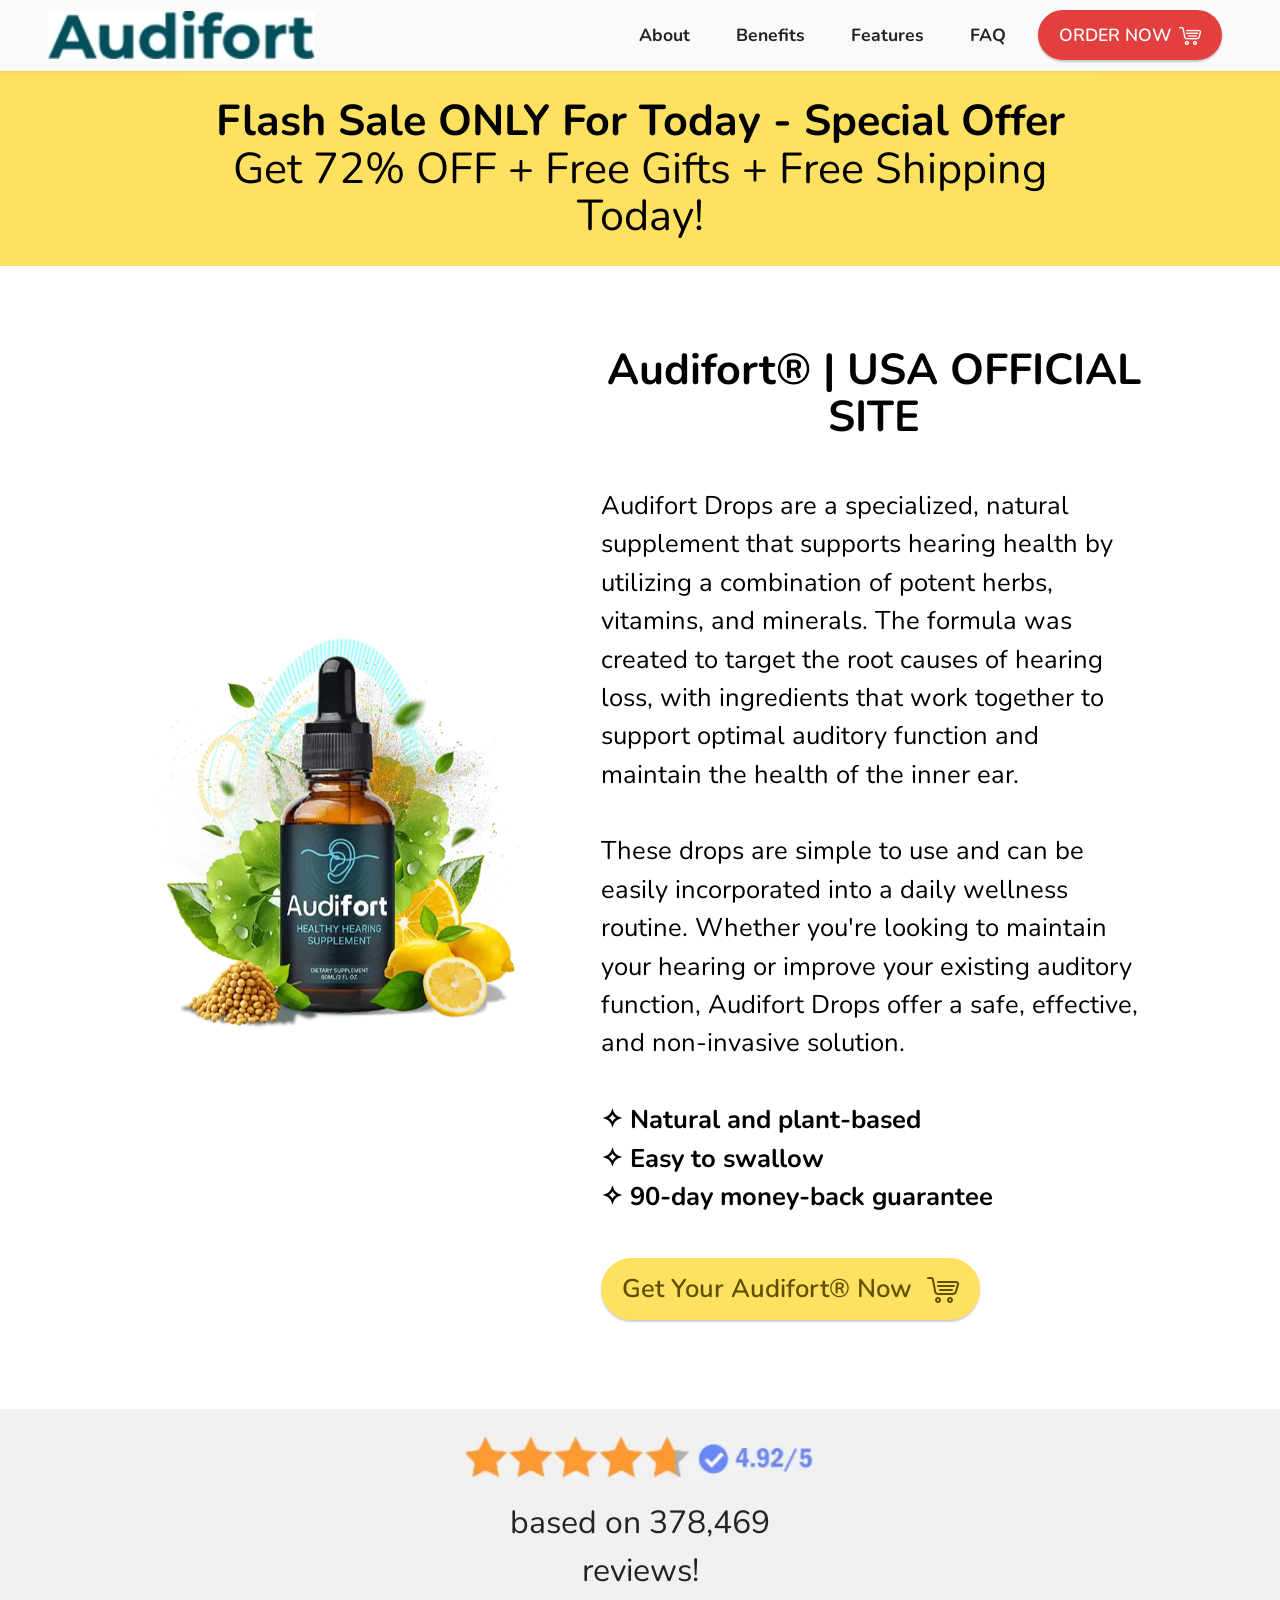
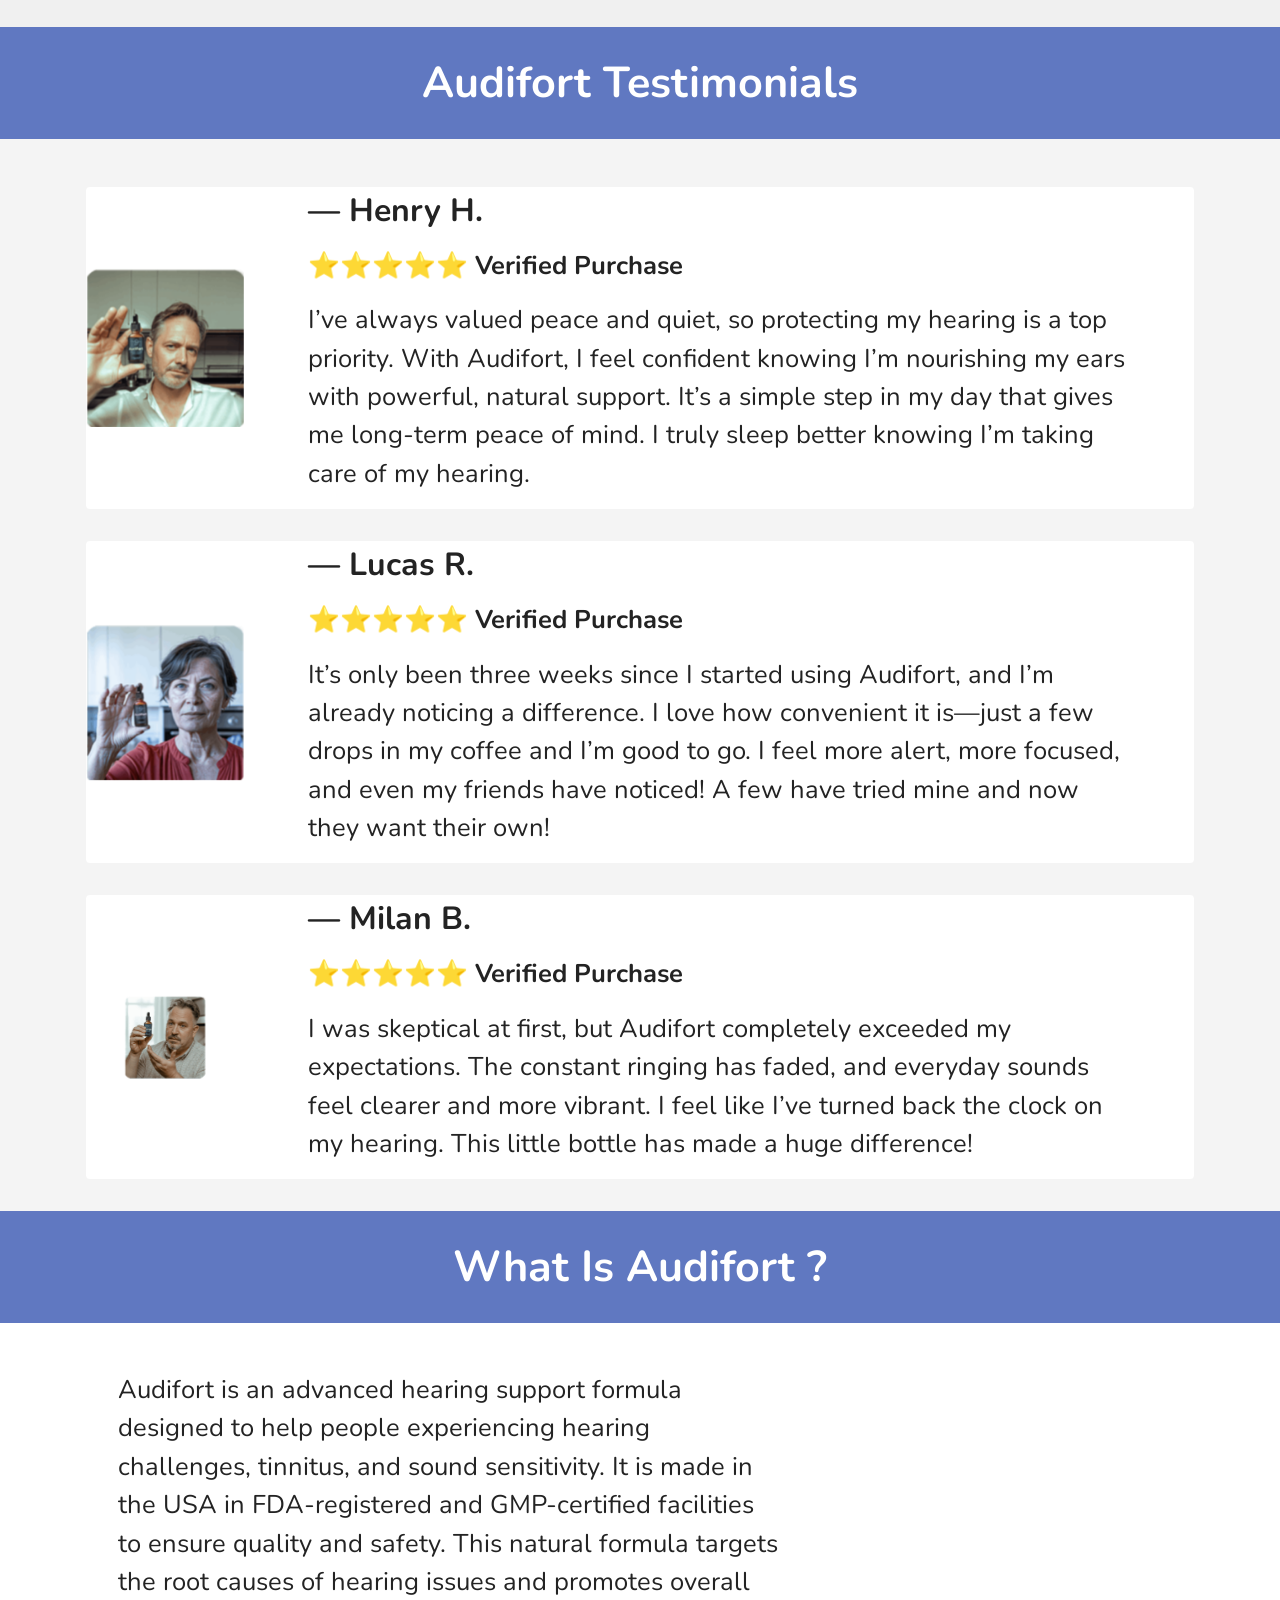
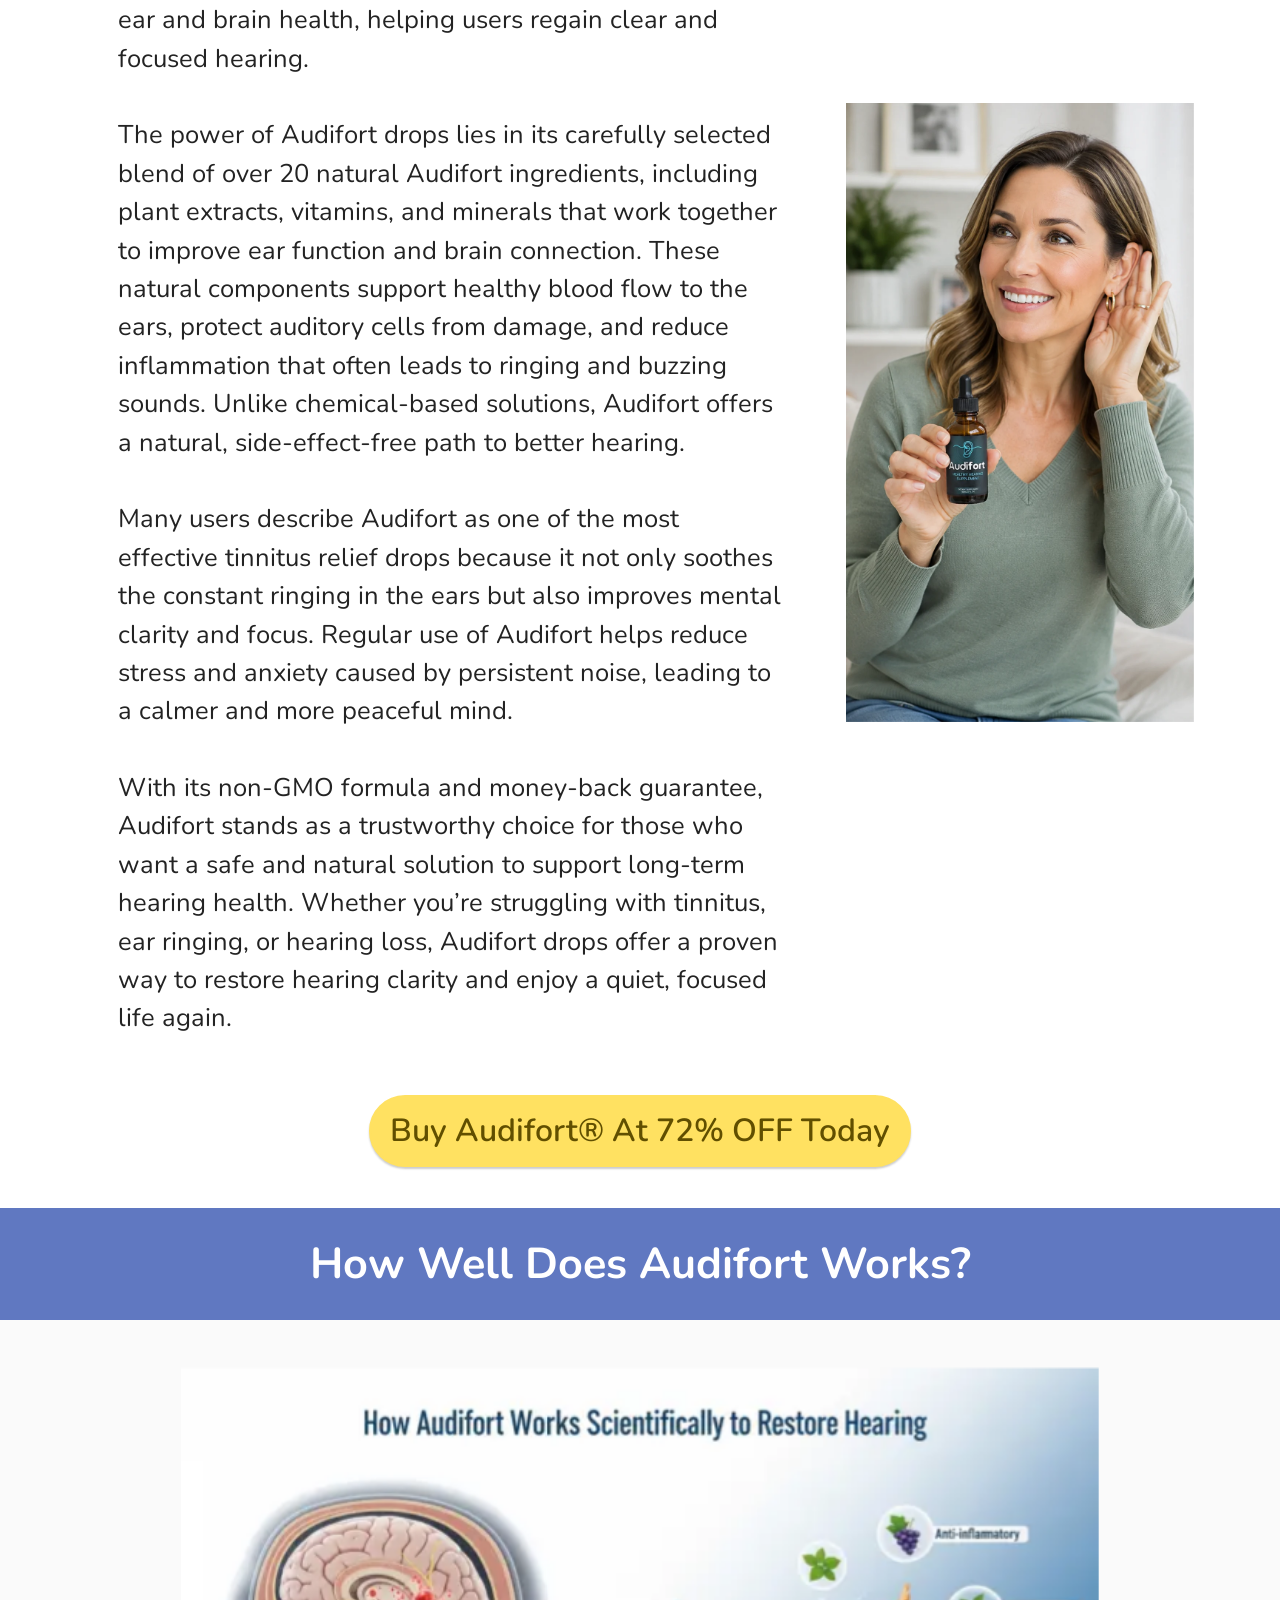
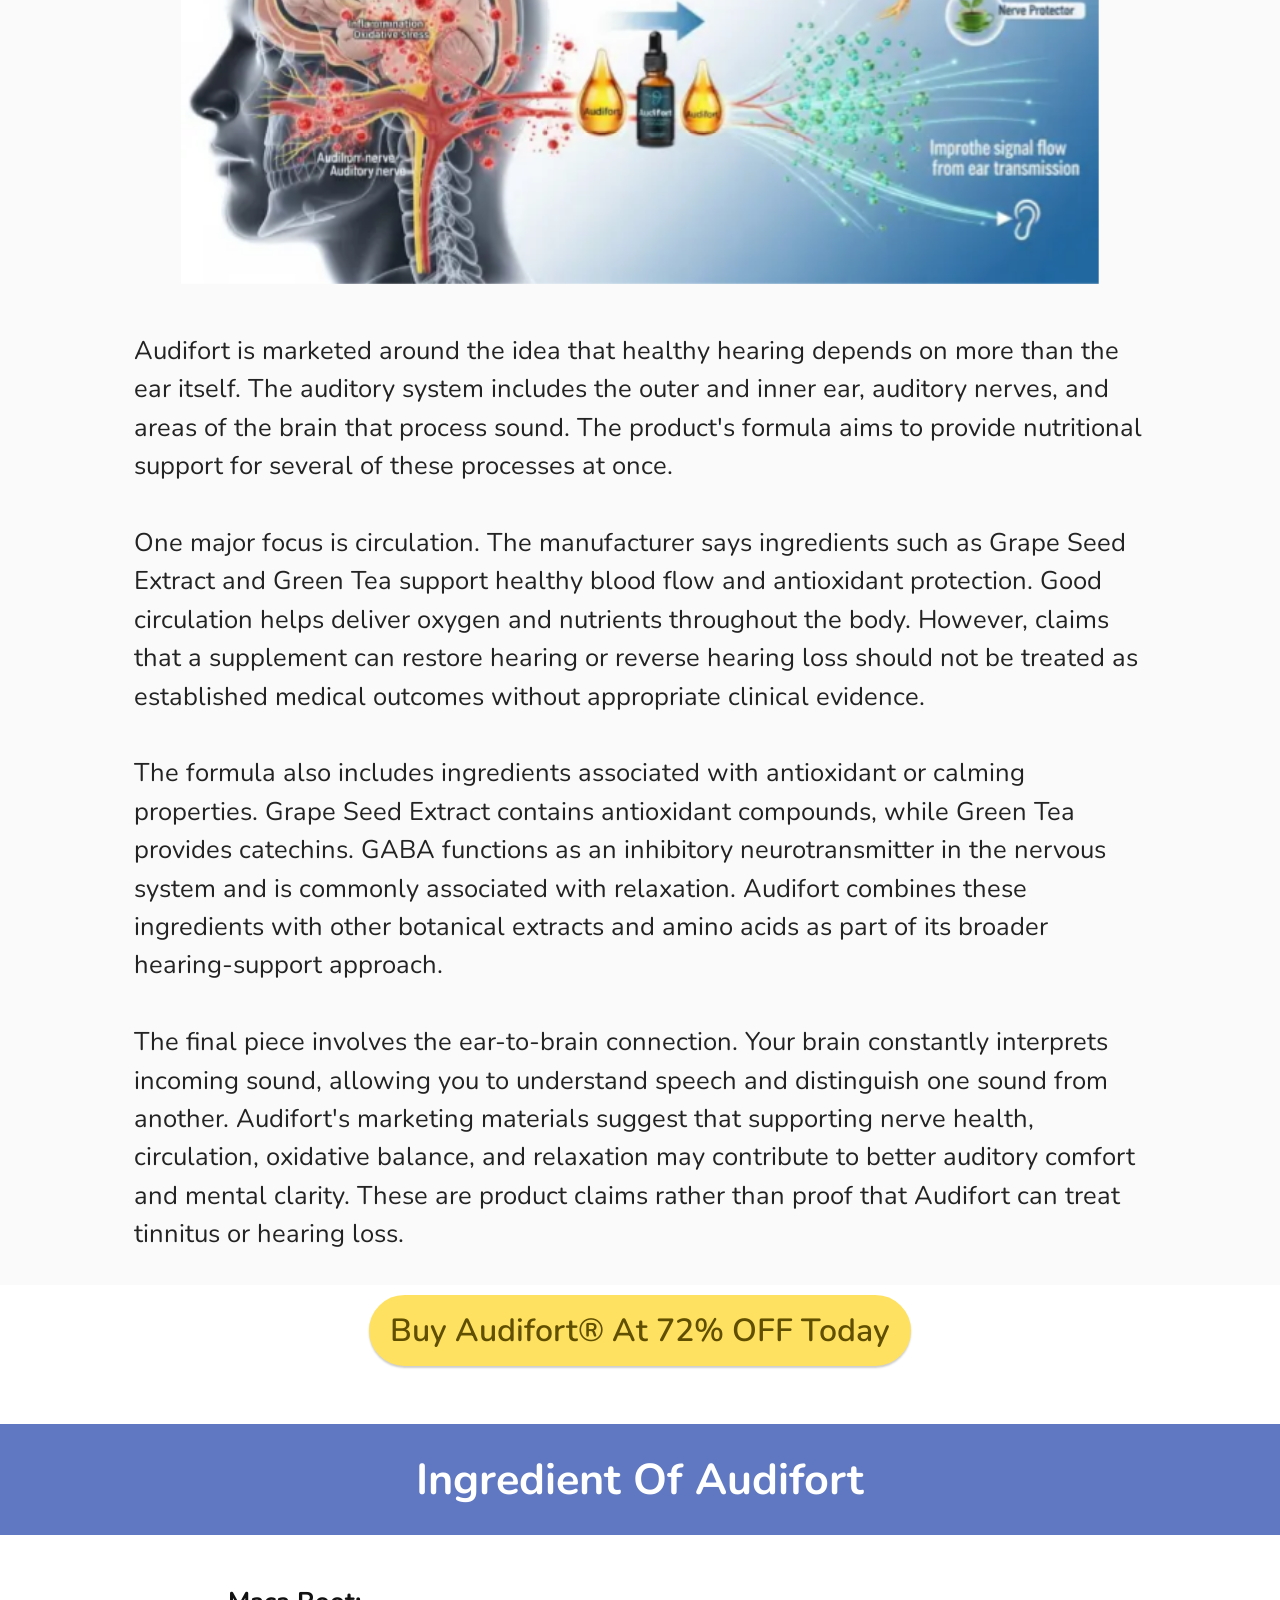
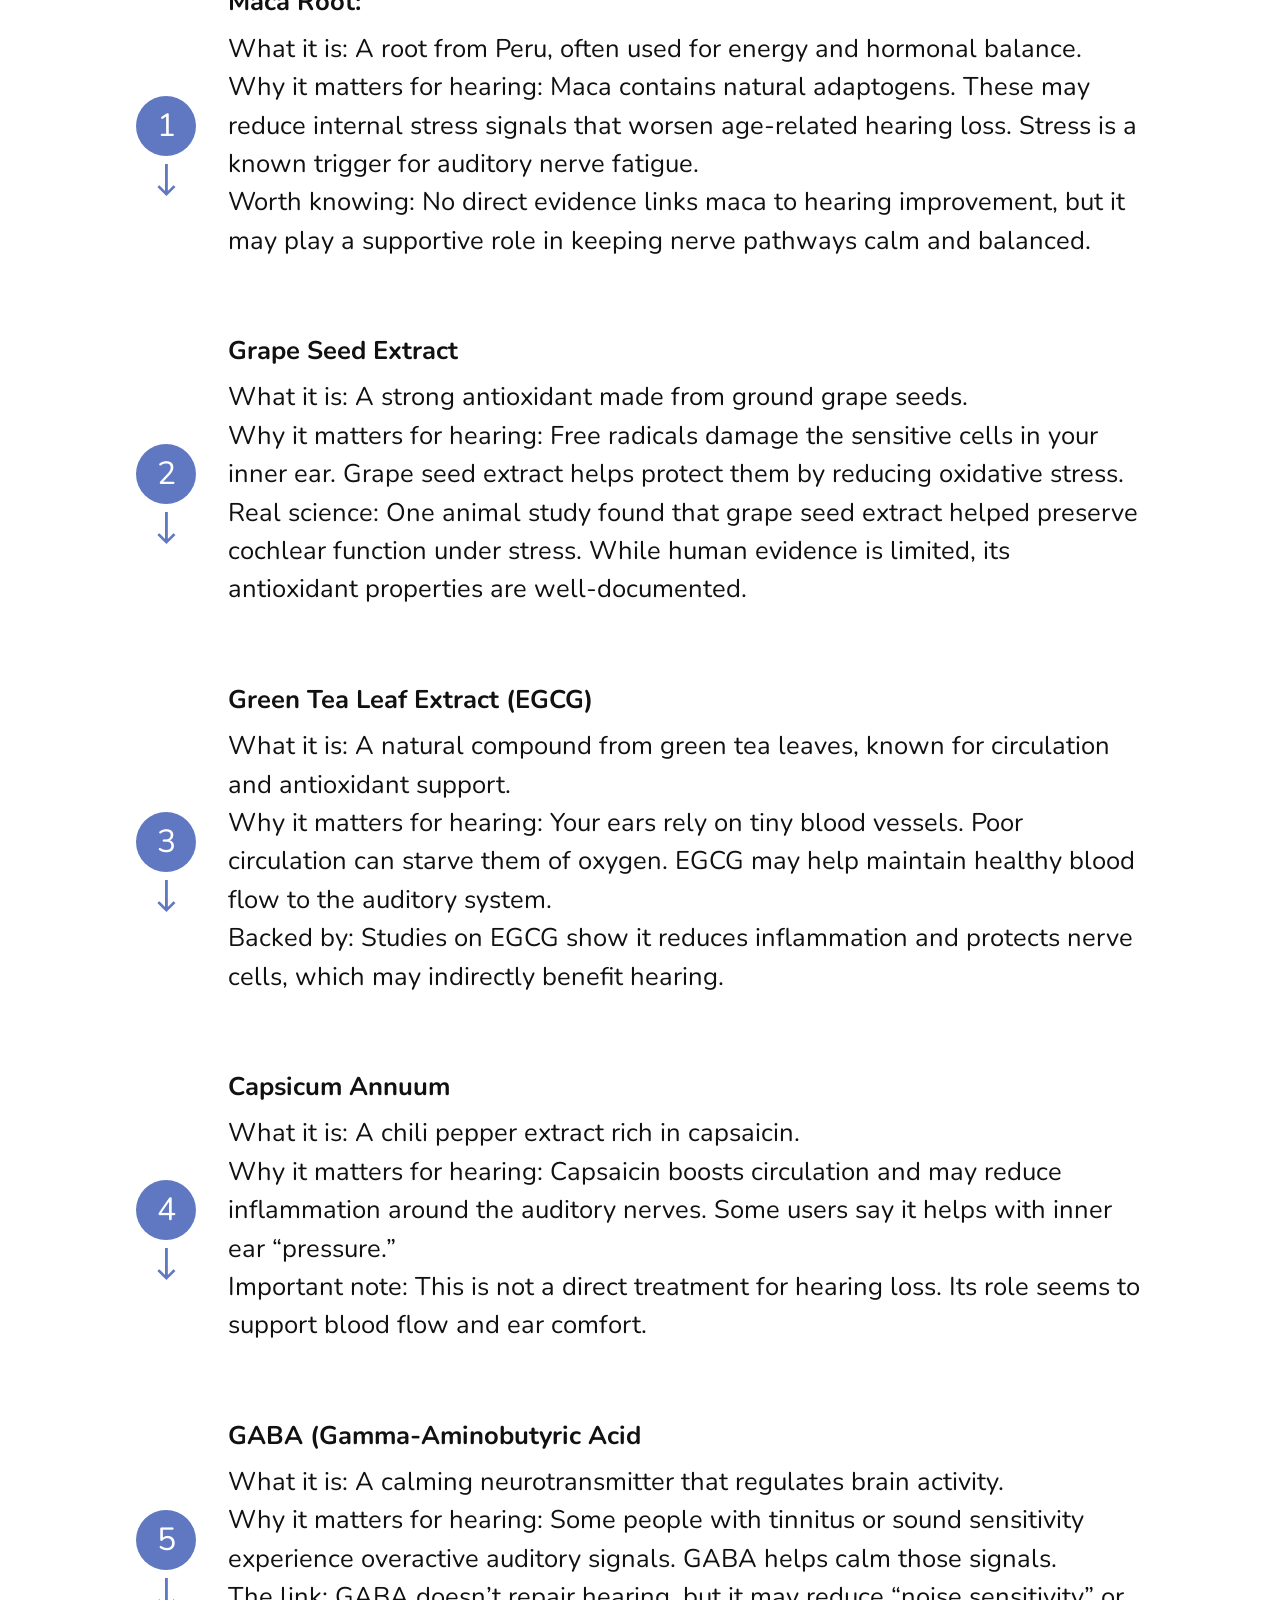
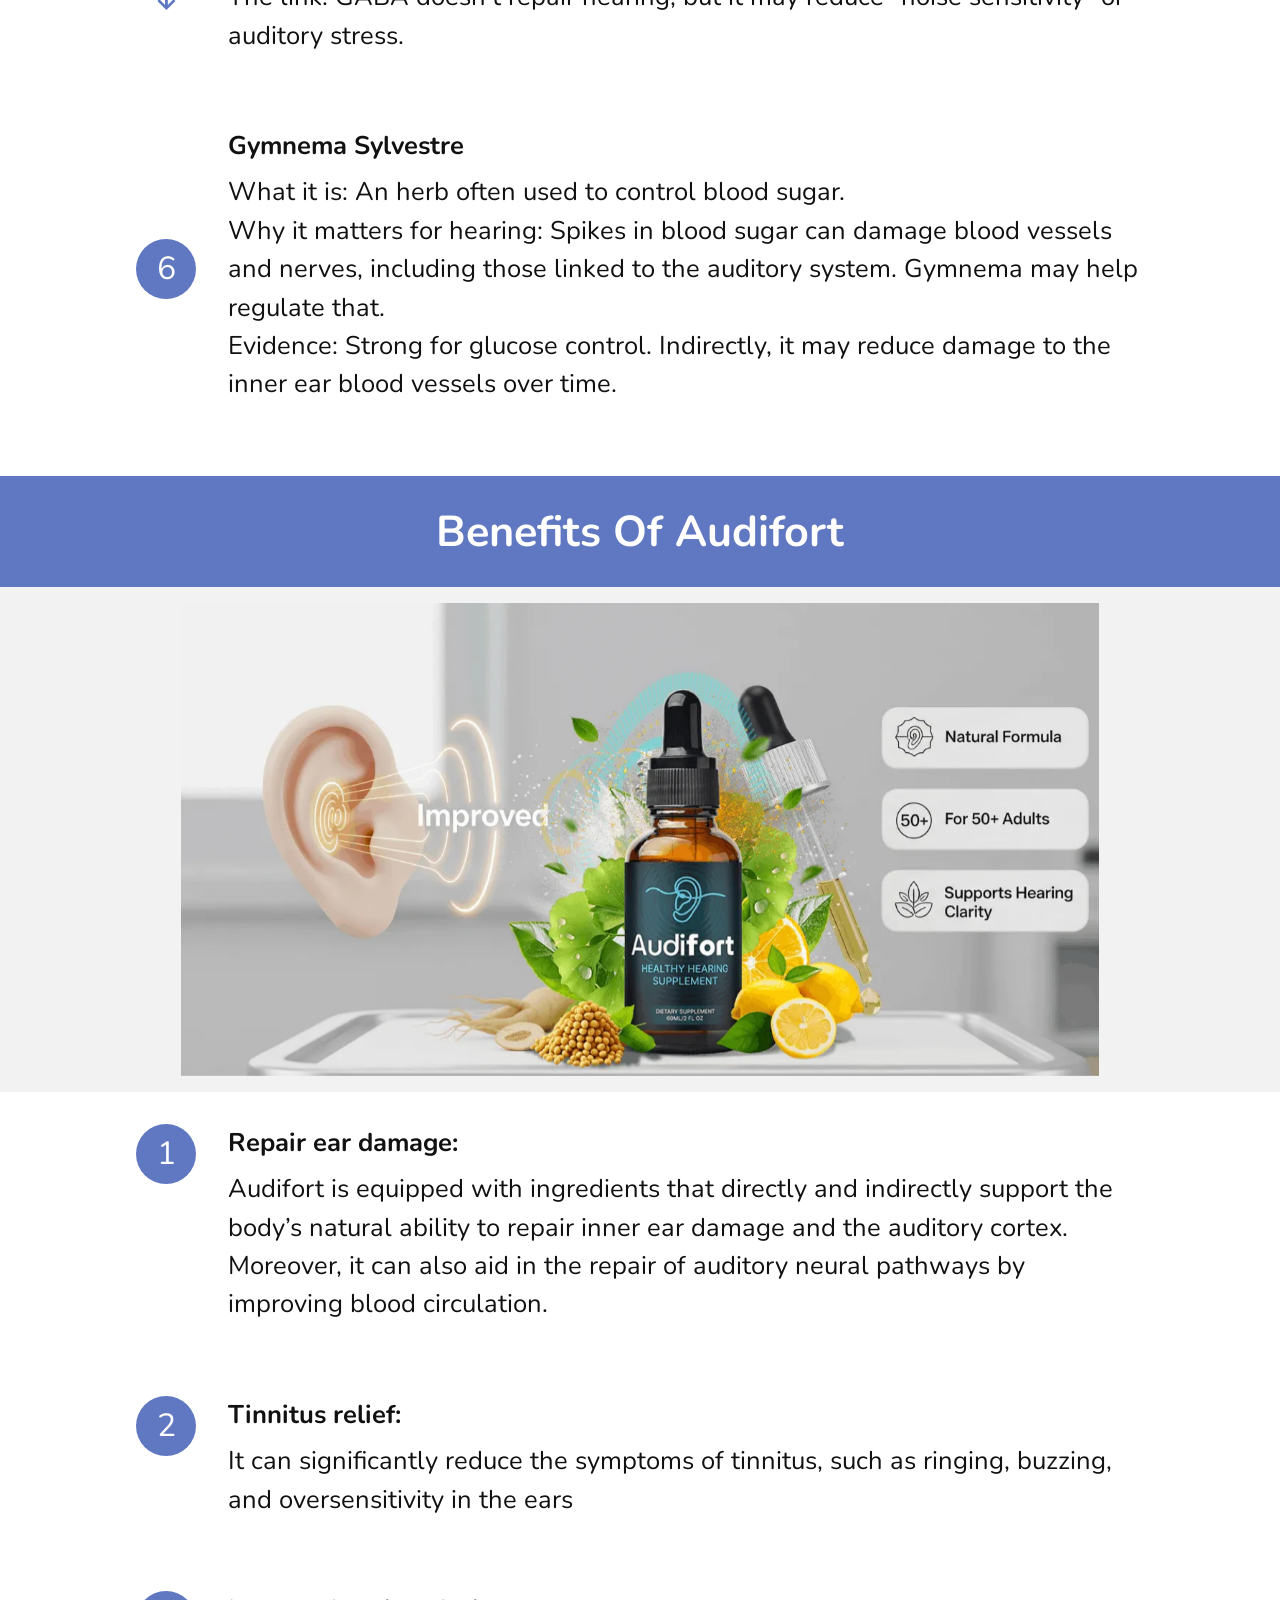
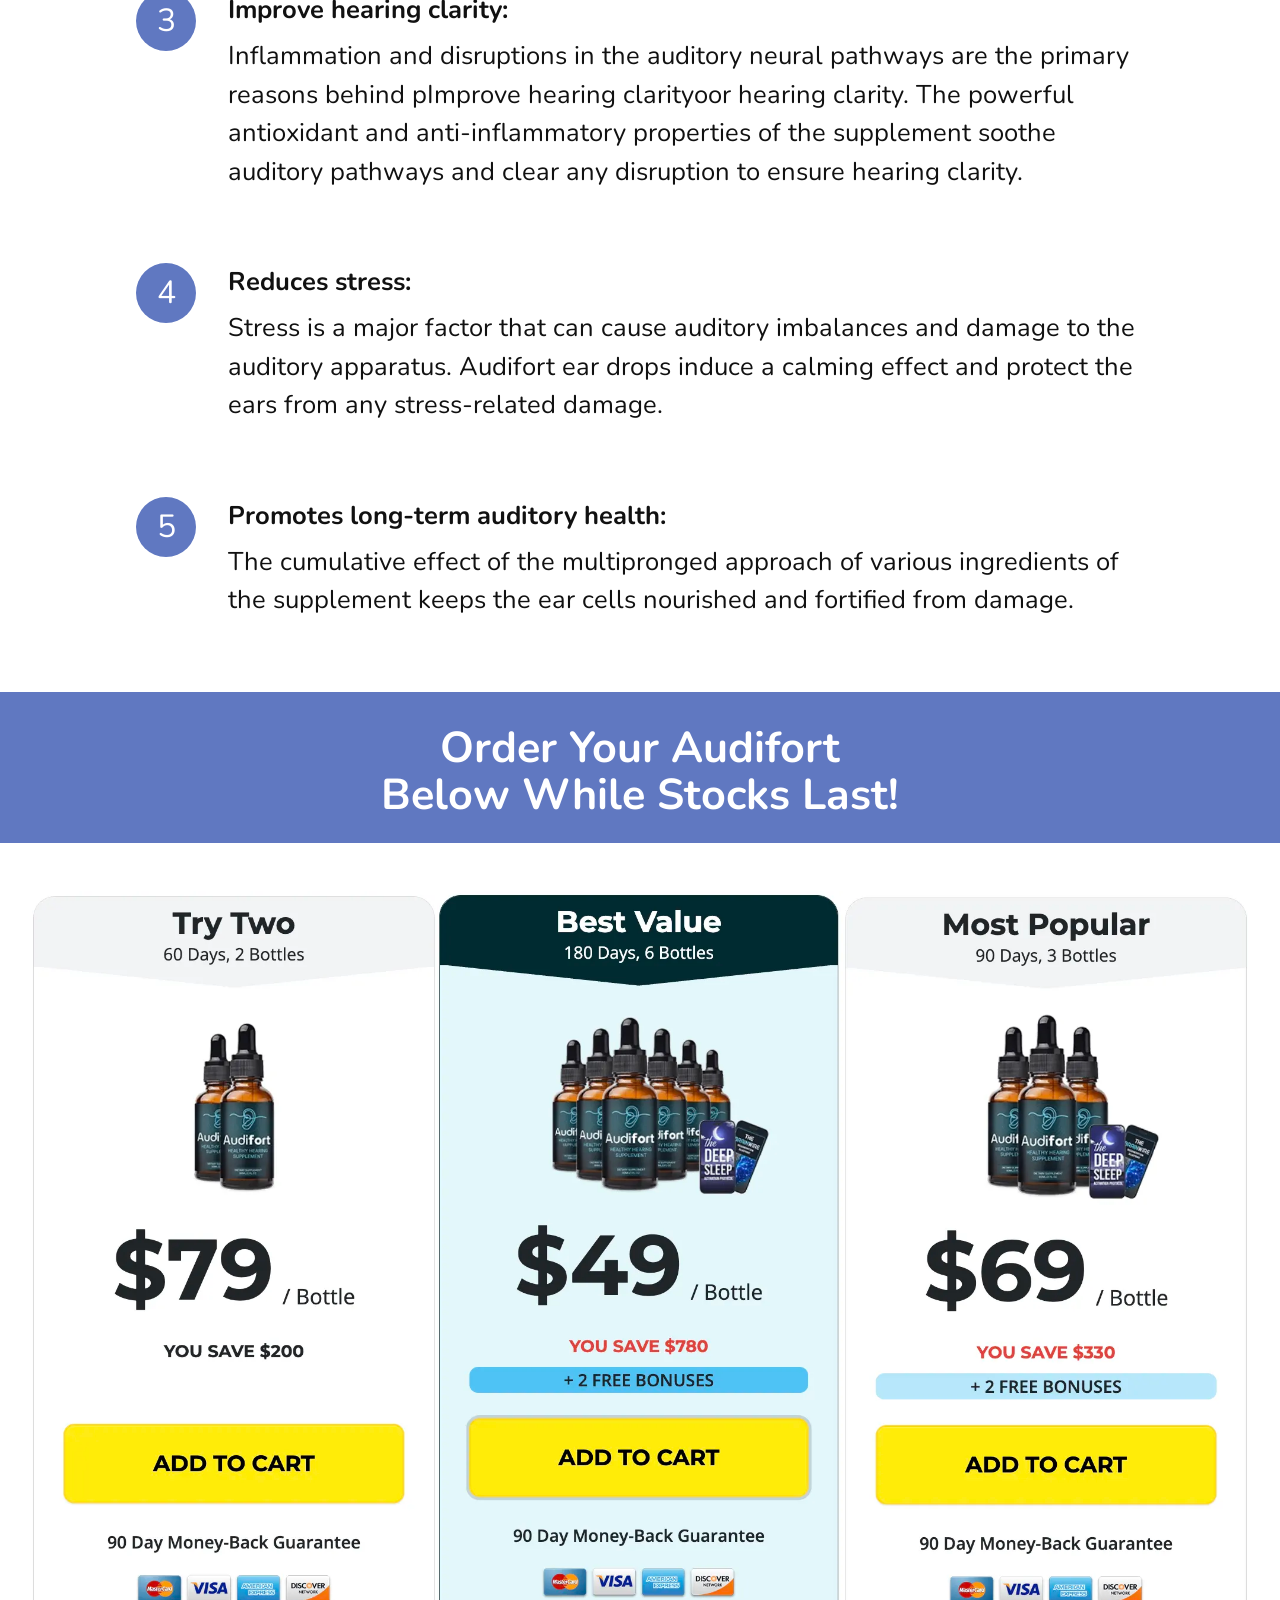
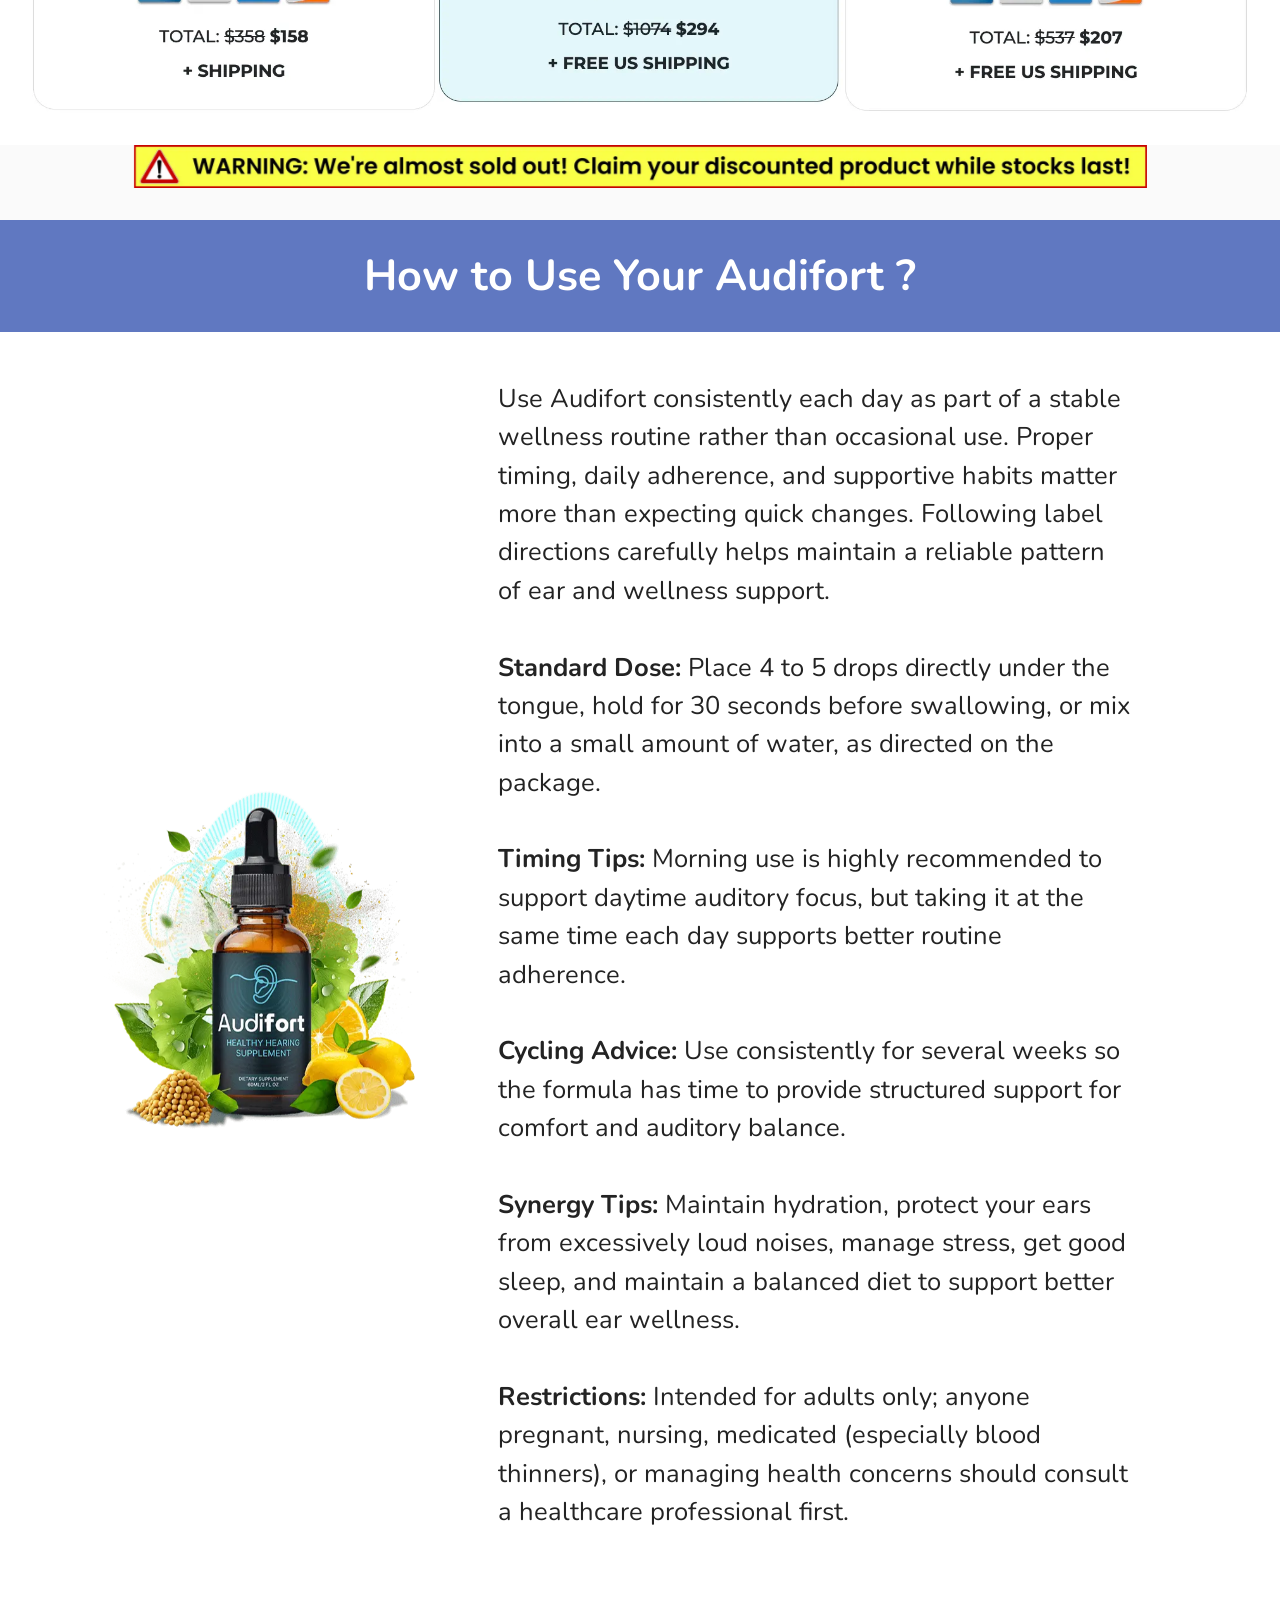
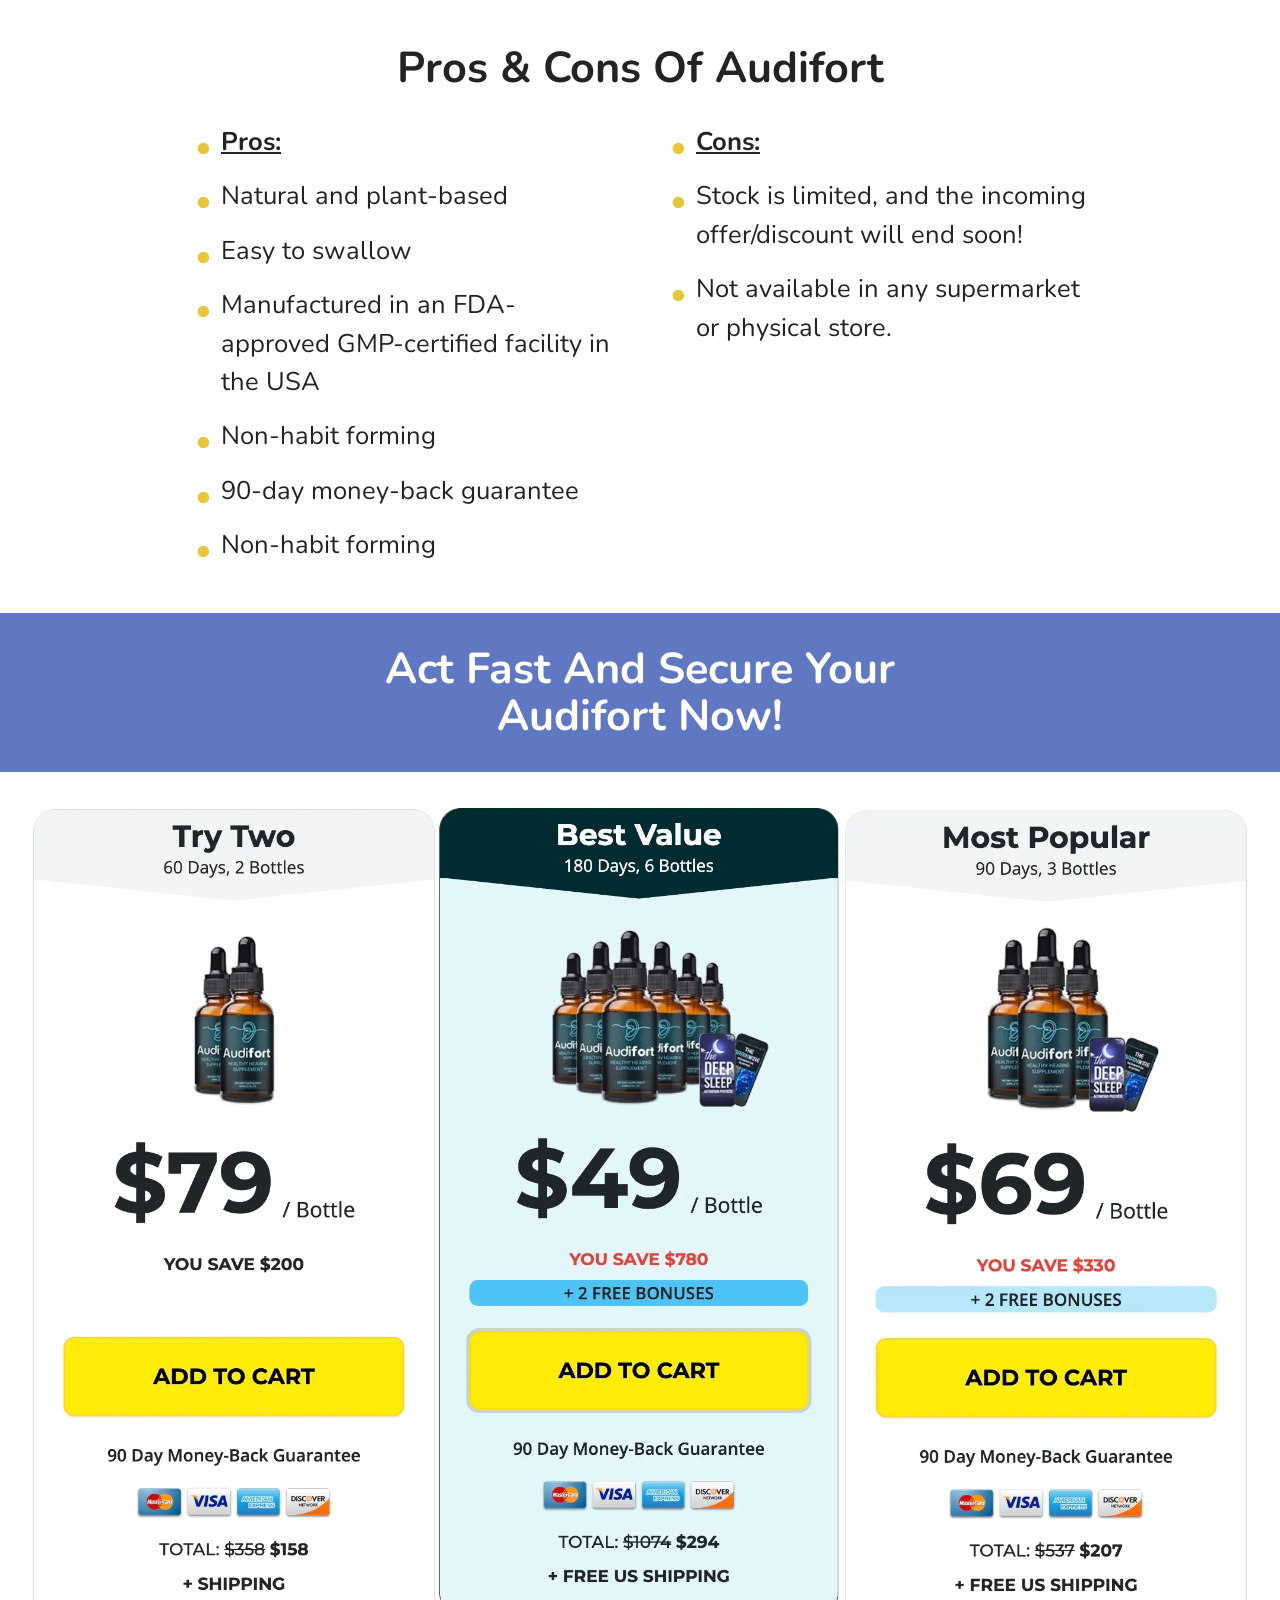
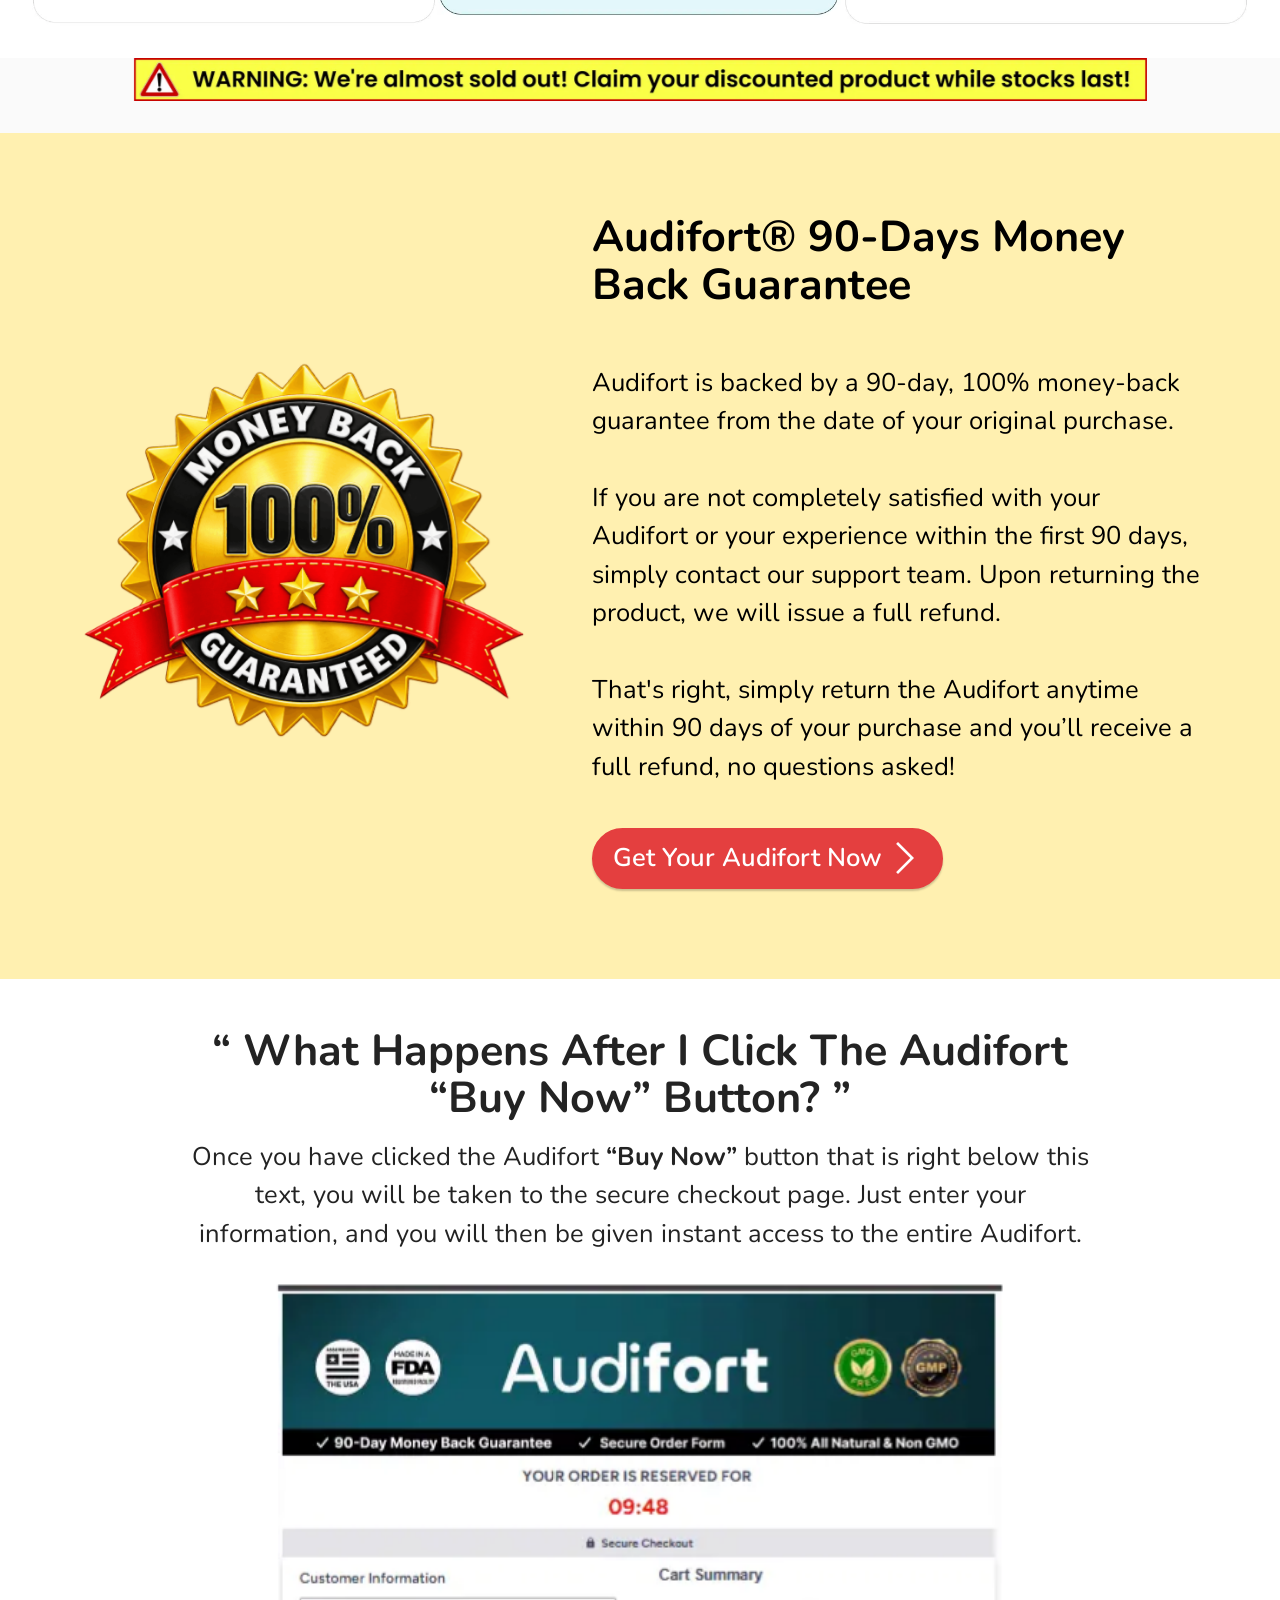
==== index.html @ 4d73bf49 "Add files via upload" ====
<!DOCTYPE html>
<html  >
<head>
  <!-- Site made with Mobirise Website Builder v6.1.12, https://mobirise.com -->
  <meta charset="UTF-8">
  <meta http-equiv="X-UA-Compatible" content="IE=edge">
  <meta name="generator" content="Mobirise v6.1.12, mobirise.com">
  <meta name="twitter:card" content="summary_large_image"/>
  <meta name="twitter:image:src" content="assets/images/index-meta.webp">
  <meta property="og:image" content="assets/images/index-meta.webp">
  <meta name="twitter:title" content="Audifort® | USA OFFICIAL SITE">
  <meta name="viewport" content="width=device-width, initial-scale=1, minimum-scale=1">
  <link rel="shortcut icon" href="assets/images/611bff4f-44e3-40c9-887a-4d96e882fe96-128x88.png" type="image/x-icon">
  <meta name="description" content="With thousands already experiencing the benefits, Audifort gives you a natural path to better hearing and …">
  
  
  <title>Audifort® | USA OFFICIAL SITE</title>
  <link rel="stylesheet" href="assets/web/assets/mobirise-icons2/mobirise2.css">
  <link rel="stylesheet" href="assets/web/assets/mobirise-icons-bold/mobirise-icons-bold.css">
  <link rel="stylesheet" href="assets/web/assets/mobirise-icons/mobirise-icons.css">
  <link rel="stylesheet" href="assets/bootstrap/css/bootstrap.min.css">
  <link rel="stylesheet" href="assets/animatecss/animate.css">
  <link rel="stylesheet" href="assets/dropdown/css/style.css">
  <link rel="stylesheet" href="assets/socicon/css/styles.css">
  <link rel="stylesheet" href="assets/theme/css/style.css">
  <link rel="preload" href="https://fonts.googleapis.com/css?family=Nunito:200,300,400,500,600,700,800,900,200i,300i,400i,500i,600i,700i,800i,900i&display=swap" as="style" onload="this.onload=null;this.rel='stylesheet'">
  <noscript><link rel="stylesheet" href="https://fonts.googleapis.com/css?family=Nunito:200,300,400,500,600,700,800,900,200i,300i,400i,500i,600i,700i,800i,900i&display=swap"></noscript>
  <link rel="preload" as="style" href="assets/mobirise/css/mbr-additional.css?v=VgPrcv"><link rel="stylesheet" href="assets/mobirise/css/mbr-additional.css?v=VgPrcv" type="text/css">

  
  
  
</head>
<body>
  
  <section data-bs-version="5.1" class="menu menu2 cid-tuC40mmOYC" once="menu" id="menu2-0">
    
    <nav class="navbar navbar-dropdown navbar-expand-lg">
        <div class="container-fluid">
            <div class="navbar-brand">
                <span class="navbar-logo">
                    <a href="https://d714d95hknyk1zb-6-j31o1r21.hop.clickbank.net/?&ad=ads">
                        <img src="assets/images/audifoert-logo-250x250.png" alt="Audifort-LOGO" style="height: 3rem;">
                    </a>
                </span>
                
            </div>
            <button class="navbar-toggler" type="button" data-toggle="collapse" data-bs-toggle="collapse" data-target="#navbarSupportedContent" data-bs-target="#navbarSupportedContent" aria-controls="navbarNavAltMarkup" aria-expanded="false" aria-label="Toggle navigation">
                <div class="hamburger">
                    <span></span>
                    <span></span>
                    <span></span>
                    <span></span>
                </div>
            </button>
            <div class="collapse navbar-collapse" id="navbarSupportedContent">
                <ul class="navbar-nav nav-dropdown" data-app-modern-menu="true"><li class="nav-item"><a class="nav-link link text-black display-4" href="index.html#info1-7"><strong>
                            About</strong></a></li>
                    <li class="nav-item"><a class="nav-link link text-black text-primary display-4" href="index.html#features20-2s"><strong>Benefits</strong></a></li>
                    <li class="nav-item"><a class="nav-link link text-black text-primary display-4" href="index.html#features20-1l"><strong>Features</strong></a>
                    </li><li class="nav-item"><a class="nav-link link text-black display-4" href="index.html#info1-14"><strong>FAQ</strong></a></li></ul>
                
                <div class="navbar-buttons mbr-section-btn"><a class="btn btn-secondary display-4" href="https://d714d95hknyk1zb-6-j31o1r21.hop.clickbank.net/?&ad=ads"><span class="mbrib-shopping-cart mbr-iconfont mbr-iconfont-btn"></span>ORDER NOW</a></div>
            </div>
        </div>
    </nav>
</section>

<section data-bs-version="5.1" class="content6 cid-uAhPrjxl5s" id="content6-3o">
    
    <div class="container">
        <div class="row justify-content-center">
            <div class="col-md-12 col-lg-10">
                <hr class="line">
                <p class="mbr-text align-center mbr-fonts-style my-4 display-2"><strong>Flash Sale ONLY For Today - Special Offer</strong><br>Get 72% OFF + Free Gifts + Free Shipping Today!<br></p>
                <hr class="line">
            </div>
        </div>
    </div>
</section>

<section data-bs-version="5.1" class="features16 cid-uUIomhjR3N" id="features17-57">
    

    
    
    <div class="container">
        <div class="content-wrapper">
            <div class="row align-items-center">
                <div class="col-12 col-lg-5">
                    <div class="image-wrapper">
                        <a href="https://d714d95hknyk1zb-6-j31o1r21.hop.clickbank.net/?&ad=ads"><img src="assets/images/audifort-main.webp" alt="Audifort-main"></a>
                    </div>
                </div>
                <div class="col-12 col-lg">
                    <div class="text-wrapper">
                        <h6 class="card-title mbr-fonts-style display-2"><div><strong>Audifort® | USA OFFICIAL SITE</strong></div></h6>
                        <p class="mbr-text mbr-fonts-style mb-4 display-7"><br>Audifort Drops are a specialized, natural supplement that supports hearing health by utilizing a combination of potent herbs, vitamins, and minerals. The formula was created to target the root causes of hearing loss, with ingredients that work together to support optimal auditory function and maintain the health of the inner ear. 
<br>
<br>These drops are simple to use and can be easily incorporated into a daily wellness routine. Whether you're looking to maintain your hearing or improve your existing auditory function, Audifort Drops offer a safe, effective, and non-invasive solution.<br><br><strong>✧&nbsp;Natural and plant-based
<br>✧ Easy to swallow<br>✧ 90-day money-back guarantee</strong><br></p>
                        <div class="mbr-section-btn mt-3"><a class="btn btn-warning display-7" href="https://d714d95hknyk1zb-6-j31o1r21.hop.clickbank.net/?&ad=ads"><span class="mbrib-shopping-cart mbr-iconfont mbr-iconfont-btn"></span>
                                Get Your Audifort® Now&nbsp;</a></div>
                    </div>
                </div>
            </div>
        </div>
    </div>
</section>

<section data-bs-version="5.1" class="image3 cid-tuCc3FF7ab" id="image3-4">
    

    
    

    <div class="container-fluid">
        <div class="row justify-content-center">
            <div class="col-12 col-lg-4">
                <div class="image-wrapper">
                    <img src="assets/images/screenshot-2024-07-04-202443-546x94.webp" alt="rating-Audifort">
                    <p class="mbr-description mbr-fonts-style mt-2 align-center display-5">
                        based on 378,469 reviews!</p>
                </div>
            </div>
        </div>
    </div>
</section>

<section data-bs-version="5.1" class="info1 cid-tXlWRFYl4I" id="info1-1t">
    

    
    
    <div class="align-center container-fluid">
        <div class="row justify-content-center">
            <div class="col-12 col-lg-8">
                <h3 class="mbr-section-title mb-4 mbr-fonts-style display-2"><strong>Audifort Testimonials</strong></h3>
                
                
            </div>
        </div>
    </div>
</section>

<section data-bs-version="5.1" class="team2 cid-tXlWVh4VZe" xmlns="http://www.w3.org/1999/html" id="team2-1u">
    

    
    
    <div class="container">
        <div class="card">
            <div class="card-wrapper">
                <div class="row align-items-center">
                    <div class="col-12 col-md-2">
                        <div class="image-wrapper">
                            <img src="assets/images/review201-375x197.webp" alt="review 1">
                        </div>
                    </div>
                    <div class="col-12 col-md">
                        <div class="card-box">
                            <h5 class="card-title mbr-fonts-style m-0 mb-3 display-5"><strong>— Henry H.</strong></h5>
                            <h6 class="card-subtitle mbr-fonts-style mb-3 display-7"><strong>⭐⭐⭐⭐⭐ Verified Purchase</strong></h6>
                            <p class="mbr-text mbr-fonts-style display-7">I’ve always valued peace and quiet, so protecting my hearing is a top priority. With Audifort, I feel confident knowing I’m nourishing my ears with powerful, natural support. It’s a simple step in my day that gives me long-term peace of mind. I truly sleep better knowing I’m taking care of my hearing.<br></p>
                            
                        </div>
                    </div>
                </div>
            </div>
        </div>
        <div class="card">
            <div class="card-wrapper">
                <div class="row align-items-center">
                    <div class="col-12 col-md-2">
                        <div class="image-wrapper">
                            <img src="assets/images/review-2-375x197.webp" alt="review-2">
                        </div>
                    </div>
                    <div class="col-12 col-md">
                        <div class="card-box">
                            <h5 class="card-title mbr-fonts-style m-0 mb-3 display-5"><strong>— Lucas R.</strong></h5>
                            <h6 class="card-subtitle mbr-fonts-style mb-3 display-7"><strong>⭐⭐⭐⭐⭐ Verified Purchase</strong></h6>
                            <p class="mbr-text mbr-fonts-style display-7">It’s only been three weeks since I started using Audifort, and I’m already noticing a difference. I love how convenient it is—just a few drops in my coffee and I’m good to go. I feel more alert, more focused, and even my friends have noticed! A few have tried mine and now they want their own!<br></p>
                            
                        </div>
                    </div>
                </div>
            </div>
        </div>
        <div class="card">
            <div class="card-wrapper">
                <div class="row align-items-center">
                    <div class="col-12 col-md-2">
                        <div class="image-wrapper">
                            <img src="assets/images/review-3-375x197.webp" alt="review-3">
                        </div>
                    </div>
                    <div class="col-12 col-md">
                        <div class="card-box">
                            <h5 class="card-title mbr-fonts-style m-0 mb-3 display-5"><strong>— Milan B.</strong></h5>
                            <h6 class="card-subtitle mbr-fonts-style mb-3 display-7"><strong>⭐⭐⭐⭐⭐ Verified Purchase</strong></h6>
                            <p class="mbr-text mbr-fonts-style display-7">I was skeptical at first, but Audifort completely exceeded my expectations. The constant ringing has faded, and everyday sounds feel clearer and more vibrant. I feel like I’ve turned back the clock on my hearing. This little bottle has made a huge difference!<br></p>
                            
                        </div>
                    </div>
                </div>
            </div>
        </div>
    </div>
</section>

<section data-bs-version="5.1" class="info1 cid-tuCg8wtQiJ" id="info1-7">
    

    
    
    <div class="align-center container-fluid">
        <div class="row justify-content-center">
            <div class="col-12 col-lg-8">
                <h3 class="mbr-section-title mb-4 mbr-fonts-style display-2"><strong>What Is Audifort ?</strong></h3>
                
                
            </div>
        </div>
    </div>
</section>

<section data-bs-version="5.1" class="image2 cid-uzudTfCrbN" id="image2-3b">
    

    
    

    <div class="container">
        <div class="row align-items-center">
            <div class="col-12 col-lg-4">
                <div class="image-wrapper">
                    <a href="https://d714d95hknyk1zb-6-j31o1r21.hop.clickbank.net/?&ad=ads"><img src="assets/images/what-is-audifort.webp" alt="what-is-Audifort"></a>
                    
                </div>
            </div>
            <div class="col-12 col-lg">
                <div class="text-wrapper">
                    
                    <p class="mbr-text mbr-fonts-style display-7">Audifort is an advanced hearing support formula designed to help people experiencing hearing challenges, tinnitus, and sound sensitivity. It is made in the USA in FDA-registered and GMP-certified facilities to ensure quality and safety. This natural formula targets the root causes of hearing issues and promotes overall ear and brain health, helping users regain clear and focused hearing.
<br>
<br>The power of Audifort drops lies in its carefully selected blend of over 20 natural Audifort ingredients, including plant extracts, vitamins, and minerals that work together to improve ear function and brain connection. These natural components support healthy blood flow to the ears, protect auditory cells from damage, and reduce inflammation that often leads to ringing and buzzing sounds. Unlike chemical-based solutions, Audifort offers a natural, side-effect-free path to better hearing.
<br>
<br>Many users describe Audifort as one of the most effective tinnitus relief drops because it not only soothes the constant ringing in the ears but also improves mental clarity and focus. Regular use of Audifort helps reduce stress and anxiety caused by persistent noise, leading to a calmer and more peaceful mind.
<br>
<br>With its non-GMO formula and money-back guarantee, Audifort stands as a trustworthy choice for those who want a safe and natural solution to support long-term hearing health. Whether you’re struggling with tinnitus, ear ringing, or hearing loss, Audifort drops offer a proven way to restore hearing clarity and enjoy a quiet, focused life again.<br></p>
                </div>
            </div>
        </div>
    </div>
</section>

<section data-bs-version="5.1" class="info1 cid-uW1r4aRWJl" id="info1-5s">
    

    
    
    <div class="align-center container">
        <div class="row justify-content-center">
            <div class="col-12 col-lg-8">
                
                
                <div class="mbr-section-btn"><a class="btn btn-warning display-5" href="https://d714d95hknyk1zb-6-j31o1r21.hop.clickbank.net/?&ad=ads">Buy Audifort® At 72% OFF Today</a></div>
            </div>
        </div>
    </div>
</section>

<section data-bs-version="5.1" class="info1 cid-uzphWh18lN" id="info1-2t">
    

    
    
    <div class="align-center container-fluid">
        <div class="row justify-content-center">
            <div class="col-12 col-lg-8">
                <h3 class="mbr-section-title mb-4 mbr-fonts-style display-2"><strong>How Well Does Audifort Works?</strong></h3>
                
                
            </div>
        </div>
    </div>
</section>

<section data-bs-version="5.1" class="image3 cid-uCl9SXEYIf" id="image3-3s">
    

    
    

    <div class="container">
        <div class="row justify-content-center">
            <div class="col-12 col-lg-10">
                <div class="image-wrapper">
                    <a href="https://d714d95hknyk1zb-6-j31o1r21.hop.clickbank.net/?&ad=ads"><img src="assets/images/how-audifort-works-scientifically.webp" alt="how-well-woork"></a>
                    
                </div>
            </div>
        </div>
    </div>
</section>

<section data-bs-version="5.1" class="content4 cid-uzphXEsqqy" id="content4-2u">
    

    
    
    <div class="container">
        <div class="row justify-content-center">
            <div class="title col-md-12 col-lg-11">
                
                <h4 class="mbr-section-subtitle align-center mbr-fonts-style mb-4 display-7"><div>Audifort is marketed around the idea that healthy hearing depends on more than the ear itself. The auditory system includes the outer and inner ear, auditory nerves, and areas of the brain that process sound. The product's formula aims to provide nutritional support for several of these processes at once.</div><br><div>
</div><div>One major focus is circulation. The manufacturer says ingredients such as Grape Seed Extract and Green Tea support healthy blood flow and antioxidant protection. Good circulation helps deliver oxygen and nutrients throughout the body. However, claims that a supplement can restore hearing or reverse hearing loss should not be treated as established medical outcomes without appropriate clinical evidence.</div><br><div>
</div><div>The formula also includes ingredients associated with antioxidant or calming properties. Grape Seed Extract contains antioxidant compounds, while Green Tea provides catechins. GABA functions as an inhibitory neurotransmitter in the nervous system and is commonly associated with relaxation. Audifort combines these ingredients with other botanical extracts and amino acids as part of its broader hearing-support approach.</div><br><div>
</div><div>The final piece involves the ear-to-brain connection. Your brain constantly interprets incoming sound, allowing you to understand speech and distinguish one sound from another. Audifort's marketing materials suggest that supporting nerve health, circulation, oxidative balance, and relaxation may contribute to better auditory comfort and mental clarity. These are product claims rather than proof that Audifort can treat tinnitus or hearing loss.</div><div>
</div><div>
</div><div>
</div></h4>
                
            </div>
        </div>
    </div>
</section>

<section data-bs-version="5.1" class="info1 cid-uW1r208WeC" id="info1-5r">
    

    
    
    <div class="align-center container">
        <div class="row justify-content-center">
            <div class="col-12 col-lg-8">
                
                
                <div class="mbr-section-btn"><a class="btn btn-warning display-5" href="https://d714d95hknyk1zb-6-j31o1r21.hop.clickbank.net/?&ad=ads">Buy Audifort® At 72% OFF Today</a></div>
            </div>
        </div>
    </div>
</section>

<section data-bs-version="5.1" class="info1 cid-uWeljv8nuG" id="info1-5v">
    

    
    
    <div class="align-center container">
        <div class="row justify-content-center">
            <div class="col-12 col-lg-8">
                <h3 class="mbr-section-title mb-4 mbr-fonts-style display-2"><strong>Ingredient Of Audifort</strong></h3>
                
                
            </div>
        </div>
    </div>
</section>

<section data-bs-version="5.1" class="features20 cid-uWelh1yiOJ" id="features20-5u">

    

    
    
    <div class="container-fluid">
        <div class="row justify-content-center">
            
            <div class="col-12 col-md-10">
                <div class="item mbr-flex">
                    <div class="icon-box">
                        <span class="step-number mbr-fonts-style display-5">1</span>
                    </div>
                    <div class="text-box">
                        <h4 class="icon-title card-title mbr-black mbr-fonts-style display-7"><strong>Maca Root:</strong></h4>
                        <h5 class="icon-text mbr-black mbr-fonts-style display-7">What it is: A root from Peru, often used for energy and hormonal balance.
<div>Why it matters for hearing: Maca contains natural adaptogens. These may reduce internal stress signals that worsen age-related hearing loss. Stress is a known trigger for auditory nerve fatigue.
</div><div>Worth knowing: No direct evidence links maca to hearing improvement, but it may play a supportive role in keeping nerve pathways calm and balanced.</div></h5>
                    </div>
                </div>
                <div class="item mbr-flex">
                    <div class="icon-box">
                        <span class="step-number mbr-fonts-style display-5">2</span>
                    </div>
                    <div class="text-box">
                        <h4 class="icon-title card-title mbr-black mbr-fonts-style display-7"><strong>Grape Seed Extract</strong></h4>
                        <h5 class="icon-text mbr-black mbr-fonts-style display-7">What it is: A strong antioxidant made from ground grape seeds.
<div>Why it matters for hearing: Free radicals damage the sensitive cells in your inner ear. Grape seed extract helps protect them by reducing oxidative stress.
</div><div>Real science: One animal study found that grape seed extract helped preserve cochlear function under stress. While human evidence is limited, its antioxidant properties are well-documented.</div></h5>
                    </div>
                </div>
                <div class="item mbr-flex">
                    <div class="icon-box">
                        <span class="step-number mbr-fonts-style display-5">3</span>
                    </div>
                    <div class="text-box">
                        <h4 class="icon-title card-title mbr-black mbr-fonts-style display-7"><strong>Green Tea Leaf Extract (EGCG)</strong></h4>
                        <h5 class="icon-text mbr-black mbr-fonts-style display-7">What it is: A natural compound from green tea leaves, known for circulation and antioxidant support.
<div>Why it matters for hearing: Your ears rely on tiny blood vessels. Poor circulation can starve them of oxygen. EGCG may help maintain healthy blood flow to the auditory system.
</div><div>Backed by: Studies on EGCG show it reduces inflammation and protects nerve cells, which may indirectly benefit hearing.</div></h5>
                    </div>
                </div>
                <div class="item mbr-flex">
                    <div class="icon-box">
                        <span class="step-number mbr-fonts-style display-5">4</span>
                    </div>
                    <div class="text-box">
                        <h4 class="icon-title card-title mbr-black mbr-fonts-style display-7"><strong>Capsicum Annuum</strong></h4>
                        <h5 class="icon-text mbr-black mbr-fonts-style display-7">What it is: A chili pepper extract rich in capsaicin.
<div>Why it matters for hearing: Capsaicin boosts circulation and may reduce inflammation around the auditory nerves. Some users say it helps with inner ear “pressure.”
</div><div>Important note: This is not a direct treatment for hearing loss. Its role seems to support blood flow and ear comfort.</div></h5>
                    </div>
                </div>
                <div class="item mbr-flex">
                    <div class="icon-box">
                        <span class="step-number mbr-fonts-style display-5">5</span>
                    </div>
                    <div class="text-box">
                        <h4 class="icon-title card-title mbr-black mbr-fonts-style display-7"><strong>GABA (Gamma-Aminobutyric Acid</strong></h4>
                        <h5 class="icon-text mbr-black mbr-fonts-style display-7">What it is: A calming neurotransmitter that regulates brain activity.
<div>Why it matters for hearing: Some people with tinnitus or sound sensitivity experience overactive auditory signals. GABA helps calm those signals.
</div><div>The link: GABA doesn’t repair hearing, but it may reduce “noise sensitivity” or auditory stress.</div></h5>
                    </div>
                </div>
                <div class="item mbr-flex last">
                    <div class="icon-box">
                        <span class="step-number mbr-fonts-style display-5">6</span>
                    </div>
                    <div class="text-box">
                        <h4 class="icon-title card-title mbr-black mbr-fonts-style display-7"><strong>Gymnema Sylvestre</strong></h4>
                        <h5 class="icon-text mbr-black mbr-fonts-style display-7">What it is: An herb often used to control blood sugar.
<div>Why it matters for hearing: Spikes in blood sugar can damage blood vessels and nerves, including those linked to the auditory system. Gymnema may help regulate that.
</div><div>Evidence: Strong for glucose control. Indirectly, it may reduce damage to the inner ear blood vessels over time.</div></h5>
                    </div>
                </div>
                
                
                
                
            </div>
        </div>
    </div>
</section>

<section data-bs-version="5.1" class="info1 cid-uCR3p6kab8" id="info1-4a">
    

    
    
    <div class="align-center container">
        <div class="row justify-content-center">
            <div class="col-12 col-lg-8">
                <h3 class="mbr-section-title mb-4 mbr-fonts-style display-2"><strong>Benefits Of Audifort</strong></h3>
                
                
            </div>
        </div>
    </div>
</section>

<section data-bs-version="5.1" class="image3 cid-uCR8cQYv6D" id="image3-4c">
    

    
    

    <div class="container">
        <div class="row justify-content-center">
            <div class="col-12 col-lg-10">
                <div class="image-wrapper">
                    <a href="https://d714d95hknyk1zb-6-j31o1r21.hop.clickbank.net/?&ad=ads"><img src="assets/images/audifort-reviews-1-1280x720.webp" alt="Benefits-of -Audifort"></a>
                    
                </div>
            </div>
        </div>
    </div>
</section>

<section data-bs-version="5.1" class="features20 cid-uCR4vKG89G" id="features20-4b">

    

    
    
    <div class="container-fluid">
        <div class="row justify-content-center">
            
            <div class="col-12 col-md-10">
                <div class="item mbr-flex">
                    <div class="icon-box">
                        <span class="step-number mbr-fonts-style display-5">1</span>
                    </div>
                    <div class="text-box">
                        <h4 class="icon-title card-title mbr-black mbr-fonts-style display-7"><strong>Repair ear damage:</strong></h4>
                        <h5 class="icon-text mbr-black mbr-fonts-style display-7">Audifort is equipped with ingredients that directly and indirectly support the body’s natural ability to repair inner ear damage and the auditory cortex. Moreover, it can also aid in the repair of auditory neural pathways by improving blood circulation.</h5>
                    </div>
                </div>
                <div class="item mbr-flex">
                    <div class="icon-box">
                        <span class="step-number mbr-fonts-style display-5">2</span>
                    </div>
                    <div class="text-box">
                        <h4 class="icon-title card-title mbr-black mbr-fonts-style display-7"><strong>Tinnitus relief:</strong></h4>
                        <h5 class="icon-text mbr-black mbr-fonts-style display-7">It can significantly reduce the symptoms of tinnitus, such as ringing, buzzing, and oversensitivity in the ears</h5>
                    </div>
                </div>
                <div class="item mbr-flex">
                    <div class="icon-box">
                        <span class="step-number mbr-fonts-style display-5">3</span>
                    </div>
                    <div class="text-box">
                        <h4 class="icon-title card-title mbr-black mbr-fonts-style display-7"><strong>Improve hearing clarity:</strong></h4>
                        <h5 class="icon-text mbr-black mbr-fonts-style display-7">Inflammation and disruptions in the auditory neural pathways are the primary reasons behind pImprove hearing clarityoor hearing clarity. The powerful antioxidant and anti-inflammatory properties of the supplement soothe auditory pathways and clear any disruption to ensure hearing clarity.</h5>
                    </div>
                </div>
                <div class="item mbr-flex">
                    <div class="icon-box">
                        <span class="step-number mbr-fonts-style display-5">4</span>
                    </div>
                    <div class="text-box">
                        <h4 class="icon-title card-title mbr-black mbr-fonts-style display-7"><strong>Reduces stress:</strong></h4>
                        <h5 class="icon-text mbr-black mbr-fonts-style display-7">Stress is a major factor that can cause auditory imbalances and damage to the auditory apparatus. Audifort ear drops induce a calming effect and protect the ears from any stress-related damage.</h5>
                    </div>
                </div>
                <div class="item mbr-flex last">
                    <div class="icon-box">
                        <span class="step-number mbr-fonts-style display-5">5</span>
                    </div>
                    <div class="text-box">
                        <h4 class="icon-title card-title mbr-black mbr-fonts-style display-7"><strong>Promotes long-term auditory health:</strong></h4>
                        <h5 class="icon-text mbr-black mbr-fonts-style display-7">The cumulative effect of the multipronged approach of various ingredients of the supplement keeps the ear cells nourished and fortified from damage.</h5>
                    </div>
                </div>
                
                
                
                
                
            </div>
        </div>
    </div>
</section>

<section data-bs-version="5.1" class="header8 cid-uCIEhUSqAm" id="header8-44">
    

    
    
    
    <div class="container">
        <div class="row justify-content-center">
            <div class="col-12">
                <h3 class="mbr-section-title mbr-white mbr-fonts-style display-2"><strong>Order Your Audifort</strong><div><strong>Below While Stocks Last!</strong></div></h3>
                
            </div>
        </div>
    </div>
</section>

<section data-bs-version="5.1" class="gallery6 mbr-gallery cid-vtqBAuyU6I" id="gallery6-64">
    

    
    

    <div class="container-fluid">
        
        <div class="row mbr-gallery mt-4">
            <div class="col-12 col-md-6 col-lg-4 item gallery-image">
                <div class="item-wrapper" data-toggle="modal" data-bs-toggle="modal" data-target="#vxncH7NaQB-modal" data-bs-target="#vxncH7NaQB-modal">
                    <a href="https://d714d95hknyk1zb-6-j31o1r21.hop.clickbank.net/?&ad=ads"><img class="w-100" src="assets/images/audifort-price-2.webp" alt="offer-1" data-slide-to="0" data-bs-slide-to="0" data-target="#lb-vxncH7NaQB" data-bs-target="#lb-vxncH7NaQB"></a>
                    <div class="icon-wrapper">
                        <span class="mobi-mbri mobi-mbri-search mbr-iconfont mbr-iconfont-btn"></span>
                    </div>
                </div>
                
            </div>
            <div class="col-12 col-md-6 col-lg-4 item gallery-image">
                <div class="item-wrapper" data-toggle="modal" data-bs-toggle="modal" data-target="#vxncH7NaQB-modal" data-bs-target="#vxncH7NaQB-modal">
                    <a href="https://d714d95hknyk1zb-6-j31o1r21.hop.clickbank.net/?&ad=ads"><img class="w-100" src="assets/images/audifort-price-6.webp" alt="offer-2" data-slide-to="1" data-bs-slide-to="1" data-target="#lb-vxncH7NaQB" data-bs-target="#lb-vxncH7NaQB"></a>
                    <div class="icon-wrapper">
                        <span class="mobi-mbri mobi-mbri-search mbr-iconfont mbr-iconfont-btn"></span>
                    </div>
                </div>
                
            </div>
            <div class="col-12 col-md-6 col-lg-4 item gallery-image">
                <div class="item-wrapper" data-toggle="modal" data-bs-toggle="modal" data-target="#vxncH7NaQB-modal" data-bs-target="#vxncH7NaQB-modal">
                    <a href="https://d714d95hknyk1zb-6-j31o1r21.hop.clickbank.net/?&ad=ads"><img class="w-100" src="assets/images/audifort-price-3.webp" alt="offer-3" data-slide-to="2" data-bs-slide-to="2" data-target="#lb-vxncH7NaQB" data-bs-target="#lb-vxncH7NaQB"></a>
                    <div class="icon-wrapper">
                        <span class="mobi-mbri mobi-mbri-search mbr-iconfont mbr-iconfont-btn"></span>
                    </div>
                </div>
                
            </div>
            
        </div>

        <div class="modal mbr-slider" tabindex="-1" role="dialog" aria-hidden="true" id="vxncH7NaQB-modal">
            <div class="modal-dialog" role="document">
                <div class="modal-content">
                    <div class="modal-body">
                        <div class="carousel slide" id="lb-vxncH7NaQB" data-interval="5000" data-bs-interval="5000">
                            <div class="carousel-inner">
                                <div class="carousel-item active">
                                    <img class="d-block w-100" src="assets/images/audifort-price-2.webp" alt="Mobirise Website Builder">
                                </div>
                                <div class="carousel-item">
                                    <img class="d-block w-100" src="assets/images/audifort-price-6.webp" alt="Mobirise Website Builder">
                                </div>
                                <div class="carousel-item">
                                    <img class="d-block w-100" src="assets/images/audifort-price-3.webp" alt="Mobirise Website Builder">
                                </div>
                                
                            </div>
                            <ol class="carousel-indicators">
                                <li data-slide-to="0" data-bs-slide-to="0" class="active" data-target="#lb-vxncH7NaQB" data-bs-target="#lb-vxncH7NaQB"></li>
                                <li data-slide-to="1" data-bs-slide-to="1" data-target="#lb-vxncH7NaQB" data-bs-target="#lb-vxncH7NaQB"></li>
                                <li data-slide-to="2" data-bs-slide-to="2" data-target="#lb-vxncH7NaQB" data-bs-target="#lb-vxncH7NaQB"></li>
                                
                            </ol>
                            <a role="button" href="" class="close" data-dismiss="modal" data-bs-dismiss="modal" aria-label="Close">
                            </a>
                            <a class="carousel-control-prev carousel-control" role="button" data-slide="prev" data-bs-slide="prev" href="#lb-vxncH7NaQB">
                                <span class="mobi-mbri mobi-mbri-arrow-prev" aria-hidden="true"></span>
                                <span class="sr-only visually-hidden">Previous</span>
                            </a>
                            <a class="carousel-control-next carousel-control" role="button" data-slide="next" data-bs-slide="next" href="#lb-vxncH7NaQB">
                                <span class="mobi-mbri mobi-mbri-arrow-next" aria-hidden="true"></span>
                                <span class="sr-only visually-hidden">Next</span>
                            </a>
                        </div>
                    </div>
                </div>
            </div>
        </div>
    </div>
</section>

<section data-bs-version="5.1" class="image3 cid-uCR25gJKg3" id="image3-49">
    

    
    

    <div class="container">
        <div class="row justify-content-center">
            <div class="col-12 col-lg-11">
                <div class="image-wrapper">
                    <img src="assets/images/prostadine-15.webp" alt="money-back-Audifort">
                    
                </div>
            </div>
        </div>
    </div>
</section>

<section data-bs-version="5.1" class="info1 cid-tuCw8c7CLb" id="info1-x">
    

    
    
    <div class="align-center container-fluid">
        <div class="row justify-content-center">
            <div class="col-12 col-lg-8">
                <h3 class="mbr-section-title mb-4 mbr-fonts-style display-2"><strong>How to Use Your Audifort ?</strong></h3>
                
                
            </div>
        </div>
    </div>
</section>

<section data-bs-version="5.1" class="features7 cid-uUMtFelDmY" id="features7-5a">
    <!---->
    

    
    
    <div class="container">
        <div class="card-wrapper">
            <div class="row align-items-center">
                <div class="col-12 col-lg-4">
                    <div class="image-wrapper">
                        <a href="https://d714d95hknyk1zb-6-j31o1r21.hop.clickbank.net/?&ad=ads"><img src="assets/images/audifort-main.webp" alt="how-to-use"></a>
                    </div>
                </div>
                <div class="col-12 col-lg">
                    <div class="text-box">
                        
                        <p class="mbr-text mbr-fonts-style display-7">Use Audifort consistently each day as part of a stable wellness routine rather than occasional use. Proper timing, daily adherence, and supportive habits matter more than expecting quick changes. Following label directions carefully helps maintain a reliable pattern of ear and wellness support.
<br>
<br><strong>Standard Dose:</strong> Place 4 to 5 drops directly under the tongue, hold for 30 seconds before swallowing, or mix into a small amount of water, as directed on the package.<br><br><strong>Timing Tips:</strong> Morning use is highly recommended to support daytime auditory focus, but taking it at the same time each day supports better routine adherence.<br>
<br><strong>Cycling Advice:</strong> Use consistently for several weeks so the formula has time to provide structured support for comfort and auditory balance.<br>
<br><strong>Synergy Tips:</strong> Maintain hydration, protect your ears from excessively loud noises, manage stress, get good sleep, and maintain a balanced diet to support better overall ear wellness.<br>
<br><strong>Restrictions: </strong>Intended for adults only; anyone pregnant, nursing, medicated (especially blood thinners), or managing health concerns should consult a healthcare professional first.</p>
                        
                        
                    </div>
                </div>
            </div>
        </div>
    </div>
</section>

<section data-bs-version="5.1" class="content13 cid-uVCpYrTPG8" id="content13-5g">
    

    
    
    <div class="container">
        <div class="row justify-content-center">
            <div class="col-md-12 col-lg-10">
                <h3 class="mbr-section-title mbr-fonts-style mb-4 display-2">
                    <strong>Pros &amp; Cons Of Audifort</strong><strong><br></strong></h3>
            </div>
        </div>
        <div class="row justify-content-center">
            <div class="col-md-12 col-lg-10">
                <div class="row justify-content-center">
                    <div class="col-12 col-lg-6">
                        <ul class="list mbr-fonts-style display-7">
                            <li><strong style="font-size: 1.6rem;"><u>Pros:</u></strong><br></li><li>Natural and plant-based
</li><li>Easy to swallow
</li><li>Manufactured in an FDA-approved GMP-certified facility in the USA
</li><li>Non-habit forming
</li><li>90-day money-back guarantee
</li><li>Non-habit forming</li>
                        </ul>
                    </div>
                    <div class="col-12 col-lg-6">
                        <ul class="list mbr-fonts-style display-7">
                            <li><strong><u>Cons:</u></strong></li><li>Stock is limited, and the incoming offer/discount will end soon!</li><li>Not available in any supermarket or physical store.</li>
                        </ul>
                    </div>
                </div>
            </div>
        </div>
    </div>
</section>

<section data-bs-version="5.1" class="info1 cid-tuCicrrlfM" id="info1-c">
    

    
    
    <div class="align-center container-fluid">
        <div class="row justify-content-center">
            <div class="col-12 col-lg-8">
                <h3 class="mbr-section-title mb-4 mbr-fonts-style display-2"><strong>Act Fast And Secure Your</strong><div><strong>Audifort Now!</strong></div></h3>
                
                
            </div>
        </div>
    </div>
</section>

<section data-bs-version="5.1" class="gallery6 mbr-gallery cid-vtqzvjfKAg" id="gallery6-63">
    

    
    

    <div class="container-fluid">
        
        <div class="row mbr-gallery mt-4">
            <div class="col-12 col-md-6 col-lg-4 item gallery-image">
                <div class="item-wrapper" data-toggle="modal" data-bs-toggle="modal" data-target="#vxncHaw2RL-modal" data-bs-target="#vxncHaw2RL-modal">
                    <a href="https://d714d95hknyk1zb-6-j31o1r21.hop.clickbank.net/?&ad=ads"><img class="w-100" src="assets/images/audifort-price-2.webp" alt="offer-2" data-slide-to="0" data-bs-slide-to="0" data-target="#lb-vxncHaw2RL" data-bs-target="#lb-vxncHaw2RL"></a>
                    <div class="icon-wrapper">
                        <span class="mobi-mbri mobi-mbri-search mbr-iconfont mbr-iconfont-btn"></span>
                    </div>
                </div>
                
            </div>
            <div class="col-12 col-md-6 col-lg-4 item gallery-image">
                <div class="item-wrapper" data-toggle="modal" data-bs-toggle="modal" data-target="#vxncHaw2RL-modal" data-bs-target="#vxncHaw2RL-modal">
                    <a href="https://d714d95hknyk1zb-6-j31o1r21.hop.clickbank.net/?&ad=ads"><img class="w-100" src="assets/images/audifort-price-6.webp" alt="offer-3" data-slide-to="1" data-bs-slide-to="1" data-target="#lb-vxncHaw2RL" data-bs-target="#lb-vxncHaw2RL"></a>
                    <div class="icon-wrapper">
                        <span class="mobi-mbri mobi-mbri-search mbr-iconfont mbr-iconfont-btn"></span>
                    </div>
                </div>
                
            </div>
            <div class="col-12 col-md-6 col-lg-4 item gallery-image">
                <div class="item-wrapper" data-toggle="modal" data-bs-toggle="modal" data-target="#vxncHaw2RL-modal" data-bs-target="#vxncHaw2RL-modal">
                    <a href="https://d714d95hknyk1zb-6-j31o1r21.hop.clickbank.net/?&ad=ads"><img class="w-100" src="assets/images/audifort-price-3.webp" alt="offer-4" data-slide-to="2" data-bs-slide-to="2" data-target="#lb-vxncHaw2RL" data-bs-target="#lb-vxncHaw2RL"></a>
                    <div class="icon-wrapper">
                        <span class="mobi-mbri mobi-mbri-search mbr-iconfont mbr-iconfont-btn"></span>
                    </div>
                </div>
                
            </div>
            
        </div>

        <div class="modal mbr-slider" tabindex="-1" role="dialog" aria-hidden="true" id="vxncHaw2RL-modal">
            <div class="modal-dialog" role="document">
                <div class="modal-content">
                    <div class="modal-body">
                        <div class="carousel slide" id="lb-vxncHaw2RL" data-interval="5000" data-bs-interval="5000">
                            <div class="carousel-inner">
                                <div class="carousel-item active">
                                    <img class="d-block w-100" src="assets/images/audifort-price-2.webp" alt="Mobirise Website Builder">
                                </div>
                                <div class="carousel-item">
                                    <img class="d-block w-100" src="assets/images/audifort-price-6.webp" alt="Mobirise Website Builder">
                                </div>
                                <div class="carousel-item">
                                    <img class="d-block w-100" src="assets/images/audifort-price-3.webp" alt="Mobirise Website Builder">
                                </div>
                                
                            </div>
                            <ol class="carousel-indicators">
                                <li data-slide-to="0" data-bs-slide-to="0" class="active" data-target="#lb-vxncHaw2RL" data-bs-target="#lb-vxncHaw2RL"></li>
                                <li data-slide-to="1" data-bs-slide-to="1" data-target="#lb-vxncHaw2RL" data-bs-target="#lb-vxncHaw2RL"></li>
                                <li data-slide-to="2" data-bs-slide-to="2" data-target="#lb-vxncHaw2RL" data-bs-target="#lb-vxncHaw2RL"></li>
                                
                            </ol>
                            <a role="button" href="" class="close" data-dismiss="modal" data-bs-dismiss="modal" aria-label="Close">
                            </a>
                            <a class="carousel-control-prev carousel-control" role="button" data-slide="prev" data-bs-slide="prev" href="#lb-vxncHaw2RL">
                                <span class="mobi-mbri mobi-mbri-arrow-prev" aria-hidden="true"></span>
                                <span class="sr-only visually-hidden">Previous</span>
                            </a>
                            <a class="carousel-control-next carousel-control" role="button" data-slide="next" data-bs-slide="next" href="#lb-vxncHaw2RL">
                                <span class="mobi-mbri mobi-mbri-arrow-next" aria-hidden="true"></span>
                                <span class="sr-only visually-hidden">Next</span>
                            </a>
                        </div>
                    </div>
                </div>
            </div>
        </div>
    </div>
</section>

<section data-bs-version="5.1" class="image3 cid-uzpxr7U079" id="image3-2z">
    

    
    

    <div class="container">
        <div class="row justify-content-center">
            <div class="col-12 col-lg-11">
                <div class="image-wrapper">
                    <img src="assets/images/prostadine-15.webp" alt="money-back-Audifort">
                    
                </div>
            </div>
        </div>
    </div>
</section>

<section data-bs-version="5.1" class="features16 cid-tuCwp8HhtA" id="features17-10">
    

    
    
    <div class="container-fluid">
        <div class="content-wrapper">
            <div class="row align-items-center">
                <div class="col-12 col-lg-5">
                    <div class="image-wrapper">
                        <img src="assets/images/money-back-1029x888.webp" alt="money-back-Audifort">
                    </div>
                </div>
                <div class="col-12 col-lg">
                    <div class="text-wrapper">
                        <h6 class="card-title mbr-fonts-style display-2"><strong>Audifort® 90</strong><strong>-Days Money Back Guarantee</strong><br><strong><br></strong></h6>
                        <p class="mbr-text mbr-fonts-style mb-4 display-7">Audifort&nbsp;is backed by a 90-day, 100% money-back guarantee from the date of your original purchase.<br><br>If you are not completely satisfied with your Audifort or your experience within the first 90 days, simply contact our support team. Upon returning the product, we will issue a full refund.<br><br>That's right, simply return the Audifort anytime within 90 days of your purchase and you’ll receive a full refund, no questions asked!<br></p>
                        <div class="mbr-section-btn mt-3"><a class="btn btn-secondary display-7" href="https://d714d95hknyk1zb-6-j31o1r21.hop.clickbank.net/?&ad=ads"><span class="mobi-mbri mobi-mbri-arrow-next mbr-iconfont mbr-iconfont-btn"></span>
                                Get Your Audifort Now</a></div>
                    </div>
                </div>
            </div>
        </div>
    </div>
</section>

<section data-bs-version="5.1" class="header10 cid-tuCxRRBqnv" id="header10-11">

    

    
    

    <div class="align-center container-fluid">
        <div class="row justify-content-center">
            <div class="col-md-12 col-lg-9">
                <h1 class="mbr-section-title mbr-fonts-style mb-3 display-2"><strong>“ What Happens After I Click The Audifort “Buy Now” Button?</strong><strong>&nbsp;”</strong></h1>
                <p class="mbr-text mbr-fonts-style display-7">Once you have clicked the Audifort <strong>“Buy Now”</strong> button that is right below this text, you will be taken to the secure checkout page. Just enter your information, and you will then be given instant access to the entire Audifort.<br></p>
                
                <div class="image-wrap mt-4">
                    <a href="https://d714d95hknyk1zb-6-j31o1r21.hop.clickbank.net/?&ad=ads"><img src="assets/images/audifort-buy-505x852.webp" alt="checkout-page" title=""></a>
                </div>
            </div>
        </div>
    </div>
</section>

<section data-bs-version="5.1" class="info1 cid-tuCyf8YVq4" id="info1-12">
    

    
    
    <div class="align-center container">
        <div class="row justify-content-center">
            <div class="col-12 col-lg-8">
                
                
                <div class="mbr-section-btn"><a class="btn btn-warning display-5" href="https://d714d95hknyk1zb-6-j31o1r21.hop.clickbank.net/?&ad=ads">Buy Audifort At 72% OFF Today</a></div>
            </div>
        </div>
    </div>
</section>

<section data-bs-version="5.1" class="info1 cid-uXgCtJLBet" id="info1-60">
    

    
    
    <div class="align-center container">
        <div class="row justify-content-center">
            <div class="col-12 col-lg-8">
                <h3 class="mbr-section-title mb-4 mbr-fonts-style display-2"><strong>Free Bonus Audifort</strong></h3>
                
                
            </div>
        </div>
    </div>
</section>

<section data-bs-version="5.1" class="content5 cid-uXgCrjCuKB" id="content5-5z">
    
    <div class="container">
        <div class="row justify-content-center">
            <div class="col-md-12 col-lg-10">
                
                
                <p class="mbr-text mbr-fonts-style display-7">Both the 3-bottle and 6-bottle packs come with two complimentary instant-download eBooks.
<br>
<br>🎁 Bonus #1 — The Deep Sleep Activation Protocol — natural methods to dramatically improve sleep quality. Deep sleep is when your brain and auditory nerves regenerate the most, so this pairs cleanly with the supplement.
<br>
<br>🎁 Bonus #2 — The Brainwire Regeneration Blueprint — strategies to boost nerve regeneration and cognitive function, especially useful for the brain-ear communication side of hearing.
<br>
<br>Both eBooks are digital downloads and do not ship physically. These bonuses are not available with the 2-bottle starter pack.</p>
            </div>
        </div>
    </div>
</section>

<section data-bs-version="5.1" class="content7 cid-uCTt5g1y5e" id="content7-4h">
    
    <div class="container">
        <div class="row justify-content-center">
            <div class="col-12 col-md-11">
                <blockquote>
                <h5 class="mbr-section-title mbr-fonts-style mb-2 display-2"><strong>Conclusion - Audifort</strong></h5>
                <p class="mbr-text mbr-fonts-style display-7"><br>Audifort is a premium ear health supplement formulated to support daily auditory comfort, nerve function, routine wellness, and overall ear support through a combination of natural, research-aligned ingredients in a highly bioavailable liquid format. Produced in quality-controlled facilities, it contains formula components commonly used in structured ear health support without relying on harsh or overly aggressive approaches. After consistent use, many users describe steadier daily auditory clarity, less routine ringing, and a more balanced wellness rhythm over time. Overall, Audifort offers credible long-term ear support, making it a practical choice for those seeking structured wellness care through a natural liquid supplement.<br></p></blockquote>
            </div>
        </div>
    </div>
</section>

<section data-bs-version="5.1" class="info1 cid-tuGqp1GGTG" id="info1-14">
    

    
    
    <div class="align-center container">
        <div class="row justify-content-center">
            <div class="col-12 col-lg-8">
                <h3 class="mbr-section-title mb-4 mbr-fonts-style display-2"><strong>Audifort</strong><br><strong> Frequently Asked Questions</strong></h3>
                
                
            </div>
        </div>
    </div>
</section>

<section data-bs-version="5.1" class="content16 cid-tuGq3pHSMA" id="content16-13">

    

    
    
    <div class="container">
        <div class="row justify-content-center">
            <div class="col-12 col-md-10">
                
                <div id="bootstrap-accordion_34" class="panel-group accordionStyles accordion" role="tablist" aria-multiselectable="true">
                    <div class="card mb-3">
                        <div class="card-header" role="tab" id="headingOne">
                            <a role="button" class="panel-title collapsed" data-toggle="collapse" data-bs-toggle="collapse" data-core="" href="#collapse1_34" aria-expanded="false" aria-controls="collapse1">
                                <h6 class="panel-title-edit mbr-fonts-style mb-0 display-7"><strong>Is Audifort a scam?</strong></h6>
                                <span class="sign mbr-iconfont mbri-arrow-down"></span>
                            </a>
                        </div>
                        <div id="collapse1_34" class="panel-collapse noScroll collapse" role="tabpanel" aria-labelledby="headingOne" data-parent="#accordion" data-bs-parent="#bootstrap-accordion_34">
                            <div class="panel-body">
                                <p class="mbr-fonts-style panel-text display-7">Audifort is a legit supplement that is backed by a 90-day money-back guarantee.<br></p>
                            </div>
                        </div>
                    </div>
                    <div class="card mb-3">
                        <div class="card-header" role="tab" id="headingOne">
                            <a role="button" class="panel-title collapsed" data-toggle="collapse" data-bs-toggle="collapse" data-core="" href="#collapse2_34" aria-expanded="false" aria-controls="collapse2">
                                <h6 class="panel-title-edit mbr-fonts-style mb-0 display-7"><strong>What kind of result can I expect from Audifort?</strong></h6>
                                <span class="sign mbr-iconfont mbri-arrow-down"></span>
                            </a>
                        </div>
                        <div id="collapse2_34" class="panel-collapse noScroll collapse" role="tabpanel" aria-labelledby="headingOne" data-parent="#accordion" data-bs-parent="#bootstrap-accordion_34">
                            <div class="panel-body">
                                <p class="mbr-fonts-style panel-text display-7">With the consistent use of Audifort, users can expect a powerful and effective hearing support and an all-day energy helper.&nbsp;<br></p>
                            </div>
                        </div>
                    </div>
                    <div class="card mb-3">
                        <div class="card-header" role="tab" id="headingOne">
                            <a role="button" class="panel-title collapsed" data-toggle="collapse" data-bs-toggle="collapse" data-core="" href="#collapse3_34" aria-expanded="false" aria-controls="collapse3">
                                <h6 class="panel-title-edit mbr-fonts-style mb-0 display-7"><strong>Is my Audifort purchase secure?</strong></h6>
                                <span class="sign mbr-iconfont mbri-arrow-down"></span>
                            </a>
                        </div>
                        <div id="collapse3_34" class="panel-collapse noScroll collapse" role="tabpanel" aria-labelledby="headingOne" data-parent="#accordion" data-bs-parent="#bootstrap-accordion_34">
                            <div class="panel-body">
                                <p class="mbr-fonts-style panel-text display-7">Yes, the manufacturers use an advanced encryption technology to keep the data safe and secure. Additionally, the payments are made once on the official page of Audifort.&nbsp;<br></p>
                            </div>
                        </div>
                    </div>
                    <div class="card mb-3">
                        <div class="card-header" role="tab" id="headingOne">
                            <a role="button" class="panel-title collapsed" data-toggle="collapse" data-bs-toggle="collapse" data-core="" href="#collapse4_34" aria-expanded="false" aria-controls="collapse4">
                                <h6 class="panel-title-edit mbr-fonts-style mb-0 display-7"><strong>Is Audifort right for me?</strong></h6>
                                <span class="sign mbr-iconfont mbri-arrow-down"></span>
                            </a>
                        </div>
                        <div id="collapse4_34" class="panel-collapse noScroll collapse" role="tabpanel" aria-labelledby="headingOne" data-parent="#accordion" data-bs-parent="#bootstrap-accordion_34">
                            <div class="panel-body">
                                <p class="mbr-fonts-style panel-text display-7">Audifort works best for both men and women if they are between the ages of 18 and 70. Audifort is a gentle and powerful supplement that is made of pure plant ingredients.&nbsp;<br></p>
                            </div>
                        </div>
                    </div>
                    <div class="card mb-3">
                        <div class="card-header" role="tab" id="headingOne">
                            <a role="button" class="panel-title collapsed" data-toggle="collapse" data-bs-toggle="collapse" data-core="" href="#collapse5_34" aria-expanded="false" aria-controls="collapse5">
                                <h6 class="panel-title-edit mbr-fonts-style mb-0 display-7"><strong>What if Audifort doesn't work for me?</strong></h6>
                                <span class="sign mbr-iconfont mbri-arrow-down"></span>
                            </a>
                        </div>
                        <div id="collapse5_34" class="panel-collapse noScroll collapse" role="tabpanel" aria-labelledby="headingOne" data-parent="#accordion" data-bs-parent="#bootstrap-accordion_34">
                            <div class="panel-body">
                                <p class="mbr-fonts-style panel-text display-7">Since Audifort has a 90-day money-back guarantee, anyone can try Audifort without any risk. If the supplement doesn't work for you, contact the Audifort customer care team and receive a full refund.&nbsp;<br></p>
                            </div>
                        </div>
                    </div>
                    
                </div>
            </div>
        </div>
    </div>
</section>

<section data-bs-version="5.1" class="info1 cid-tuGrBFI6wj" id="info1-15">
    

    
    
    <div class="align-center container-fluid">
        <div class="row justify-content-center">
            <div class="col-12 col-lg-8">
                <h3 class="mbr-section-title mb-4 mbr-fonts-style display-1"><strong>Don't Wait Any Longer!&nbsp;</strong><strong>Order Your Discounted</strong><br><strong>Audifort</strong></h3>
                
                
            </div>
        </div>
    </div>
</section>

<section data-bs-version="5.1" class="header9 cid-uVDm0oPzBP" id="header9-5o">

    

    
    

    <div class="text-center container">
        <div class="row justify-content-center">
            <div class="col-md-12 col-lg-9">
                <div class="image-wrap mb-4">
                    <a href="https://d714d95hknyk1zb-6-j31o1r21.hop.clickbank.net/?&ad=ads" target="_blank"><img src="assets/images/audifort-6-footer.webp" alt="Audifort-6-bottle"></a>
                </div>
                <h1 class="mbr-section-title mbr-fonts-style mb-3 display-2"><strong>Only for: $49/ bottle</strong></h1>
                <p class="mbr-text mbr-fonts-style display-5">
                    Regular Price: <s> $153/ bottle</s></p>
                <div class="mbr-section-btn mt-3"><a class="btn btn-warning display-2" href="https://d714d95hknyk1zb-6-j31o1r21.hop.clickbank.net/?&ad=ads" target="_blank">GET YOUR 72% DISCOUNT NOW</a></div>
            </div>
        </div>
    </div>
</section>

<section data-bs-version="5.1" class="footer3 cid-tuGBUXyxtm" once="footers" id="footer3-1e">

    

    

    <div class="container">
        <div class="media-container-row align-center mbr-white">
            <div class="row row-links">
                <ul class="foot-menu">
                    
                    
                    
                    
                    
                <li class="foot-menu-item mbr-fonts-style display-7"><a href="Privacy.html" class="text-white" target="_blank">Privacy</a>&nbsp;</li><li class="foot-menu-item mbr-fonts-style display-7"><a href="Terms.html" class="text-white" target="_blank">Terms</a></li><li class="foot-menu-item mbr-fonts-style display-7"><a href="Disclaimer.html" class="text-white" target="_blank">Disclaimer&nbsp;</a></li></ul>
            </div>
            
            <div class="row row-copirayt">
                <p class="mbr-text mb-0 mbr-fonts-style mbr-white align-center display-7">
                    Copyright © 2026 - Audifort®<br></p>
            </div>
        </div>
    </div>
</section><section class="display-7" style="padding: 0;align-items: center;justify-content: center;flex-wrap: wrap;    align-content: center;display: flex;position: relative;height: 4rem;"><a href="https://mobiri.se/4949637" style="flex: 1 1;height: 4rem;position: absolute;width: 100%;z-index: 1;"><img alt="" style="height: 4rem;" src="[data-uri]"></a><p style="margin: 0;text-align: center;" class="display-7">&#8204;</p><a style="z-index:1" href="https://mobirise.com/offline-website-builder.html">Offline Website Builder</a></section><script src="assets/bootstrap/js/bootstrap.bundle.min.js"></script>  <script src="assets/smoothscroll/smooth-scroll.js"></script>  <script src="assets/ytplayer/index.js"></script>  <script src="assets/dropdown/js/navbar-dropdown.js"></script>  <script src="assets/mbr-switch-arrow/mbr-switch-arrow.js"></script>  <script src="assets/theme/js/script.js"></script>  
  
  
 <div id="scrollToTop" class="scrollToTop mbr-arrow-up"><a style="text-align: center;"><i class="mbr-arrow-up-icon mbr-arrow-up-icon-cm cm-icon cm-icon-smallarrow-up"></i></a></div>
    <input name="animation" type="hidden">
  </body>
</html>
---- assets/web/assets/mobirise-icons2/mobirise2.css ----
@font-face {
  font-family: 'Moririse2';
  font-display: swap;
  src:  url('mobirise2.eot?f2bix4');
  src:  url('mobirise2.eot?f2bix4#iefix') format('embedded-opentype'),
    url('mobirise2.woff2?f2bix4') format('woff2'),
    url('mobirise2.woff?f2bix4') format('woff'),
    url('mobirise2.ttf?f2bix4') format('truetype'),
    url('mobirise2.svg?f2bix4#mobirise2') format('svg');
  font-weight: normal;
  font-style: normal;
}

[class^="mobi-"], [class*=" mobi-"] {
  /* use !important to prevent issues with browser extensions that change fonts */
  font-family: 'Moririse2' !important;
  speak: none;
  font-style: normal;
  font-weight: normal;
  font-variant: normal;
  text-transform: none;
  line-height: 1;

  /* Better Font Rendering =========== */
  -webkit-font-smoothing: antialiased;
  -moz-osx-font-smoothing: grayscale;
}

.mobi-mbri-add-submenu:before {
  content: "\e900";
}
.mobi-mbri-alert:before {
  content: "\e901";
}
.mobi-mbri-align-center:before {
  content: "\e902";
}
.mobi-mbri-align-justify:before {
  content: "\e903";
}
.mobi-mbri-align-left:before {
  content: "\e904";
}
.mobi-mbri-align-right:before {
  content: "\e905";
}
.mobi-mbri-android:before {
  content: "\e906";
}
.mobi-mbri-apple:before {
  content: "\e907";
}
.mobi-mbri-arrow-down:before {
  content: "\e908";
}
.mobi-mbri-arrow-next:before {
  content: "\e909";
}
.mobi-mbri-arrow-prev:before {
  content: "\e90a";
}
.mobi-mbri-arrow-up:before {
  content: "\e90b";
}
.mobi-mbri-bold:before {
  content: "\e90c";
}
.mobi-mbri-bookmark:before {
  content: "\e90d";
}
.mobi-mbri-bootstrap:before {
  content: "\e90e";
}
.mobi-mbri-briefcase:before {
  content: "\e90f";
}
.mobi-mbri-browse:before {
  content: "\e910";
}
.mobi-mbri-bulleted-list:before {
  content: "\e911";
}
.mobi-mbri-calendar:before {
  content: "\e912";
}
.mobi-mbri-camera:before {
  content: "\e913";
}
.mobi-mbri-cart-add:before {
  content: "\e914";
}
.mobi-mbri-cart-full:before {
  content: "\e915";
}
.mobi-mbri-cash:before {
  content: "\e916";
}
.mobi-mbri-change-style:before {
  content: "\e917";
}
.mobi-mbri-chat:before {
  content: "\e918";
}
.mobi-mbri-clock:before {
  content: "\e919";
}
.mobi-mbri-close:before {
  content: "\e91a";
}
.mobi-mbri-cloud:before {
  content: "\e91b";
}
.mobi-mbri-code:before {
  content: "\e91c";
}
.mobi-mbri-contact-form:before {
  content: "\e91d";
}
.mobi-mbri-credit-card:before {
  content: "\e91e";
}
.mobi-mbri-cursor-click:before {
  content: "\e91f";
}
.mobi-mbri-cust-feedback:before {
  content: "\e920";
}
.mobi-mbri-database:before {
  content: "\e921";
}
.mobi-mbri-delivery:before {
  content: "\e922";
}
.mobi-mbri-desktop:before {
  content: "\e923";
}
.mobi-mbri-devices:before {
  content: "\e924";
}
.mobi-mbri-down:before {
  content: "\e925";
}
.mobi-mbri-download-2:before {
  content: "\e926";
}
.mobi-mbri-download:before {
  content: "\e927";
}
.mobi-mbri-drag-n-drop-2:before {
  content: "\e928";
}
.mobi-mbri-drag-n-drop:before {
  content: "\e929";
}
.mobi-mbri-edit-2:before {
  content: "\e92a";
}
.mobi-mbri-edit:before {
  content: "\e92b";
}
.mobi-mbri-error:before {
  content: "\e92c";
}
.mobi-mbri-extension:before {
  content: "\e92d";
}
.mobi-mbri-features:before {
  content: "\e92e";
}
.mobi-mbri-file:before {
  content: "\e92f";
}
.mobi-mbri-flag:before {
  content: "\e930";
}
.mobi-mbri-folder:before {
  content: "\e931";
}
.mobi-mbri-gift:before {
  content: "\e932";
}
.mobi-mbri-github:before {
  content: "\e933";
}
.mobi-mbri-globe-2:before {
  content: "\e934";
}
.mobi-mbri-globe:before {
  content: "\e935";
}
.mobi-mbri-growing-chart:before {
  content: "\e936";
}
.mobi-mbri-hearth:before {
  content: "\e937";
}
.mobi-mbri-help:before {
  content: "\e938";
}
.mobi-mbri-home:before {
  content: "\e939";
}
.mobi-mbri-hot-cup:before {
  content: "\e93a";
}
.mobi-mbri-idea:before {
  content: "\e93b";
}
.mobi-mbri-image-gallery:before {
  content: "\e93c";
}
.mobi-mbri-image-slider:before {
  content: "\e93d";
}
.mobi-mbri-info:before {
  content: "\e93e";
}
.mobi-mbri-italic:before {
  content: "\e93f";
}
.mobi-mbri-key:before {
  content: "\e940";
}
.mobi-mbri-laptop:before {
  content: "\e941";
}
.mobi-mbri-layers:before {
  content: "\e942";
}
.mobi-mbri-left-right:before {
  content: "\e943";
}
.mobi-mbri-left:before {
  content: "\e944";
}
.mobi-mbri-letter:before {
  content: "\e945";
}
.mobi-mbri-like:before {
  content: "\e946";
}
.mobi-mbri-link:before {
  content: "\e947";
}
.mobi-mbri-lock:before {
  content: "\e948";
}
.mobi-mbri-login:before {
  content: "\e949";
}
.mobi-mbri-logout:before {
  content: "\e94a";
}
.mobi-mbri-magic-stick:before {
  content: "\e94b";
}
.mobi-mbri-map-pin:before {
  content: "\e94c";
}
.mobi-mbri-menu:before {
  content: "\e94d";
}
.mobi-mbri-mobile-2:before {
  content: "\e94e";
}
.mobi-mbri-mobile-horizontal:before {
  content: "\e94f";
}
.mobi-mbri-mobile:before {
  content: "\e950";
}
.mobi-mbri-mobirise:before {
  content: "\e951";
}
.mobi-mbri-more-horizontal:before {
  content: "\e952";
}
.mobi-mbri-more-vertical:before {
  content: "\e953";
}
.mobi-mbri-music:before {
  content: "\e954";
}
.mobi-mbri-new-file:before {
  content: "\e955";
}
.mobi-mbri-numbered-list:before {
  content: "\e956";
}
.mobi-mbri-opened-folder:before {
  content: "\e957";
}
.mobi-mbri-pages:before {
  content: "\e958";
}
.mobi-mbri-paper-plane:before {
  content: "\e959";
}
.mobi-mbri-paperclip:before {
  content: "\e95a";
}
.mobi-mbri-phone:before {
  content: "\e95b";
}
.mobi-mbri-photo:before {
  content: "\e95c";
}
.mobi-mbri-photos:before {
  content: "\e95d";
}
.mobi-mbri-pin:before {
  content: "\e95e";
}
.mobi-mbri-play:before {
  content: "\e95f";
}
.mobi-mbri-plus:before {
  content: "\e960";
}
.mobi-mbri-preview:before {
  content: "\e961";
}
.mobi-mbri-print:before {
  content: "\e962";
}
.mobi-mbri-protect:before {
  content: "\e963";
}
.mobi-mbri-question:before {
  content: "\e964";
}
.mobi-mbri-quote-left:before {
  content: "\e965";
}
.mobi-mbri-quote-right:before {
  content: "\e966";
}
.mobi-mbri-redo:before {
  content: "\e967";
}
.mobi-mbri-refresh:before {
  content: "\e968";
}
.mobi-mbri-responsive-2:before {
  content: "\e969";
}
.mobi-mbri-responsive:before {
  content: "\e96a";
}
.mobi-mbri-right:before {
  content: "\e96b";
}
.mobi-mbri-rocket:before {
  content: "\e96c";
}
.mobi-mbri-sad-face:before {
  content: "\e96d";
}
.mobi-mbri-sale:before {
  content: "\e96e";
}
.mobi-mbri-save:before {
  content: "\e96f";
}
.mobi-mbri-search:before {
  content: "\e970";
}
.mobi-mbri-setting-2:before {
  content: "\e971";
}
.mobi-mbri-setting-3:before {
  content: "\e972";
}
.mobi-mbri-setting:before {
  content: "\e973";
}
.mobi-mbri-share:before {
  content: "\e974";
}
.mobi-mbri-shopping-bag:before {
  content: "\e975";
}
.mobi-mbri-shopping-basket:before {
  content: "\e976";
}
.mobi-mbri-shopping-cart:before {
  content: "\e977";
}
.mobi-mbri-sites:before {
  content: "\e978";
}
.mobi-mbri-smile-face:before {
  content: "\e979";
}
.mobi-mbri-speed:before {
  content: "\e97a";
}
.mobi-mbri-star:before {
  content: "\e97b";
}
.mobi-mbri-success:before {
  content: "\e97c";
}
.mobi-mbri-sun:before {
  content: "\e97d";
}
.mobi-mbri-sun2:before {
  content: "\e97e";
}
.mobi-mbri-tablet-vertical:before {
  content: "\e97f";
}
.mobi-mbri-tablet:before {
  content: "\e980";
}
.mobi-mbri-target:before {
  content: "\e981";
}
.mobi-mbri-timer:before {
  content: "\e982";
}
.mobi-mbri-to-ftp:before {
  content: "\e983";
}
.mobi-mbri-to-local-drive:before {
  content: "\e984";
}
.mobi-mbri-touch-swipe:before {
  content: "\e985";
}
.mobi-mbri-touch:before {
  content: "\e986";
}
.mobi-mbri-trash:before {
  content: "\e987";
}
.mobi-mbri-underline:before {
  content: "\e988";
}
.mobi-mbri-undo:before {
  content: "\e989";
}
.mobi-mbri-unlink:before {
  content: "\e98a";
}
.mobi-mbri-unlock:before {
  content: "\e98b";
}
.mobi-mbri-up-down:before {
  content: "\e98c";
}
.mobi-mbri-up:before {
  content: "\e98d";
}
.mobi-mbri-update:before {
  content: "\e98e";
}
.mobi-mbri-upload-2:before {
  content: "\e98f";
}
.mobi-mbri-upload:before {
  content: "\e990";
}
.mobi-mbri-user-2:before {
  content: "\e991";
}
.mobi-mbri-user:before {
  content: "\e992";
}
.mobi-mbri-users:before {
  content: "\e993";
}
.mobi-mbri-video-play:before {
  content: "\e994";
}
.mobi-mbri-video:before {
  content: "\e995";
}
.mobi-mbri-watch:before {
  content: "\e996";
}
.mobi-mbri-website-theme-2:before {
  content: "\e997";
}
.mobi-mbri-website-theme:before {
  content: "\e998";
}
.mobi-mbri-wifi:before {
  content: "\e999";
}
.mobi-mbri-windows:before {
  content: "\e99a";
}
.mobi-mbri-zoom-in:before {
  content: "\e99b";
}
.mobi-mbri-zoom-out:before {
  content: "\e99c";
}
---- assets/web/assets/mobirise-icons-bold/mobirise-icons-bold.css ----
@font-face {
  font-family: 'mobirise-icons-bold';
  font-display: swap;
  src:  url('mobirise-icons-bold.eot?m1l4yr');
  src:  url('mobirise-icons-bold.eot?m1l4yr#iefix') format('embedded-opentype'),
    url('mobirise-icons-bold.woff2?m1l4yr') format('woff2'),
    url('mobirise-icons-bold.woff?m1l4yr') format('woff'),
    url('mobirise-icons-bold.ttf?m1l4yr') format('truetype'),
    url('mobirise-icons-bold.svg?m1l4yr#mobirise-icons-bold') format('svg');
  font-weight: normal;
  font-style: normal;
}

[class^="mbrib-"], [class*="mbrib-"] {
  /* use !important to prevent issues with browser extensions that change fonts */
  font-family: 'mobirise-icons-bold' !important;
  speak: none;
  font-style: normal;
  font-weight: normal;
  font-variant: normal;
  text-transform: none;
  line-height: 1;

  /* Better Font Rendering =========== */
  -webkit-font-smoothing: antialiased;
  -moz-osx-font-smoothing: grayscale;
}

.mbrib-add-submenu:before {
  content: "\e900";
}
.mbrib-alert:before {
  content: "\e901";
}
.mbrib-align-center:before {
  content: "\e902";
}
.mbrib-align-justify:before {
  content: "\e903";
}
.mbrib-align-left:before {
  content: "\e904";
}
.mbrib-align-right:before {
  content: "\e905";
}
.mbrib-android:before {
  content: "\e906";
}
.mbrib-apple:before {
  content: "\e907";
}
.mbrib-arrow-down:before {
  content: "\e908";
}
.mbrib-arrow-next:before {
  content: "\e909";
}
.mbrib-arrow-prev:before {
  content: "\e90a";
}
.mbrib-arrow-up:before {
  content: "\e90b";
}
.mbrib-bold:before {
  content: "\e90c";
}
.mbrib-bookmark:before {
  content: "\e90d";
}
.mbrib-bootstrap:before {
  content: "\e90e";
}
.mbrib-briefcase:before {
  content: "\e90f";
}
.mbrib-browse:before {
  content: "\e910";
}
.mbrib-bulleted-list:before {
  content: "\e911";
}
.mbrib-calendar:before {
  content: "\e912";
}
.mbrib-camera:before {
  content: "\e913";
}
.mbrib-cart-add:before {
  content: "\e914";
}
.mbrib-cart-full:before {
  content: "\e915";
}
.mbrib-cash:before {
  content: "\e916";
}
.mbrib-change-style:before {
  content: "\e917";
}
.mbrib-chat:before {
  content: "\e918";
}
.mbrib-clock:before {
  content: "\e919";
}
.mbrib-close:before {
  content: "\e91a";
}
.mbrib-cloud:before {
  content: "\e91b";
}
.mbrib-code:before {
  content: "\e91c";
}
.mbrib-contact-form:before {
  content: "\e91d";
}
.mbrib-credit-card:before {
  content: "\e91e";
}
.mbrib-cursor-click:before {
  content: "\e91f";
}
.mbrib-cust-feedback:before {
  content: "\e920";
}
.mbrib-database:before {
  content: "\e921";
}
.mbrib-delivery:before {
  content: "\e922";
}
.mbrib-desktop:before {
  content: "\e923";
}
.mbrib-devices:before {
  content: "\e924";
}
.mbrib-down:before {
  content: "\e925";
}
.mbrib-download:before {
  content: "\e926";
}
.mbrib-drag-n-drop:before {
  content: "\e927";
}
.mbrib-drag-n-drop2:before {
  content: "\e928";
}
.mbrib-edit:before {
  content: "\e929";
}
.mbrib-edit2:before {
  content: "\e92a";
}
.mbrib-error:before {
  content: "\e92b";
}
.mbrib-extension:before {
  content: "\e92c";
}
.mbrib-features:before {
  content: "\e92d";
}
.mbrib-file:before {
  content: "\e92e";
}
.mbrib-flag:before {
  content: "\e92f";
}
.mbrib-folder:before {
  content: "\e930";
}
.mbrib-gift:before {
  content: "\e931";
}
.mbrib-github:before {
  content: "\e932";
}
.mbrib-globe-2:before {
  content: "\e933";
}
.mbrib-globe:before {
  content: "\e934";
}
.mbrib-growing-chart:before {
  content: "\e935";
}
.mbrib-hearth:before {
  content: "\e936";
}
.mbrib-help:before {
  content: "\e937";
}
.mbrib-home:before {
  content: "\e938";
}
.mbrib-hot-cup:before {
  content: "\e939";
}
.mbrib-idea:before {
  content: "\e93a";
}
.mbrib-image-gallery:before {
  content: "\e93b";
}
.mbrib-image-slider:before {
  content: "\e93c";
}
.mbrib-info:before {
  content: "\e93d";
}
.mbrib-italic:before {
  content: "\e93e";
}
.mbrib-key:before {
  content: "\e93f";
}
.mbrib-laptop:before {
  content: "\e940";
}
.mbrib-layers:before {
  content: "\e941";
}
.mbrib-left-right:before {
  content: "\e942";
}
.mbrib-left:before {
  content: "\e943";
}
.mbrib-letter:before {
  content: "\e944";
}
.mbrib-like:before {
  content: "\e945";
}
.mbrib-link:before {
  content: "\e946";
}
.mbrib-lock:before {
  content: "\e947";
}
.mbrib-login:before {
  content: "\e948";
}
.mbrib-logout:before {
  content: "\e949";
}
.mbrib-magic-stick:before {
  content: "\e94a";
}
.mbrib-map-pin:before {
  content: "\e94b";
}
.mbrib-menu:before {
  content: "\e94c";
}
.mbrib-mobile:before {
  content: "\e94d";
}
.mbrib-mobile2:before {
  content: "\e94e";
}
.mbrib-mobirise:before {
  content: "\e94f";
}
.mbrib-more-horizontal:before {
  content: "\e950";
}
.mbrib-more-vertical:before {
  content: "\e951";
}
.mbrib-music:before {
  content: "\e952";
}
.mbrib-new-file:before {
  content: "\e953";
}
.mbrib-numbered-list:before {
  content: "\e954";
}
.mbrib-opened-folder:before {
  content: "\e955";
}
.mbrib-pages:before {
  content: "\e956";
}
.mbrib-paper-plane:before {
  content: "\e957";
}
.mbrib-paperclip:before {
  content: "\e958";
}
.mbrib-photo:before {
  content: "\e959";
}
.mbrib-photos:before {
  content: "\e95a";
}
.mbrib-pin:before {
  content: "\e95b";
}
.mbrib-play:before {
  content: "\e95c";
}
.mbrib-plus:before {
  content: "\e95d";
}
.mbrib-preview:before {
  content: "\e95e";
}
.mbrib-print:before {
  content: "\e95f";
}
.mbrib-protect:before {
  content: "\e960";
}
.mbrib-question:before {
  content: "\e961";
}
.mbrib-quote-left:before {
  content: "\e962";
}
.mbrib-quote-right:before {
  content: "\e963";
}
.mbrib-redo:before {
  content: "\e964";
}
.mbrib-refresh:before {
  content: "\e965";
}
.mbrib-responsive:before {
  content: "\e966";
}
.mbrib-right:before {
  content: "\e967";
}
.mbrib-rocket:before {
  content: "\e968";
}
.mbrib-sad-face:before {
  content: "\e969";
}
.mbrib-sale:before {
  content: "\e96a";
}
.mbrib-save:before {
  content: "\e96b";
}
.mbrib-search:before {
  content: "\e96c";
}
.mbrib-setting:before {
  content: "\e96d";
}
.mbrib-setting2:before {
  content: "\e96e";
}
.mbrib-setting3:before {
  content: "\e96f";
}
.mbrib-share:before {
  content: "\e970";
}
.mbrib-shopping-bag:before {
  content: "\e971";
}
.mbrib-shopping-basket:before {
  content: "\e972";
}
.mbrib-shopping-cart:before {
  content: "\e973";
}
.mbrib-sites:before {
  content: "\e974";
}
.mbrib-smile-face:before {
  content: "\e975";
}
.mbrib-speed:before {
  content: "\e976";
}
.mbrib-star:before {
  content: "\e977";
}
.mbrib-success:before {
  content: "\e978";
}
.mbrib-sun:before {
  content: "\e979";
}
.mbrib-sun2:before {
  content: "\e97a";
}
.mbrib-tablet-vertical:before {
  content: "\e97b";
}
.mbrib-tablet:before {
  content: "\e97c";
}
.mbrib-target:before {
  content: "\e97d";
}
.mbrib-timer:before {
  content: "\e97e";
}
.mbrib-to-ftp:before {
  content: "\e97f";
}
.mbrib-to-local-drive:before {
  content: "\e980";
}
.mbrib-touch-swipe:before {
  content: "\e981";
}
.mbrib-touch:before {
  content: "\e982";
}
.mbrib-trash:before {
  content: "\e983";
}
.mbrib-underline:before {
  content: "\e984";
}
.mbrib-undo:before {
  content: "\e985";
}
.mbrib-unlink:before {
  content: "\e986";
}
.mbrib-unlock:before {
  content: "\e987";
}
.mbrib-up-down:before {
  content: "\e988";
}
.mbrib-up:before {
  content: "\e989";
}
.mbrib-update:before {
  content: "\e98a";
}
.mbrib-upload:before {
  content: "\e98b";
}
.mbrib-user:before {
  content: "\e98c";
}
.mbrib-user2:before {
  content: "\e98d";
}
.mbrib-users:before {
  content: "\e98e";
}
.mbrib-video-play:before {
  content: "\e98f";
}
.mbrib-video:before {
  content: "\e990";
}
.mbrib-watch:before {
  content: "\e991";
}
.mbrib-website-theme:before {
  content: "\e992";
}
.mbrib-wifi:before {
  content: "\e993";
}
.mbrib-windows:before {
  content: "\e994";
}
.mbrib-zoom-out:before {
  content: "\e995";
}
---- assets/web/assets/mobirise-icons/mobirise-icons.css ----
@font-face {
  font-family: 'MobiriseIcons';
  src:  url('mobirise-icons.eot?spat4u');
  src:  url('mobirise-icons.eot?spat4u#iefix') format('embedded-opentype'),
    url('mobirise-icons.woff2?spat4u') format('woff2'),
    url('mobirise-icons.woff?spat4u') format('woff'),
    url('mobirise-icons.ttf?spat4u') format('truetype'),
    url('mobirise-icons.svg?spat4u#MobiriseIcons') format('svg');
  font-weight: normal;
  font-style: normal;
  font-display: swap;
}

[class^="mbri-"], [class*=" mbri-"] {
  /* use !important to prevent issues with browser extensions that change fonts */
  font-family: MobiriseIcons !important;
  speak: none;
  font-style: normal;
  font-weight: normal;
  font-variant: normal;
  text-transform: none;
  line-height: 1;

  /* Better Font Rendering =========== */
  -webkit-font-smoothing: antialiased;
  -moz-osx-font-smoothing: grayscale;
}

.mbri-add-submenu:before {
  content: "\e900";
}
.mbri-alert:before {
  content: "\e901";
}
.mbri-align-center:before {
  content: "\e902";
}
.mbri-align-justify:before {
  content: "\e903";
}
.mbri-align-left:before {
  content: "\e904";
}
.mbri-align-right:before {
  content: "\e905";
}
.mbri-android:before {
  content: "\e906";
}
.mbri-apple:before {
  content: "\e907";
}
.mbri-arrow-down:before {
  content: "\e908";
}
.mbri-arrow-next:before {
  content: "\e909";
}
.mbri-arrow-prev:before {
  content: "\e90a";
}
.mbri-arrow-up:before {
  content: "\e90b";
}
.mbri-bold:before {
  content: "\e90c";
}
.mbri-bookmark:before {
  content: "\e90d";
}
.mbri-bootstrap:before {
  content: "\e90e";
}
.mbri-briefcase:before {
  content: "\e90f";
}
.mbri-browse:before {
  content: "\e910";
}
.mbri-bulleted-list:before {
  content: "\e911";
}
.mbri-calendar:before {
  content: "\e912";
}
.mbri-camera:before {
  content: "\e913";
}
.mbri-cart-add:before {
  content: "\e914";
}
.mbri-cart-full:before {
  content: "\e915";
}
.mbri-cash:before {
  content: "\e916";
}
.mbri-change-style:before {
  content: "\e917";
}
.mbri-chat:before {
  content: "\e918";
}
.mbri-clock:before {
  content: "\e919";
}
.mbri-close:before {
  content: "\e91a";
}
.mbri-cloud:before {
  content: "\e91b";
}
.mbri-code:before {
  content: "\e91c";
}
.mbri-contact-form:before {
  content: "\e91d";
}
.mbri-credit-card:before {
  content: "\e91e";
}
.mbri-cursor-click:before {
  content: "\e91f";
}
.mbri-cust-feedback:before {
  content: "\e920";
}
.mbri-database:before {
  content: "\e921";
}
.mbri-delivery:before {
  content: "\e922";
}
.mbri-desktop:before {
  content: "\e923";
}
.mbri-devices:before {
  content: "\e924";
}
.mbri-down:before {
  content: "\e925";
}
.mbri-download:before {
  content: "\e989";
}
.mbri-drag-n-drop:before {
  content: "\e927";
}
.mbri-drag-n-drop2:before {
  content: "\e928";
}
.mbri-edit:before {
  content: "\e929";
}
.mbri-edit2:before {
  content: "\e92a";
}
.mbri-error:before {
  content: "\e92b";
}
.mbri-extension:before {
  content: "\e92c";
}
.mbri-features:before {
  content: "\e92d";
}
.mbri-file:before {
  content: "\e92e";
}
.mbri-flag:before {
  content: "\e92f";
}
.mbri-folder:before {
  content: "\e930";
}
.mbri-gift:before {
  content: "\e931";
}
.mbri-github:before {
  content: "\e932";
}
.mbri-globe:before {
  content: "\e933";
}
.mbri-globe-2:before {
  content: "\e934";
}
.mbri-growing-chart:before {
  content: "\e935";
}
.mbri-hearth:before {
  content: "\e936";
}
.mbri-help:before {
  content: "\e937";
}
.mbri-home:before {
  content: "\e938";
}
.mbri-hot-cup:before {
  content: "\e939";
}
.mbri-idea:before {
  content: "\e93a";
}
.mbri-image-gallery:before {
  content: "\e93b";
}
.mbri-image-slider:before {
  content: "\e93c";
}
.mbri-info:before {
  content: "\e93d";
}
.mbri-italic:before {
  content: "\e93e";
}
.mbri-key:before {
  content: "\e93f";
}
.mbri-laptop:before {
  content: "\e940";
}
.mbri-layers:before {
  content: "\e941";
}
.mbri-left-right:before {
  content: "\e942";
}
.mbri-left:before {
  content: "\e943";
}
.mbri-letter:before {
  content: "\e944";
}
.mbri-like:before {
  content: "\e945";
}
.mbri-link:before {
  content: "\e946";
}
.mbri-lock:before {
  content: "\e947";
}
.mbri-login:before {
  content: "\e948";
}
.mbri-logout:before {
  content: "\e949";
}
.mbri-magic-stick:before {
  content: "\e94a";
}
.mbri-map-pin:before {
  content: "\e94b";
}
.mbri-menu:before {
  content: "\e94c";
}
.mbri-mobile:before {
  content: "\e94d";
}
.mbri-mobile2:before {
  content: "\e94e";
}
.mbri-mobirise:before {
  content: "\e94f";
}
.mbri-more-horizontal:before {
  content: "\e950";
}
.mbri-more-vertical:before {
  content: "\e951";
}
.mbri-music:before {
  content: "\e952";
}
.mbri-new-file:before {
  content: "\e953";
}
.mbri-numbered-list:before {
  content: "\e954";
}
.mbri-opened-folder:before {
  content: "\e955";
}
.mbri-pages:before {
  content: "\e956";
}
.mbri-paper-plane:before {
  content: "\e957";
}
.mbri-paperclip:before {
  content: "\e958";
}
.mbri-photo:before {
  content: "\e959";
}
.mbri-photos:before {
  content: "\e95a";
}
.mbri-pin:before {
  content: "\e95b";
}
.mbri-play:before {
  content: "\e95c";
}
.mbri-plus:before {
  content: "\e95d";
}
.mbri-preview:before {
  content: "\e95e";
}
.mbri-print:before {
  content: "\e95f";
}
.mbri-protect:before {
  content: "\e960";
}
.mbri-question:before {
  content: "\e961";
}
.mbri-quote-left:before {
  content: "\e962";
}
.mbri-quote-right:before {
  content: "\e963";
}
.mbri-refresh:before {
  content: "\e964";
}
.mbri-responsive:before {
  content: "\e965";
}
.mbri-right:before {
  content: "\e966";
}
.mbri-rocket:before {
  content: "\e967";
}
.mbri-sad-face:before {
  content: "\e968";
}
.mbri-sale:before {
  content: "\e969";
}
.mbri-save:before {
  content: "\e96a";
}
.mbri-search:before {
  content: "\e96b";
}
.mbri-setting:before {
  content: "\e96c";
}
.mbri-setting2:before {
  content: "\e96d";
}
.mbri-setting3:before {
  content: "\e96e";
}
.mbri-share:before {
  content: "\e96f";
}
.mbri-shopping-bag:before {
  content: "\e970";
}
.mbri-shopping-basket:before {
  content: "\e971";
}
.mbri-shopping-cart:before {
  content: "\e972";
}
.mbri-sites:before {
  content: "\e973";
}
.mbri-smile-face:before {
  content: "\e974";
}
.mbri-speed:before {
  content: "\e975";
}
.mbri-star:before {
  content: "\e976";
}
.mbri-success:before {
  content: "\e977";
}
.mbri-sun:before {
  content: "\e978";
}
.mbri-sun2:before {
  content: "\e979";
}
.mbri-tablet:before {
  content: "\e97a";
}
.mbri-tablet-vertical:before {
  content: "\e97b";
}
.mbri-target:before {
  content: "\e97c";
}
.mbri-timer:before {
  content: "\e97d";
}
.mbri-to-ftp:before {
  content: "\e97e";
}
.mbri-to-local-drive:before {
  content: "\e97f";
}
.mbri-touch-swipe:before {
  content: "\e980";
}
.mbri-touch:before {
  content: "\e981";
}
.mbri-trash:before {
  content: "\e982";
}
.mbri-underline:before {
  content: "\e983";
}
.mbri-unlink:before {
  content: "\e984";
}
.mbri-unlock:before {
  content: "\e985";
}
.mbri-up-down:before {
  content: "\e986";
}
.mbri-up:before {
  content: "\e987";
}
.mbri-update:before {
  content: "\e988";
}
.mbri-upload:before {
 content: "\e926"; 
}
.mbri-user:before {
  content: "\e98a";
}
.mbri-user2:before {
  content: "\e98b";
}
.mbri-users:before {
  content: "\e98c";
}
.mbri-video:before {
  content: "\e98d";
}
.mbri-video-play:before {
  content: "\e98e";
}
.mbri-watch:before {
  content: "\e98f";
}
.mbri-website-theme:before {
  content: "\e990";
}
.mbri-wifi:before {
  content: "\e991";
}
.mbri-windows:before {
  content: "\e992";
}
.mbri-zoom-out:before {
  content: "\e993";
}
.mbri-redo:before {
  content: "\e994";
}
.mbri-undo:before {
  content: "\e995";
}
---- assets/dropdown/css/style.css ----
.navbar-dropdown {
  left: 0;
  padding: 0;
  position: absolute;
  right: 0;
  top: 0;
  transition: all 0.45s ease;
  z-index: 1030;
  background: #282828; }
  .navbar-dropdown .navbar-logo {
    margin-right: 0.8rem;
    transition: margin 0.3s ease-in-out;
    vertical-align: middle; }
    .navbar-dropdown .navbar-logo img {
      height: 3.125rem;
      transition: all 0.3s ease-in-out; }
    .navbar-dropdown .navbar-logo.mbr-iconfont {
      font-size: 3.125rem;
      line-height: 3.125rem; }
  .navbar-dropdown .navbar-caption {
    font-weight: 700;
    white-space: normal;
    vertical-align: -4px;
    line-height: 3.125rem !important; }
    .navbar-dropdown .navbar-caption, .navbar-dropdown .navbar-caption:hover {
      color: inherit;
      text-decoration: none; }
  .navbar-dropdown .mbr-iconfont + .navbar-caption {
    vertical-align: -1px; }
  .navbar-dropdown.navbar-fixed-top {
    position: fixed; }
  .navbar-dropdown .navbar-brand span {
    vertical-align: -4px; }
  .navbar-dropdown.bg-color.transparent {
    background: none; }
  .navbar-dropdown.navbar-short .navbar-brand {
    padding: 0.625rem 0; }
    .navbar-dropdown.navbar-short .navbar-brand span {
      vertical-align: -1px; }
  .navbar-dropdown.navbar-short .navbar-caption {
    line-height: 2.375rem !important;
    vertical-align: -2px; }
  .navbar-dropdown.navbar-short .navbar-logo {
    margin-right: 0.5rem; }
    .navbar-dropdown.navbar-short .navbar-logo img {
      height: 2.375rem; }
    .navbar-dropdown.navbar-short .navbar-logo.mbr-iconfont {
      font-size: 2.375rem;
      line-height: 2.375rem; }
  .navbar-dropdown.navbar-short .mbr-table-cell {
    height: 3.625rem; }
  .navbar-dropdown .navbar-close {
    left: 0.6875rem;
    position: fixed;
    top: 0.75rem;
    z-index: 1000; }
  .navbar-dropdown .hamburger-icon {
    content: "";
    display: inline-block;
    vertical-align: middle;
    width: 16px;
    -webkit-box-shadow: 0 -6px 0 1px #282828,0 0 0 1px #282828,0 6px 0 1px #282828;
    -moz-box-shadow: 0 -6px 0 1px #282828,0 0 0 1px #282828,0 6px 0 1px #282828;
    box-shadow: 0 -6px 0 1px #282828,0 0 0 1px #282828,0 6px 0 1px #282828; }

.dropdown-menu .dropdown-toggle[data-toggle="dropdown-submenu"]::after {
  border-bottom: 0.35em solid transparent;
  border-left: 0.35em solid;
  border-right: 0;
  border-top: 0.35em solid transparent;
  margin-left: 0.3rem; }

.dropdown-menu .dropdown-item:focus {
  outline: 0; }

.nav-dropdown {
  font-size: 0.75rem;
  font-weight: 500;
  height: auto !important; }
  .nav-dropdown .nav-btn {
    padding-left: 1rem; }
  .nav-dropdown .link {
    margin: .667em 1.667em;
    font-weight: 500;
    padding: 0;
    transition: color .2s ease-in-out; }
    .nav-dropdown .link.dropdown-toggle {
      margin-right: 2.583em; }
      .nav-dropdown .link.dropdown-toggle::after {
        margin-left: .25rem;
        border-top: 0.35em solid;
        border-right: 0.35em solid transparent;
        border-left: 0.35em solid transparent;
        border-bottom: 0; }
      .nav-dropdown .link.dropdown-toggle[aria-expanded="true"] {
        margin: 0;
        padding: 0.667em 3.263em  0.667em 1.667em; }
  .nav-dropdown .link::after,
  .nav-dropdown .dropdown-item::after {
    color: inherit; }
  .nav-dropdown .btn {
    font-size: 0.75rem;
    font-weight: 700;
    letter-spacing: 0;
    margin-bottom: 0;
    padding-left: 1.25rem;
    padding-right: 1.25rem; }
  .nav-dropdown .dropdown-menu {
    border-radius: 0;
    border: 0;
    left: 0;
    margin: 0;
    padding-bottom: 1.25rem;
    padding-top: 1.25rem;
    position: relative; }
  .nav-dropdown .dropdown-submenu {
    margin-left: 0.125rem;
    top: 0; }
  .nav-dropdown .dropdown-item {
    font-weight: 500;
    line-height: 2;
    padding: 0.3846em 4.615em 0.3846em 1.5385em;
    position: relative;
    transition: color .2s ease-in-out, background-color .2s ease-in-out; }
    .nav-dropdown .dropdown-item::after {
      margin-top: -0.3077em;
      position: absolute;
      right: 1.1538em;
      top: 50%; }
    .nav-dropdown .dropdown-item:focus, .nav-dropdown .dropdown-item:hover {
      background: none; }

@media (max-width: 767px) {
  .nav-dropdown.navbar-toggleable-sm {
    bottom: 0;
    display: none;
    left: 0;
    overflow-x: hidden;
    position: fixed;
    top: 0;
    transform: translateX(-100%);
    -ms-transform: translateX(-100%);
    -webkit-transform: translateX(-100%);
    width: 18.75rem;
    z-index: 999; } }
.nav-dropdown.navbar-toggleable-xl {
  bottom: 0;
  display: none;
  left: 0;
  overflow-x: hidden;
  position: fixed;
  top: 0;
  transform: translateX(-100%);
  -ms-transform: translateX(-100%);
  -webkit-transform: translateX(-100%);
  width: 18.75rem;
  z-index: 999; }

.nav-dropdown-sm {
  display: block !important;
  overflow-x: hidden;
  overflow: auto;
  padding-top: 3.875rem; }
  .nav-dropdown-sm::after {
    content: "";
    display: block;
    height: 3rem;
    width: 100%; }
  .nav-dropdown-sm.collapse.in ~ .navbar-close {
    display: block !important; }
  .nav-dropdown-sm.collapsing, .nav-dropdown-sm.collapse.in {
    transform: translateX(0);
    -ms-transform: translateX(0);
    -webkit-transform: translateX(0);
    transition: all 0.25s ease-out;
    -webkit-transition: all 0.25s ease-out;
    background: #282828; }
  .nav-dropdown-sm.collapsing[aria-expanded="false"] {
    transform: translateX(-100%);
    -ms-transform: translateX(-100%);
    -webkit-transform: translateX(-100%); }
  .nav-dropdown-sm .nav-item {
    display: block;
    margin-left: 0 !important;
    padding-left: 0; }
  .nav-dropdown-sm .link,
  .nav-dropdown-sm .dropdown-item {
    border-top: 1px dotted rgba(255, 255, 255, 0.1);
    font-size: 0.8125rem;
    line-height: 1.6;
    margin: 0 !important;
    padding: 0.875rem 2.4rem 0.875rem 1.5625rem !important;
    position: relative;
    white-space: normal; }
    .nav-dropdown-sm .link:focus, .nav-dropdown-sm .link:hover,
    .nav-dropdown-sm .dropdown-item:focus,
    .nav-dropdown-sm .dropdown-item:hover {
      background: rgba(0, 0, 0, 0.2) !important;
      color: #c0a375; }
  .nav-dropdown-sm .nav-btn {
    position: relative;
    padding: 1.5625rem 1.5625rem 0 1.5625rem; }
    .nav-dropdown-sm .nav-btn::before {
      border-top: 1px dotted rgba(255, 255, 255, 0.1);
      content: "";
      left: 0;
      position: absolute;
      top: 0;
      width: 100%; }
    .nav-dropdown-sm .nav-btn + .nav-btn {
      padding-top: 0.625rem; }
      .nav-dropdown-sm .nav-btn + .nav-btn::before {
        display: none; }
  .nav-dropdown-sm .btn {
    padding: 0.625rem 0; }
  .nav-dropdown-sm .dropdown-toggle[data-toggle="dropdown-submenu"]::after {
    margin-left: .25rem;
    border-top: 0.35em solid;
    border-right: 0.35em solid transparent;
    border-left: 0.35em solid transparent;
    border-bottom: 0; }
  .nav-dropdown-sm .dropdown-toggle[data-toggle="dropdown-submenu"][aria-expanded="true"]::after {
    border-top: 0;
    border-right: 0.35em solid transparent;
    border-left: 0.35em solid transparent;
    border-bottom: 0.35em solid; }
  .nav-dropdown-sm .dropdown-menu {
    margin: 0;
    padding: 0;
    position: relative;
    top: 0;
    left: 0;
    width: 100%;
    border: 0;
    float: none;
    border-radius: 0;
    background: none; }
  .nav-dropdown-sm .dropdown-submenu {
    left: 100%;
    margin-left: 0.125rem;
    margin-top: -1.25rem;
    top: 0; }

.navbar-toggleable-sm .nav-dropdown .dropdown-menu {
  position: absolute; }

.navbar-toggleable-sm .nav-dropdown .dropdown-submenu {
  left: 100%;
  margin-left: 0.125rem;
  margin-top: -1.25rem;
  top: 0; }

.navbar-toggleable-sm.opened .nav-dropdown .dropdown-menu {
  position: relative; }

.navbar-toggleable-sm.opened .nav-dropdown .dropdown-submenu {
  left: 0;
  margin-left: 00rem;
  margin-top: 0rem;
  top: 0; }

.is-builder .nav-dropdown.collapsing {
  transition: none !important; }
---- assets/socicon/css/styles.css ----
@charset "UTF-8";

@font-face {
  font-family: 'Socicon';
  src:  url('../fonts/socicon.eot');
  src:  url('../fonts/socicon.eot?#iefix') format('embedded-opentype'),
    url('../fonts/socicon.woff2') format('woff2'),
    url('../fonts/socicon.ttf') format('truetype'),
    url('../fonts/socicon.woff') format('woff'),
    url('../fonts/socicon.svg#socicon') format('svg');
  font-weight: normal;
  font-style: normal;
  font-display: swap;
}

[data-icon]:before {
  font-family: "socicon" !important;
  content: attr(data-icon);
  font-style: normal !important;
  font-weight: normal !important;
  font-variant: normal !important;
  text-transform: none !important;
  speak: none;
  line-height: 1;
  -webkit-font-smoothing: antialiased;
  -moz-osx-font-smoothing: grayscale;
}

[class^="socicon-"], [class*=" socicon-"] {
  /* use !important to prevent issues with browser extensions that change fonts */
  font-family: 'Socicon' !important;
  speak: none;
  font-style: normal;
  font-weight: normal;
  font-variant: normal;
  text-transform: none;
  line-height: 1;

  /* Better Font Rendering =========== */
  -webkit-font-smoothing: antialiased;
  -moz-osx-font-smoothing: grayscale;
}

.socicon-500px:before {
  content: "\e000";
}
.socicon-8tracks:before {
  content: "\e001";
}
.socicon-airbnb:before {
  content: "\e002";
}
.socicon-alliance:before {
  content: "\e003";
}
.socicon-amazon:before {
  content: "\e004";
}
.socicon-amplement:before {
  content: "\e005";
}
.socicon-android:before {
  content: "\e006";
}
.socicon-angellist:before {
  content: "\e007";
}
.socicon-apple:before {
  content: "\e008";
}
.socicon-appnet:before {
  content: "\e009";
}
.socicon-baidu:before {
  content: "\e00a";
}
.socicon-bandcamp:before {
  content: "\e00b";
}
.socicon-battlenet:before {
  content: "\e00c";
}
.socicon-mixer:before {
  content: "\e00d";
}
.socicon-bebee:before {
  content: "\e00e";
}
.socicon-bebo:before {
  content: "\e00f";
}
.socicon-behance:before {
  content: "\e010";
}
.socicon-blizzard:before {
  content: "\e011";
}
.socicon-blogger:before {
  content: "\e012";
}
.socicon-buffer:before {
  content: "\e013";
}
.socicon-chrome:before {
  content: "\e014";
}
.socicon-coderwall:before {
  content: "\e015";
}
.socicon-curse:before {
  content: "\e016";
}
.socicon-dailymotion:before {
  content: "\e017";
}
.socicon-deezer:before {
  content: "\e018";
}
.socicon-delicious:before {
  content: "\e019";
}
.socicon-deviantart:before {
  content: "\e01a";
}
.socicon-diablo:before {
  content: "\e01b";
}
.socicon-digg:before {
  content: "\e01c";
}
.socicon-discord:before {
  content: "\e01d";
}
.socicon-disqus:before {
  content: "\e01e";
}
.socicon-douban:before {
  content: "\e01f";
}
.socicon-draugiem:before {
  content: "\e020";
}
.socicon-dribbble:before {
  content: "\e021";
}
.socicon-drupal:before {
  content: "\e022";
}
.socicon-ebay:before {
  content: "\e023";
}
.socicon-ello:before {
  content: "\e024";
}
.socicon-endomodo:before {
  content: "\e025";
}
.socicon-envato:before {
  content: "\e026";
}
.socicon-etsy:before {
  content: "\e027";
}
.socicon-facebook:before {
  content: "\e028";
}
.socicon-feedburner:before {
  content: "\e029";
}
.socicon-filmweb:before {
  content: "\e02a";
}
.socicon-firefox:before {
  content: "\e02b";
}
.socicon-flattr:before {
  content: "\e02c";
}
.socicon-flickr:before {
  content: "\e02d";
}
.socicon-formulr:before {
  content: "\e02e";
}
.socicon-forrst:before {
  content: "\e02f";
}
.socicon-foursquare:before {
  content: "\e030";
}
.socicon-friendfeed:before {
  content: "\e031";
}
.socicon-github:before {
  content: "\e032";
}
.socicon-goodreads:before {
  content: "\e033";
}
.socicon-google:before {
  content: "\e034";
}
.socicon-googlescholar:before {
  content: "\e035";
}
.socicon-googlegroups:before {
  content: "\e036";
}
.socicon-googlephotos:before {
  content: "\e037";
}
.socicon-googleplus:before {
  content: "\e038";
}
.socicon-grooveshark:before {
  content: "\e039";
}
.socicon-hackerrank:before {
  content: "\e03a";
}
.socicon-hearthstone:before {
  content: "\e03b";
}
.socicon-hellocoton:before {
  content: "\e03c";
}
.socicon-heroes:before {
  content: "\e03d";
}
.socicon-smashcast:before {
  content: "\e03e";
}
.socicon-horde:before {
  content: "\e03f";
}
.socicon-houzz:before {
  content: "\e040";
}
.socicon-icq:before {
  content: "\e041";
}
.socicon-identica:before {
  content: "\e042";
}
.socicon-imdb:before {
  content: "\e043";
}
.socicon-instagram:before {
  content: "\e044";
}
.socicon-issuu:before {
  content: "\e045";
}
.socicon-istock:before {
  content: "\e046";
}
.socicon-itunes:before {
  content: "\e047";
}
.socicon-keybase:before {
  content: "\e048";
}
.socicon-lanyrd:before {
  content: "\e049";
}
.socicon-lastfm:before {
  content: "\e04a";
}
.socicon-line:before {
  content: "\e04b";
}
.socicon-linkedin:before {
  content: "\e04c";
}
.socicon-livejournal:before {
  content: "\e04d";
}
.socicon-lyft:before {
  content: "\e04e";
}
.socicon-macos:before {
  content: "\e04f";
}
.socicon-mail:before {
  content: "\e050";
}
.socicon-medium:before {
  content: "\e051";
}
.socicon-meetup:before {
  content: "\e052";
}
.socicon-mixcloud:before {
  content: "\e053";
}
.socicon-modelmayhem:before {
  content: "\e054";
}
.socicon-mumble:before {
  content: "\e055";
}
.socicon-myspace:before {
  content: "\e056";
}
.socicon-newsvine:before {
  content: "\e057";
}
.socicon-nintendo:before {
  content: "\e058";
}
.socicon-npm:before {
  content: "\e059";
}
.socicon-odnoklassniki:before {
  content: "\e05a";
}
.socicon-openid:before {
  content: "\e05b";
}
.socicon-opera:before {
  content: "\e05c";
}
.socicon-outlook:before {
  content: "\e05d";
}
.socicon-overwatch:before {
  content: "\e05e";
}
.socicon-patreon:before {
  content: "\e05f";
}
.socicon-paypal:before {
  content: "\e060";
}
.socicon-periscope:before {
  content: "\e061";
}
.socicon-persona:before {
  content: "\e062";
}
.socicon-pinterest:before {
  content: "\e063";
}
.socicon-play:before {
  content: "\e064";
}
.socicon-player:before {
  content: "\e065";
}
.socicon-playstation:before {
  content: "\e066";
}
.socicon-pocket:before {
  content: "\e067";
}
.socicon-qq:before {
  content: "\e068";
}
.socicon-quora:before {
  content: "\e069";
}
.socicon-raidcall:before {
  content: "\e06a";
}
.socicon-ravelry:before {
  content: "\e06b";
}
.socicon-reddit:before {
  content: "\e06c";
}
.socicon-renren:before {
  content: "\e06d";
}
.socicon-researchgate:before {
  content: "\e06e";
}
.socicon-residentadvisor:before {
  content: "\e06f";
}
.socicon-reverbnation:before {
  content: "\e070";
}
.socicon-rss:before {
  content: "\e071";
}
.socicon-sharethis:before {
  content: "\e072";
}
.socicon-skype:before {
  content: "\e073";
}
.socicon-slideshare:before {
  content: "\e074";
}
.socicon-smugmug:before {
  content: "\e075";
}
.socicon-snapchat:before {
  content: "\e076";
}
.socicon-songkick:before {
  content: "\e077";
}
.socicon-soundcloud:before {
  content: "\e078";
}
.socicon-spotify:before {
  content: "\e079";
}
.socicon-stackexchange:before {
  content: "\e07a";
}
.socicon-stackoverflow:before {
  content: "\e07b";
}
.socicon-starcraft:before {
  content: "\e07c";
}
.socicon-stayfriends:before {
  content: "\e07d";
}
.socicon-steam:before {
  content: "\e07e";
}
.socicon-storehouse:before {
  content: "\e07f";
}
.socicon-strava:before {
  content: "\e080";
}
.socicon-streamjar:before {
  content: "\e081";
}
.socicon-stumbleupon:before {
  content: "\e082";
}
.socicon-swarm:before {
  content: "\e083";
}
.socicon-teamspeak:before {
  content: "\e084";
}
.socicon-teamviewer:before {
  content: "\e085";
}
.socicon-technorati:before {
  content: "\e086";
}
.socicon-telegram:before {
  content: "\e087";
}
.socicon-tripadvisor:before {
  content: "\e088";
}
.socicon-tripit:before {
  content: "\e089";
}
.socicon-triplej:before {
  content: "\e08a";
}
.socicon-tumblr:before {
  content: "\e08b";
}
.socicon-twitch:before {
  content: "\e08c";
}
.socicon-twitter:before {
  content: "\e08d";
}
.socicon-uber:before {
  content: "\e08e";
}
.socicon-ventrilo:before {
  content: "\e08f";
}
.socicon-viadeo:before {
  content: "\e090";
}
.socicon-viber:before {
  content: "\e091";
}
.socicon-viewbug:before {
  content: "\e092";
}
.socicon-vimeo:before {
  content: "\e093";
}
.socicon-vine:before {
  content: "\e094";
}
.socicon-vkontakte:before {
  content: "\e095";
}
.socicon-warcraft:before {
  content: "\e096";
}
.socicon-wechat:before {
  content: "\e097";
}
.socicon-weibo:before {
  content: "\e098";
}
.socicon-whatsapp:before {
  content: "\e099";
}
.socicon-wikipedia:before {
  content: "\e09a";
}
.socicon-windows:before {
  content: "\e09b";
}
.socicon-wordpress:before {
  content: "\e09c";
}
.socicon-wykop:before {
  content: "\e09d";
}
.socicon-xbox:before {
  content: "\e09e";
}
.socicon-xing:before {
  content: "\e09f";
}
.socicon-yahoo:before {
  content: "\e0a0";
}
.socicon-yammer:before {
  content: "\e0a1";
}
.socicon-yandex:before {
  content: "\e0a2";
}
.socicon-yelp:before {
  content: "\e0a3";
}
.socicon-younow:before {
  content: "\e0a4";
}
.socicon-youtube:before {
  content: "\e0a5";
}
.socicon-zapier:before {
  content: "\e0a6";
}
.socicon-zerply:before {
  content: "\e0a7";
}
.socicon-zomato:before {
  content: "\e0a8";
}
.socicon-zynga:before {
  content: "\e0a9";
}
.socicon-bluesky:before {
  content: "\e0aa";
}
.socicon-threads:before {
  content: "\e0ab";
}
.socicon-spreadshirt:before {
  content: "\e901";
}
.socicon-gamejolt:before {
  content: "\e902";
}
.socicon-trello:before {
  content: "\e903";
}
.socicon-tunein:before {
  content: "\e904";
}
.socicon-bloglovin:before {
  content: "\e905";
}
.socicon-gamewisp:before {
  content: "\e906";
}
.socicon-messenger:before {
  content: "\e907";
}
.socicon-pandora:before {
  content: "\e908";
}
.socicon-augment:before {
  content: "\e909";
}
.socicon-bitbucket:before {
  content: "\e90a";
}
.socicon-fyuse:before {
  content: "\e90b";
}
.socicon-yt-gaming:before {
  content: "\e90c";
}
.socicon-sketchfab:before {
  content: "\e90d";
}
.socicon-mobcrush:before {
  content: "\e90e";
}
.socicon-microsoft:before {
  content: "\e90f";
}
.socicon-realtor:before {
  content: "\e910";
}
.socicon-tidal:before {
  content: "\e911";
}
.socicon-qobuz:before {
  content: "\e912";
}
.socicon-natgeo:before {
  content: "\e913";
}
.socicon-mastodon:before {
  content: "\e914";
}
.socicon-unsplash:before {
  content: "\e915";
}
.socicon-homeadvisor:before {
  content: "\e916";
}
.socicon-angieslist:before {
  content: "\e917";
}
.socicon-codepen:before {
  content: "\e918";
}
.socicon-slack:before {
  content: "\e919";
}
.socicon-openaigym:before {
  content: "\e91a";
}
.socicon-logmein:before {
  content: "\e91b";
}
.socicon-fiverr:before {
  content: "\e91c";
}
.socicon-gotomeeting:before {
  content: "\e91d";
}
.socicon-aliexpress:before {
  content: "\e91e";
}
.socicon-guru:before {
  content: "\e91f";
}
.socicon-appstore:before {
  content: "\e920";
}
.socicon-homes:before {
  content: "\e921";
}
.socicon-zoom:before {
  content: "\e922";
}
.socicon-alibaba:before {
  content: "\e923";
}
.socicon-craigslist:before {
  content: "\e924";
}
.socicon-wix:before {
  content: "\e925";
}
.socicon-redfin:before {
  content: "\e926";
}
.socicon-googlecalendar:before {
  content: "\e927";
}
.socicon-shopify:before {
  content: "\e928";
}
.socicon-freelancer:before {
  content: "\e929";
}
.socicon-seedrs:before {
  content: "\e92a";
}
.socicon-bing:before {
  content: "\e92b";
}
.socicon-doodle:before {
  content: "\e92c";
}
.socicon-bonanza:before {
  content: "\e92d";
}
.socicon-squarespace:before {
  content: "\e92e";
}
.socicon-toptal:before {
  content: "\e92f";
}
.socicon-gust:before {
  content: "\e930";
}
.socicon-ask:before {
  content: "\e931";
}
.socicon-trulia:before {
  content: "\e932";
}
.socicon-loomly:before {
  content: "\e933";
}
.socicon-ghost:before {
  content: "\e934";
}
.socicon-upwork:before {
  content: "\e935";
}
.socicon-fundable:before {
  content: "\e936";
}
.socicon-booking:before {
  content: "\e937";
}
.socicon-googlemaps:before {
  content: "\e938";
}
.socicon-zillow:before {
  content: "\e939";
}
.socicon-niconico:before {
  content: "\e93a";
}
.socicon-toneden:before {
  content: "\e93b";
}
.socicon-crunchbase:before {
  content: "\e93c";
}
.socicon-homefy:before {
  content: "\e93d";
}
.socicon-calendly:before {
  content: "\e93e";
}
.socicon-livemaster:before {
  content: "\e93f";
}
.socicon-udemy:before {
  content: "\e940";
}
.socicon-codered:before {
  content: "\e941";
}
.socicon-origin:before {
  content: "\e942";
}
.socicon-nextdoor:before {
  content: "\e943";
}
.socicon-portfolio:before {
  content: "\e944";
}
.socicon-instructables:before {
  content: "\e945";
}
.socicon-gitlab:before {
  content: "\e946";
}
.socicon-hackernews:before {
  content: "\e947";
}
.socicon-smashwords:before {
  content: "\e948";
}
.socicon-kobo:before {
  content: "\e949";
}
.socicon-bookbub:before {
  content: "\e94a";
}
.socicon-mailru:before {
  content: "\e94b";
}
.socicon-moddb:before {
  content: "\e94c";
}
.socicon-indiedb:before {
  content: "\e94d";
}
.socicon-traxsource:before {
  content: "\e94e";
}
.socicon-gamefor:before {
  content: "\e94f";
}
.socicon-pixiv:before {
  content: "\e950";
}
.socicon-myanimelist:before {
  content: "\e951";
}
.socicon-blackberry:before {
  content: "\e952";
}
.socicon-wickr:before {
  content: "\e953";
}
.socicon-spip:before {
  content: "\e954";
}
.socicon-napster:before {
  content: "\e955";
}
.socicon-beatport:before {
  content: "\e956";
}
.socicon-hackerone:before {
  content: "\e957";
}
.socicon-internet:before {
  content: "\e958";
}
.socicon-ubuntu:before {
  content: "\e959";
}
.socicon-artstation:before {
  content: "\e95a";
}
.socicon-invision:before {
  content: "\e95b";
}
.socicon-torial:before {
  content: "\e95c";
}
.socicon-collectorz:before {
  content: "\e95d";
}
.socicon-seenthis:before {
  content: "\e95e";
}
.socicon-googleplaymusic:before {
  content: "\e95f";
}
.socicon-debian:before {
  content: "\e960";
}
.socicon-filmfreeway:before {
  content: "\e961";
}
.socicon-gnome:before {
  content: "\e962";
}
.socicon-itchio:before {
  content: "\e963";
}
.socicon-jamendo:before {
  content: "\e964";
}
.socicon-mix:before {
  content: "\e965";
}
.socicon-sharepoint:before {
  content: "\e966";
}
.socicon-tinder:before {
  content: "\e967";
}
.socicon-windguru:before {
  content: "\e968";
}
.socicon-cdbaby:before {
  content: "\e969";
}
.socicon-elementaryos:before {
  content: "\e96a";
}
.socicon-stage32:before {
  content: "\e96b";
}
.socicon-tiktok:before {
  content: "\e96c";
}
.socicon-gitter:before {
  content: "\e96d";
}
.socicon-letterboxd:before {
  content: "\e96e";
}
.socicon-threema:before {
  content: "\e96f";
}
.socicon-splice:before {
  content: "\e970";
}
.socicon-metapop:before {
  content: "\e971";
}
.socicon-naver:before {
  content: "\e972";
}
.socicon-remote:before {
  content: "\e973";
}
.socicon-flipboard:before {
  content: "\e974";
}
.socicon-googlehangouts:before {
  content: "\e975";
}
.socicon-dlive:before {
  content: "\e976";
}
.socicon-vsco:before {
  content: "\e977";
}
.socicon-stitcher:before {
  content: "\e978";
}
.socicon-avvo:before {
  content: "\e979";
}
.socicon-redbubble:before {
  content: "\e97a";
}
.socicon-society6:before {
  content: "\e97b";
}
.socicon-zazzle:before {
  content: "\e97c";
}
.socicon-eitaa:before {
  content: "\e97d";
}
.socicon-soroush:before {
  content: "\e97e";
}
.socicon-bale:before {
  content: "\e97f";
}
---- assets/theme/css/style.css ----
@charset "UTF-8";
section {
  background-color: #ffffff;
}

body {
  font-style: normal;
  line-height: 1.5;
  font-weight: 400;
  color: #232323;
  position: relative;
}

button {
  background-color: transparent;
  border-color: transparent;
}

section,
.container,
.container-fluid {
  position: relative;
  word-wrap: break-word;
}

a.mbr-iconfont:hover {
  text-decoration: none;
}

.article .lead p,
.article .lead ul,
.article .lead ol,
.article .lead pre,
.article .lead blockquote {
  margin-bottom: 0;
}

a {
  font-style: normal;
  font-weight: 400;
  cursor: pointer;
}
a, a:hover {
  text-decoration: none;
}

.mbr-section-title {
  font-style: normal;
  line-height: 1.3;
}

.mbr-section-subtitle {
  line-height: 1.3;
}

.mbr-text {
  font-style: normal;
  line-height: 1.7;
}

h1,
h2,
h3,
h4,
h5,
h6,
.display-1,
.display-2,
.display-4,
.display-5,
.display-7,
span,
p,
a {
  line-height: 1;
  word-break: break-word;
  word-wrap: break-word;
  font-weight: 400;
}

b,
strong {
  font-weight: bold;
}

input:-webkit-autofill, input:-webkit-autofill:hover, input:-webkit-autofill:focus, input:-webkit-autofill:active {
  transition-delay: 9999s;
  -webkit-transition-property: background-color, color;
  transition-property: background-color, color;
}

textarea[type=hidden] {
  display: none;
}

section {
  background-position: 50% 50%;
  background-repeat: no-repeat;
  background-size: cover;
}
section .mbr-background-video,
section .mbr-background-video-preview {
  position: absolute;
  bottom: 0;
  left: 0;
  right: 0;
  top: 0;
}

.hidden {
  visibility: hidden;
}

.mbr-z-index20 {
  z-index: 20;
}

/*! Base colors */
.mbr-white {
  color: #ffffff;
}

.mbr-black {
  color: #111111;
}

.mbr-bg-white {
  background-color: #ffffff;
}

.mbr-bg-black {
  background-color: #000000;
}

/*! Text-aligns */
.align-left {
  text-align: left;
}

.align-center {
  text-align: center;
}

.align-right {
  text-align: right;
}

/*! Font-weight  */
.mbr-light {
  font-weight: 300;
}

.mbr-regular {
  font-weight: 400;
}

.mbr-semibold {
  font-weight: 500;
}

.mbr-bold {
  font-weight: 700;
}

/*! Media  */
.media-content {
  flex-basis: 100%;
}

.media-container-row {
  display: flex;
  flex-direction: row;
  flex-wrap: wrap;
  justify-content: center;
  align-content: center;
  align-items: start;
}
.media-container-row .media-size-item {
  width: 400px;
}

.media-container-column {
  display: flex;
  flex-direction: column;
  flex-wrap: wrap;
  justify-content: center;
  align-content: center;
  align-items: stretch;
}
.media-container-column > * {
  width: 100%;
}

@media (min-width: 992px) {
  .media-container-row {
    flex-wrap: nowrap;
  }
}
figure {
  margin-bottom: 0;
  overflow: hidden;
}

figure[mbr-media-size] {
  transition: width 0.1s;
}

img,
iframe {
  display: block;
  width: 100%;
}

.card {
  background-color: transparent;
  border: none;
}

.card-box {
  width: 100%;
}

.card-img {
  text-align: center;
  flex-shrink: 0;
  -webkit-flex-shrink: 0;
}

.media {
  max-width: 100%;
  margin: 0 auto;
}

.mbr-figure {
  align-self: center;
}

.media-container > div {
  max-width: 100%;
}

.mbr-figure img,
.card-img img {
  width: 100%;
}

@media (max-width: 991px) {
  .media-size-item {
    width: auto !important;
  }

  .media {
    width: auto;
  }

  .mbr-figure {
    width: 100% !important;
  }
}
/*! Buttons */
.mbr-section-btn {
  margin-left: -0.6rem;
  margin-right: -0.6rem;
  font-size: 0;
}

.btn {
  font-weight: 600;
  border-width: 1px;
  font-style: normal;
  margin: 0.6rem 0.6rem;
  white-space: normal;
  transition: all 0.2s ease-in-out;
  display: inline-flex;
  align-items: center;
  justify-content: center;
  word-break: break-word;
}

.btn-sm {
  font-weight: 600;
  letter-spacing: 0px;
  transition: all 0.3s ease-in-out;
}

.btn-md {
  font-weight: 600;
  letter-spacing: 0px;
  transition: all 0.3s ease-in-out;
}

.btn-lg {
  font-weight: 600;
  letter-spacing: 0px;
  transition: all 0.3s ease-in-out;
}

.btn-form {
  margin: 0;
}
.btn-form:hover {
  cursor: pointer;
}

nav .mbr-section-btn {
  margin-left: 0rem;
  margin-right: 0rem;
}

/*! Btn icon margin */
.btn .mbr-iconfont,
.btn.btn-sm .mbr-iconfont {
  order: 1;
  cursor: pointer;
  margin-left: 0.5rem;
  vertical-align: sub;
}

.btn.btn-md .mbr-iconfont,
.btn.btn-md .mbr-iconfont {
  margin-left: 0.8rem;
}

.mbr-regular {
  font-weight: 400;
}

.mbr-semibold {
  font-weight: 500;
}

.mbr-bold {
  font-weight: 700;
}

[type=submit] {
  -webkit-appearance: none;
}

/*! Full-screen */
.mbr-fullscreen .mbr-overlay {
  min-height: 100vh;
}

.mbr-fullscreen {
  display: flex;
  display: -moz-flex;
  display: -ms-flex;
  display: -o-flex;
  align-items: center;
  min-height: 100vh;
  padding-top: 3rem;
  padding-bottom: 3rem;
}

/*! Map */
.map {
  height: 25rem;
  position: relative;
}
.map iframe {
  width: 100%;
  height: 100%;
}

/*! Scroll to top arrow */
.mbr-arrow-up {
  bottom: 25px;
  right: 90px;
  position: fixed;
  text-align: right;
  z-index: 5000;
  color: #ffffff;
  font-size: 22px;
}

.mbr-arrow-up a {
  background: rgba(0, 0, 0, 0.2);
  border-radius: 50%;
  color: #fff;
  display: inline-block;
  height: 60px;
  width: 60px;
  border: 2px solid #fff;
  outline-style: none !important;
  position: relative;
  text-decoration: none;
  transition: all 0.3s ease-in-out;
  cursor: pointer;
  text-align: center;
}
.mbr-arrow-up a:hover {
  background-color: rgba(0, 0, 0, 0.4);
}
.mbr-arrow-up a i {
  line-height: 60px;
}

.mbr-arrow-up-icon {
  display: block;
  color: #fff;
}

.mbr-arrow-up-icon::before {
  content: "›";
  display: inline-block;
  font-family: serif;
  font-size: 22px;
  line-height: 1;
  font-style: normal;
  position: relative;
  top: 6px;
  left: -4px;
  transform: rotate(-90deg);
}

/*! Arrow Down */
.mbr-arrow {
  position: absolute;
  bottom: 45px;
  left: 50%;
  width: 60px;
  height: 60px;
  cursor: pointer;
  background-color: rgba(80, 80, 80, 0.5);
  border-radius: 50%;
  transform: translateX(-50%);
}
@media (max-width: 767px) {
  .mbr-arrow {
    display: none;
  }
}
.mbr-arrow > a {
  display: inline-block;
  text-decoration: none;
  outline-style: none;
  -webkit-animation: arrowdown 1.7s ease-in-out infinite;
          animation: arrowdown 1.7s ease-in-out infinite;
  color: #ffffff;
}
.mbr-arrow > a > i {
  position: absolute;
  top: -2px;
  left: 15px;
  font-size: 2rem;
}

#scrollToTop a i::before {
  content: "";
  position: absolute;
  display: block;
  border-bottom: 2.5px solid #fff;
  border-left: 2.5px solid #fff;
  width: 27.8%;
  height: 27.8%;
  left: 50%;
  top: 51%;
  transform: translateY(-30%) translateX(-50%) rotate(135deg);
}

@keyframes arrowdown {
  0% {
    transform: translateY(0px);
  }
  50% {
    transform: translateY(-5px);
  }
  100% {
    transform: translateY(0px);
  }
}
@-webkit-keyframes arrowdown {
  0% {
    transform: translateY(0px);
  }
  50% {
    transform: translateY(-5px);
  }
  100% {
    transform: translateY(0px);
  }
}
@media (max-width: 500px) {
  .mbr-arrow-up {
    left: 0;
    right: 0;
    text-align: center;
  }
}
/*Gradients animation*/
@keyframes gradient-animation {
  from {
    background-position: 0% 100%;
    -webkit-animation-timing-function: ease-in-out;
            animation-timing-function: ease-in-out;
  }
  to {
    background-position: 100% 0%;
    -webkit-animation-timing-function: ease-in-out;
            animation-timing-function: ease-in-out;
  }
}
@-webkit-keyframes gradient-animation {
  from {
    background-position: 0% 100%;
    -webkit-animation-timing-function: ease-in-out;
            animation-timing-function: ease-in-out;
  }
  to {
    background-position: 100% 0%;
    -webkit-animation-timing-function: ease-in-out;
            animation-timing-function: ease-in-out;
  }
}
.bg-gradient {
  background-size: 200% 200%;
  animation: gradient-animation 5s infinite alternate;
  -webkit-animation: gradient-animation 5s infinite alternate;
}

.menu .navbar-brand {
  display: -webkit-flex;
}
.menu .navbar-brand span {
  display: flex;
  display: -webkit-flex;
}
.menu .navbar-brand .navbar-caption-wrap {
  display: -webkit-flex;
}
.menu .navbar-brand .navbar-logo img {
  display: -webkit-flex;
  width: auto;
}
@media (min-width: 768px) and (max-width: 991px) {
  .menu .navbar-toggleable-sm .navbar-nav {
    display: -ms-flexbox;
  }
}
@media (max-width: 991px) {
  .menu .navbar-collapse {
    max-height: 93.5vh;
  }
  .menu .navbar-collapse.show {
    overflow: auto;
  }
}
@media (min-width: 992px) {
  .menu .navbar-nav.nav-dropdown {
    display: -webkit-flex;
  }
  .menu .navbar-toggleable-sm .navbar-collapse {
    display: -webkit-flex !important;
  }
  .menu .collapsed .navbar-collapse {
    max-height: 93.5vh;
  }
  .menu .collapsed .navbar-collapse.show {
    overflow: auto;
  }
}
@media (max-width: 767px) {
  .menu .navbar-collapse {
    max-height: 80vh;
  }
}

.nav-link .mbr-iconfont {
  margin-right: 0.5rem;
}

.navbar {
  display: -webkit-flex;
  -webkit-flex-wrap: wrap;
  -webkit-align-items: center;
  -webkit-justify-content: space-between;
}

.navbar-collapse {
  -webkit-flex-basis: 100%;
  -webkit-flex-grow: 1;
  -webkit-align-items: center;
}

.nav-dropdown .link {
  padding: 0.667em 1.667em !important;
  margin: 0 !important;
}

.nav {
  display: -webkit-flex;
  -webkit-flex-wrap: wrap;
}

.row {
  display: -webkit-flex;
  -webkit-flex-wrap: wrap;
}

.justify-content-center {
  -webkit-justify-content: center;
}

.form-inline {
  display: -webkit-flex;
}

.card-wrapper {
  -webkit-flex: 1;
}

.carousel-control {
  z-index: 10;
  display: -webkit-flex;
}

.carousel-controls {
  display: -webkit-flex;
}

.media {
  display: -webkit-flex;
}

.form-group:focus {
  outline: none;
}

.jq-selectbox__select {
  padding: 7px 0;
  position: relative;
}

.jq-selectbox__dropdown {
  overflow: hidden;
  border-radius: 10px;
  position: absolute;
  top: 100%;
  left: 0 !important;
  width: 100% !important;
}

.jq-selectbox__trigger-arrow {
  right: 0;
  transform: translateY(-50%);
}

.jq-selectbox li {
  padding: 1.07em 0.5em;
}

input[type=range] {
  padding-left: 0 !important;
  padding-right: 0 !important;
}

.modal-dialog,
.modal-content {
  height: 100%;
}

.modal-dialog .carousel-inner {
  height: calc(100vh - 1.75rem);
}
@media (max-width: 575px) {
  .modal-dialog .carousel-inner {
    height: calc(100vh - 1rem);
  }
}

.carousel-item {
  text-align: center;
}

.carousel-item img {
  margin: auto;
}

.navbar-toggler {
  align-self: flex-start;
  padding: 0.25rem 0.75rem;
  font-size: 1.25rem;
  line-height: 1;
  background: transparent;
  border: 1px solid transparent;
  border-radius: 0.25rem;
}

.navbar-toggler:focus,
.navbar-toggler:hover {
  text-decoration: none;
  box-shadow: none;
}

.navbar-toggler-icon {
  display: inline-block;
  width: 1.5em;
  height: 1.5em;
  vertical-align: middle;
  content: "";
  background: no-repeat center center;
  background-size: 100% 100%;
}

.navbar-toggler-left {
  position: absolute;
  left: 1rem;
}

.navbar-toggler-right {
  position: absolute;
  right: 1rem;
}

.card-img {
  width: auto;
}

.menu .navbar.collapsed:not(.beta-menu) {
  flex-direction: column;
}

.carousel-item.active,
.carousel-item-next,
.carousel-item-prev {
  display: flex;
}

.note-air-layout .dropup .dropdown-menu,
.note-air-layout .navbar-fixed-bottom .dropdown .dropdown-menu {
  bottom: initial !important;
}

html,
body {
  height: auto;
  min-height: 100vh;
}

.dropup .dropdown-toggle::after {
  display: none;
}

.form-asterisk {
  font-family: initial;
  position: absolute;
  top: -2px;
  font-weight: normal;
}

.form-control-label {
  position: relative;
  cursor: pointer;
  margin-bottom: 0.357em;
  padding: 0;
}

.alert {
  color: #ffffff;
  border-radius: 0;
  border: 0;
  font-size: 1.1rem;
  line-height: 1.5;
  margin-bottom: 1.875rem;
  padding: 1.25rem;
  position: relative;
  text-align: center;
}
.alert.alert-form::after {
  background-color: inherit;
  bottom: -7px;
  content: "";
  display: block;
  height: 14px;
  left: 50%;
  margin-left: -7px;
  position: absolute;
  transform: rotate(45deg);
  width: 14px;
}

.form-control {
  background-color: #ffffff;
  background-clip: border-box;
  color: #232323;
  line-height: 1rem !important;
  height: auto;
  padding: 0.6rem 1.2rem;
  transition: border-color 0.25s ease 0s;
  border: 1px solid transparent !important;
  border-radius: 4px;
  box-shadow: rgba(0, 0, 0, 0.07) 0px 1px 1px 0px, rgba(0, 0, 0, 0.07) 0px 1px 3px 0px, rgba(0, 0, 0, 0.03) 0px 0px 0px 1px;
}
.form-active .form-control:invalid {
  border-color: red;
}

form .row {
  margin-left: -0.6rem;
  margin-right: -0.6rem;
}
form .row [class*=col] {
  padding-left: 0.6rem;
  padding-right: 0.6rem;
}

form .mbr-section-btn {
  margin: 0;
  padding-left: 0.6rem;
  padding-right: 0.6rem;
}

form .btn {
  display: flex;
  padding: 0.6rem 1.2rem;
  margin: 0;
}

form .form-check-input {
  margin-top: 0.5;
}

textarea.form-control {
  line-height: 1.5rem !important;
}

.form-group {
  margin-bottom: 1.2rem;
}

.form-control,
form .btn {
  min-height: 48px;
}

.gdpr-block label span.textGDPR input[name=gdpr] {
  top: 7px;
}

.form-control:focus {
  box-shadow: none;
}

:focus {
  outline: none;
}

.mbr-overlay {
  background-color: #000;
  bottom: 0;
  left: 0;
  opacity: 0.5;
  position: absolute;
  right: 0;
  top: 0;
  z-index: 0;
  pointer-events: none;
}

blockquote {
  font-style: italic;
  padding: 3rem;
  font-size: 1.09rem;
  position: relative;
  border-left: 3px solid;
}

ul,
ol,
pre,
blockquote {
  margin-bottom: 2.3125rem;
}

.mt-4 {
  margin-top: 2rem !important;
}

.mb-4 {
  margin-bottom: 2rem !important;
}

@media (min-width: 992px) {
  .container {
    padding-left: 16px;
    padding-right: 16px;
  }

  .row {
    margin-left: -16px;
    margin-right: -16px;
  }
  .row > [class*=col] {
    padding-left: 16px;
    padding-right: 16px;
  }
}
@media (min-width: 768px) {
  .container-fluid {
    padding-left: 32px;
    padding-right: 32px;
  }
}
@media (min-width: 768px) and (max-width: 991px) {
  .mbr-container {
    padding-left: 32px;
    padding-right: 32px;
  }
}
@media (max-width: 767px) {
  .mbr-container {
    padding-left: 16px;
    padding-right: 16px;
  }
}
.card-wrapper,
.item-wrapper {
  overflow: hidden;
}

.app-video-wrapper > img {
  opacity: 1;
}

.item {
  position: relative;
}

.dropdown-menu .dropdown-menu {
  left: 100%;
}

.dropdown-item + .dropdown-menu {
  display: none;
}

.dropdown-item:hover + .dropdown-menu,
.dropdown-menu:hover {
  display: block;
}

@media (min-aspect-ratio: 16/9) {
  .mbr-video-foreground {
    height: 300% !important;
    top: -100% !important;
  }
}
@media (max-aspect-ratio: 16/9) {
  .mbr-video-foreground {
    width: 300% !important;
    left: -100% !important;
  }
}.engine {
	position: absolute;
	text-indent: -2400px;
	text-align: center;
	padding: 0;
	top: 0;
	left: -2400px;
}
---- assets/mobirise/css/mbr-additional.css ----
.btn {
  border-width: 2px;
}
body {
  font-family: Jost;
}
.display-1 {
  font-family: 'Nunito', sans-serif;
  font-size: 2.2rem;
  line-height: 1.1;
}
.display-1 > .mbr-iconfont {
  font-size: 2.75rem;
}
.display-2 {
  font-family: 'Nunito', sans-serif;
  font-size: 2.7rem;
  line-height: 1.1;
}
.display-2 > .mbr-iconfont {
  font-size: 3.375rem;
}
.display-4 {
  font-family: 'Nunito', sans-serif;
  font-size: 1.1rem;
  line-height: 1.5;
}
.display-4 > .mbr-iconfont {
  font-size: 1.375rem;
}
.display-5 {
  font-family: 'Nunito', sans-serif;
  font-size: 2rem;
  line-height: 1.5;
}
.display-5 > .mbr-iconfont {
  font-size: 2.5rem;
}
.display-7 {
  font-family: 'Nunito', sans-serif;
  font-size: 1.6rem;
  line-height: 1.5;
}
.display-7 > .mbr-iconfont {
  font-size: 2rem;
}
/* ---- Fluid typography for mobile devices ---- */
/* 1.4 - font scale ratio ( bootstrap == 1.42857 ) */
/* 100vw - current viewport width */
/* (48 - 20)  48 == 48rem == 768px, 20 == 20rem == 320px(minimal supported viewport) */
/* 0.65 - min scale variable, may vary */
@media (max-width: 992px) {
  .display-1 {
    font-size: 1.76rem;
  }
}
@media (max-width: 768px) {
  .display-1 {
    font-size: 1.54rem;
    font-size: calc( 1.42rem + (2.2 - 1.42) * ((100vw - 20rem) / (48 - 20)));
    line-height: calc( 1.1 * (1.42rem + (2.2 - 1.42) * ((100vw - 20rem) / (48 - 20))));
  }
  .display-2 {
    font-size: 2.16rem;
    font-size: calc( 1.595rem + (2.7 - 1.595) * ((100vw - 20rem) / (48 - 20)));
    line-height: calc( 1.3 * (1.595rem + (2.7 - 1.595) * ((100vw - 20rem) / (48 - 20))));
  }
  .display-4 {
    font-size: 0.88rem;
    font-size: calc( 1.0350000000000001rem + (1.1 - 1.0350000000000001) * ((100vw - 20rem) / (48 - 20)));
    line-height: calc( 1.4 * (1.0350000000000001rem + (1.1 - 1.0350000000000001) * ((100vw - 20rem) / (48 - 20))));
  }
  .display-5 {
    font-size: 1.6rem;
    font-size: calc( 1.35rem + (2 - 1.35) * ((100vw - 20rem) / (48 - 20)));
    line-height: calc( 1.4 * (1.35rem + (2 - 1.35) * ((100vw - 20rem) / (48 - 20))));
  }
  .display-7 {
    font-size: 1.28rem;
    font-size: calc( 1.21rem + (1.6 - 1.21) * ((100vw - 20rem) / (48 - 20)));
    line-height: calc( 1.4 * (1.21rem + (1.6 - 1.21) * ((100vw - 20rem) / (48 - 20))));
  }
}
/* Buttons */
.btn {
  padding: 0.6rem 1.2rem;
  border-radius: 4px;
}
.btn-sm {
  padding: 0.6rem 1.2rem;
  border-radius: 4px;
}
.btn-md {
  padding: 0.6rem 1.2rem;
  border-radius: 4px;
}
.btn-lg {
  padding: 1rem 2.6rem;
  border-radius: 4px;
}
.bg-primary {
  background-color: #1b624d !important;
}
.bg-success {
  background-color: #40b0bf !important;
}
.bg-info {
  background-color: #47b5ed !important;
}
.bg-warning {
  background-color: #ffe161 !important;
}
.bg-danger {
  background-color: #0289cd !important;
}
.btn-primary,
.btn-primary:active {
  background-color: #1b624d !important;
  border-color: #1b624d !important;
  color: #ffffff !important;
  box-shadow: 0 2px 2px 0 rgba(0, 0, 0, 0.2);
}
.btn-primary:hover,
.btn-primary:focus,
.btn-primary.focus,
.btn-primary.active {
  color: #ffffff !important;
  background-color: #081e18 !important;
  border-color: #081e18 !important;
  box-shadow: 0 2px 5px 0 rgba(0, 0, 0, 0.2);
}
.btn-primary.disabled,
.btn-primary:disabled {
  color: #ffffff !important;
  background-color: #081e18 !important;
  border-color: #081e18 !important;
}
.btn-secondary,
.btn-secondary:active {
  background-color: #e43f3f !important;
  border-color: #e43f3f !important;
  color: #ffffff !important;
  box-shadow: 0 2px 2px 0 rgba(0, 0, 0, 0.2);
}
.btn-secondary:hover,
.btn-secondary:focus,
.btn-secondary.focus,
.btn-secondary.active {
  color: #ffffff !important;
  background-color: #b31919 !important;
  border-color: #b31919 !important;
  box-shadow: 0 2px 5px 0 rgba(0, 0, 0, 0.2);
}
.btn-secondary.disabled,
.btn-secondary:disabled {
  color: #ffffff !important;
  background-color: #b31919 !important;
  border-color: #b31919 !important;
}
.btn-info,
.btn-info:active {
  background-color: #47b5ed !important;
  border-color: #47b5ed !important;
  color: #ffffff !important;
  box-shadow: 0 2px 2px 0 rgba(0, 0, 0, 0.2);
}
.btn-info:hover,
.btn-info:focus,
.btn-info.focus,
.btn-info.active {
  color: #ffffff !important;
  background-color: #148cca !important;
  border-color: #148cca !important;
  box-shadow: 0 2px 5px 0 rgba(0, 0, 0, 0.2);
}
.btn-info.disabled,
.btn-info:disabled {
  color: #ffffff !important;
  background-color: #148cca !important;
  border-color: #148cca !important;
}
.btn-success,
.btn-success:active {
  background-color: #40b0bf !important;
  border-color: #40b0bf !important;
  color: #ffffff !important;
  box-shadow: 0 2px 2px 0 rgba(0, 0, 0, 0.2);
}
.btn-success:hover,
.btn-success:focus,
.btn-success.focus,
.btn-success.active {
  color: #ffffff !important;
  background-color: #2a747e !important;
  border-color: #2a747e !important;
  box-shadow: 0 2px 5px 0 rgba(0, 0, 0, 0.2);
}
.btn-success.disabled,
.btn-success:disabled {
  color: #ffffff !important;
  background-color: #2a747e !important;
  border-color: #2a747e !important;
}
.btn-warning,
.btn-warning:active {
  background-color: #ffe161 !important;
  border-color: #ffe161 !important;
  color: #614f00 !important;
  box-shadow: 0 2px 2px 0 rgba(0, 0, 0, 0.2);
}
.btn-warning:hover,
.btn-warning:focus,
.btn-warning.focus,
.btn-warning.active {
  color: #0a0800 !important;
  background-color: #ffd10a !important;
  border-color: #ffd10a !important;
  box-shadow: 0 2px 5px 0 rgba(0, 0, 0, 0.2);
}
.btn-warning.disabled,
.btn-warning:disabled {
  color: #614f00 !important;
  background-color: #ffd10a !important;
  border-color: #ffd10a !important;
}
.btn-danger,
.btn-danger:active {
  background-color: #0289cd !important;
  border-color: #0289cd !important;
  color: #ffffff !important;
  box-shadow: 0 2px 2px 0 rgba(0, 0, 0, 0.2);
}
.btn-danger:hover,
.btn-danger:focus,
.btn-danger.focus,
.btn-danger.active {
  color: #ffffff !important;
  background-color: #015077 !important;
  border-color: #015077 !important;
  box-shadow: 0 2px 5px 0 rgba(0, 0, 0, 0.2);
}
.btn-danger.disabled,
.btn-danger:disabled {
  color: #ffffff !important;
  background-color: #015077 !important;
  border-color: #015077 !important;
}
.btn-white,
.btn-white:active {
  background-color: #fafafa !important;
  border-color: #fafafa !important;
  color: #7a7a7a !important;
  box-shadow: 0 2px 2px 0 rgba(0, 0, 0, 0.2);
}
.btn-white:hover,
.btn-white:focus,
.btn-white.focus,
.btn-white.active {
  color: #4f4f4f !important;
  background-color: #cfcfcf !important;
  border-color: #cfcfcf !important;
  box-shadow: 0 2px 5px 0 rgba(0, 0, 0, 0.2);
}
.btn-white.disabled,
.btn-white:disabled {
  color: #7a7a7a !important;
  background-color: #cfcfcf !important;
  border-color: #cfcfcf !important;
}
.btn-black,
.btn-black:active {
  background-color: #232323 !important;
  border-color: #232323 !important;
  color: #ffffff !important;
  box-shadow: 0 2px 2px 0 rgba(0, 0, 0, 0.2);
}
.btn-black:hover,
.btn-black:focus,
.btn-black.focus,
.btn-black.active {
  color: #ffffff !important;
  background-color: #000000 !important;
  border-color: #000000 !important;
  box-shadow: 0 2px 5px 0 rgba(0, 0, 0, 0.2);
}
.btn-black.disabled,
.btn-black:disabled {
  color: #ffffff !important;
  background-color: #000000 !important;
  border-color: #000000 !important;
}
.btn-primary-outline,
.btn-primary-outline:active {
  background-color: transparent !important;
  border-color: #1b624d;
  color: #1b624d;
}
.btn-primary-outline:hover,
.btn-primary-outline:focus,
.btn-primary-outline.focus,
.btn-primary-outline.active {
  color: #081e18 !important;
  background-color: transparent!important;
  border-color: #081e18 !important;
  box-shadow: none!important;
}
.btn-primary-outline.disabled,
.btn-primary-outline:disabled {
  color: #ffffff !important;
  background-color: #1b624d !important;
  border-color: #1b624d !important;
}
.btn-secondary-outline,
.btn-secondary-outline:active {
  background-color: transparent !important;
  border-color: #e43f3f;
  color: #e43f3f;
}
.btn-secondary-outline:hover,
.btn-secondary-outline:focus,
.btn-secondary-outline.focus,
.btn-secondary-outline.active {
  color: #b31919 !important;
  background-color: transparent!important;
  border-color: #b31919 !important;
  box-shadow: none!important;
}
.btn-secondary-outline.disabled,
.btn-secondary-outline:disabled {
  color: #ffffff !important;
  background-color: #e43f3f !important;
  border-color: #e43f3f !important;
}
.btn-info-outline,
.btn-info-outline:active {
  background-color: transparent !important;
  border-color: #47b5ed;
  color: #47b5ed;
}
.btn-info-outline:hover,
.btn-info-outline:focus,
.btn-info-outline.focus,
.btn-info-outline.active {
  color: #148cca !important;
  background-color: transparent!important;
  border-color: #148cca !important;
  box-shadow: none!important;
}
.btn-info-outline.disabled,
.btn-info-outline:disabled {
  color: #ffffff !important;
  background-color: #47b5ed !important;
  border-color: #47b5ed !important;
}
.btn-success-outline,
.btn-success-outline:active {
  background-color: transparent !important;
  border-color: #40b0bf;
  color: #40b0bf;
}
.btn-success-outline:hover,
.btn-success-outline:focus,
.btn-success-outline.focus,
.btn-success-outline.active {
  color: #2a747e !important;
  background-color: transparent!important;
  border-color: #2a747e !important;
  box-shadow: none!important;
}
.btn-success-outline.disabled,
.btn-success-outline:disabled {
  color: #ffffff !important;
  background-color: #40b0bf !important;
  border-color: #40b0bf !important;
}
.btn-warning-outline,
.btn-warning-outline:active {
  background-color: transparent !important;
  border-color: #ffe161;
  color: #ffe161;
}
.btn-warning-outline:hover,
.btn-warning-outline:focus,
.btn-warning-outline.focus,
.btn-warning-outline.active {
  color: #ffd10a !important;
  background-color: transparent!important;
  border-color: #ffd10a !important;
  box-shadow: none!important;
}
.btn-warning-outline.disabled,
.btn-warning-outline:disabled {
  color: #614f00 !important;
  background-color: #ffe161 !important;
  border-color: #ffe161 !important;
}
.btn-danger-outline,
.btn-danger-outline:active {
  background-color: transparent !important;
  border-color: #0289cd;
  color: #0289cd;
}
.btn-danger-outline:hover,
.btn-danger-outline:focus,
.btn-danger-outline.focus,
.btn-danger-outline.active {
  color: #015077 !important;
  background-color: transparent!important;
  border-color: #015077 !important;
  box-shadow: none!important;
}
.btn-danger-outline.disabled,
.btn-danger-outline:disabled {
  color: #ffffff !important;
  background-color: #0289cd !important;
  border-color: #0289cd !important;
}
.btn-black-outline,
.btn-black-outline:active {
  background-color: transparent !important;
  border-color: #232323;
  color: #232323;
}
.btn-black-outline:hover,
.btn-black-outline:focus,
.btn-black-outline.focus,
.btn-black-outline.active {
  color: #000000 !important;
  background-color: transparent!important;
  border-color: #000000 !important;
  box-shadow: none!important;
}
.btn-black-outline.disabled,
.btn-black-outline:disabled {
  color: #ffffff !important;
  background-color: #232323 !important;
  border-color: #232323 !important;
}
.btn-white-outline,
.btn-white-outline:active {
  background-color: transparent !important;
  border-color: #fafafa;
  color: #fafafa;
}
.btn-white-outline:hover,
.btn-white-outline:focus,
.btn-white-outline.focus,
.btn-white-outline.active {
  color: #cfcfcf !important;
  background-color: transparent!important;
  border-color: #cfcfcf !important;
  box-shadow: none!important;
}
.btn-white-outline.disabled,
.btn-white-outline:disabled {
  color: #7a7a7a !important;
  background-color: #fafafa !important;
  border-color: #fafafa !important;
}
.text-primary {
  color: #1b624d !important;
}
.text-secondary {
  color: #e43f3f !important;
}
.text-success {
  color: #40b0bf !important;
}
.text-info {
  color: #47b5ed !important;
}
.text-warning {
  color: #ffe161 !important;
}
.text-danger {
  color: #0289cd !important;
}
.text-white {
  color: #fafafa !important;
}
.text-black {
  color: #232323 !important;
}
a.text-primary:hover,
a.text-primary:focus,
a.text-primary.active {
  color: #05120e !important;
}
a.text-secondary:hover,
a.text-secondary:focus,
a.text-secondary.active {
  color: #a61717 !important;
}
a.text-success:hover,
a.text-success:focus,
a.text-success.active {
  color: #266a73 !important;
}
a.text-info:hover,
a.text-info:focus,
a.text-info.active {
  color: #1283bc !important;
}
a.text-warning:hover,
a.text-warning:focus,
a.text-warning.active {
  color: #facb00 !important;
}
a.text-danger:hover,
a.text-danger:focus,
a.text-danger.active {
  color: #014568 !important;
}
a.text-white:hover,
a.text-white:focus,
a.text-white.active {
  color: #c7c7c7 !important;
}
a.text-black:hover,
a.text-black:focus,
a.text-black.active {
  color: #000000 !important;
}
a[class*="text-"]:not(.nav-link):not(.dropdown-item):not([role]):not(.navbar-caption) {
  position: relative;
  background-image: transparent;
  background-size: 10000px 2px;
  background-repeat: no-repeat;
  background-position: 0px 1.2em;
  background-position: -10000px 1.2em;
}
a[class*="text-"]:not(.nav-link):not(.dropdown-item):not([role]):not(.navbar-caption):hover {
  transition: background-position 2s ease-in-out;
  background-image: linear-gradient(currentColor 50%, currentColor 50%);
  background-position: 0px 1.2em;
}
.nav-tabs .nav-link.active {
  color: #1b624d;
}
.nav-tabs .nav-link:not(.active) {
  color: #232323;
}
.alert-success {
  background-color: #70c770;
}
.alert-info {
  background-color: #47b5ed;
}
.alert-warning {
  background-color: #ffe161;
}
.alert-danger {
  background-color: #0289cd;
}
.mbr-section-btn a.btn:not(.btn-form) {
  border-radius: 100px;
}
.mbr-gallery-filter li a {
  border-radius: 100px !important;
}
.mbr-gallery-filter li.active .btn {
  background-color: #1b624d;
  border-color: #1b624d;
  color: #ffffff;
}
.mbr-gallery-filter li.active .btn:focus {
  box-shadow: none;
}
.nav-tabs .nav-link {
  border-radius: 100px !important;
}
a,
a:hover {
  color: #1b624d;
}
.mbr-plan-header.bg-primary .mbr-plan-subtitle,
.mbr-plan-header.bg-primary .mbr-plan-price-desc {
  color: #37c69c;
}
.mbr-plan-header.bg-success .mbr-plan-subtitle,
.mbr-plan-header.bg-success .mbr-plan-price-desc {
  color: #a0d8df;
}
.mbr-plan-header.bg-info .mbr-plan-subtitle,
.mbr-plan-header.bg-info .mbr-plan-price-desc {
  color: #ffffff;
}
.mbr-plan-header.bg-warning .mbr-plan-subtitle,
.mbr-plan-header.bg-warning .mbr-plan-price-desc {
  color: #ffffff;
}
.mbr-plan-header.bg-danger .mbr-plan-subtitle,
.mbr-plan-header.bg-danger .mbr-plan-price-desc {
  color: #9ddefe;
}
/* Scroll to top button*/
#scrollToTop a {
  border-radius: 100px;
}
.form-control {
  font-family: 'Nunito', sans-serif;
  font-size: 1.1rem;
  line-height: 1.5;
  font-weight: 400;
}
.form-control > .mbr-iconfont {
  font-size: 1.375rem;
}
.form-control:hover,
.form-control:focus {
  box-shadow: rgba(0, 0, 0, 0.07) 0px 1px 1px 0px, rgba(0, 0, 0, 0.07) 0px 1px 3px 0px, rgba(0, 0, 0, 0.03) 0px 0px 0px 1px;
  border-color: #1b624d !important;
}
.form-control:-webkit-input-placeholder {
  font-family: 'Nunito', sans-serif;
  font-size: 1.1rem;
  line-height: 1.5;
  font-weight: 400;
}
.form-control:-webkit-input-placeholder > .mbr-iconfont {
  font-size: 1.375rem;
}
blockquote {
  border-color: #1b624d;
}
/* Forms */
.mbr-form .input-group-btn a.btn {
  border-radius: 100px !important;
}
.mbr-form .input-group-btn a.btn:hover {
  box-shadow: 0 10px 40px 0 rgba(0, 0, 0, 0.2);
}
.mbr-form .input-group-btn button[type="submit"] {
  border-radius: 100px !important;
  padding: 1rem 3rem;
}
.mbr-form .input-group-btn button[type="submit"]:hover {
  box-shadow: 0 10px 40px 0 rgba(0, 0, 0, 0.2);
}
.jq-selectbox li:hover,
.jq-selectbox li.selected {
  background-color: #1b624d;
  color: #ffffff;
}
.jq-number__spin {
  transition: 0.25s ease;
}
.jq-number__spin:hover {
  border-color: #1b624d;
}
.jq-selectbox .jq-selectbox__trigger-arrow,
.jq-number__spin.minus:after,
.jq-number__spin.plus:after {
  transition: 0.4s;
  border-top-color: #353535;
  border-bottom-color: #353535;
}
.jq-selectbox:hover .jq-selectbox__trigger-arrow,
.jq-number__spin.minus:hover:after,
.jq-number__spin.plus:hover:after {
  border-top-color: #1b624d;
  border-bottom-color: #1b624d;
}
.xdsoft_datetimepicker .xdsoft_calendar td.xdsoft_default,
.xdsoft_datetimepicker .xdsoft_calendar td.xdsoft_current,
.xdsoft_datetimepicker .xdsoft_timepicker .xdsoft_time_box > div > div.xdsoft_current {
  color: #ffffff !important;
  background-color: #1b624d !important;
  box-shadow: none !important;
}
.xdsoft_datetimepicker .xdsoft_calendar td:hover,
.xdsoft_datetimepicker .xdsoft_timepicker .xdsoft_time_box > div > div:hover {
  color: #ffffff !important;
  background: #e43f3f !important;
  box-shadow: none !important;
}
.lazy-bg {
  background-image: none !important;
}
.lazy-placeholder:not(section),
.lazy-none {
  display: block;
  position: relative;
  padding-bottom: 56.25%;
  width: 100%;
  height: auto;
}
iframe.lazy-placeholder,
.lazy-placeholder:after {
  content: '';
  position: absolute;
  width: 200px;
  height: 200px;
  background: transparent no-repeat center;
  background-size: contain;
  top: 50%;
  left: 50%;
  transform: translateX(-50%) translateY(-50%);
  background-image: url("data:image/svg+xml;charset=UTF-8,%3csvg width='32' height='32' viewBox='0 0 64 64' xmlns='http://www.w3.org/2000/svg' stroke='%231b624d' %3e%3cg fill='none' fill-rule='evenodd'%3e%3cg transform='translate(16 16)' stroke-width='2'%3e%3ccircle stroke-opacity='.5' cx='16' cy='16' r='16'/%3e%3cpath d='M32 16c0-9.94-8.06-16-16-16'%3e%3canimateTransform attributeName='transform' type='rotate' from='0 16 16' to='360 16 16' dur='1s' repeatCount='indefinite'/%3e%3c/path%3e%3c/g%3e%3c/g%3e%3c/svg%3e");
}
section.lazy-placeholder:after {
  opacity: 0.5;
}
body {
  overflow-x: hidden;
}
a {
  transition: color 0.6s;
}
*:focus-visible {
  outline: red solid 2px !important;
  outline-offset: 2px !important;
  transition: outline 0.2s ease-in-out;
}
.cid-tuC40mmOYC .navbar-dropdown {
  position: relative !important;
}
.cid-tuC40mmOYC .dropdown-item:before {
  font-family: Moririse2 !important;
  content: "\e966";
  display: inline-block;
  width: 0;
  position: absolute;
  left: 1rem;
  top: 0.5rem;
  margin-right: 0.5rem;
  line-height: 1;
  font-size: inherit;
  vertical-align: middle;
  text-align: center;
  overflow: hidden;
  transform: scale(0, 1);
  transition: all 0.25s ease-in-out;
}
.cid-tuC40mmOYC .dropdown-menu {
  padding: 0;
  border-radius: 4px;
  box-shadow: 0 1px 3px 0 rgba(0, 0, 0, 0.1);
}
.cid-tuC40mmOYC .dropdown-item {
  border-bottom: 1px solid #e6e6e6;
}
.cid-tuC40mmOYC .dropdown-item:hover,
.cid-tuC40mmOYC .dropdown-item:focus {
  background: #1b624d !important;
  color: white !important;
}
.cid-tuC40mmOYC .dropdown-item:hover span {
  color: white;
}
.cid-tuC40mmOYC .dropdown-item:first-child {
  border-top-left-radius: 4px;
  border-top-right-radius: 4px;
}
.cid-tuC40mmOYC .dropdown-item:last-child {
  border-bottom: none;
  border-bottom-left-radius: 4px;
  border-bottom-right-radius: 4px;
}
.cid-tuC40mmOYC .nav-dropdown .link {
  padding: 0 0.3em !important;
  margin: 0.667em 1em !important;
}
.cid-tuC40mmOYC .nav-dropdown .link.dropdown-toggle::after {
  margin-left: 0.5rem;
  margin-top: 0.2rem;
}
.cid-tuC40mmOYC .nav-link {
  position: relative;
}
.cid-tuC40mmOYC .container {
  display: flex;
  margin: auto;
}
@media (min-width: 992px) {
  .cid-tuC40mmOYC .container {
    flex-wrap: nowrap;
  }
}
.cid-tuC40mmOYC .iconfont-wrapper {
  color: #000000 !important;
  font-size: 1.5rem;
  padding-right: 0.5rem;
}
.cid-tuC40mmOYC .dropdown-menu,
.cid-tuC40mmOYC .navbar.opened {
  background: #fafafa !important;
}
.cid-tuC40mmOYC .nav-item:focus,
.cid-tuC40mmOYC .nav-link:focus {
  outline: none;
}
.cid-tuC40mmOYC .dropdown .dropdown-menu .dropdown-item {
  width: auto;
  transition: all 0.25s ease-in-out;
}
.cid-tuC40mmOYC .dropdown .dropdown-menu .dropdown-item::after {
  right: 0.5rem;
}
.cid-tuC40mmOYC .dropdown .dropdown-menu .dropdown-item .mbr-iconfont {
  margin-right: 0.5rem;
  vertical-align: sub;
}
.cid-tuC40mmOYC .dropdown .dropdown-menu .dropdown-item .mbr-iconfont:before {
  display: inline-block;
  transform: scale(1, 1);
  transition: all 0.25s ease-in-out;
}
.cid-tuC40mmOYC .collapsed .dropdown-menu .dropdown-item:before {
  display: none;
}
.cid-tuC40mmOYC .collapsed .dropdown .dropdown-menu .dropdown-item {
  padding: 0.235em 1.5em 0.235em 1.5em !important;
  transition: none;
  margin: 0 !important;
}
.cid-tuC40mmOYC .navbar {
  min-height: 70px;
  transition: all 0.3s;
  border-bottom: 1px solid transparent;
  box-shadow: 0 1px 3px 0 rgba(0, 0, 0, 0.1);
  background: #fafafa;
}
.cid-tuC40mmOYC .navbar.opened {
  transition: all 0.3s;
}
.cid-tuC40mmOYC .navbar .dropdown-item {
  padding: 0.5rem 1.8rem;
}
.cid-tuC40mmOYC .navbar .navbar-logo img {
  width: auto;
}
.cid-tuC40mmOYC .navbar .navbar-collapse {
  justify-content: flex-end;
  z-index: 1;
}
.cid-tuC40mmOYC .navbar.collapsed {
  justify-content: center;
}
.cid-tuC40mmOYC .navbar.collapsed .nav-item .nav-link::before {
  display: none;
}
.cid-tuC40mmOYC .navbar.collapsed.opened .dropdown-menu {
  top: 0;
}
@media (min-width: 992px) {
  .cid-tuC40mmOYC .navbar.collapsed.opened:not(.navbar-short) .navbar-collapse {
    max-height: calc(98.5vh - 3rem);
  }
}
.cid-tuC40mmOYC .navbar.collapsed .dropdown-menu .dropdown-submenu {
  left: 0 !important;
}
.cid-tuC40mmOYC .navbar.collapsed .dropdown-menu .dropdown-item:after {
  right: auto;
}
.cid-tuC40mmOYC .navbar.collapsed .dropdown-menu .dropdown-toggle[data-toggle="dropdown-submenu"]:after {
  margin-left: 0.5rem;
  margin-top: 0.2rem;
  border-top: 0.35em solid;
  border-right: 0.35em solid transparent;
  border-left: 0.35em solid transparent;
  border-bottom: 0;
  top: 41%;
}
.cid-tuC40mmOYC .navbar.collapsed ul.navbar-nav li {
  margin: auto;
}
.cid-tuC40mmOYC .navbar.collapsed .dropdown-menu .dropdown-item {
  padding: 0.25rem 1.5rem;
  text-align: center;
}
.cid-tuC40mmOYC .navbar.collapsed .icons-menu {
  padding-left: 0;
  padding-right: 0;
  padding-top: 0.5rem;
  padding-bottom: 0.5rem;
}
@media (max-width: 991px) {
  .cid-tuC40mmOYC .navbar .nav-item .nav-link::before {
    display: none;
  }
  .cid-tuC40mmOYC .navbar.opened .dropdown-menu {
    top: 0;
  }
  .cid-tuC40mmOYC .navbar .dropdown-menu .dropdown-submenu {
    left: 0 !important;
  }
  .cid-tuC40mmOYC .navbar .dropdown-menu .dropdown-item:after {
    right: auto;
  }
  .cid-tuC40mmOYC .navbar .dropdown-menu .dropdown-toggle[data-toggle="dropdown-submenu"]:after {
    margin-left: 0.5rem;
    margin-top: 0.2rem;
    border-top: 0.35em solid;
    border-right: 0.35em solid transparent;
    border-left: 0.35em solid transparent;
    border-bottom: 0;
    top: 40%;
  }
  .cid-tuC40mmOYC .navbar .navbar-logo img {
    height: 3rem !important;
  }
  .cid-tuC40mmOYC .navbar ul.navbar-nav li {
    margin: auto;
  }
  .cid-tuC40mmOYC .navbar .dropdown-menu .dropdown-item {
    padding: 0.25rem 1.5rem !important;
    text-align: center;
  }
  .cid-tuC40mmOYC .navbar .navbar-brand {
    flex-shrink: initial;
    flex-basis: auto;
    word-break: break-word;
    padding-right: 2rem;
  }
  .cid-tuC40mmOYC .navbar .navbar-toggler {
    flex-basis: auto;
  }
  .cid-tuC40mmOYC .navbar .icons-menu {
    padding-left: 0;
    padding-top: 0.5rem;
    padding-bottom: 0.5rem;
  }
}
@media (max-width: 991px) and (max-width: 767px) {
  .cid-tuC40mmOYC .navbar .navbar-brand {
    width: calc(100% - 31px);
  }
}
.cid-tuC40mmOYC .navbar.navbar-short {
  min-height: 60px;
}
.cid-tuC40mmOYC .navbar.navbar-short .navbar-logo img {
  height: 2.5rem !important;
}
.cid-tuC40mmOYC .navbar.navbar-short .navbar-brand {
  min-height: 60px;
  padding: 0;
}
.cid-tuC40mmOYC .navbar-brand {
  min-height: 70px;
  flex-shrink: 0;
  align-items: center;
  margin-right: 0;
  padding: 10px 0;
  transition: all 0.3s;
  word-break: break-word;
  z-index: 1;
}
.cid-tuC40mmOYC .navbar-brand .navbar-caption {
  line-height: inherit !important;
}
.cid-tuC40mmOYC .navbar-brand .navbar-logo a {
  outline: none;
}
.cid-tuC40mmOYC .dropdown-item.active,
.cid-tuC40mmOYC .dropdown-item:active {
  background-color: transparent;
}
.cid-tuC40mmOYC .navbar-expand-lg .navbar-nav .nav-link {
  padding: 0;
}
.cid-tuC40mmOYC .nav-dropdown .link.dropdown-toggle {
  margin-right: 1.667em;
}
.cid-tuC40mmOYC .nav-dropdown .link.dropdown-toggle[aria-expanded="true"] {
  margin-right: 0;
  padding: 0.667em 1.667em;
}
.cid-tuC40mmOYC .navbar.navbar-expand-lg .dropdown .dropdown-menu {
  background: #fafafa;
}
.cid-tuC40mmOYC .navbar.navbar-expand-lg .dropdown .dropdown-menu .dropdown-submenu {
  margin: 0;
  left: 100%;
}
.cid-tuC40mmOYC .navbar .dropdown.open > .dropdown-menu {
  display: block;
}
.cid-tuC40mmOYC ul.navbar-nav {
  flex-wrap: wrap;
}
.cid-tuC40mmOYC .navbar-buttons {
  text-align: center;
  min-width: 170px;
}
.cid-tuC40mmOYC button.navbar-toggler {
  outline: none;
  width: 31px;
  height: 20px;
  cursor: pointer;
  transition: all 0.2s;
  position: relative;
  align-self: center;
}
.cid-tuC40mmOYC button.navbar-toggler .hamburger span {
  position: absolute;
  right: 0;
  width: 30px;
  height: 2px;
  border-right: 5px;
  background-color: #ffffff;
}
.cid-tuC40mmOYC button.navbar-toggler .hamburger span:nth-child(1) {
  top: 0;
  transition: all 0.2s;
}
.cid-tuC40mmOYC button.navbar-toggler .hamburger span:nth-child(2) {
  top: 8px;
  transition: all 0.15s;
}
.cid-tuC40mmOYC button.navbar-toggler .hamburger span:nth-child(3) {
  top: 8px;
  transition: all 0.15s;
}
.cid-tuC40mmOYC button.navbar-toggler .hamburger span:nth-child(4) {
  top: 16px;
  transition: all 0.2s;
}
.cid-tuC40mmOYC nav.opened .hamburger span:nth-child(1) {
  top: 8px;
  width: 0;
  opacity: 0;
  right: 50%;
  transition: all 0.2s;
}
.cid-tuC40mmOYC nav.opened .hamburger span:nth-child(2) {
  transform: rotate(45deg);
  transition: all 0.25s;
}
.cid-tuC40mmOYC nav.opened .hamburger span:nth-child(3) {
  transform: rotate(-45deg);
  transition: all 0.25s;
}
.cid-tuC40mmOYC nav.opened .hamburger span:nth-child(4) {
  top: 8px;
  width: 0;
  opacity: 0;
  right: 50%;
  transition: all 0.2s;
}
.cid-tuC40mmOYC .navbar-dropdown {
  padding: 0 1rem;
}
.cid-tuC40mmOYC a.nav-link {
  display: flex;
  align-items: center;
  justify-content: center;
}
.cid-tuC40mmOYC .icons-menu {
  flex-wrap: nowrap;
  display: flex;
  justify-content: center;
  padding-left: 1rem;
  padding-right: 1rem;
  padding-top: 0.3rem;
  text-align: center;
}
@media screen and (-ms-high-contrast: active), (-ms-high-contrast: none) {
  .cid-tuC40mmOYC .navbar {
    height: 70px;
  }
  .cid-tuC40mmOYC .navbar.opened {
    height: auto;
  }
  .cid-tuC40mmOYC .nav-item .nav-link:hover::before {
    width: 175%;
    max-width: calc(100% + 2rem);
    left: -1rem;
  }
}
.cid-uAhPrjxl5s {
  padding-top: 0rem;
  padding-bottom: 0rem;
  background-color: #ffe161;
}
.cid-uAhPrjxl5s .line {
  background-color: #ffe161;
  align: center;
  height: 2px;
  margin: 0 auto;
}
.cid-uAhPrjxl5s .mbr-text {
  color: #000000;
}
.cid-uUIomhjR3N {
  padding-top: 0rem;
  padding-bottom: 0rem;
  background-color: #ffffff;
}
.cid-uUIomhjR3N .mbr-fallback-image.disabled {
  display: none;
}
.cid-uUIomhjR3N .mbr-fallback-image {
  display: block;
  background-size: cover;
  background-position: center center;
  width: 100%;
  height: 100%;
  position: absolute;
  top: 0;
}
.cid-uUIomhjR3N .content-wrapper {
  background: #ffffff;
}
@media (max-width: 991px) {
  .cid-uUIomhjR3N .content-wrapper .image-wrapper {
    margin-bottom: 2rem;
  }
}
@media (max-width: 767px) {
  .cid-uUIomhjR3N .content-wrapper {
    padding: 1rem;
  }
}
@media (min-width: 768px) and (max-width: 991px) {
  .cid-uUIomhjR3N .content-wrapper {
    padding: 2rem;
  }
}
@media (min-width: 992px) {
  .cid-uUIomhjR3N .content-wrapper {
    padding: 5rem 3rem;
  }
  .cid-uUIomhjR3N .content-wrapper .text-wrapper {
    padding-left: 2rem;
  }
}
.cid-uUIomhjR3N .image-wrapper img {
  width: 100%;
  object-fit: cover;
}
.cid-uUIomhjR3N .card-title {
  color: #000000;
  text-align: center;
}
.cid-uUIomhjR3N .mbr-text,
.cid-uUIomhjR3N .mbr-section-btn {
  color: #000000;
}
.cid-tuCc3FF7ab {
  padding-top: 1rem;
  padding-bottom: 1rem;
  background-color: #f0f0f0;
}
.cid-tuCc3FF7ab .mbr-fallback-image.disabled {
  display: none;
}
.cid-tuCc3FF7ab .mbr-fallback-image {
  display: block;
  background-size: cover;
  background-position: center center;
  width: 100%;
  height: 100%;
  position: absolute;
  top: 0;
}
@media (max-width: 991px) {
  .cid-tuCc3FF7ab .image-wrapper {
    margin-bottom: 1rem;
  }
}
.cid-tuCc3FF7ab .row {
  flex-direction: row-reverse;
}
.cid-tuCc3FF7ab img {
  width: 100%;
}
.cid-tXlWRFYl4I {
  padding-top: 2rem;
  padding-bottom: 0rem;
  background-color: #6078c1;
}
.cid-tXlWRFYl4I .mbr-fallback-image.disabled {
  display: none;
}
.cid-tXlWRFYl4I .mbr-fallback-image {
  display: block;
  background-size: cover;
  background-position: center center;
  width: 100%;
  height: 100%;
  position: absolute;
  top: 0;
}
.cid-tXlWRFYl4I .mbr-section-title {
  color: #ffffff;
}
.cid-tXlWRFYl4I .mbr-text,
.cid-tXlWRFYl4I .mbr-section-btn {
  color: #ffffff;
}
.cid-tXlWVh4VZe {
  padding-top: 3rem;
  padding-bottom: 2rem;
  background-color: #f4f4f4;
}
.cid-tXlWVh4VZe .mbr-fallback-image.disabled {
  display: none;
}
.cid-tXlWVh4VZe .mbr-fallback-image {
  display: block;
  background-size: cover;
  background-position: center center;
  width: 100%;
  height: 100%;
  position: absolute;
  top: 0;
}
.cid-tXlWVh4VZe .card:not(:nth-last-child(1)) {
  margin-bottom: 2rem;
}
.cid-tXlWVh4VZe .card-wrapper {
  background-color: #ffffff;
  border-radius: 4px;
}
.cid-tXlWVh4VZe .image-wrapper img {
  width: 100%;
  object-fit: cover;
}
.cid-tXlWVh4VZe .social-row .soc-item {
  display: inline-block;
  text-align: center;
  border-radius: 50%;
  margin-right: 0.6rem;
  margin-bottom: 1rem;
  padding: 0.5rem;
  border: 2px solid #6592e6;
  transition: all 0.3s;
}
.cid-tXlWVh4VZe .social-row .soc-item .mbr-iconfont {
  display: flex;
  justify-content: center;
  align-content: center;
  color: #6592e6;
  font-size: 1.5rem;
  transition: all 0.3s;
}
.cid-tXlWVh4VZe .social-row .soc-item:hover {
  background-color: #6592e6;
}
.cid-tXlWVh4VZe .social-row .soc-item:hover .mbr-iconfont {
  color: #ffffff;
}
@media (max-width: 767px) {
  .cid-tXlWVh4VZe .card-box {
    padding: 1rem;
  }
}
@media (min-width: 768px) {
  .cid-tXlWVh4VZe .card-box {
    padding-right: 2rem;
  }
}
@media (min-width: 992px) {
  .cid-tXlWVh4VZe .card-box {
    padding-left: 2rem;
    padding-right: 4rem;
  }
}
.cid-tuCg8wtQiJ {
  padding-top: 2rem;
  padding-bottom: 0rem;
  background-color: #6078c1;
}
.cid-tuCg8wtQiJ .mbr-fallback-image.disabled {
  display: none;
}
.cid-tuCg8wtQiJ .mbr-fallback-image {
  display: block;
  background-size: cover;
  background-position: center center;
  width: 100%;
  height: 100%;
  position: absolute;
  top: 0;
}
.cid-tuCg8wtQiJ .mbr-section-title {
  color: #ffffff;
}
.cid-uzudTfCrbN {
  padding-top: 1rem;
  padding-bottom: 0rem;
  background-color: #ffffff;
}
.cid-uzudTfCrbN .mbr-fallback-image.disabled {
  display: none;
}
.cid-uzudTfCrbN .mbr-fallback-image {
  display: block;
  background-size: cover;
  background-position: center center;
  width: 100%;
  height: 100%;
  position: absolute;
  top: 0;
}
@media (max-width: 991px) {
  .cid-uzudTfCrbN .image-wrapper {
    margin-bottom: 1rem;
  }
}
.cid-uzudTfCrbN .row {
  flex-direction: row-reverse;
}
.cid-uzudTfCrbN img {
  width: 100%;
}
@media (min-width: 992px) {
  .cid-uzudTfCrbN .text-wrapper {
    padding: 2rem;
  }
}
.cid-uW1r4aRWJl {
  padding-top: 0rem;
  padding-bottom: 2rem;
  background-color: #ffffff;
}
.cid-uW1r4aRWJl .mbr-fallback-image.disabled {
  display: none;
}
.cid-uW1r4aRWJl .mbr-fallback-image {
  display: block;
  background-size: cover;
  background-position: center center;
  width: 100%;
  height: 100%;
  position: absolute;
  top: 0;
}
.cid-uW1r4aRWJl .mbr-section-title {
  color: #ffffff;
}
.cid-uzphWh18lN {
  padding-top: 2rem;
  padding-bottom: 0rem;
  background-color: #6078c1;
}
.cid-uzphWh18lN .mbr-fallback-image.disabled {
  display: none;
}
.cid-uzphWh18lN .mbr-fallback-image {
  display: block;
  background-size: cover;
  background-position: center center;
  width: 100%;
  height: 100%;
  position: absolute;
  top: 0;
}
.cid-uzphWh18lN .mbr-section-title {
  color: #ffffff;
}
.cid-uCl9SXEYIf {
  padding-top: 3rem;
  padding-bottom: 0rem;
  background-color: #fafafa;
}
.cid-uCl9SXEYIf .mbr-fallback-image.disabled {
  display: none;
}
.cid-uCl9SXEYIf .mbr-fallback-image {
  display: block;
  background-size: cover;
  background-position: center center;
  width: 100%;
  height: 100%;
  position: absolute;
  top: 0;
}
@media (max-width: 991px) {
  .cid-uCl9SXEYIf .image-wrapper {
    margin-bottom: 1rem;
  }
}
.cid-uCl9SXEYIf .row {
  flex-direction: row-reverse;
}
.cid-uCl9SXEYIf img {
  width: 100%;
}
.cid-uzphXEsqqy {
  padding-top: 3rem;
  padding-bottom: 0rem;
  background-color: #fafafa;
}
.cid-uzphXEsqqy .mbr-fallback-image.disabled {
  display: none;
}
.cid-uzphXEsqqy .mbr-fallback-image {
  display: block;
  background-size: cover;
  background-position: center center;
  width: 100%;
  height: 100%;
  position: absolute;
  top: 0;
}
.cid-uzphXEsqqy .mbr-section-subtitle DIV {
  text-align: left;
}
.cid-uzphXEsqqy .mbr-section-subtitle {
  text-align: left;
}
.cid-uW1r208WeC {
  padding-top: 0rem;
  padding-bottom: 3rem;
  background-color: #ffffff;
}
.cid-uW1r208WeC .mbr-fallback-image.disabled {
  display: none;
}
.cid-uW1r208WeC .mbr-fallback-image {
  display: block;
  background-size: cover;
  background-position: center center;
  width: 100%;
  height: 100%;
  position: absolute;
  top: 0;
}
.cid-uW1r208WeC .mbr-section-title {
  color: #ffffff;
}
.cid-uWeljv8nuG {
  padding-top: 2rem;
  padding-bottom: 0rem;
  background-color: #6078c1;
}
.cid-uWeljv8nuG .mbr-fallback-image.disabled {
  display: none;
}
.cid-uWeljv8nuG .mbr-fallback-image {
  display: block;
  background-size: cover;
  background-position: center center;
  width: 100%;
  height: 100%;
  position: absolute;
  top: 0;
}
.cid-uWeljv8nuG .mbr-section-title {
  color: #ffffff;
}
.cid-uWelh1yiOJ {
  padding-top: 3rem;
  padding-bottom: 0rem;
  background-color: #ffffff;
}
.cid-uWelh1yiOJ .mbr-fallback-image.disabled {
  display: none;
}
.cid-uWelh1yiOJ .mbr-fallback-image {
  display: block;
  background-size: cover;
  background-position: center center;
  width: 100%;
  height: 100%;
  position: absolute;
  top: 0;
}
.cid-uWelh1yiOJ .item {
  display: flex;
  align-items: center;
  margin-bottom: 2rem;
}
@media (min-width: 991px) {
  .cid-uWelh1yiOJ .item {
    margin-bottom: 4rem;
  }
}
.cid-uWelh1yiOJ .item:last-child .icon-box:before {
  display: none;
}
.cid-uWelh1yiOJ .item.last .icon-box:before {
  display: none;
}
.cid-uWelh1yiOJ .icon-box {
  background: #6078c1;
  width: 60px;
  min-width: 60px;
  height: 60px;
  border-radius: 50%;
  margin-right: 2rem;
  display: flex;
  justify-content: center;
  align-items: center;
  position: relative;
}
@media (max-width: 768px) {
  .cid-uWelh1yiOJ .icon-box {
    margin-right: 1rem;
  }
}
.cid-uWelh1yiOJ .icon-box::before {
  content: "\e925";
  font-family: Moririse2 !important;
  position: absolute;
  font-size: 32px;
  left: 50%;
  top: 120%;
  top: 100%;
  color: #6078c1;
  transform: translate(-50%, 0);
}
.cid-uWelh1yiOJ span {
  font-size: 2rem;
  color: #ffffff;
}
@media (max-width: 991px) {
  .cid-uWelh1yiOJ .card {
    margin-bottom: 2rem;
  }
  .cid-uWelh1yiOJ .card-wrapper {
    margin-bottom: 2rem;
  }
  .cid-uWelh1yiOJ .icon-box::before {
    top: 141%;
    top: 123%;
  }
}
@media (max-width: 768px) {
  .cid-uWelh1yiOJ .icon-box::before {
    top: 114%;
  }
}
.cid-uCR3p6kab8 {
  padding-top: 2rem;
  padding-bottom: 0rem;
  background-color: #6078c1;
}
.cid-uCR3p6kab8 .mbr-fallback-image.disabled {
  display: none;
}
.cid-uCR3p6kab8 .mbr-fallback-image {
  display: block;
  background-size: cover;
  background-position: center center;
  width: 100%;
  height: 100%;
  position: absolute;
  top: 0;
}
.cid-uCR3p6kab8 .mbr-section-title {
  color: #ffffff;
}
.cid-uCR8cQYv6D {
  padding-top: 1rem;
  padding-bottom: 1rem;
  background-color: #f2f2f2;
}
.cid-uCR8cQYv6D .mbr-fallback-image.disabled {
  display: none;
}
.cid-uCR8cQYv6D .mbr-fallback-image {
  display: block;
  background-size: cover;
  background-position: center center;
  width: 100%;
  height: 100%;
  position: absolute;
  top: 0;
}
@media (max-width: 991px) {
  .cid-uCR8cQYv6D .image-wrapper {
    margin-bottom: 1rem;
  }
}
.cid-uCR8cQYv6D .row {
  flex-direction: row-reverse;
}
.cid-uCR8cQYv6D img {
  width: 100%;
}
.cid-uCR4vKG89G {
  padding-top: 2rem;
  padding-bottom: 0rem;
  background-color: #ffffff;
}
.cid-uCR4vKG89G .mbr-fallback-image.disabled {
  display: none;
}
.cid-uCR4vKG89G .mbr-fallback-image {
  display: block;
  background-size: cover;
  background-position: center center;
  width: 100%;
  height: 100%;
  position: absolute;
  top: 0;
}
.cid-uCR4vKG89G .item {
  display: flex;
  align-items: center;
  margin-bottom: 2rem;
  align-items: flex-start;
}
@media (min-width: 991px) {
  .cid-uCR4vKG89G .item {
    margin-bottom: 4rem;
  }
}
.cid-uCR4vKG89G .item:last-child .icon-box:before {
  display: none;
}
.cid-uCR4vKG89G .item.last .icon-box:before {
  display: none;
}
.cid-uCR4vKG89G .icon-box {
  background: #6078c1;
  width: 60px;
  min-width: 60px;
  height: 60px;
  border-radius: 50%;
  margin-right: 2rem;
  display: flex;
  justify-content: center;
  align-items: center;
  position: relative;
}
@media (max-width: 768px) {
  .cid-uCR4vKG89G .icon-box {
    margin-right: 1rem;
  }
}
.cid-uCR4vKG89G span {
  font-size: 2rem;
  color: #ffffff;
}
@media (max-width: 991px) {
  .cid-uCR4vKG89G .card {
    margin-bottom: 2rem;
  }
  .cid-uCR4vKG89G .card-wrapper {
    margin-bottom: 2rem;
  }
}
.cid-uCIEhUSqAm {
  padding-top: 2rem;
  padding-bottom: 1rem;
  background-color: #6078c1;
}
.cid-uCIEhUSqAm .mbr-fallback-image.disabled {
  display: none;
}
.cid-uCIEhUSqAm .mbr-fallback-image {
  display: block;
  background-size: cover;
  background-position: center center;
  width: 100%;
  height: 100%;
  position: absolute;
  top: 0;
}
.cid-uCIEhUSqAm H3 {
  text-align: center;
}
.cid-vtqBAuyU6I {
  padding-top: 1rem;
  padding-bottom: 2rem;
  background-color: #ffffff;
}
.cid-vtqBAuyU6I .mbr-fallback-image.disabled {
  display: none;
}
.cid-vtqBAuyU6I .mbr-fallback-image {
  display: block;
  background-size: cover;
  background-position: center center;
  width: 100%;
  height: 100%;
  position: absolute;
  top: 0;
}
.cid-vtqBAuyU6I .row {
  margin-left: 0;
  margin-right: 0;
}
.cid-vtqBAuyU6I .item {
  padding-left: 0;
  padding-right: 0;
}
.cid-vtqBAuyU6I .item-wrapper {
  position: relative;
}
.cid-vtqBAuyU6I .item-wrapper .icon-wrapper {
  pointer-events: none;
  position: absolute;
  width: 60px;
  height: 60px;
  font-size: 22px;
  left: 50%;
  top: 50%;
  display: flex;
  align-items: center;
  justify-content: center;
  border: 2px solid #ffffff;
  border-radius: 50%;
  opacity: 0;
  color: #ffffff;
  transform: translateX(-50%) translateY(-50%);
  background-color: #1b1b1b;
  transition: 0.2s;
}
.cid-vtqBAuyU6I .item-wrapper:hover .icon-wrapper {
  opacity: 0.7;
}
.cid-vtqBAuyU6I .carousel-control,
.cid-vtqBAuyU6I .close {
  background: #1b1b1b;
}
.cid-vtqBAuyU6I .carousel-control-prev {
  margin-left: 2.5rem;
}
.cid-vtqBAuyU6I .carousel-control-prev span {
  margin-right: 5px;
}
.cid-vtqBAuyU6I .carousel-control-next {
  margin-right: 2.5rem;
}
.cid-vtqBAuyU6I .carousel-control-next span {
  margin-left: 5px;
}
.cid-vtqBAuyU6I .close {
  position: fixed;
  opacity: 0.5;
  font-size: 22px;
  font-weight: 300;
  width: 60px;
  height: 60px;
  border-radius: 50%;
  color: #fff;
  top: 2.5rem;
  right: 2.5rem;
  border: 2px solid #fff;
  text-shadow: none;
  z-index: 5;
  transition: opacity 0.3s ease;
  font-family: 'Moririse2';
  align-items: center;
  justify-content: center;
  display: flex;
}
.cid-vtqBAuyU6I .close::before {
  content: '\e91a';
}
.cid-vtqBAuyU6I .close:hover {
  opacity: 1;
  background: #000;
  color: #fff;
}
.cid-vtqBAuyU6I .carousel-control {
  display: flex;
  top: 50%;
  width: 60px;
  height: 60px;
  margin-top: -1.5rem;
  font-size: 22px;
  background-color: rgba(0, 0, 0, 0.5);
  border: 2px solid #fff;
  border-radius: 50%;
  transition: all 0.3s;
}
.cid-vtqBAuyU6I .carousel-control.carousel-control-prev {
  left: 0;
  margin-left: 2.5rem;
}
.cid-vtqBAuyU6I .carousel-control.carousel-control-next {
  right: 0;
  margin-right: 2.5rem;
}
@media (max-width: 767px) {
  .cid-vtqBAuyU6I .carousel-control {
    top: auto;
    bottom: 1rem;
  }
}
.cid-vtqBAuyU6I .carousel-indicators {
  position: absolute;
  bottom: 0;
  margin-bottom: 3px;
}
.cid-vtqBAuyU6I .carousel-indicators li {
  max-width: 15px;
  height: 15px;
  width: 15px;
  max-height: 15px;
  margin: 3px;
  background-color: rgba(0, 0, 0, 0.5);
  border: 2px solid #fff;
  border-radius: 50%;
  opacity: 0.5;
  transition: all 0.3s;
}
.cid-vtqBAuyU6I .carousel-indicators li.active,
.cid-vtqBAuyU6I .carousel-indicators li:hover {
  opacity: 0.9;
}
.cid-vtqBAuyU6I .carousel-indicators li::after,
.cid-vtqBAuyU6I .carousel-indicators li::before {
  content: none;
}
.cid-vtqBAuyU6I .carousel-indicators.ie-fix {
  left: 50%;
  display: block;
  width: 60%;
  margin-left: -30%;
  text-align: center;
}
@media (max-width: 768px) {
  .cid-vtqBAuyU6I .carousel-indicators {
    display: none !important;
  }
}
@media (max-width: 991px) {
  .cid-vtqBAuyU6I .carousel-indicators {
    margin-bottom: 3.625rem !important;
    padding-left: 2.5rem;
    padding-right: 2.5rem;
  }
}
@media (max-width: 767px) {
  .cid-vtqBAuyU6I .carousel-indicators {
    display: none;
  }
}
.cid-vtqBAuyU6I .carousel-inner {
  display: flex;
  align-items: center;
}
.cid-vtqBAuyU6I .carousel-inner > .active {
  display: block;
}
.cid-vtqBAuyU6I .carousel-control.left {
  left: 0;
  margin-left: 2.5rem;
}
.cid-vtqBAuyU6I .carousel-control.right {
  right: 0;
  margin-right: 2.5rem;
}
.cid-vtqBAuyU6I .carousel-control:hover {
  background: #1b1b1b;
  color: #fff;
  opacity: 1;
}
@media (max-width: 768px) {
  .cid-vtqBAuyU6I .carousel-control,
  .cid-vtqBAuyU6I .carousel-indicators,
  .cid-vtqBAuyU6I .modal .close {
    position: fixed;
  }
}
@media (max-width: 767px) {
  .cid-vtqBAuyU6I .mbr-slider .carousel-control {
    top: auto;
    bottom: 20px;
  }
  .cid-vtqBAuyU6I .mbr-slider > .container .carousel-control {
    margin-bottom: 0;
  }
}
.cid-vtqBAuyU6I .carousel-indicators .active,
.cid-vtqBAuyU6I .carousel-indicators li {
  width: 7px;
  height: 7px;
  margin: 3px;
  background: #000000;
  opacity: 0.5;
  border: 4px solid #000000;
}
.cid-vtqBAuyU6I .carousel-indicators .active {
  background: #fff;
}
.cid-vtqBAuyU6I .carousel-indicators li {
  max-width: 15px;
  max-height: 15px;
  border-radius: 50%;
}
.cid-vtqBAuyU6I .modal {
  padding-left: 0 !important;
  position: fixed;
  overflow: hidden;
  padding-right: 0 !important;
}
.cid-vtqBAuyU6I .modal-dialog {
  margin: 0 auto;
  max-width: 100%;
  padding-left: 1rem;
  padding-right: 1rem;
}
.cid-vtqBAuyU6I .modal-content {
  border-radius: 0;
  border: none;
  background: transparent;
}
.cid-vtqBAuyU6I .modal-body {
  padding: 0;
  display: flex;
  align-items: center;
}
.cid-vtqBAuyU6I .modal-body img {
  width: 100%;
  object-fit: contain;
  max-height: calc(100vh - 1.75rem);
}
.cid-vtqBAuyU6I .carousel {
  width: 100%;
}
.cid-vtqBAuyU6I .modal-backdrop.in {
  opacity: 0.8;
}
.cid-vtqBAuyU6I .modal.fade .modal-dialog {
  transition: margin-top 0.3s ease-out;
}
.cid-vtqBAuyU6I .modal.fade .modal-dialog,
.cid-vtqBAuyU6I .modal.in .modal-dialog {
  transform: none;
}
.cid-vtqBAuyU6I .mbr-gallery .item-wrapper {
  cursor: pointer;
}
.cid-vtqBAuyU6I H6 {
  text-align: center;
}
.cid-uCR25gJKg3 {
  padding-top: 0rem;
  padding-bottom: 2rem;
  background-color: #fafafa;
}
.cid-uCR25gJKg3 .mbr-fallback-image.disabled {
  display: none;
}
.cid-uCR25gJKg3 .mbr-fallback-image {
  display: block;
  background-size: cover;
  background-position: center center;
  width: 100%;
  height: 100%;
  position: absolute;
  top: 0;
}
@media (max-width: 991px) {
  .cid-uCR25gJKg3 .image-wrapper {
    margin-bottom: 1rem;
  }
}
.cid-uCR25gJKg3 .row {
  flex-direction: row-reverse;
}
.cid-uCR25gJKg3 img {
  width: 100%;
}
.cid-tuCw8c7CLb {
  padding-top: 2rem;
  padding-bottom: 0rem;
  background-color: #6078c1;
}
.cid-tuCw8c7CLb .mbr-fallback-image.disabled {
  display: none;
}
.cid-tuCw8c7CLb .mbr-fallback-image {
  display: block;
  background-size: cover;
  background-position: center center;
  width: 100%;
  height: 100%;
  position: absolute;
  top: 0;
}
.cid-tuCw8c7CLb .mbr-section-title {
  color: #ffffff;
}
.cid-uUMtFelDmY {
  padding-top: 1rem;
  padding-bottom: 1rem;
  background-color: #ffffff;
}
.cid-uUMtFelDmY .mbr-fallback-image.disabled {
  display: none;
}
.cid-uUMtFelDmY .mbr-fallback-image {
  display: block;
  background-size: cover;
  background-position: center center;
  width: 100%;
  height: 100%;
  position: absolute;
  top: 0;
}
.cid-uUMtFelDmY .oldcost {
  text-decoration: line-through;
  color: #353535;
}
.cid-uUMtFelDmY .currentcost {
  color: #232323;
}
.cid-uUMtFelDmY .card-wrapper {
  border-radius: 4px;
  background: #ffffff;
}
@media (min-width: 992px) {
  .cid-uUMtFelDmY .text-box {
    padding: 2rem;
    padding-right: 4rem;
  }
}
@media (max-width: 991px) {
  .cid-uUMtFelDmY .text-box {
    padding: 2rem;
  }
}
@media (max-width: 767px) {
  .cid-uUMtFelDmY .text-box {
    padding: 1rem;
  }
}
.cid-uUMtFelDmY .image-wrapper img {
  width: 100%;
  object-fit: cover;
}
.cid-uVCpYrTPG8 {
  padding-top: 3rem;
  padding-bottom: 2rem;
  background-color: #ffffff;
}
.cid-uVCpYrTPG8 .mbr-fallback-image.disabled {
  display: none;
}
.cid-uVCpYrTPG8 .mbr-fallback-image {
  display: block;
  background-size: cover;
  background-position: center center;
  width: 100%;
  height: 100%;
  position: absolute;
  top: 0;
}
.cid-uVCpYrTPG8 ul {
  list-style: none;
  margin: 0;
  padding-left: 2.5rem;
}
.cid-uVCpYrTPG8 li {
  position: relative;
  margin-bottom: 1rem;
}
.cid-uVCpYrTPG8 ul li::before {
  position: absolute;
  left: -1.6rem;
  content: "\2022";
  color: #e6c63b;
  font-weight: bold;
  font-size: 2rem;
  width: 1.6rem;
}
.cid-uVCpYrTPG8 H3 {
  text-align: center;
}
.cid-tuCicrrlfM {
  padding-top: 2rem;
  padding-bottom: 0rem;
  background-color: #6078c1;
}
.cid-tuCicrrlfM .mbr-fallback-image.disabled {
  display: none;
}
.cid-tuCicrrlfM .mbr-fallback-image {
  display: block;
  background-size: cover;
  background-position: center center;
  width: 100%;
  height: 100%;
  position: absolute;
  top: 0;
}
.cid-tuCicrrlfM .mbr-section-title {
  color: #ffffff;
}
.cid-vtqzvjfKAg {
  padding-top: 0rem;
  padding-bottom: 2rem;
  background-color: #ffffff;
}
.cid-vtqzvjfKAg .mbr-fallback-image.disabled {
  display: none;
}
.cid-vtqzvjfKAg .mbr-fallback-image {
  display: block;
  background-size: cover;
  background-position: center center;
  width: 100%;
  height: 100%;
  position: absolute;
  top: 0;
}
.cid-vtqzvjfKAg .row {
  margin-left: 0;
  margin-right: 0;
}
.cid-vtqzvjfKAg .item {
  padding-left: 0;
  padding-right: 0;
}
.cid-vtqzvjfKAg .item-wrapper {
  position: relative;
}
.cid-vtqzvjfKAg .item-wrapper .icon-wrapper {
  pointer-events: none;
  position: absolute;
  width: 60px;
  height: 60px;
  font-size: 22px;
  left: 50%;
  top: 50%;
  display: flex;
  align-items: center;
  justify-content: center;
  border: 2px solid #ffffff;
  border-radius: 50%;
  opacity: 0;
  color: #ffffff;
  transform: translateX(-50%) translateY(-50%);
  background-color: #1b1b1b;
  transition: 0.2s;
}
.cid-vtqzvjfKAg .item-wrapper:hover .icon-wrapper {
  opacity: 0.7;
}
.cid-vtqzvjfKAg .carousel-control,
.cid-vtqzvjfKAg .close {
  background: #1b1b1b;
}
.cid-vtqzvjfKAg .carousel-control-prev {
  margin-left: 2.5rem;
}
.cid-vtqzvjfKAg .carousel-control-prev span {
  margin-right: 5px;
}
.cid-vtqzvjfKAg .carousel-control-next {
  margin-right: 2.5rem;
}
.cid-vtqzvjfKAg .carousel-control-next span {
  margin-left: 5px;
}
.cid-vtqzvjfKAg .close {
  position: fixed;
  opacity: 0.5;
  font-size: 22px;
  font-weight: 300;
  width: 60px;
  height: 60px;
  border-radius: 50%;
  color: #fff;
  top: 2.5rem;
  right: 2.5rem;
  border: 2px solid #fff;
  text-shadow: none;
  z-index: 5;
  transition: opacity 0.3s ease;
  font-family: 'Moririse2';
  align-items: center;
  justify-content: center;
  display: flex;
}
.cid-vtqzvjfKAg .close::before {
  content: '\e91a';
}
.cid-vtqzvjfKAg .close:hover {
  opacity: 1;
  background: #000;
  color: #fff;
}
.cid-vtqzvjfKAg .carousel-control {
  display: flex;
  top: 50%;
  width: 60px;
  height: 60px;
  margin-top: -1.5rem;
  font-size: 22px;
  background-color: rgba(0, 0, 0, 0.5);
  border: 2px solid #fff;
  border-radius: 50%;
  transition: all 0.3s;
}
.cid-vtqzvjfKAg .carousel-control.carousel-control-prev {
  left: 0;
  margin-left: 2.5rem;
}
.cid-vtqzvjfKAg .carousel-control.carousel-control-next {
  right: 0;
  margin-right: 2.5rem;
}
@media (max-width: 767px) {
  .cid-vtqzvjfKAg .carousel-control {
    top: auto;
    bottom: 1rem;
  }
}
.cid-vtqzvjfKAg .carousel-indicators {
  position: absolute;
  bottom: 0;
  margin-bottom: 3px;
}
.cid-vtqzvjfKAg .carousel-indicators li {
  max-width: 15px;
  height: 15px;
  width: 15px;
  max-height: 15px;
  margin: 3px;
  background-color: rgba(0, 0, 0, 0.5);
  border: 2px solid #fff;
  border-radius: 50%;
  opacity: 0.5;
  transition: all 0.3s;
}
.cid-vtqzvjfKAg .carousel-indicators li.active,
.cid-vtqzvjfKAg .carousel-indicators li:hover {
  opacity: 0.9;
}
.cid-vtqzvjfKAg .carousel-indicators li::after,
.cid-vtqzvjfKAg .carousel-indicators li::before {
  content: none;
}
.cid-vtqzvjfKAg .carousel-indicators.ie-fix {
  left: 50%;
  display: block;
  width: 60%;
  margin-left: -30%;
  text-align: center;
}
@media (max-width: 768px) {
  .cid-vtqzvjfKAg .carousel-indicators {
    display: none !important;
  }
}
@media (max-width: 991px) {
  .cid-vtqzvjfKAg .carousel-indicators {
    margin-bottom: 3.625rem !important;
    padding-left: 2.5rem;
    padding-right: 2.5rem;
  }
}
@media (max-width: 767px) {
  .cid-vtqzvjfKAg .carousel-indicators {
    display: none;
  }
}
.cid-vtqzvjfKAg .carousel-inner {
  display: flex;
  align-items: center;
}
.cid-vtqzvjfKAg .carousel-inner > .active {
  display: block;
}
.cid-vtqzvjfKAg .carousel-control.left {
  left: 0;
  margin-left: 2.5rem;
}
.cid-vtqzvjfKAg .carousel-control.right {
  right: 0;
  margin-right: 2.5rem;
}
.cid-vtqzvjfKAg .carousel-control:hover {
  background: #1b1b1b;
  color: #fff;
  opacity: 1;
}
@media (max-width: 768px) {
  .cid-vtqzvjfKAg .carousel-control,
  .cid-vtqzvjfKAg .carousel-indicators,
  .cid-vtqzvjfKAg .modal .close {
    position: fixed;
  }
}
@media (max-width: 767px) {
  .cid-vtqzvjfKAg .mbr-slider .carousel-control {
    top: auto;
    bottom: 20px;
  }
  .cid-vtqzvjfKAg .mbr-slider > .container .carousel-control {
    margin-bottom: 0;
  }
}
.cid-vtqzvjfKAg .carousel-indicators .active,
.cid-vtqzvjfKAg .carousel-indicators li {
  width: 7px;
  height: 7px;
  margin: 3px;
  background: #000000;
  opacity: 0.5;
  border: 4px solid #000000;
}
.cid-vtqzvjfKAg .carousel-indicators .active {
  background: #fff;
}
.cid-vtqzvjfKAg .carousel-indicators li {
  max-width: 15px;
  max-height: 15px;
  border-radius: 50%;
}
.cid-vtqzvjfKAg .modal {
  padding-left: 0 !important;
  position: fixed;
  overflow: hidden;
  padding-right: 0 !important;
}
.cid-vtqzvjfKAg .modal-dialog {
  margin: 0 auto;
  max-width: 100%;
  padding-left: 1rem;
  padding-right: 1rem;
}
.cid-vtqzvjfKAg .modal-content {
  border-radius: 0;
  border: none;
  background: transparent;
}
.cid-vtqzvjfKAg .modal-body {
  padding: 0;
  display: flex;
  align-items: center;
}
.cid-vtqzvjfKAg .modal-body img {
  width: 100%;
  object-fit: contain;
  max-height: calc(100vh - 1.75rem);
}
.cid-vtqzvjfKAg .carousel {
  width: 100%;
}
.cid-vtqzvjfKAg .modal-backdrop.in {
  opacity: 0.8;
}
.cid-vtqzvjfKAg .modal.fade .modal-dialog {
  transition: margin-top 0.3s ease-out;
}
.cid-vtqzvjfKAg .modal.fade .modal-dialog,
.cid-vtqzvjfKAg .modal.in .modal-dialog {
  transform: none;
}
.cid-vtqzvjfKAg .mbr-gallery .item-wrapper {
  cursor: pointer;
}
.cid-vtqzvjfKAg H6 {
  text-align: center;
}
.cid-uzpxr7U079 {
  padding-top: 0rem;
  padding-bottom: 2rem;
  background-color: #fafafa;
}
.cid-uzpxr7U079 .mbr-fallback-image.disabled {
  display: none;
}
.cid-uzpxr7U079 .mbr-fallback-image {
  display: block;
  background-size: cover;
  background-position: center center;
  width: 100%;
  height: 100%;
  position: absolute;
  top: 0;
}
@media (max-width: 991px) {
  .cid-uzpxr7U079 .image-wrapper {
    margin-bottom: 1rem;
  }
}
.cid-uzpxr7U079 .row {
  flex-direction: row-reverse;
}
.cid-uzpxr7U079 img {
  width: 100%;
}
.cid-tuCwp8HhtA {
  padding-top: 0rem;
  padding-bottom: 0rem;
  background-color: #fff0b0;
}
.cid-tuCwp8HhtA .mbr-fallback-image.disabled {
  display: none;
}
.cid-tuCwp8HhtA .mbr-fallback-image {
  display: block;
  background-size: cover;
  background-position: center center;
  width: 100%;
  height: 100%;
  position: absolute;
  top: 0;
}
.cid-tuCwp8HhtA .content-wrapper {
  background: #fff0b0;
}
@media (max-width: 991px) {
  .cid-tuCwp8HhtA .content-wrapper .image-wrapper {
    margin-bottom: 2rem;
  }
}
@media (max-width: 767px) {
  .cid-tuCwp8HhtA .content-wrapper {
    padding: 1rem;
  }
}
@media (min-width: 768px) and (max-width: 991px) {
  .cid-tuCwp8HhtA .content-wrapper {
    padding: 2rem;
  }
}
@media (min-width: 992px) {
  .cid-tuCwp8HhtA .content-wrapper {
    padding: 5rem 3rem;
  }
  .cid-tuCwp8HhtA .content-wrapper .text-wrapper {
    padding-left: 2rem;
  }
}
.cid-tuCwp8HhtA .image-wrapper img {
  width: 100%;
  object-fit: cover;
}
.cid-tuCwp8HhtA .card-title {
  color: #000000;
}
.cid-tuCwp8HhtA .mbr-text,
.cid-tuCwp8HhtA .mbr-section-btn {
  color: #000000;
}
.cid-tuCxRRBqnv {
  padding-top: 3rem;
  padding-bottom: 2rem;
  background-color: #ffffff;
}
.cid-tuCxRRBqnv .mbr-fallback-image.disabled {
  display: none;
}
.cid-tuCxRRBqnv .mbr-fallback-image {
  display: block;
  background-size: cover;
  background-position: center center;
  width: 100%;
  height: 100%;
  position: absolute;
  top: 0;
}
.cid-tuCxRRBqnv .image-wrap img {
  width: 100%;
}
@media (min-width: 992px) {
  .cid-tuCxRRBqnv .image-wrap img {
    display: block;
    margin: auto;
    width: 80%;
  }
}
.cid-tuCyf8YVq4 {
  padding-top: 0rem;
  padding-bottom: 2rem;
  background-color: #ffffff;
}
.cid-tuCyf8YVq4 .mbr-fallback-image.disabled {
  display: none;
}
.cid-tuCyf8YVq4 .mbr-fallback-image {
  display: block;
  background-size: cover;
  background-position: center center;
  width: 100%;
  height: 100%;
  position: absolute;
  top: 0;
}
.cid-tuCyf8YVq4 .mbr-section-title {
  color: #ffffff;
}
.cid-uXgCtJLBet {
  padding-top: 2rem;
  padding-bottom: 0rem;
  background-color: #6078c1;
}
.cid-uXgCtJLBet .mbr-fallback-image.disabled {
  display: none;
}
.cid-uXgCtJLBet .mbr-fallback-image {
  display: block;
  background-size: cover;
  background-position: center center;
  width: 100%;
  height: 100%;
  position: absolute;
  top: 0;
}
.cid-uXgCtJLBet .mbr-section-title {
  color: #ffffff;
}
.cid-uXgCrjCuKB {
  padding-top: 3rem;
  padding-bottom: 2rem;
  background-color: #ffffff;
}
.cid-uCTt5g1y5e {
  padding-top: 1rem;
  padding-bottom: 1rem;
  background-color: #ffffff;
}
.cid-uCTt5g1y5e blockquote {
  border-color: #2299aa;
  border-radius: 4px;
  background-color: #f2f2f2;
}
.cid-uCTt5g1y5e .mbr-section-title {
  text-align: center;
}
.cid-tuGqp1GGTG {
  padding-top: 2rem;
  padding-bottom: 0rem;
  background-color: #6078c1;
}
.cid-tuGqp1GGTG .mbr-fallback-image.disabled {
  display: none;
}
.cid-tuGqp1GGTG .mbr-fallback-image {
  display: block;
  background-size: cover;
  background-position: center center;
  width: 100%;
  height: 100%;
  position: absolute;
  top: 0;
}
.cid-tuGqp1GGTG .mbr-section-title {
  color: #ffffff;
}
.cid-tuGq3pHSMA {
  padding-top: 2rem;
  padding-bottom: 2rem;
  background-color: #ffffff;
}
.cid-tuGq3pHSMA .mbr-fallback-image.disabled {
  display: none;
}
.cid-tuGq3pHSMA .mbr-fallback-image {
  display: block;
  background-size: cover;
  background-position: center center;
  width: 100%;
  height: 100%;
  position: absolute;
  top: 0;
}
.cid-tuGq3pHSMA .mbr-iconfont {
  font-size: 1.4rem !important;
  font-family: 'Moririse2' !important;
  color: #1b624d;
  margin-left: 1rem;
}
.cid-tuGq3pHSMA .panel-group {
  border: none;
}
.cid-tuGq3pHSMA .panel-title {
  display: flex;
  align-items: center;
  justify-content: space-between;
}
.cid-tuGq3pHSMA .panel-body,
.cid-tuGq3pHSMA .card-header {
  padding: 1rem 0;
}
.cid-tuGq3pHSMA .panel-title-edit {
  color: #000000;
}
.cid-tuGq3pHSMA .card .card-header {
  background-color: transparent;
  margin-bottom: 0;
}
.cid-tuGrBFI6wj {
  padding-top: 2rem;
  padding-bottom: 0rem;
  background-color: #6078c1;
}
.cid-tuGrBFI6wj .mbr-fallback-image.disabled {
  display: none;
}
.cid-tuGrBFI6wj .mbr-fallback-image {
  display: block;
  background-size: cover;
  background-position: center center;
  width: 100%;
  height: 100%;
  position: absolute;
  top: 0;
}
.cid-tuGrBFI6wj .mbr-section-title {
  color: #ffffff;
}
.cid-uVDm0oPzBP {
  padding-top: 4rem;
  padding-bottom: 3rem;
  background-color: #ffffff;
}
.cid-uVDm0oPzBP .mbr-fallback-image.disabled {
  display: none;
}
.cid-uVDm0oPzBP .mbr-fallback-image {
  display: block;
  background-size: cover;
  background-position: center center;
  width: 100%;
  height: 100%;
  position: absolute;
  top: 0;
}
.cid-uVDm0oPzBP .image-wrap img {
  width: 100%;
}
@media (min-width: 992px) {
  .cid-uVDm0oPzBP .image-wrap img {
    display: block;
    margin: auto;
    width: 60%;
  }
}
.cid-uVDm0oPzBP .mbr-section-title {
  color: #000000;
}
.cid-uVDm0oPzBP .mbr-text,
.cid-uVDm0oPzBP .mbr-section-btn {
  color: #000000;
}
.cid-tuGBUXyxtm {
  padding-top: 2rem;
  padding-bottom: 2rem;
  background-color: #232323;
}
.cid-tuGBUXyxtm .row-links {
  width: 100%;
  justify-content: center;
}
.cid-tuGBUXyxtm .social-row {
  width: 100%;
  justify-content: center;
}
.cid-tuGBUXyxtm .media-container-row {
  flex-direction: column;
  justify-content: center;
  align-items: center;
}
.cid-tuGBUXyxtm .media-container-row .foot-menu {
  list-style: none;
  display: flex;
  justify-content: center;
  flex-wrap: wrap;
  padding: 0;
  margin-bottom: 0;
}
.cid-tuGBUXyxtm .media-container-row .foot-menu li {
  padding: 0 1rem 1rem 1rem;
}
.cid-tuGBUXyxtm .media-container-row .foot-menu li p {
  margin: 0;
}
.cid-tuGBUXyxtm .media-container-row .social-list {
  width: auto;
  padding-left: 0;
  margin-bottom: 0;
  list-style: none;
  display: flex;
  flex-wrap: wrap;
  justify-content: flex-end;
}
.cid-tuGBUXyxtm .media-container-row .social-list .mbr-iconfont-social {
  font-size: 1.5rem;
  color: #ffffff;
}
.cid-tuGBUXyxtm .media-container-row .social-list .soc-item {
  margin: 0 .5rem;
}
.cid-tuGBUXyxtm .media-container-row .social-list a {
  margin: 0;
  opacity: .5;
  transition: .2s linear;
}
.cid-tuGBUXyxtm .media-container-row .social-list a:hover {
  opacity: 1;
}
@media (max-width: 767px) {
  .cid-tuGBUXyxtm .media-container-row .social-list {
    -webkit-justify-content: center;
    justify-content: center;
  }
}
.cid-tuGBUXyxtm .media-container-row .row-copirayt {
  word-break: break-word;
  width: 100%;
}
.cid-tuGBUXyxtm .media-container-row .row-copirayt p {
  width: 100%;
}
.cid-tuC40mmOYC .navbar-dropdown {
  position: relative !important;
}
.cid-tuC40mmOYC .dropdown-item:before {
  font-family: Moririse2 !important;
  content: "\e966";
  display: inline-block;
  width: 0;
  position: absolute;
  left: 1rem;
  top: 0.5rem;
  margin-right: 0.5rem;
  line-height: 1;
  font-size: inherit;
  vertical-align: middle;
  text-align: center;
  overflow: hidden;
  transform: scale(0, 1);
  transition: all 0.25s ease-in-out;
}
.cid-tuC40mmOYC .dropdown-menu {
  padding: 0;
  border-radius: 4px;
  box-shadow: 0 1px 3px 0 rgba(0, 0, 0, 0.1);
}
.cid-tuC40mmOYC .dropdown-item {
  border-bottom: 1px solid #e6e6e6;
}
.cid-tuC40mmOYC .dropdown-item:hover,
.cid-tuC40mmOYC .dropdown-item:focus {
  background: #1b624d !important;
  color: white !important;
}
.cid-tuC40mmOYC .dropdown-item:hover span {
  color: white;
}
.cid-tuC40mmOYC .dropdown-item:first-child {
  border-top-left-radius: 4px;
  border-top-right-radius: 4px;
}
.cid-tuC40mmOYC .dropdown-item:last-child {
  border-bottom: none;
  border-bottom-left-radius: 4px;
  border-bottom-right-radius: 4px;
}
.cid-tuC40mmOYC .nav-dropdown .link {
  padding: 0 0.3em !important;
  margin: 0.667em 1em !important;
}
.cid-tuC40mmOYC .nav-dropdown .link.dropdown-toggle::after {
  margin-left: 0.5rem;
  margin-top: 0.2rem;
}
.cid-tuC40mmOYC .nav-link {
  position: relative;
}
.cid-tuC40mmOYC .container {
  display: flex;
  margin: auto;
}
@media (min-width: 992px) {
  .cid-tuC40mmOYC .container {
    flex-wrap: nowrap;
  }
}
.cid-tuC40mmOYC .iconfont-wrapper {
  color: #000000 !important;
  font-size: 1.5rem;
  padding-right: 0.5rem;
}
.cid-tuC40mmOYC .dropdown-menu,
.cid-tuC40mmOYC .navbar.opened {
  background: #fafafa !important;
}
.cid-tuC40mmOYC .nav-item:focus,
.cid-tuC40mmOYC .nav-link:focus {
  outline: none;
}
.cid-tuC40mmOYC .dropdown .dropdown-menu .dropdown-item {
  width: auto;
  transition: all 0.25s ease-in-out;
}
.cid-tuC40mmOYC .dropdown .dropdown-menu .dropdown-item::after {
  right: 0.5rem;
}
.cid-tuC40mmOYC .dropdown .dropdown-menu .dropdown-item .mbr-iconfont {
  margin-right: 0.5rem;
  vertical-align: sub;
}
.cid-tuC40mmOYC .dropdown .dropdown-menu .dropdown-item .mbr-iconfont:before {
  display: inline-block;
  transform: scale(1, 1);
  transition: all 0.25s ease-in-out;
}
.cid-tuC40mmOYC .collapsed .dropdown-menu .dropdown-item:before {
  display: none;
}
.cid-tuC40mmOYC .collapsed .dropdown .dropdown-menu .dropdown-item {
  padding: 0.235em 1.5em 0.235em 1.5em !important;
  transition: none;
  margin: 0 !important;
}
.cid-tuC40mmOYC .navbar {
  min-height: 70px;
  transition: all 0.3s;
  border-bottom: 1px solid transparent;
  box-shadow: 0 1px 3px 0 rgba(0, 0, 0, 0.1);
  background: #fafafa;
}
.cid-tuC40mmOYC .navbar.opened {
  transition: all 0.3s;
}
.cid-tuC40mmOYC .navbar .dropdown-item {
  padding: 0.5rem 1.8rem;
}
.cid-tuC40mmOYC .navbar .navbar-logo img {
  width: auto;
}
.cid-tuC40mmOYC .navbar .navbar-collapse {
  justify-content: flex-end;
  z-index: 1;
}
.cid-tuC40mmOYC .navbar.collapsed {
  justify-content: center;
}
.cid-tuC40mmOYC .navbar.collapsed .nav-item .nav-link::before {
  display: none;
}
.cid-tuC40mmOYC .navbar.collapsed.opened .dropdown-menu {
  top: 0;
}
@media (min-width: 992px) {
  .cid-tuC40mmOYC .navbar.collapsed.opened:not(.navbar-short) .navbar-collapse {
    max-height: calc(98.5vh - 3rem);
  }
}
.cid-tuC40mmOYC .navbar.collapsed .dropdown-menu .dropdown-submenu {
  left: 0 !important;
}
.cid-tuC40mmOYC .navbar.collapsed .dropdown-menu .dropdown-item:after {
  right: auto;
}
.cid-tuC40mmOYC .navbar.collapsed .dropdown-menu .dropdown-toggle[data-toggle="dropdown-submenu"]:after {
  margin-left: 0.5rem;
  margin-top: 0.2rem;
  border-top: 0.35em solid;
  border-right: 0.35em solid transparent;
  border-left: 0.35em solid transparent;
  border-bottom: 0;
  top: 41%;
}
.cid-tuC40mmOYC .navbar.collapsed ul.navbar-nav li {
  margin: auto;
}
.cid-tuC40mmOYC .navbar.collapsed .dropdown-menu .dropdown-item {
  padding: 0.25rem 1.5rem;
  text-align: center;
}
.cid-tuC40mmOYC .navbar.collapsed .icons-menu {
  padding-left: 0;
  padding-right: 0;
  padding-top: 0.5rem;
  padding-bottom: 0.5rem;
}
@media (max-width: 991px) {
  .cid-tuC40mmOYC .navbar .nav-item .nav-link::before {
    display: none;
  }
  .cid-tuC40mmOYC .navbar.opened .dropdown-menu {
    top: 0;
  }
  .cid-tuC40mmOYC .navbar .dropdown-menu .dropdown-submenu {
    left: 0 !important;
  }
  .cid-tuC40mmOYC .navbar .dropdown-menu .dropdown-item:after {
    right: auto;
  }
  .cid-tuC40mmOYC .navbar .dropdown-menu .dropdown-toggle[data-toggle="dropdown-submenu"]:after {
    margin-left: 0.5rem;
    margin-top: 0.2rem;
    border-top: 0.35em solid;
    border-right: 0.35em solid transparent;
    border-left: 0.35em solid transparent;
    border-bottom: 0;
    top: 40%;
  }
  .cid-tuC40mmOYC .navbar .navbar-logo img {
    height: 3rem !important;
  }
  .cid-tuC40mmOYC .navbar ul.navbar-nav li {
    margin: auto;
  }
  .cid-tuC40mmOYC .navbar .dropdown-menu .dropdown-item {
    padding: 0.25rem 1.5rem !important;
    text-align: center;
  }
  .cid-tuC40mmOYC .navbar .navbar-brand {
    flex-shrink: initial;
    flex-basis: auto;
    word-break: break-word;
    padding-right: 2rem;
  }
  .cid-tuC40mmOYC .navbar .navbar-toggler {
    flex-basis: auto;
  }
  .cid-tuC40mmOYC .navbar .icons-menu {
    padding-left: 0;
    padding-top: 0.5rem;
    padding-bottom: 0.5rem;
  }
}
@media (max-width: 991px) and (max-width: 767px) {
  .cid-tuC40mmOYC .navbar .navbar-brand {
    width: calc(100% - 31px);
  }
}
.cid-tuC40mmOYC .navbar.navbar-short {
  min-height: 60px;
}
.cid-tuC40mmOYC .navbar.navbar-short .navbar-logo img {
  height: 2.5rem !important;
}
.cid-tuC40mmOYC .navbar.navbar-short .navbar-brand {
  min-height: 60px;
  padding: 0;
}
.cid-tuC40mmOYC .navbar-brand {
  min-height: 70px;
  flex-shrink: 0;
  align-items: center;
  margin-right: 0;
  padding: 10px 0;
  transition: all 0.3s;
  word-break: break-word;
  z-index: 1;
}
.cid-tuC40mmOYC .navbar-brand .navbar-caption {
  line-height: inherit !important;
}
.cid-tuC40mmOYC .navbar-brand .navbar-logo a {
  outline: none;
}
.cid-tuC40mmOYC .dropdown-item.active,
.cid-tuC40mmOYC .dropdown-item:active {
  background-color: transparent;
}
.cid-tuC40mmOYC .navbar-expand-lg .navbar-nav .nav-link {
  padding: 0;
}
.cid-tuC40mmOYC .nav-dropdown .link.dropdown-toggle {
  margin-right: 1.667em;
}
.cid-tuC40mmOYC .nav-dropdown .link.dropdown-toggle[aria-expanded="true"] {
  margin-right: 0;
  padding: 0.667em 1.667em;
}
.cid-tuC40mmOYC .navbar.navbar-expand-lg .dropdown .dropdown-menu {
  background: #fafafa;
}
.cid-tuC40mmOYC .navbar.navbar-expand-lg .dropdown .dropdown-menu .dropdown-submenu {
  margin: 0;
  left: 100%;
}
.cid-tuC40mmOYC .navbar .dropdown.open > .dropdown-menu {
  display: block;
}
.cid-tuC40mmOYC ul.navbar-nav {
  flex-wrap: wrap;
}
.cid-tuC40mmOYC .navbar-buttons {
  text-align: center;
  min-width: 170px;
}
.cid-tuC40mmOYC button.navbar-toggler {
  outline: none;
  width: 31px;
  height: 20px;
  cursor: pointer;
  transition: all 0.2s;
  position: relative;
  align-self: center;
}
.cid-tuC40mmOYC button.navbar-toggler .hamburger span {
  position: absolute;
  right: 0;
  width: 30px;
  height: 2px;
  border-right: 5px;
  background-color: #ffffff;
}
.cid-tuC40mmOYC button.navbar-toggler .hamburger span:nth-child(1) {
  top: 0;
  transition: all 0.2s;
}
.cid-tuC40mmOYC button.navbar-toggler .hamburger span:nth-child(2) {
  top: 8px;
  transition: all 0.15s;
}
.cid-tuC40mmOYC button.navbar-toggler .hamburger span:nth-child(3) {
  top: 8px;
  transition: all 0.15s;
}
.cid-tuC40mmOYC button.navbar-toggler .hamburger span:nth-child(4) {
  top: 16px;
  transition: all 0.2s;
}
.cid-tuC40mmOYC nav.opened .hamburger span:nth-child(1) {
  top: 8px;
  width: 0;
  opacity: 0;
  right: 50%;
  transition: all 0.2s;
}
.cid-tuC40mmOYC nav.opened .hamburger span:nth-child(2) {
  transform: rotate(45deg);
  transition: all 0.25s;
}
.cid-tuC40mmOYC nav.opened .hamburger span:nth-child(3) {
  transform: rotate(-45deg);
  transition: all 0.25s;
}
.cid-tuC40mmOYC nav.opened .hamburger span:nth-child(4) {
  top: 8px;
  width: 0;
  opacity: 0;
  right: 50%;
  transition: all 0.2s;
}
.cid-tuC40mmOYC .navbar-dropdown {
  padding: 0 1rem;
}
.cid-tuC40mmOYC a.nav-link {
  display: flex;
  align-items: center;
  justify-content: center;
}
.cid-tuC40mmOYC .icons-menu {
  flex-wrap: nowrap;
  display: flex;
  justify-content: center;
  padding-left: 1rem;
  padding-right: 1rem;
  padding-top: 0.3rem;
  text-align: center;
}
@media screen and (-ms-high-contrast: active), (-ms-high-contrast: none) {
  .cid-tuC40mmOYC .navbar {
    height: 70px;
  }
  .cid-tuC40mmOYC .navbar.opened {
    height: auto;
  }
  .cid-tuC40mmOYC .nav-item .nav-link:hover::before {
    width: 175%;
    max-width: calc(100% + 2rem);
    left: -1rem;
  }
}
.cid-tuGDhnDqnm {
  padding-top: 5rem;
  padding-bottom: 5rem;
  background-color: #ffffff;
}
.cid-tuGBUXyxtm {
  padding-top: 2rem;
  padding-bottom: 2rem;
  background-color: #232323;
}
.cid-tuGBUXyxtm .row-links {
  width: 100%;
  justify-content: center;
}
.cid-tuGBUXyxtm .social-row {
  width: 100%;
  justify-content: center;
}
.cid-tuGBUXyxtm .media-container-row {
  flex-direction: column;
  justify-content: center;
  align-items: center;
}
.cid-tuGBUXyxtm .media-container-row .foot-menu {
  list-style: none;
  display: flex;
  justify-content: center;
  flex-wrap: wrap;
  padding: 0;
  margin-bottom: 0;
}
.cid-tuGBUXyxtm .media-container-row .foot-menu li {
  padding: 0 1rem 1rem 1rem;
}
.cid-tuGBUXyxtm .media-container-row .foot-menu li p {
  margin: 0;
}
.cid-tuGBUXyxtm .media-container-row .social-list {
  width: auto;
  padding-left: 0;
  margin-bottom: 0;
  list-style: none;
  display: flex;
  flex-wrap: wrap;
  justify-content: flex-end;
}
.cid-tuGBUXyxtm .media-container-row .social-list .mbr-iconfont-social {
  font-size: 1.5rem;
  color: #ffffff;
}
.cid-tuGBUXyxtm .media-container-row .social-list .soc-item {
  margin: 0 .5rem;
}
.cid-tuGBUXyxtm .media-container-row .social-list a {
  margin: 0;
  opacity: .5;
  transition: .2s linear;
}
.cid-tuGBUXyxtm .media-container-row .social-list a:hover {
  opacity: 1;
}
@media (max-width: 767px) {
  .cid-tuGBUXyxtm .media-container-row .social-list {
    -webkit-justify-content: center;
    justify-content: center;
  }
}
.cid-tuGBUXyxtm .media-container-row .row-copirayt {
  word-break: break-word;
  width: 100%;
}
.cid-tuGBUXyxtm .media-container-row .row-copirayt p {
  width: 100%;
}
.cid-tuC40mmOYC .navbar-dropdown {
  position: relative !important;
}
.cid-tuC40mmOYC .dropdown-item:before {
  font-family: Moririse2 !important;
  content: "\e966";
  display: inline-block;
  width: 0;
  position: absolute;
  left: 1rem;
  top: 0.5rem;
  margin-right: 0.5rem;
  line-height: 1;
  font-size: inherit;
  vertical-align: middle;
  text-align: center;
  overflow: hidden;
  transform: scale(0, 1);
  transition: all 0.25s ease-in-out;
}
.cid-tuC40mmOYC .dropdown-menu {
  padding: 0;
  border-radius: 4px;
  box-shadow: 0 1px 3px 0 rgba(0, 0, 0, 0.1);
}
.cid-tuC40mmOYC .dropdown-item {
  border-bottom: 1px solid #e6e6e6;
}
.cid-tuC40mmOYC .dropdown-item:hover,
.cid-tuC40mmOYC .dropdown-item:focus {
  background: #1b624d !important;
  color: white !important;
}
.cid-tuC40mmOYC .dropdown-item:hover span {
  color: white;
}
.cid-tuC40mmOYC .dropdown-item:first-child {
  border-top-left-radius: 4px;
  border-top-right-radius: 4px;
}
.cid-tuC40mmOYC .dropdown-item:last-child {
  border-bottom: none;
  border-bottom-left-radius: 4px;
  border-bottom-right-radius: 4px;
}
.cid-tuC40mmOYC .nav-dropdown .link {
  padding: 0 0.3em !important;
  margin: 0.667em 1em !important;
}
.cid-tuC40mmOYC .nav-dropdown .link.dropdown-toggle::after {
  margin-left: 0.5rem;
  margin-top: 0.2rem;
}
.cid-tuC40mmOYC .nav-link {
  position: relative;
}
.cid-tuC40mmOYC .container {
  display: flex;
  margin: auto;
}
@media (min-width: 992px) {
  .cid-tuC40mmOYC .container {
    flex-wrap: nowrap;
  }
}
.cid-tuC40mmOYC .iconfont-wrapper {
  color: #000000 !important;
  font-size: 1.5rem;
  padding-right: 0.5rem;
}
.cid-tuC40mmOYC .dropdown-menu,
.cid-tuC40mmOYC .navbar.opened {
  background: #fafafa !important;
}
.cid-tuC40mmOYC .nav-item:focus,
.cid-tuC40mmOYC .nav-link:focus {
  outline: none;
}
.cid-tuC40mmOYC .dropdown .dropdown-menu .dropdown-item {
  width: auto;
  transition: all 0.25s ease-in-out;
}
.cid-tuC40mmOYC .dropdown .dropdown-menu .dropdown-item::after {
  right: 0.5rem;
}
.cid-tuC40mmOYC .dropdown .dropdown-menu .dropdown-item .mbr-iconfont {
  margin-right: 0.5rem;
  vertical-align: sub;
}
.cid-tuC40mmOYC .dropdown .dropdown-menu .dropdown-item .mbr-iconfont:before {
  display: inline-block;
  transform: scale(1, 1);
  transition: all 0.25s ease-in-out;
}
.cid-tuC40mmOYC .collapsed .dropdown-menu .dropdown-item:before {
  display: none;
}
.cid-tuC40mmOYC .collapsed .dropdown .dropdown-menu .dropdown-item {
  padding: 0.235em 1.5em 0.235em 1.5em !important;
  transition: none;
  margin: 0 !important;
}
.cid-tuC40mmOYC .navbar {
  min-height: 70px;
  transition: all 0.3s;
  border-bottom: 1px solid transparent;
  box-shadow: 0 1px 3px 0 rgba(0, 0, 0, 0.1);
  background: #fafafa;
}
.cid-tuC40mmOYC .navbar.opened {
  transition: all 0.3s;
}
.cid-tuC40mmOYC .navbar .dropdown-item {
  padding: 0.5rem 1.8rem;
}
.cid-tuC40mmOYC .navbar .navbar-logo img {
  width: auto;
}
.cid-tuC40mmOYC .navbar .navbar-collapse {
  justify-content: flex-end;
  z-index: 1;
}
.cid-tuC40mmOYC .navbar.collapsed {
  justify-content: center;
}
.cid-tuC40mmOYC .navbar.collapsed .nav-item .nav-link::before {
  display: none;
}
.cid-tuC40mmOYC .navbar.collapsed.opened .dropdown-menu {
  top: 0;
}
@media (min-width: 992px) {
  .cid-tuC40mmOYC .navbar.collapsed.opened:not(.navbar-short) .navbar-collapse {
    max-height: calc(98.5vh - 3rem);
  }
}
.cid-tuC40mmOYC .navbar.collapsed .dropdown-menu .dropdown-submenu {
  left: 0 !important;
}
.cid-tuC40mmOYC .navbar.collapsed .dropdown-menu .dropdown-item:after {
  right: auto;
}
.cid-tuC40mmOYC .navbar.collapsed .dropdown-menu .dropdown-toggle[data-toggle="dropdown-submenu"]:after {
  margin-left: 0.5rem;
  margin-top: 0.2rem;
  border-top: 0.35em solid;
  border-right: 0.35em solid transparent;
  border-left: 0.35em solid transparent;
  border-bottom: 0;
  top: 41%;
}
.cid-tuC40mmOYC .navbar.collapsed ul.navbar-nav li {
  margin: auto;
}
.cid-tuC40mmOYC .navbar.collapsed .dropdown-menu .dropdown-item {
  padding: 0.25rem 1.5rem;
  text-align: center;
}
.cid-tuC40mmOYC .navbar.collapsed .icons-menu {
  padding-left: 0;
  padding-right: 0;
  padding-top: 0.5rem;
  padding-bottom: 0.5rem;
}
@media (max-width: 991px) {
  .cid-tuC40mmOYC .navbar .nav-item .nav-link::before {
    display: none;
  }
  .cid-tuC40mmOYC .navbar.opened .dropdown-menu {
    top: 0;
  }
  .cid-tuC40mmOYC .navbar .dropdown-menu .dropdown-submenu {
    left: 0 !important;
  }
  .cid-tuC40mmOYC .navbar .dropdown-menu .dropdown-item:after {
    right: auto;
  }
  .cid-tuC40mmOYC .navbar .dropdown-menu .dropdown-toggle[data-toggle="dropdown-submenu"]:after {
    margin-left: 0.5rem;
    margin-top: 0.2rem;
    border-top: 0.35em solid;
    border-right: 0.35em solid transparent;
    border-left: 0.35em solid transparent;
    border-bottom: 0;
    top: 40%;
  }
  .cid-tuC40mmOYC .navbar .navbar-logo img {
    height: 3rem !important;
  }
  .cid-tuC40mmOYC .navbar ul.navbar-nav li {
    margin: auto;
  }
  .cid-tuC40mmOYC .navbar .dropdown-menu .dropdown-item {
    padding: 0.25rem 1.5rem !important;
    text-align: center;
  }
  .cid-tuC40mmOYC .navbar .navbar-brand {
    flex-shrink: initial;
    flex-basis: auto;
    word-break: break-word;
    padding-right: 2rem;
  }
  .cid-tuC40mmOYC .navbar .navbar-toggler {
    flex-basis: auto;
  }
  .cid-tuC40mmOYC .navbar .icons-menu {
    padding-left: 0;
    padding-top: 0.5rem;
    padding-bottom: 0.5rem;
  }
}
@media (max-width: 991px) and (max-width: 767px) {
  .cid-tuC40mmOYC .navbar .navbar-brand {
    width: calc(100% - 31px);
  }
}
.cid-tuC40mmOYC .navbar.navbar-short {
  min-height: 60px;
}
.cid-tuC40mmOYC .navbar.navbar-short .navbar-logo img {
  height: 2.5rem !important;
}
.cid-tuC40mmOYC .navbar.navbar-short .navbar-brand {
  min-height: 60px;
  padding: 0;
}
.cid-tuC40mmOYC .navbar-brand {
  min-height: 70px;
  flex-shrink: 0;
  align-items: center;
  margin-right: 0;
  padding: 10px 0;
  transition: all 0.3s;
  word-break: break-word;
  z-index: 1;
}
.cid-tuC40mmOYC .navbar-brand .navbar-caption {
  line-height: inherit !important;
}
.cid-tuC40mmOYC .navbar-brand .navbar-logo a {
  outline: none;
}
.cid-tuC40mmOYC .dropdown-item.active,
.cid-tuC40mmOYC .dropdown-item:active {
  background-color: transparent;
}
.cid-tuC40mmOYC .navbar-expand-lg .navbar-nav .nav-link {
  padding: 0;
}
.cid-tuC40mmOYC .nav-dropdown .link.dropdown-toggle {
  margin-right: 1.667em;
}
.cid-tuC40mmOYC .nav-dropdown .link.dropdown-toggle[aria-expanded="true"] {
  margin-right: 0;
  padding: 0.667em 1.667em;
}
.cid-tuC40mmOYC .navbar.navbar-expand-lg .dropdown .dropdown-menu {
  background: #fafafa;
}
.cid-tuC40mmOYC .navbar.navbar-expand-lg .dropdown .dropdown-menu .dropdown-submenu {
  margin: 0;
  left: 100%;
}
.cid-tuC40mmOYC .navbar .dropdown.open > .dropdown-menu {
  display: block;
}
.cid-tuC40mmOYC ul.navbar-nav {
  flex-wrap: wrap;
}
.cid-tuC40mmOYC .navbar-buttons {
  text-align: center;
  min-width: 170px;
}
.cid-tuC40mmOYC button.navbar-toggler {
  outline: none;
  width: 31px;
  height: 20px;
  cursor: pointer;
  transition: all 0.2s;
  position: relative;
  align-self: center;
}
.cid-tuC40mmOYC button.navbar-toggler .hamburger span {
  position: absolute;
  right: 0;
  width: 30px;
  height: 2px;
  border-right: 5px;
  background-color: #ffffff;
}
.cid-tuC40mmOYC button.navbar-toggler .hamburger span:nth-child(1) {
  top: 0;
  transition: all 0.2s;
}
.cid-tuC40mmOYC button.navbar-toggler .hamburger span:nth-child(2) {
  top: 8px;
  transition: all 0.15s;
}
.cid-tuC40mmOYC button.navbar-toggler .hamburger span:nth-child(3) {
  top: 8px;
  transition: all 0.15s;
}
.cid-tuC40mmOYC button.navbar-toggler .hamburger span:nth-child(4) {
  top: 16px;
  transition: all 0.2s;
}
.cid-tuC40mmOYC nav.opened .hamburger span:nth-child(1) {
  top: 8px;
  width: 0;
  opacity: 0;
  right: 50%;
  transition: all 0.2s;
}
.cid-tuC40mmOYC nav.opened .hamburger span:nth-child(2) {
  transform: rotate(45deg);
  transition: all 0.25s;
}
.cid-tuC40mmOYC nav.opened .hamburger span:nth-child(3) {
  transform: rotate(-45deg);
  transition: all 0.25s;
}
.cid-tuC40mmOYC nav.opened .hamburger span:nth-child(4) {
  top: 8px;
  width: 0;
  opacity: 0;
  right: 50%;
  transition: all 0.2s;
}
.cid-tuC40mmOYC .navbar-dropdown {
  padding: 0 1rem;
}
.cid-tuC40mmOYC a.nav-link {
  display: flex;
  align-items: center;
  justify-content: center;
}
.cid-tuC40mmOYC .icons-menu {
  flex-wrap: nowrap;
  display: flex;
  justify-content: center;
  padding-left: 1rem;
  padding-right: 1rem;
  padding-top: 0.3rem;
  text-align: center;
}
@media screen and (-ms-high-contrast: active), (-ms-high-contrast: none) {
  .cid-tuC40mmOYC .navbar {
    height: 70px;
  }
  .cid-tuC40mmOYC .navbar.opened {
    height: auto;
  }
  .cid-tuC40mmOYC .nav-item .nav-link:hover::before {
    width: 175%;
    max-width: calc(100% + 2rem);
    left: -1rem;
  }
}
.cid-tuGCGWuZgg {
  padding-top: 5rem;
  padding-bottom: 5rem;
  background-color: #ffffff;
}
.cid-tuGBUXyxtm {
  padding-top: 2rem;
  padding-bottom: 2rem;
  background-color: #232323;
}
.cid-tuGBUXyxtm .row-links {
  width: 100%;
  justify-content: center;
}
.cid-tuGBUXyxtm .social-row {
  width: 100%;
  justify-content: center;
}
.cid-tuGBUXyxtm .media-container-row {
  flex-direction: column;
  justify-content: center;
  align-items: center;
}
.cid-tuGBUXyxtm .media-container-row .foot-menu {
  list-style: none;
  display: flex;
  justify-content: center;
  flex-wrap: wrap;
  padding: 0;
  margin-bottom: 0;
}
.cid-tuGBUXyxtm .media-container-row .foot-menu li {
  padding: 0 1rem 1rem 1rem;
}
.cid-tuGBUXyxtm .media-container-row .foot-menu li p {
  margin: 0;
}
.cid-tuGBUXyxtm .media-container-row .social-list {
  width: auto;
  padding-left: 0;
  margin-bottom: 0;
  list-style: none;
  display: flex;
  flex-wrap: wrap;
  justify-content: flex-end;
}
.cid-tuGBUXyxtm .media-container-row .social-list .mbr-iconfont-social {
  font-size: 1.5rem;
  color: #ffffff;
}
.cid-tuGBUXyxtm .media-container-row .social-list .soc-item {
  margin: 0 .5rem;
}
.cid-tuGBUXyxtm .media-container-row .social-list a {
  margin: 0;
  opacity: .5;
  transition: .2s linear;
}
.cid-tuGBUXyxtm .media-container-row .social-list a:hover {
  opacity: 1;
}
@media (max-width: 767px) {
  .cid-tuGBUXyxtm .media-container-row .social-list {
    -webkit-justify-content: center;
    justify-content: center;
  }
}
.cid-tuGBUXyxtm .media-container-row .row-copirayt {
  word-break: break-word;
  width: 100%;
}
.cid-tuGBUXyxtm .media-container-row .row-copirayt p {
  width: 100%;
}
.cid-tuC40mmOYC .navbar-dropdown {
  position: relative !important;
}
.cid-tuC40mmOYC .dropdown-item:before {
  font-family: Moririse2 !important;
  content: "\e966";
  display: inline-block;
  width: 0;
  position: absolute;
  left: 1rem;
  top: 0.5rem;
  margin-right: 0.5rem;
  line-height: 1;
  font-size: inherit;
  vertical-align: middle;
  text-align: center;
  overflow: hidden;
  transform: scale(0, 1);
  transition: all 0.25s ease-in-out;
}
.cid-tuC40mmOYC .dropdown-menu {
  padding: 0;
  border-radius: 4px;
  box-shadow: 0 1px 3px 0 rgba(0, 0, 0, 0.1);
}
.cid-tuC40mmOYC .dropdown-item {
  border-bottom: 1px solid #e6e6e6;
}
.cid-tuC40mmOYC .dropdown-item:hover,
.cid-tuC40mmOYC .dropdown-item:focus {
  background: #1b624d !important;
  color: white !important;
}
.cid-tuC40mmOYC .dropdown-item:hover span {
  color: white;
}
.cid-tuC40mmOYC .dropdown-item:first-child {
  border-top-left-radius: 4px;
  border-top-right-radius: 4px;
}
.cid-tuC40mmOYC .dropdown-item:last-child {
  border-bottom: none;
  border-bottom-left-radius: 4px;
  border-bottom-right-radius: 4px;
}
.cid-tuC40mmOYC .nav-dropdown .link {
  padding: 0 0.3em !important;
  margin: 0.667em 1em !important;
}
.cid-tuC40mmOYC .nav-dropdown .link.dropdown-toggle::after {
  margin-left: 0.5rem;
  margin-top: 0.2rem;
}
.cid-tuC40mmOYC .nav-link {
  position: relative;
}
.cid-tuC40mmOYC .container {
  display: flex;
  margin: auto;
}
@media (min-width: 992px) {
  .cid-tuC40mmOYC .container {
    flex-wrap: nowrap;
  }
}
.cid-tuC40mmOYC .iconfont-wrapper {
  color: #000000 !important;
  font-size: 1.5rem;
  padding-right: 0.5rem;
}
.cid-tuC40mmOYC .dropdown-menu,
.cid-tuC40mmOYC .navbar.opened {
  background: #fafafa !important;
}
.cid-tuC40mmOYC .nav-item:focus,
.cid-tuC40mmOYC .nav-link:focus {
  outline: none;
}
.cid-tuC40mmOYC .dropdown .dropdown-menu .dropdown-item {
  width: auto;
  transition: all 0.25s ease-in-out;
}
.cid-tuC40mmOYC .dropdown .dropdown-menu .dropdown-item::after {
  right: 0.5rem;
}
.cid-tuC40mmOYC .dropdown .dropdown-menu .dropdown-item .mbr-iconfont {
  margin-right: 0.5rem;
  vertical-align: sub;
}
.cid-tuC40mmOYC .dropdown .dropdown-menu .dropdown-item .mbr-iconfont:before {
  display: inline-block;
  transform: scale(1, 1);
  transition: all 0.25s ease-in-out;
}
.cid-tuC40mmOYC .collapsed .dropdown-menu .dropdown-item:before {
  display: none;
}
.cid-tuC40mmOYC .collapsed .dropdown .dropdown-menu .dropdown-item {
  padding: 0.235em 1.5em 0.235em 1.5em !important;
  transition: none;
  margin: 0 !important;
}
.cid-tuC40mmOYC .navbar {
  min-height: 70px;
  transition: all 0.3s;
  border-bottom: 1px solid transparent;
  box-shadow: 0 1px 3px 0 rgba(0, 0, 0, 0.1);
  background: #fafafa;
}
.cid-tuC40mmOYC .navbar.opened {
  transition: all 0.3s;
}
.cid-tuC40mmOYC .navbar .dropdown-item {
  padding: 0.5rem 1.8rem;
}
.cid-tuC40mmOYC .navbar .navbar-logo img {
  width: auto;
}
.cid-tuC40mmOYC .navbar .navbar-collapse {
  justify-content: flex-end;
  z-index: 1;
}
.cid-tuC40mmOYC .navbar.collapsed {
  justify-content: center;
}
.cid-tuC40mmOYC .navbar.collapsed .nav-item .nav-link::before {
  display: none;
}
.cid-tuC40mmOYC .navbar.collapsed.opened .dropdown-menu {
  top: 0;
}
@media (min-width: 992px) {
  .cid-tuC40mmOYC .navbar.collapsed.opened:not(.navbar-short) .navbar-collapse {
    max-height: calc(98.5vh - 3rem);
  }
}
.cid-tuC40mmOYC .navbar.collapsed .dropdown-menu .dropdown-submenu {
  left: 0 !important;
}
.cid-tuC40mmOYC .navbar.collapsed .dropdown-menu .dropdown-item:after {
  right: auto;
}
.cid-tuC40mmOYC .navbar.collapsed .dropdown-menu .dropdown-toggle[data-toggle="dropdown-submenu"]:after {
  margin-left: 0.5rem;
  margin-top: 0.2rem;
  border-top: 0.35em solid;
  border-right: 0.35em solid transparent;
  border-left: 0.35em solid transparent;
  border-bottom: 0;
  top: 41%;
}
.cid-tuC40mmOYC .navbar.collapsed ul.navbar-nav li {
  margin: auto;
}
.cid-tuC40mmOYC .navbar.collapsed .dropdown-menu .dropdown-item {
  padding: 0.25rem 1.5rem;
  text-align: center;
}
.cid-tuC40mmOYC .navbar.collapsed .icons-menu {
  padding-left: 0;
  padding-right: 0;
  padding-top: 0.5rem;
  padding-bottom: 0.5rem;
}
@media (max-width: 991px) {
  .cid-tuC40mmOYC .navbar .nav-item .nav-link::before {
    display: none;
  }
  .cid-tuC40mmOYC .navbar.opened .dropdown-menu {
    top: 0;
  }
  .cid-tuC40mmOYC .navbar .dropdown-menu .dropdown-submenu {
    left: 0 !important;
  }
  .cid-tuC40mmOYC .navbar .dropdown-menu .dropdown-item:after {
    right: auto;
  }
  .cid-tuC40mmOYC .navbar .dropdown-menu .dropdown-toggle[data-toggle="dropdown-submenu"]:after {
    margin-left: 0.5rem;
    margin-top: 0.2rem;
    border-top: 0.35em solid;
    border-right: 0.35em solid transparent;
    border-left: 0.35em solid transparent;
    border-bottom: 0;
    top: 40%;
  }
  .cid-tuC40mmOYC .navbar .navbar-logo img {
    height: 3rem !important;
  }
  .cid-tuC40mmOYC .navbar ul.navbar-nav li {
    margin: auto;
  }
  .cid-tuC40mmOYC .navbar .dropdown-menu .dropdown-item {
    padding: 0.25rem 1.5rem !important;
    text-align: center;
  }
  .cid-tuC40mmOYC .navbar .navbar-brand {
    flex-shrink: initial;
    flex-basis: auto;
    word-break: break-word;
    padding-right: 2rem;
  }
  .cid-tuC40mmOYC .navbar .navbar-toggler {
    flex-basis: auto;
  }
  .cid-tuC40mmOYC .navbar .icons-menu {
    padding-left: 0;
    padding-top: 0.5rem;
    padding-bottom: 0.5rem;
  }
}
@media (max-width: 991px) and (max-width: 767px) {
  .cid-tuC40mmOYC .navbar .navbar-brand {
    width: calc(100% - 31px);
  }
}
.cid-tuC40mmOYC .navbar.navbar-short {
  min-height: 60px;
}
.cid-tuC40mmOYC .navbar.navbar-short .navbar-logo img {
  height: 2.5rem !important;
}
.cid-tuC40mmOYC .navbar.navbar-short .navbar-brand {
  min-height: 60px;
  padding: 0;
}
.cid-tuC40mmOYC .navbar-brand {
  min-height: 70px;
  flex-shrink: 0;
  align-items: center;
  margin-right: 0;
  padding: 10px 0;
  transition: all 0.3s;
  word-break: break-word;
  z-index: 1;
}
.cid-tuC40mmOYC .navbar-brand .navbar-caption {
  line-height: inherit !important;
}
.cid-tuC40mmOYC .navbar-brand .navbar-logo a {
  outline: none;
}
.cid-tuC40mmOYC .dropdown-item.active,
.cid-tuC40mmOYC .dropdown-item:active {
  background-color: transparent;
}
.cid-tuC40mmOYC .navbar-expand-lg .navbar-nav .nav-link {
  padding: 0;
}
.cid-tuC40mmOYC .nav-dropdown .link.dropdown-toggle {
  margin-right: 1.667em;
}
.cid-tuC40mmOYC .nav-dropdown .link.dropdown-toggle[aria-expanded="true"] {
  margin-right: 0;
  padding: 0.667em 1.667em;
}
.cid-tuC40mmOYC .navbar.navbar-expand-lg .dropdown .dropdown-menu {
  background: #fafafa;
}
.cid-tuC40mmOYC .navbar.navbar-expand-lg .dropdown .dropdown-menu .dropdown-submenu {
  margin: 0;
  left: 100%;
}
.cid-tuC40mmOYC .navbar .dropdown.open > .dropdown-menu {
  display: block;
}
.cid-tuC40mmOYC ul.navbar-nav {
  flex-wrap: wrap;
}
.cid-tuC40mmOYC .navbar-buttons {
  text-align: center;
  min-width: 170px;
}
.cid-tuC40mmOYC button.navbar-toggler {
  outline: none;
  width: 31px;
  height: 20px;
  cursor: pointer;
  transition: all 0.2s;
  position: relative;
  align-self: center;
}
.cid-tuC40mmOYC button.navbar-toggler .hamburger span {
  position: absolute;
  right: 0;
  width: 30px;
  height: 2px;
  border-right: 5px;
  background-color: #ffffff;
}
.cid-tuC40mmOYC button.navbar-toggler .hamburger span:nth-child(1) {
  top: 0;
  transition: all 0.2s;
}
.cid-tuC40mmOYC button.navbar-toggler .hamburger span:nth-child(2) {
  top: 8px;
  transition: all 0.15s;
}
.cid-tuC40mmOYC button.navbar-toggler .hamburger span:nth-child(3) {
  top: 8px;
  transition: all 0.15s;
}
.cid-tuC40mmOYC button.navbar-toggler .hamburger span:nth-child(4) {
  top: 16px;
  transition: all 0.2s;
}
.cid-tuC40mmOYC nav.opened .hamburger span:nth-child(1) {
  top: 8px;
  width: 0;
  opacity: 0;
  right: 50%;
  transition: all 0.2s;
}
.cid-tuC40mmOYC nav.opened .hamburger span:nth-child(2) {
  transform: rotate(45deg);
  transition: all 0.25s;
}
.cid-tuC40mmOYC nav.opened .hamburger span:nth-child(3) {
  transform: rotate(-45deg);
  transition: all 0.25s;
}
.cid-tuC40mmOYC nav.opened .hamburger span:nth-child(4) {
  top: 8px;
  width: 0;
  opacity: 0;
  right: 50%;
  transition: all 0.2s;
}
.cid-tuC40mmOYC .navbar-dropdown {
  padding: 0 1rem;
}
.cid-tuC40mmOYC a.nav-link {
  display: flex;
  align-items: center;
  justify-content: center;
}
.cid-tuC40mmOYC .icons-menu {
  flex-wrap: nowrap;
  display: flex;
  justify-content: center;
  padding-left: 1rem;
  padding-right: 1rem;
  padding-top: 0.3rem;
  text-align: center;
}
@media screen and (-ms-high-contrast: active), (-ms-high-contrast: none) {
  .cid-tuC40mmOYC .navbar {
    height: 70px;
  }
  .cid-tuC40mmOYC .navbar.opened {
    height: auto;
  }
  .cid-tuC40mmOYC .nav-item .nav-link:hover::before {
    width: 175%;
    max-width: calc(100% + 2rem);
    left: -1rem;
  }
}
.cid-tuGD9xm7zj {
  padding-top: 5rem;
  padding-bottom: 5rem;
  background-color: #ffffff;
}
.cid-tuGBUXyxtm {
  padding-top: 2rem;
  padding-bottom: 2rem;
  background-color: #232323;
}
.cid-tuGBUXyxtm .row-links {
  width: 100%;
  justify-content: center;
}
.cid-tuGBUXyxtm .social-row {
  width: 100%;
  justify-content: center;
}
.cid-tuGBUXyxtm .media-container-row {
  flex-direction: column;
  justify-content: center;
  align-items: center;
}
.cid-tuGBUXyxtm .media-container-row .foot-menu {
  list-style: none;
  display: flex;
  justify-content: center;
  flex-wrap: wrap;
  padding: 0;
  margin-bottom: 0;
}
.cid-tuGBUXyxtm .media-container-row .foot-menu li {
  padding: 0 1rem 1rem 1rem;
}
.cid-tuGBUXyxtm .media-container-row .foot-menu li p {
  margin: 0;
}
.cid-tuGBUXyxtm .media-container-row .social-list {
  width: auto;
  padding-left: 0;
  margin-bottom: 0;
  list-style: none;
  display: flex;
  flex-wrap: wrap;
  justify-content: flex-end;
}
.cid-tuGBUXyxtm .media-container-row .social-list .mbr-iconfont-social {
  font-size: 1.5rem;
  color: #ffffff;
}
.cid-tuGBUXyxtm .media-container-row .social-list .soc-item {
  margin: 0 .5rem;
}
.cid-tuGBUXyxtm .media-container-row .social-list a {
  margin: 0;
  opacity: .5;
  transition: .2s linear;
}
.cid-tuGBUXyxtm .media-container-row .social-list a:hover {
  opacity: 1;
}
@media (max-width: 767px) {
  .cid-tuGBUXyxtm .media-container-row .social-list {
    -webkit-justify-content: center;
    justify-content: center;
  }
}
.cid-tuGBUXyxtm .media-container-row .row-copirayt {
  word-break: break-word;
  width: 100%;
}
.cid-tuGBUXyxtm .media-container-row .row-copirayt p {
  width: 100%;
}
---- assets/mobirise/css/mbr-additional.css ----
.btn {
  border-width: 2px;
}
body {
  font-family: Jost;
}
.display-1 {
  font-family: 'Nunito', sans-serif;
  font-size: 2.2rem;
  line-height: 1.1;
}
.display-1 > .mbr-iconfont {
  font-size: 2.75rem;
}
.display-2 {
  font-family: 'Nunito', sans-serif;
  font-size: 2.7rem;
  line-height: 1.1;
}
.display-2 > .mbr-iconfont {
  font-size: 3.375rem;
}
.display-4 {
  font-family: 'Nunito', sans-serif;
  font-size: 1.1rem;
  line-height: 1.5;
}
.display-4 > .mbr-iconfont {
  font-size: 1.375rem;
}
.display-5 {
  font-family: 'Nunito', sans-serif;
  font-size: 2rem;
  line-height: 1.5;
}
.display-5 > .mbr-iconfont {
  font-size: 2.5rem;
}
.display-7 {
  font-family: 'Nunito', sans-serif;
  font-size: 1.6rem;
  line-height: 1.5;
}
.display-7 > .mbr-iconfont {
  font-size: 2rem;
}
/* ---- Fluid typography for mobile devices ---- */
/* 1.4 - font scale ratio ( bootstrap == 1.42857 ) */
/* 100vw - current viewport width */
/* (48 - 20)  48 == 48rem == 768px, 20 == 20rem == 320px(minimal supported viewport) */
/* 0.65 - min scale variable, may vary */
@media (max-width: 992px) {
  .display-1 {
    font-size: 1.76rem;
  }
}
@media (max-width: 768px) {
  .display-1 {
    font-size: 1.54rem;
    font-size: calc( 1.42rem + (2.2 - 1.42) * ((100vw - 20rem) / (48 - 20)));
    line-height: calc( 1.1 * (1.42rem + (2.2 - 1.42) * ((100vw - 20rem) / (48 - 20))));
  }
  .display-2 {
    font-size: 2.16rem;
    font-size: calc( 1.595rem + (2.7 - 1.595) * ((100vw - 20rem) / (48 - 20)));
    line-height: calc( 1.3 * (1.595rem + (2.7 - 1.595) * ((100vw - 20rem) / (48 - 20))));
  }
  .display-4 {
    font-size: 0.88rem;
    font-size: calc( 1.0350000000000001rem + (1.1 - 1.0350000000000001) * ((100vw - 20rem) / (48 - 20)));
    line-height: calc( 1.4 * (1.0350000000000001rem + (1.1 - 1.0350000000000001) * ((100vw - 20rem) / (48 - 20))));
  }
  .display-5 {
    font-size: 1.6rem;
    font-size: calc( 1.35rem + (2 - 1.35) * ((100vw - 20rem) / (48 - 20)));
    line-height: calc( 1.4 * (1.35rem + (2 - 1.35) * ((100vw - 20rem) / (48 - 20))));
  }
  .display-7 {
    font-size: 1.28rem;
    font-size: calc( 1.21rem + (1.6 - 1.21) * ((100vw - 20rem) / (48 - 20)));
    line-height: calc( 1.4 * (1.21rem + (1.6 - 1.21) * ((100vw - 20rem) / (48 - 20))));
  }
}
/* Buttons */
.btn {
  padding: 0.6rem 1.2rem;
  border-radius: 4px;
}
.btn-sm {
  padding: 0.6rem 1.2rem;
  border-radius: 4px;
}
.btn-md {
  padding: 0.6rem 1.2rem;
  border-radius: 4px;
}
.btn-lg {
  padding: 1rem 2.6rem;
  border-radius: 4px;
}
.bg-primary {
  background-color: #1b624d !important;
}
.bg-success {
  background-color: #40b0bf !important;
}
.bg-info {
  background-color: #47b5ed !important;
}
.bg-warning {
  background-color: #ffe161 !important;
}
.bg-danger {
  background-color: #0289cd !important;
}
.btn-primary,
.btn-primary:active {
  background-color: #1b624d !important;
  border-color: #1b624d !important;
  color: #ffffff !important;
  box-shadow: 0 2px 2px 0 rgba(0, 0, 0, 0.2);
}
.btn-primary:hover,
.btn-primary:focus,
.btn-primary.focus,
.btn-primary.active {
  color: #ffffff !important;
  background-color: #081e18 !important;
  border-color: #081e18 !important;
  box-shadow: 0 2px 5px 0 rgba(0, 0, 0, 0.2);
}
.btn-primary.disabled,
.btn-primary:disabled {
  color: #ffffff !important;
  background-color: #081e18 !important;
  border-color: #081e18 !important;
}
.btn-secondary,
.btn-secondary:active {
  background-color: #e43f3f !important;
  border-color: #e43f3f !important;
  color: #ffffff !important;
  box-shadow: 0 2px 2px 0 rgba(0, 0, 0, 0.2);
}
.btn-secondary:hover,
.btn-secondary:focus,
.btn-secondary.focus,
.btn-secondary.active {
  color: #ffffff !important;
  background-color: #b31919 !important;
  border-color: #b31919 !important;
  box-shadow: 0 2px 5px 0 rgba(0, 0, 0, 0.2);
}
.btn-secondary.disabled,
.btn-secondary:disabled {
  color: #ffffff !important;
  background-color: #b31919 !important;
  border-color: #b31919 !important;
}
.btn-info,
.btn-info:active {
  background-color: #47b5ed !important;
  border-color: #47b5ed !important;
  color: #ffffff !important;
  box-shadow: 0 2px 2px 0 rgba(0, 0, 0, 0.2);
}
.btn-info:hover,
.btn-info:focus,
.btn-info.focus,
.btn-info.active {
  color: #ffffff !important;
  background-color: #148cca !important;
  border-color: #148cca !important;
  box-shadow: 0 2px 5px 0 rgba(0, 0, 0, 0.2);
}
.btn-info.disabled,
.btn-info:disabled {
  color: #ffffff !important;
  background-color: #148cca !important;
  border-color: #148cca !important;
}
.btn-success,
.btn-success:active {
  background-color: #40b0bf !important;
  border-color: #40b0bf !important;
  color: #ffffff !important;
  box-shadow: 0 2px 2px 0 rgba(0, 0, 0, 0.2);
}
.btn-success:hover,
.btn-success:focus,
.btn-success.focus,
.btn-success.active {
  color: #ffffff !important;
  background-color: #2a747e !important;
  border-color: #2a747e !important;
  box-shadow: 0 2px 5px 0 rgba(0, 0, 0, 0.2);
}
.btn-success.disabled,
.btn-success:disabled {
  color: #ffffff !important;
  background-color: #2a747e !important;
  border-color: #2a747e !important;
}
.btn-warning,
.btn-warning:active {
  background-color: #ffe161 !important;
  border-color: #ffe161 !important;
  color: #614f00 !important;
  box-shadow: 0 2px 2px 0 rgba(0, 0, 0, 0.2);
}
.btn-warning:hover,
.btn-warning:focus,
.btn-warning.focus,
.btn-warning.active {
  color: #0a0800 !important;
  background-color: #ffd10a !important;
  border-color: #ffd10a !important;
  box-shadow: 0 2px 5px 0 rgba(0, 0, 0, 0.2);
}
.btn-warning.disabled,
.btn-warning:disabled {
  color: #614f00 !important;
  background-color: #ffd10a !important;
  border-color: #ffd10a !important;
}
.btn-danger,
.btn-danger:active {
  background-color: #0289cd !important;
  border-color: #0289cd !important;
  color: #ffffff !important;
  box-shadow: 0 2px 2px 0 rgba(0, 0, 0, 0.2);
}
.btn-danger:hover,
.btn-danger:focus,
.btn-danger.focus,
.btn-danger.active {
  color: #ffffff !important;
  background-color: #015077 !important;
  border-color: #015077 !important;
  box-shadow: 0 2px 5px 0 rgba(0, 0, 0, 0.2);
}
.btn-danger.disabled,
.btn-danger:disabled {
  color: #ffffff !important;
  background-color: #015077 !important;
  border-color: #015077 !important;
}
.btn-white,
.btn-white:active {
  background-color: #fafafa !important;
  border-color: #fafafa !important;
  color: #7a7a7a !important;
  box-shadow: 0 2px 2px 0 rgba(0, 0, 0, 0.2);
}
.btn-white:hover,
.btn-white:focus,
.btn-white.focus,
.btn-white.active {
  color: #4f4f4f !important;
  background-color: #cfcfcf !important;
  border-color: #cfcfcf !important;
  box-shadow: 0 2px 5px 0 rgba(0, 0, 0, 0.2);
}
.btn-white.disabled,
.btn-white:disabled {
  color: #7a7a7a !important;
  background-color: #cfcfcf !important;
  border-color: #cfcfcf !important;
}
.btn-black,
.btn-black:active {
  background-color: #232323 !important;
  border-color: #232323 !important;
  color: #ffffff !important;
  box-shadow: 0 2px 2px 0 rgba(0, 0, 0, 0.2);
}
.btn-black:hover,
.btn-black:focus,
.btn-black.focus,
.btn-black.active {
  color: #ffffff !important;
  background-color: #000000 !important;
  border-color: #000000 !important;
  box-shadow: 0 2px 5px 0 rgba(0, 0, 0, 0.2);
}
.btn-black.disabled,
.btn-black:disabled {
  color: #ffffff !important;
  background-color: #000000 !important;
  border-color: #000000 !important;
}
.btn-primary-outline,
.btn-primary-outline:active {
  background-color: transparent !important;
  border-color: #1b624d;
  color: #1b624d;
}
.btn-primary-outline:hover,
.btn-primary-outline:focus,
.btn-primary-outline.focus,
.btn-primary-outline.active {
  color: #081e18 !important;
  background-color: transparent!important;
  border-color: #081e18 !important;
  box-shadow: none!important;
}
.btn-primary-outline.disabled,
.btn-primary-outline:disabled {
  color: #ffffff !important;
  background-color: #1b624d !important;
  border-color: #1b624d !important;
}
.btn-secondary-outline,
.btn-secondary-outline:active {
  background-color: transparent !important;
  border-color: #e43f3f;
  color: #e43f3f;
}
.btn-secondary-outline:hover,
.btn-secondary-outline:focus,
.btn-secondary-outline.focus,
.btn-secondary-outline.active {
  color: #b31919 !important;
  background-color: transparent!important;
  border-color: #b31919 !important;
  box-shadow: none!important;
}
.btn-secondary-outline.disabled,
.btn-secondary-outline:disabled {
  color: #ffffff !important;
  background-color: #e43f3f !important;
  border-color: #e43f3f !important;
}
.btn-info-outline,
.btn-info-outline:active {
  background-color: transparent !important;
  border-color: #47b5ed;
  color: #47b5ed;
}
.btn-info-outline:hover,
.btn-info-outline:focus,
.btn-info-outline.focus,
.btn-info-outline.active {
  color: #148cca !important;
  background-color: transparent!important;
  border-color: #148cca !important;
  box-shadow: none!important;
}
.btn-info-outline.disabled,
.btn-info-outline:disabled {
  color: #ffffff !important;
  background-color: #47b5ed !important;
  border-color: #47b5ed !important;
}
.btn-success-outline,
.btn-success-outline:active {
  background-color: transparent !important;
  border-color: #40b0bf;
  color: #40b0bf;
}
.btn-success-outline:hover,
.btn-success-outline:focus,
.btn-success-outline.focus,
.btn-success-outline.active {
  color: #2a747e !important;
  background-color: transparent!important;
  border-color: #2a747e !important;
  box-shadow: none!important;
}
.btn-success-outline.disabled,
.btn-success-outline:disabled {
  color: #ffffff !important;
  background-color: #40b0bf !important;
  border-color: #40b0bf !important;
}
.btn-warning-outline,
.btn-warning-outline:active {
  background-color: transparent !important;
  border-color: #ffe161;
  color: #ffe161;
}
.btn-warning-outline:hover,
.btn-warning-outline:focus,
.btn-warning-outline.focus,
.btn-warning-outline.active {
  color: #ffd10a !important;
  background-color: transparent!important;
  border-color: #ffd10a !important;
  box-shadow: none!important;
}
.btn-warning-outline.disabled,
.btn-warning-outline:disabled {
  color: #614f00 !important;
  background-color: #ffe161 !important;
  border-color: #ffe161 !important;
}
.btn-danger-outline,
.btn-danger-outline:active {
  background-color: transparent !important;
  border-color: #0289cd;
  color: #0289cd;
}
.btn-danger-outline:hover,
.btn-danger-outline:focus,
.btn-danger-outline.focus,
.btn-danger-outline.active {
  color: #015077 !important;
  background-color: transparent!important;
  border-color: #015077 !important;
  box-shadow: none!important;
}
.btn-danger-outline.disabled,
.btn-danger-outline:disabled {
  color: #ffffff !important;
  background-color: #0289cd !important;
  border-color: #0289cd !important;
}
.btn-black-outline,
.btn-black-outline:active {
  background-color: transparent !important;
  border-color: #232323;
  color: #232323;
}
.btn-black-outline:hover,
.btn-black-outline:focus,
.btn-black-outline.focus,
.btn-black-outline.active {
  color: #000000 !important;
  background-color: transparent!important;
  border-color: #000000 !important;
  box-shadow: none!important;
}
.btn-black-outline.disabled,
.btn-black-outline:disabled {
  color: #ffffff !important;
  background-color: #232323 !important;
  border-color: #232323 !important;
}
.btn-white-outline,
.btn-white-outline:active {
  background-color: transparent !important;
  border-color: #fafafa;
  color: #fafafa;
}
.btn-white-outline:hover,
.btn-white-outline:focus,
.btn-white-outline.focus,
.btn-white-outline.active {
  color: #cfcfcf !important;
  background-color: transparent!important;
  border-color: #cfcfcf !important;
  box-shadow: none!important;
}
.btn-white-outline.disabled,
.btn-white-outline:disabled {
  color: #7a7a7a !important;
  background-color: #fafafa !important;
  border-color: #fafafa !important;
}
.text-primary {
  color: #1b624d !important;
}
.text-secondary {
  color: #e43f3f !important;
}
.text-success {
  color: #40b0bf !important;
}
.text-info {
  color: #47b5ed !important;
}
.text-warning {
  color: #ffe161 !important;
}
.text-danger {
  color: #0289cd !important;
}
.text-white {
  color: #fafafa !important;
}
.text-black {
  color: #232323 !important;
}
a.text-primary:hover,
a.text-primary:focus,
a.text-primary.active {
  color: #05120e !important;
}
a.text-secondary:hover,
a.text-secondary:focus,
a.text-secondary.active {
  color: #a61717 !important;
}
a.text-success:hover,
a.text-success:focus,
a.text-success.active {
  color: #266a73 !important;
}
a.text-info:hover,
a.text-info:focus,
a.text-info.active {
  color: #1283bc !important;
}
a.text-warning:hover,
a.text-warning:focus,
a.text-warning.active {
  color: #facb00 !important;
}
a.text-danger:hover,
a.text-danger:focus,
a.text-danger.active {
  color: #014568 !important;
}
a.text-white:hover,
a.text-white:focus,
a.text-white.active {
  color: #c7c7c7 !important;
}
a.text-black:hover,
a.text-black:focus,
a.text-black.active {
  color: #000000 !important;
}
a[class*="text-"]:not(.nav-link):not(.dropdown-item):not([role]):not(.navbar-caption) {
  position: relative;
  background-image: transparent;
  background-size: 10000px 2px;
  background-repeat: no-repeat;
  background-position: 0px 1.2em;
  background-position: -10000px 1.2em;
}
a[class*="text-"]:not(.nav-link):not(.dropdown-item):not([role]):not(.navbar-caption):hover {
  transition: background-position 2s ease-in-out;
  background-image: linear-gradient(currentColor 50%, currentColor 50%);
  background-position: 0px 1.2em;
}
.nav-tabs .nav-link.active {
  color: #1b624d;
}
.nav-tabs .nav-link:not(.active) {
  color: #232323;
}
.alert-success {
  background-color: #70c770;
}
.alert-info {
  background-color: #47b5ed;
}
.alert-warning {
  background-color: #ffe161;
}
.alert-danger {
  background-color: #0289cd;
}
.mbr-section-btn a.btn:not(.btn-form) {
  border-radius: 100px;
}
.mbr-gallery-filter li a {
  border-radius: 100px !important;
}
.mbr-gallery-filter li.active .btn {
  background-color: #1b624d;
  border-color: #1b624d;
  color: #ffffff;
}
.mbr-gallery-filter li.active .btn:focus {
  box-shadow: none;
}
.nav-tabs .nav-link {
  border-radius: 100px !important;
}
a,
a:hover {
  color: #1b624d;
}
.mbr-plan-header.bg-primary .mbr-plan-subtitle,
.mbr-plan-header.bg-primary .mbr-plan-price-desc {
  color: #37c69c;
}
.mbr-plan-header.bg-success .mbr-plan-subtitle,
.mbr-plan-header.bg-success .mbr-plan-price-desc {
  color: #a0d8df;
}
.mbr-plan-header.bg-info .mbr-plan-subtitle,
.mbr-plan-header.bg-info .mbr-plan-price-desc {
  color: #ffffff;
}
.mbr-plan-header.bg-warning .mbr-plan-subtitle,
.mbr-plan-header.bg-warning .mbr-plan-price-desc {
  color: #ffffff;
}
.mbr-plan-header.bg-danger .mbr-plan-subtitle,
.mbr-plan-header.bg-danger .mbr-plan-price-desc {
  color: #9ddefe;
}
/* Scroll to top button*/
#scrollToTop a {
  border-radius: 100px;
}
.form-control {
  font-family: 'Nunito', sans-serif;
  font-size: 1.1rem;
  line-height: 1.5;
  font-weight: 400;
}
.form-control > .mbr-iconfont {
  font-size: 1.375rem;
}
.form-control:hover,
.form-control:focus {
  box-shadow: rgba(0, 0, 0, 0.07) 0px 1px 1px 0px, rgba(0, 0, 0, 0.07) 0px 1px 3px 0px, rgba(0, 0, 0, 0.03) 0px 0px 0px 1px;
  border-color: #1b624d !important;
}
.form-control:-webkit-input-placeholder {
  font-family: 'Nunito', sans-serif;
  font-size: 1.1rem;
  line-height: 1.5;
  font-weight: 400;
}
.form-control:-webkit-input-placeholder > .mbr-iconfont {
  font-size: 1.375rem;
}
blockquote {
  border-color: #1b624d;
}
/* Forms */
.mbr-form .input-group-btn a.btn {
  border-radius: 100px !important;
}
.mbr-form .input-group-btn a.btn:hover {
  box-shadow: 0 10px 40px 0 rgba(0, 0, 0, 0.2);
}
.mbr-form .input-group-btn button[type="submit"] {
  border-radius: 100px !important;
  padding: 1rem 3rem;
}
.mbr-form .input-group-btn button[type="submit"]:hover {
  box-shadow: 0 10px 40px 0 rgba(0, 0, 0, 0.2);
}
.jq-selectbox li:hover,
.jq-selectbox li.selected {
  background-color: #1b624d;
  color: #ffffff;
}
.jq-number__spin {
  transition: 0.25s ease;
}
.jq-number__spin:hover {
  border-color: #1b624d;
}
.jq-selectbox .jq-selectbox__trigger-arrow,
.jq-number__spin.minus:after,
.jq-number__spin.plus:after {
  transition: 0.4s;
  border-top-color: #353535;
  border-bottom-color: #353535;
}
.jq-selectbox:hover .jq-selectbox__trigger-arrow,
.jq-number__spin.minus:hover:after,
.jq-number__spin.plus:hover:after {
  border-top-color: #1b624d;
  border-bottom-color: #1b624d;
}
.xdsoft_datetimepicker .xdsoft_calendar td.xdsoft_default,
.xdsoft_datetimepicker .xdsoft_calendar td.xdsoft_current,
.xdsoft_datetimepicker .xdsoft_timepicker .xdsoft_time_box > div > div.xdsoft_current {
  color: #ffffff !important;
  background-color: #1b624d !important;
  box-shadow: none !important;
}
.xdsoft_datetimepicker .xdsoft_calendar td:hover,
.xdsoft_datetimepicker .xdsoft_timepicker .xdsoft_time_box > div > div:hover {
  color: #ffffff !important;
  background: #e43f3f !important;
  box-shadow: none !important;
}
.lazy-bg {
  background-image: none !important;
}
.lazy-placeholder:not(section),
.lazy-none {
  display: block;
  position: relative;
  padding-bottom: 56.25%;
  width: 100%;
  height: auto;
}
iframe.lazy-placeholder,
.lazy-placeholder:after {
  content: '';
  position: absolute;
  width: 200px;
  height: 200px;
  background: transparent no-repeat center;
  background-size: contain;
  top: 50%;
  left: 50%;
  transform: translateX(-50%) translateY(-50%);
  background-image: url("data:image/svg+xml;charset=UTF-8,%3csvg width='32' height='32' viewBox='0 0 64 64' xmlns='http://www.w3.org/2000/svg' stroke='%231b624d' %3e%3cg fill='none' fill-rule='evenodd'%3e%3cg transform='translate(16 16)' stroke-width='2'%3e%3ccircle stroke-opacity='.5' cx='16' cy='16' r='16'/%3e%3cpath d='M32 16c0-9.94-8.06-16-16-16'%3e%3canimateTransform attributeName='transform' type='rotate' from='0 16 16' to='360 16 16' dur='1s' repeatCount='indefinite'/%3e%3c/path%3e%3c/g%3e%3c/g%3e%3c/svg%3e");
}
section.lazy-placeholder:after {
  opacity: 0.5;
}
body {
  overflow-x: hidden;
}
a {
  transition: color 0.6s;
}
*:focus-visible {
  outline: red solid 2px !important;
  outline-offset: 2px !important;
  transition: outline 0.2s ease-in-out;
}
.cid-tuC40mmOYC .navbar-dropdown {
  position: relative !important;
}
.cid-tuC40mmOYC .dropdown-item:before {
  font-family: Moririse2 !important;
  content: "\e966";
  display: inline-block;
  width: 0;
  position: absolute;
  left: 1rem;
  top: 0.5rem;
  margin-right: 0.5rem;
  line-height: 1;
  font-size: inherit;
  vertical-align: middle;
  text-align: center;
  overflow: hidden;
  transform: scale(0, 1);
  transition: all 0.25s ease-in-out;
}
.cid-tuC40mmOYC .dropdown-menu {
  padding: 0;
  border-radius: 4px;
  box-shadow: 0 1px 3px 0 rgba(0, 0, 0, 0.1);
}
.cid-tuC40mmOYC .dropdown-item {
  border-bottom: 1px solid #e6e6e6;
}
.cid-tuC40mmOYC .dropdown-item:hover,
.cid-tuC40mmOYC .dropdown-item:focus {
  background: #1b624d !important;
  color: white !important;
}
.cid-tuC40mmOYC .dropdown-item:hover span {
  color: white;
}
.cid-tuC40mmOYC .dropdown-item:first-child {
  border-top-left-radius: 4px;
  border-top-right-radius: 4px;
}
.cid-tuC40mmOYC .dropdown-item:last-child {
  border-bottom: none;
  border-bottom-left-radius: 4px;
  border-bottom-right-radius: 4px;
}
.cid-tuC40mmOYC .nav-dropdown .link {
  padding: 0 0.3em !important;
  margin: 0.667em 1em !important;
}
.cid-tuC40mmOYC .nav-dropdown .link.dropdown-toggle::after {
  margin-left: 0.5rem;
  margin-top: 0.2rem;
}
.cid-tuC40mmOYC .nav-link {
  position: relative;
}
.cid-tuC40mmOYC .container {
  display: flex;
  margin: auto;
}
@media (min-width: 992px) {
  .cid-tuC40mmOYC .container {
    flex-wrap: nowrap;
  }
}
.cid-tuC40mmOYC .iconfont-wrapper {
  color: #000000 !important;
  font-size: 1.5rem;
  padding-right: 0.5rem;
}
.cid-tuC40mmOYC .dropdown-menu,
.cid-tuC40mmOYC .navbar.opened {
  background: #fafafa !important;
}
.cid-tuC40mmOYC .nav-item:focus,
.cid-tuC40mmOYC .nav-link:focus {
  outline: none;
}
.cid-tuC40mmOYC .dropdown .dropdown-menu .dropdown-item {
  width: auto;
  transition: all 0.25s ease-in-out;
}
.cid-tuC40mmOYC .dropdown .dropdown-menu .dropdown-item::after {
  right: 0.5rem;
}
.cid-tuC40mmOYC .dropdown .dropdown-menu .dropdown-item .mbr-iconfont {
  margin-right: 0.5rem;
  vertical-align: sub;
}
.cid-tuC40mmOYC .dropdown .dropdown-menu .dropdown-item .mbr-iconfont:before {
  display: inline-block;
  transform: scale(1, 1);
  transition: all 0.25s ease-in-out;
}
.cid-tuC40mmOYC .collapsed .dropdown-menu .dropdown-item:before {
  display: none;
}
.cid-tuC40mmOYC .collapsed .dropdown .dropdown-menu .dropdown-item {
  padding: 0.235em 1.5em 0.235em 1.5em !important;
  transition: none;
  margin: 0 !important;
}
.cid-tuC40mmOYC .navbar {
  min-height: 70px;
  transition: all 0.3s;
  border-bottom: 1px solid transparent;
  box-shadow: 0 1px 3px 0 rgba(0, 0, 0, 0.1);
  background: #fafafa;
}
.cid-tuC40mmOYC .navbar.opened {
  transition: all 0.3s;
}
.cid-tuC40mmOYC .navbar .dropdown-item {
  padding: 0.5rem 1.8rem;
}
.cid-tuC40mmOYC .navbar .navbar-logo img {
  width: auto;
}
.cid-tuC40mmOYC .navbar .navbar-collapse {
  justify-content: flex-end;
  z-index: 1;
}
.cid-tuC40mmOYC .navbar.collapsed {
  justify-content: center;
}
.cid-tuC40mmOYC .navbar.collapsed .nav-item .nav-link::before {
  display: none;
}
.cid-tuC40mmOYC .navbar.collapsed.opened .dropdown-menu {
  top: 0;
}
@media (min-width: 992px) {
  .cid-tuC40mmOYC .navbar.collapsed.opened:not(.navbar-short) .navbar-collapse {
    max-height: calc(98.5vh - 3rem);
  }
}
.cid-tuC40mmOYC .navbar.collapsed .dropdown-menu .dropdown-submenu {
  left: 0 !important;
}
.cid-tuC40mmOYC .navbar.collapsed .dropdown-menu .dropdown-item:after {
  right: auto;
}
.cid-tuC40mmOYC .navbar.collapsed .dropdown-menu .dropdown-toggle[data-toggle="dropdown-submenu"]:after {
  margin-left: 0.5rem;
  margin-top: 0.2rem;
  border-top: 0.35em solid;
  border-right: 0.35em solid transparent;
  border-left: 0.35em solid transparent;
  border-bottom: 0;
  top: 41%;
}
.cid-tuC40mmOYC .navbar.collapsed ul.navbar-nav li {
  margin: auto;
}
.cid-tuC40mmOYC .navbar.collapsed .dropdown-menu .dropdown-item {
  padding: 0.25rem 1.5rem;
  text-align: center;
}
.cid-tuC40mmOYC .navbar.collapsed .icons-menu {
  padding-left: 0;
  padding-right: 0;
  padding-top: 0.5rem;
  padding-bottom: 0.5rem;
}
@media (max-width: 991px) {
  .cid-tuC40mmOYC .navbar .nav-item .nav-link::before {
    display: none;
  }
  .cid-tuC40mmOYC .navbar.opened .dropdown-menu {
    top: 0;
  }
  .cid-tuC40mmOYC .navbar .dropdown-menu .dropdown-submenu {
    left: 0 !important;
  }
  .cid-tuC40mmOYC .navbar .dropdown-menu .dropdown-item:after {
    right: auto;
  }
  .cid-tuC40mmOYC .navbar .dropdown-menu .dropdown-toggle[data-toggle="dropdown-submenu"]:after {
    margin-left: 0.5rem;
    margin-top: 0.2rem;
    border-top: 0.35em solid;
    border-right: 0.35em solid transparent;
    border-left: 0.35em solid transparent;
    border-bottom: 0;
    top: 40%;
  }
  .cid-tuC40mmOYC .navbar .navbar-logo img {
    height: 3rem !important;
  }
  .cid-tuC40mmOYC .navbar ul.navbar-nav li {
    margin: auto;
  }
  .cid-tuC40mmOYC .navbar .dropdown-menu .dropdown-item {
    padding: 0.25rem 1.5rem !important;
    text-align: center;
  }
  .cid-tuC40mmOYC .navbar .navbar-brand {
    flex-shrink: initial;
    flex-basis: auto;
    word-break: break-word;
    padding-right: 2rem;
  }
  .cid-tuC40mmOYC .navbar .navbar-toggler {
    flex-basis: auto;
  }
  .cid-tuC40mmOYC .navbar .icons-menu {
    padding-left: 0;
    padding-top: 0.5rem;
    padding-bottom: 0.5rem;
  }
}
@media (max-width: 991px) and (max-width: 767px) {
  .cid-tuC40mmOYC .navbar .navbar-brand {
    width: calc(100% - 31px);
  }
}
.cid-tuC40mmOYC .navbar.navbar-short {
  min-height: 60px;
}
.cid-tuC40mmOYC .navbar.navbar-short .navbar-logo img {
  height: 2.5rem !important;
}
.cid-tuC40mmOYC .navbar.navbar-short .navbar-brand {
  min-height: 60px;
  padding: 0;
}
.cid-tuC40mmOYC .navbar-brand {
  min-height: 70px;
  flex-shrink: 0;
  align-items: center;
  margin-right: 0;
  padding: 10px 0;
  transition: all 0.3s;
  word-break: break-word;
  z-index: 1;
}
.cid-tuC40mmOYC .navbar-brand .navbar-caption {
  line-height: inherit !important;
}
.cid-tuC40mmOYC .navbar-brand .navbar-logo a {
  outline: none;
}
.cid-tuC40mmOYC .dropdown-item.active,
.cid-tuC40mmOYC .dropdown-item:active {
  background-color: transparent;
}
.cid-tuC40mmOYC .navbar-expand-lg .navbar-nav .nav-link {
  padding: 0;
}
.cid-tuC40mmOYC .nav-dropdown .link.dropdown-toggle {
  margin-right: 1.667em;
}
.cid-tuC40mmOYC .nav-dropdown .link.dropdown-toggle[aria-expanded="true"] {
  margin-right: 0;
  padding: 0.667em 1.667em;
}
.cid-tuC40mmOYC .navbar.navbar-expand-lg .dropdown .dropdown-menu {
  background: #fafafa;
}
.cid-tuC40mmOYC .navbar.navbar-expand-lg .dropdown .dropdown-menu .dropdown-submenu {
  margin: 0;
  left: 100%;
}
.cid-tuC40mmOYC .navbar .dropdown.open > .dropdown-menu {
  display: block;
}
.cid-tuC40mmOYC ul.navbar-nav {
  flex-wrap: wrap;
}
.cid-tuC40mmOYC .navbar-buttons {
  text-align: center;
  min-width: 170px;
}
.cid-tuC40mmOYC button.navbar-toggler {
  outline: none;
  width: 31px;
  height: 20px;
  cursor: pointer;
  transition: all 0.2s;
  position: relative;
  align-self: center;
}
.cid-tuC40mmOYC button.navbar-toggler .hamburger span {
  position: absolute;
  right: 0;
  width: 30px;
  height: 2px;
  border-right: 5px;
  background-color: #ffffff;
}
.cid-tuC40mmOYC button.navbar-toggler .hamburger span:nth-child(1) {
  top: 0;
  transition: all 0.2s;
}
.cid-tuC40mmOYC button.navbar-toggler .hamburger span:nth-child(2) {
  top: 8px;
  transition: all 0.15s;
}
.cid-tuC40mmOYC button.navbar-toggler .hamburger span:nth-child(3) {
  top: 8px;
  transition: all 0.15s;
}
.cid-tuC40mmOYC button.navbar-toggler .hamburger span:nth-child(4) {
  top: 16px;
  transition: all 0.2s;
}
.cid-tuC40mmOYC nav.opened .hamburger span:nth-child(1) {
  top: 8px;
  width: 0;
  opacity: 0;
  right: 50%;
  transition: all 0.2s;
}
.cid-tuC40mmOYC nav.opened .hamburger span:nth-child(2) {
  transform: rotate(45deg);
  transition: all 0.25s;
}
.cid-tuC40mmOYC nav.opened .hamburger span:nth-child(3) {
  transform: rotate(-45deg);
  transition: all 0.25s;
}
.cid-tuC40mmOYC nav.opened .hamburger span:nth-child(4) {
  top: 8px;
  width: 0;
  opacity: 0;
  right: 50%;
  transition: all 0.2s;
}
.cid-tuC40mmOYC .navbar-dropdown {
  padding: 0 1rem;
}
.cid-tuC40mmOYC a.nav-link {
  display: flex;
  align-items: center;
  justify-content: center;
}
.cid-tuC40mmOYC .icons-menu {
  flex-wrap: nowrap;
  display: flex;
  justify-content: center;
  padding-left: 1rem;
  padding-right: 1rem;
  padding-top: 0.3rem;
  text-align: center;
}
@media screen and (-ms-high-contrast: active), (-ms-high-contrast: none) {
  .cid-tuC40mmOYC .navbar {
    height: 70px;
  }
  .cid-tuC40mmOYC .navbar.opened {
    height: auto;
  }
  .cid-tuC40mmOYC .nav-item .nav-link:hover::before {
    width: 175%;
    max-width: calc(100% + 2rem);
    left: -1rem;
  }
}
.cid-uAhPrjxl5s {
  padding-top: 0rem;
  padding-bottom: 0rem;
  background-color: #ffe161;
}
.cid-uAhPrjxl5s .line {
  background-color: #ffe161;
  align: center;
  height: 2px;
  margin: 0 auto;
}
.cid-uAhPrjxl5s .mbr-text {
  color: #000000;
}
.cid-uUIomhjR3N {
  padding-top: 0rem;
  padding-bottom: 0rem;
  background-color: #ffffff;
}
.cid-uUIomhjR3N .mbr-fallback-image.disabled {
  display: none;
}
.cid-uUIomhjR3N .mbr-fallback-image {
  display: block;
  background-size: cover;
  background-position: center center;
  width: 100%;
  height: 100%;
  position: absolute;
  top: 0;
}
.cid-uUIomhjR3N .content-wrapper {
  background: #ffffff;
}
@media (max-width: 991px) {
  .cid-uUIomhjR3N .content-wrapper .image-wrapper {
    margin-bottom: 2rem;
  }
}
@media (max-width: 767px) {
  .cid-uUIomhjR3N .content-wrapper {
    padding: 1rem;
  }
}
@media (min-width: 768px) and (max-width: 991px) {
  .cid-uUIomhjR3N .content-wrapper {
    padding: 2rem;
  }
}
@media (min-width: 992px) {
  .cid-uUIomhjR3N .content-wrapper {
    padding: 5rem 3rem;
  }
  .cid-uUIomhjR3N .content-wrapper .text-wrapper {
    padding-left: 2rem;
  }
}
.cid-uUIomhjR3N .image-wrapper img {
  width: 100%;
  object-fit: cover;
}
.cid-uUIomhjR3N .card-title {
  color: #000000;
  text-align: center;
}
.cid-uUIomhjR3N .mbr-text,
.cid-uUIomhjR3N .mbr-section-btn {
  color: #000000;
}
.cid-tuCc3FF7ab {
  padding-top: 1rem;
  padding-bottom: 1rem;
  background-color: #f0f0f0;
}
.cid-tuCc3FF7ab .mbr-fallback-image.disabled {
  display: none;
}
.cid-tuCc3FF7ab .mbr-fallback-image {
  display: block;
  background-size: cover;
  background-position: center center;
  width: 100%;
  height: 100%;
  position: absolute;
  top: 0;
}
@media (max-width: 991px) {
  .cid-tuCc3FF7ab .image-wrapper {
    margin-bottom: 1rem;
  }
}
.cid-tuCc3FF7ab .row {
  flex-direction: row-reverse;
}
.cid-tuCc3FF7ab img {
  width: 100%;
}
.cid-tXlWRFYl4I {
  padding-top: 2rem;
  padding-bottom: 0rem;
  background-color: #6078c1;
}
.cid-tXlWRFYl4I .mbr-fallback-image.disabled {
  display: none;
}
.cid-tXlWRFYl4I .mbr-fallback-image {
  display: block;
  background-size: cover;
  background-position: center center;
  width: 100%;
  height: 100%;
  position: absolute;
  top: 0;
}
.cid-tXlWRFYl4I .mbr-section-title {
  color: #ffffff;
}
.cid-tXlWRFYl4I .mbr-text,
.cid-tXlWRFYl4I .mbr-section-btn {
  color: #ffffff;
}
.cid-tXlWVh4VZe {
  padding-top: 3rem;
  padding-bottom: 2rem;
  background-color: #f4f4f4;
}
.cid-tXlWVh4VZe .mbr-fallback-image.disabled {
  display: none;
}
.cid-tXlWVh4VZe .mbr-fallback-image {
  display: block;
  background-size: cover;
  background-position: center center;
  width: 100%;
  height: 100%;
  position: absolute;
  top: 0;
}
.cid-tXlWVh4VZe .card:not(:nth-last-child(1)) {
  margin-bottom: 2rem;
}
.cid-tXlWVh4VZe .card-wrapper {
  background-color: #ffffff;
  border-radius: 4px;
}
.cid-tXlWVh4VZe .image-wrapper img {
  width: 100%;
  object-fit: cover;
}
.cid-tXlWVh4VZe .social-row .soc-item {
  display: inline-block;
  text-align: center;
  border-radius: 50%;
  margin-right: 0.6rem;
  margin-bottom: 1rem;
  padding: 0.5rem;
  border: 2px solid #6592e6;
  transition: all 0.3s;
}
.cid-tXlWVh4VZe .social-row .soc-item .mbr-iconfont {
  display: flex;
  justify-content: center;
  align-content: center;
  color: #6592e6;
  font-size: 1.5rem;
  transition: all 0.3s;
}
.cid-tXlWVh4VZe .social-row .soc-item:hover {
  background-color: #6592e6;
}
.cid-tXlWVh4VZe .social-row .soc-item:hover .mbr-iconfont {
  color: #ffffff;
}
@media (max-width: 767px) {
  .cid-tXlWVh4VZe .card-box {
    padding: 1rem;
  }
}
@media (min-width: 768px) {
  .cid-tXlWVh4VZe .card-box {
    padding-right: 2rem;
  }
}
@media (min-width: 992px) {
  .cid-tXlWVh4VZe .card-box {
    padding-left: 2rem;
    padding-right: 4rem;
  }
}
.cid-tuCg8wtQiJ {
  padding-top: 2rem;
  padding-bottom: 0rem;
  background-color: #6078c1;
}
.cid-tuCg8wtQiJ .mbr-fallback-image.disabled {
  display: none;
}
.cid-tuCg8wtQiJ .mbr-fallback-image {
  display: block;
  background-size: cover;
  background-position: center center;
  width: 100%;
  height: 100%;
  position: absolute;
  top: 0;
}
.cid-tuCg8wtQiJ .mbr-section-title {
  color: #ffffff;
}
.cid-uzudTfCrbN {
  padding-top: 1rem;
  padding-bottom: 0rem;
  background-color: #ffffff;
}
.cid-uzudTfCrbN .mbr-fallback-image.disabled {
  display: none;
}
.cid-uzudTfCrbN .mbr-fallback-image {
  display: block;
  background-size: cover;
  background-position: center center;
  width: 100%;
  height: 100%;
  position: absolute;
  top: 0;
}
@media (max-width: 991px) {
  .cid-uzudTfCrbN .image-wrapper {
    margin-bottom: 1rem;
  }
}
.cid-uzudTfCrbN .row {
  flex-direction: row-reverse;
}
.cid-uzudTfCrbN img {
  width: 100%;
}
@media (min-width: 992px) {
  .cid-uzudTfCrbN .text-wrapper {
    padding: 2rem;
  }
}
.cid-uW1r4aRWJl {
  padding-top: 0rem;
  padding-bottom: 2rem;
  background-color: #ffffff;
}
.cid-uW1r4aRWJl .mbr-fallback-image.disabled {
  display: none;
}
.cid-uW1r4aRWJl .mbr-fallback-image {
  display: block;
  background-size: cover;
  background-position: center center;
  width: 100%;
  height: 100%;
  position: absolute;
  top: 0;
}
.cid-uW1r4aRWJl .mbr-section-title {
  color: #ffffff;
}
.cid-uzphWh18lN {
  padding-top: 2rem;
  padding-bottom: 0rem;
  background-color: #6078c1;
}
.cid-uzphWh18lN .mbr-fallback-image.disabled {
  display: none;
}
.cid-uzphWh18lN .mbr-fallback-image {
  display: block;
  background-size: cover;
  background-position: center center;
  width: 100%;
  height: 100%;
  position: absolute;
  top: 0;
}
.cid-uzphWh18lN .mbr-section-title {
  color: #ffffff;
}
.cid-uCl9SXEYIf {
  padding-top: 3rem;
  padding-bottom: 0rem;
  background-color: #fafafa;
}
.cid-uCl9SXEYIf .mbr-fallback-image.disabled {
  display: none;
}
.cid-uCl9SXEYIf .mbr-fallback-image {
  display: block;
  background-size: cover;
  background-position: center center;
  width: 100%;
  height: 100%;
  position: absolute;
  top: 0;
}
@media (max-width: 991px) {
  .cid-uCl9SXEYIf .image-wrapper {
    margin-bottom: 1rem;
  }
}
.cid-uCl9SXEYIf .row {
  flex-direction: row-reverse;
}
.cid-uCl9SXEYIf img {
  width: 100%;
}
.cid-uzphXEsqqy {
  padding-top: 3rem;
  padding-bottom: 0rem;
  background-color: #fafafa;
}
.cid-uzphXEsqqy .mbr-fallback-image.disabled {
  display: none;
}
.cid-uzphXEsqqy .mbr-fallback-image {
  display: block;
  background-size: cover;
  background-position: center center;
  width: 100%;
  height: 100%;
  position: absolute;
  top: 0;
}
.cid-uzphXEsqqy .mbr-section-subtitle DIV {
  text-align: left;
}
.cid-uzphXEsqqy .mbr-section-subtitle {
  text-align: left;
}
.cid-uW1r208WeC {
  padding-top: 0rem;
  padding-bottom: 3rem;
  background-color: #ffffff;
}
.cid-uW1r208WeC .mbr-fallback-image.disabled {
  display: none;
}
.cid-uW1r208WeC .mbr-fallback-image {
  display: block;
  background-size: cover;
  background-position: center center;
  width: 100%;
  height: 100%;
  position: absolute;
  top: 0;
}
.cid-uW1r208WeC .mbr-section-title {
  color: #ffffff;
}
.cid-uWeljv8nuG {
  padding-top: 2rem;
  padding-bottom: 0rem;
  background-color: #6078c1;
}
.cid-uWeljv8nuG .mbr-fallback-image.disabled {
  display: none;
}
.cid-uWeljv8nuG .mbr-fallback-image {
  display: block;
  background-size: cover;
  background-position: center center;
  width: 100%;
  height: 100%;
  position: absolute;
  top: 0;
}
.cid-uWeljv8nuG .mbr-section-title {
  color: #ffffff;
}
.cid-uWelh1yiOJ {
  padding-top: 3rem;
  padding-bottom: 0rem;
  background-color: #ffffff;
}
.cid-uWelh1yiOJ .mbr-fallback-image.disabled {
  display: none;
}
.cid-uWelh1yiOJ .mbr-fallback-image {
  display: block;
  background-size: cover;
  background-position: center center;
  width: 100%;
  height: 100%;
  position: absolute;
  top: 0;
}
.cid-uWelh1yiOJ .item {
  display: flex;
  align-items: center;
  margin-bottom: 2rem;
}
@media (min-width: 991px) {
  .cid-uWelh1yiOJ .item {
    margin-bottom: 4rem;
  }
}
.cid-uWelh1yiOJ .item:last-child .icon-box:before {
  display: none;
}
.cid-uWelh1yiOJ .item.last .icon-box:before {
  display: none;
}
.cid-uWelh1yiOJ .icon-box {
  background: #6078c1;
  width: 60px;
  min-width: 60px;
  height: 60px;
  border-radius: 50%;
  margin-right: 2rem;
  display: flex;
  justify-content: center;
  align-items: center;
  position: relative;
}
@media (max-width: 768px) {
  .cid-uWelh1yiOJ .icon-box {
    margin-right: 1rem;
  }
}
.cid-uWelh1yiOJ .icon-box::before {
  content: "\e925";
  font-family: Moririse2 !important;
  position: absolute;
  font-size: 32px;
  left: 50%;
  top: 120%;
  top: 100%;
  color: #6078c1;
  transform: translate(-50%, 0);
}
.cid-uWelh1yiOJ span {
  font-size: 2rem;
  color: #ffffff;
}
@media (max-width: 991px) {
  .cid-uWelh1yiOJ .card {
    margin-bottom: 2rem;
  }
  .cid-uWelh1yiOJ .card-wrapper {
    margin-bottom: 2rem;
  }
  .cid-uWelh1yiOJ .icon-box::before {
    top: 141%;
    top: 123%;
  }
}
@media (max-width: 768px) {
  .cid-uWelh1yiOJ .icon-box::before {
    top: 114%;
  }
}
.cid-uCR3p6kab8 {
  padding-top: 2rem;
  padding-bottom: 0rem;
  background-color: #6078c1;
}
.cid-uCR3p6kab8 .mbr-fallback-image.disabled {
  display: none;
}
.cid-uCR3p6kab8 .mbr-fallback-image {
  display: block;
  background-size: cover;
  background-position: center center;
  width: 100%;
  height: 100%;
  position: absolute;
  top: 0;
}
.cid-uCR3p6kab8 .mbr-section-title {
  color: #ffffff;
}
.cid-uCR8cQYv6D {
  padding-top: 1rem;
  padding-bottom: 1rem;
  background-color: #f2f2f2;
}
.cid-uCR8cQYv6D .mbr-fallback-image.disabled {
  display: none;
}
.cid-uCR8cQYv6D .mbr-fallback-image {
  display: block;
  background-size: cover;
  background-position: center center;
  width: 100%;
  height: 100%;
  position: absolute;
  top: 0;
}
@media (max-width: 991px) {
  .cid-uCR8cQYv6D .image-wrapper {
    margin-bottom: 1rem;
  }
}
.cid-uCR8cQYv6D .row {
  flex-direction: row-reverse;
}
.cid-uCR8cQYv6D img {
  width: 100%;
}
.cid-uCR4vKG89G {
  padding-top: 2rem;
  padding-bottom: 0rem;
  background-color: #ffffff;
}
.cid-uCR4vKG89G .mbr-fallback-image.disabled {
  display: none;
}
.cid-uCR4vKG89G .mbr-fallback-image {
  display: block;
  background-size: cover;
  background-position: center center;
  width: 100%;
  height: 100%;
  position: absolute;
  top: 0;
}
.cid-uCR4vKG89G .item {
  display: flex;
  align-items: center;
  margin-bottom: 2rem;
  align-items: flex-start;
}
@media (min-width: 991px) {
  .cid-uCR4vKG89G .item {
    margin-bottom: 4rem;
  }
}
.cid-uCR4vKG89G .item:last-child .icon-box:before {
  display: none;
}
.cid-uCR4vKG89G .item.last .icon-box:before {
  display: none;
}
.cid-uCR4vKG89G .icon-box {
  background: #6078c1;
  width: 60px;
  min-width: 60px;
  height: 60px;
  border-radius: 50%;
  margin-right: 2rem;
  display: flex;
  justify-content: center;
  align-items: center;
  position: relative;
}
@media (max-width: 768px) {
  .cid-uCR4vKG89G .icon-box {
    margin-right: 1rem;
  }
}
.cid-uCR4vKG89G span {
  font-size: 2rem;
  color: #ffffff;
}
@media (max-width: 991px) {
  .cid-uCR4vKG89G .card {
    margin-bottom: 2rem;
  }
  .cid-uCR4vKG89G .card-wrapper {
    margin-bottom: 2rem;
  }
}
.cid-uCIEhUSqAm {
  padding-top: 2rem;
  padding-bottom: 1rem;
  background-color: #6078c1;
}
.cid-uCIEhUSqAm .mbr-fallback-image.disabled {
  display: none;
}
.cid-uCIEhUSqAm .mbr-fallback-image {
  display: block;
  background-size: cover;
  background-position: center center;
  width: 100%;
  height: 100%;
  position: absolute;
  top: 0;
}
.cid-uCIEhUSqAm H3 {
  text-align: center;
}
.cid-vtqBAuyU6I {
  padding-top: 1rem;
  padding-bottom: 2rem;
  background-color: #ffffff;
}
.cid-vtqBAuyU6I .mbr-fallback-image.disabled {
  display: none;
}
.cid-vtqBAuyU6I .mbr-fallback-image {
  display: block;
  background-size: cover;
  background-position: center center;
  width: 100%;
  height: 100%;
  position: absolute;
  top: 0;
}
.cid-vtqBAuyU6I .row {
  margin-left: 0;
  margin-right: 0;
}
.cid-vtqBAuyU6I .item {
  padding-left: 0;
  padding-right: 0;
}
.cid-vtqBAuyU6I .item-wrapper {
  position: relative;
}
.cid-vtqBAuyU6I .item-wrapper .icon-wrapper {
  pointer-events: none;
  position: absolute;
  width: 60px;
  height: 60px;
  font-size: 22px;
  left: 50%;
  top: 50%;
  display: flex;
  align-items: center;
  justify-content: center;
  border: 2px solid #ffffff;
  border-radius: 50%;
  opacity: 0;
  color: #ffffff;
  transform: translateX(-50%) translateY(-50%);
  background-color: #1b1b1b;
  transition: 0.2s;
}
.cid-vtqBAuyU6I .item-wrapper:hover .icon-wrapper {
  opacity: 0.7;
}
.cid-vtqBAuyU6I .carousel-control,
.cid-vtqBAuyU6I .close {
  background: #1b1b1b;
}
.cid-vtqBAuyU6I .carousel-control-prev {
  margin-left: 2.5rem;
}
.cid-vtqBAuyU6I .carousel-control-prev span {
  margin-right: 5px;
}
.cid-vtqBAuyU6I .carousel-control-next {
  margin-right: 2.5rem;
}
.cid-vtqBAuyU6I .carousel-control-next span {
  margin-left: 5px;
}
.cid-vtqBAuyU6I .close {
  position: fixed;
  opacity: 0.5;
  font-size: 22px;
  font-weight: 300;
  width: 60px;
  height: 60px;
  border-radius: 50%;
  color: #fff;
  top: 2.5rem;
  right: 2.5rem;
  border: 2px solid #fff;
  text-shadow: none;
  z-index: 5;
  transition: opacity 0.3s ease;
  font-family: 'Moririse2';
  align-items: center;
  justify-content: center;
  display: flex;
}
.cid-vtqBAuyU6I .close::before {
  content: '\e91a';
}
.cid-vtqBAuyU6I .close:hover {
  opacity: 1;
  background: #000;
  color: #fff;
}
.cid-vtqBAuyU6I .carousel-control {
  display: flex;
  top: 50%;
  width: 60px;
  height: 60px;
  margin-top: -1.5rem;
  font-size: 22px;
  background-color: rgba(0, 0, 0, 0.5);
  border: 2px solid #fff;
  border-radius: 50%;
  transition: all 0.3s;
}
.cid-vtqBAuyU6I .carousel-control.carousel-control-prev {
  left: 0;
  margin-left: 2.5rem;
}
.cid-vtqBAuyU6I .carousel-control.carousel-control-next {
  right: 0;
  margin-right: 2.5rem;
}
@media (max-width: 767px) {
  .cid-vtqBAuyU6I .carousel-control {
    top: auto;
    bottom: 1rem;
  }
}
.cid-vtqBAuyU6I .carousel-indicators {
  position: absolute;
  bottom: 0;
  margin-bottom: 3px;
}
.cid-vtqBAuyU6I .carousel-indicators li {
  max-width: 15px;
  height: 15px;
  width: 15px;
  max-height: 15px;
  margin: 3px;
  background-color: rgba(0, 0, 0, 0.5);
  border: 2px solid #fff;
  border-radius: 50%;
  opacity: 0.5;
  transition: all 0.3s;
}
.cid-vtqBAuyU6I .carousel-indicators li.active,
.cid-vtqBAuyU6I .carousel-indicators li:hover {
  opacity: 0.9;
}
.cid-vtqBAuyU6I .carousel-indicators li::after,
.cid-vtqBAuyU6I .carousel-indicators li::before {
  content: none;
}
.cid-vtqBAuyU6I .carousel-indicators.ie-fix {
  left: 50%;
  display: block;
  width: 60%;
  margin-left: -30%;
  text-align: center;
}
@media (max-width: 768px) {
  .cid-vtqBAuyU6I .carousel-indicators {
    display: none !important;
  }
}
@media (max-width: 991px) {
  .cid-vtqBAuyU6I .carousel-indicators {
    margin-bottom: 3.625rem !important;
    padding-left: 2.5rem;
    padding-right: 2.5rem;
  }
}
@media (max-width: 767px) {
  .cid-vtqBAuyU6I .carousel-indicators {
    display: none;
  }
}
.cid-vtqBAuyU6I .carousel-inner {
  display: flex;
  align-items: center;
}
.cid-vtqBAuyU6I .carousel-inner > .active {
  display: block;
}
.cid-vtqBAuyU6I .carousel-control.left {
  left: 0;
  margin-left: 2.5rem;
}
.cid-vtqBAuyU6I .carousel-control.right {
  right: 0;
  margin-right: 2.5rem;
}
.cid-vtqBAuyU6I .carousel-control:hover {
  background: #1b1b1b;
  color: #fff;
  opacity: 1;
}
@media (max-width: 768px) {
  .cid-vtqBAuyU6I .carousel-control,
  .cid-vtqBAuyU6I .carousel-indicators,
  .cid-vtqBAuyU6I .modal .close {
    position: fixed;
  }
}
@media (max-width: 767px) {
  .cid-vtqBAuyU6I .mbr-slider .carousel-control {
    top: auto;
    bottom: 20px;
  }
  .cid-vtqBAuyU6I .mbr-slider > .container .carousel-control {
    margin-bottom: 0;
  }
}
.cid-vtqBAuyU6I .carousel-indicators .active,
.cid-vtqBAuyU6I .carousel-indicators li {
  width: 7px;
  height: 7px;
  margin: 3px;
  background: #000000;
  opacity: 0.5;
  border: 4px solid #000000;
}
.cid-vtqBAuyU6I .carousel-indicators .active {
  background: #fff;
}
.cid-vtqBAuyU6I .carousel-indicators li {
  max-width: 15px;
  max-height: 15px;
  border-radius: 50%;
}
.cid-vtqBAuyU6I .modal {
  padding-left: 0 !important;
  position: fixed;
  overflow: hidden;
  padding-right: 0 !important;
}
.cid-vtqBAuyU6I .modal-dialog {
  margin: 0 auto;
  max-width: 100%;
  padding-left: 1rem;
  padding-right: 1rem;
}
.cid-vtqBAuyU6I .modal-content {
  border-radius: 0;
  border: none;
  background: transparent;
}
.cid-vtqBAuyU6I .modal-body {
  padding: 0;
  display: flex;
  align-items: center;
}
.cid-vtqBAuyU6I .modal-body img {
  width: 100%;
  object-fit: contain;
  max-height: calc(100vh - 1.75rem);
}
.cid-vtqBAuyU6I .carousel {
  width: 100%;
}
.cid-vtqBAuyU6I .modal-backdrop.in {
  opacity: 0.8;
}
.cid-vtqBAuyU6I .modal.fade .modal-dialog {
  transition: margin-top 0.3s ease-out;
}
.cid-vtqBAuyU6I .modal.fade .modal-dialog,
.cid-vtqBAuyU6I .modal.in .modal-dialog {
  transform: none;
}
.cid-vtqBAuyU6I .mbr-gallery .item-wrapper {
  cursor: pointer;
}
.cid-vtqBAuyU6I H6 {
  text-align: center;
}
.cid-uCR25gJKg3 {
  padding-top: 0rem;
  padding-bottom: 2rem;
  background-color: #fafafa;
}
.cid-uCR25gJKg3 .mbr-fallback-image.disabled {
  display: none;
}
.cid-uCR25gJKg3 .mbr-fallback-image {
  display: block;
  background-size: cover;
  background-position: center center;
  width: 100%;
  height: 100%;
  position: absolute;
  top: 0;
}
@media (max-width: 991px) {
  .cid-uCR25gJKg3 .image-wrapper {
    margin-bottom: 1rem;
  }
}
.cid-uCR25gJKg3 .row {
  flex-direction: row-reverse;
}
.cid-uCR25gJKg3 img {
  width: 100%;
}
.cid-tuCw8c7CLb {
  padding-top: 2rem;
  padding-bottom: 0rem;
  background-color: #6078c1;
}
.cid-tuCw8c7CLb .mbr-fallback-image.disabled {
  display: none;
}
.cid-tuCw8c7CLb .mbr-fallback-image {
  display: block;
  background-size: cover;
  background-position: center center;
  width: 100%;
  height: 100%;
  position: absolute;
  top: 0;
}
.cid-tuCw8c7CLb .mbr-section-title {
  color: #ffffff;
}
.cid-uUMtFelDmY {
  padding-top: 1rem;
  padding-bottom: 1rem;
  background-color: #ffffff;
}
.cid-uUMtFelDmY .mbr-fallback-image.disabled {
  display: none;
}
.cid-uUMtFelDmY .mbr-fallback-image {
  display: block;
  background-size: cover;
  background-position: center center;
  width: 100%;
  height: 100%;
  position: absolute;
  top: 0;
}
.cid-uUMtFelDmY .oldcost {
  text-decoration: line-through;
  color: #353535;
}
.cid-uUMtFelDmY .currentcost {
  color: #232323;
}
.cid-uUMtFelDmY .card-wrapper {
  border-radius: 4px;
  background: #ffffff;
}
@media (min-width: 992px) {
  .cid-uUMtFelDmY .text-box {
    padding: 2rem;
    padding-right: 4rem;
  }
}
@media (max-width: 991px) {
  .cid-uUMtFelDmY .text-box {
    padding: 2rem;
  }
}
@media (max-width: 767px) {
  .cid-uUMtFelDmY .text-box {
    padding: 1rem;
  }
}
.cid-uUMtFelDmY .image-wrapper img {
  width: 100%;
  object-fit: cover;
}
.cid-uVCpYrTPG8 {
  padding-top: 3rem;
  padding-bottom: 2rem;
  background-color: #ffffff;
}
.cid-uVCpYrTPG8 .mbr-fallback-image.disabled {
  display: none;
}
.cid-uVCpYrTPG8 .mbr-fallback-image {
  display: block;
  background-size: cover;
  background-position: center center;
  width: 100%;
  height: 100%;
  position: absolute;
  top: 0;
}
.cid-uVCpYrTPG8 ul {
  list-style: none;
  margin: 0;
  padding-left: 2.5rem;
}
.cid-uVCpYrTPG8 li {
  position: relative;
  margin-bottom: 1rem;
}
.cid-uVCpYrTPG8 ul li::before {
  position: absolute;
  left: -1.6rem;
  content: "\2022";
  color: #e6c63b;
  font-weight: bold;
  font-size: 2rem;
  width: 1.6rem;
}
.cid-uVCpYrTPG8 H3 {
  text-align: center;
}
.cid-tuCicrrlfM {
  padding-top: 2rem;
  padding-bottom: 0rem;
  background-color: #6078c1;
}
.cid-tuCicrrlfM .mbr-fallback-image.disabled {
  display: none;
}
.cid-tuCicrrlfM .mbr-fallback-image {
  display: block;
  background-size: cover;
  background-position: center center;
  width: 100%;
  height: 100%;
  position: absolute;
  top: 0;
}
.cid-tuCicrrlfM .mbr-section-title {
  color: #ffffff;
}
.cid-vtqzvjfKAg {
  padding-top: 0rem;
  padding-bottom: 2rem;
  background-color: #ffffff;
}
.cid-vtqzvjfKAg .mbr-fallback-image.disabled {
  display: none;
}
.cid-vtqzvjfKAg .mbr-fallback-image {
  display: block;
  background-size: cover;
  background-position: center center;
  width: 100%;
  height: 100%;
  position: absolute;
  top: 0;
}
.cid-vtqzvjfKAg .row {
  margin-left: 0;
  margin-right: 0;
}
.cid-vtqzvjfKAg .item {
  padding-left: 0;
  padding-right: 0;
}
.cid-vtqzvjfKAg .item-wrapper {
  position: relative;
}
.cid-vtqzvjfKAg .item-wrapper .icon-wrapper {
  pointer-events: none;
  position: absolute;
  width: 60px;
  height: 60px;
  font-size: 22px;
  left: 50%;
  top: 50%;
  display: flex;
  align-items: center;
  justify-content: center;
  border: 2px solid #ffffff;
  border-radius: 50%;
  opacity: 0;
  color: #ffffff;
  transform: translateX(-50%) translateY(-50%);
  background-color: #1b1b1b;
  transition: 0.2s;
}
.cid-vtqzvjfKAg .item-wrapper:hover .icon-wrapper {
  opacity: 0.7;
}
.cid-vtqzvjfKAg .carousel-control,
.cid-vtqzvjfKAg .close {
  background: #1b1b1b;
}
.cid-vtqzvjfKAg .carousel-control-prev {
  margin-left: 2.5rem;
}
.cid-vtqzvjfKAg .carousel-control-prev span {
  margin-right: 5px;
}
.cid-vtqzvjfKAg .carousel-control-next {
  margin-right: 2.5rem;
}
.cid-vtqzvjfKAg .carousel-control-next span {
  margin-left: 5px;
}
.cid-vtqzvjfKAg .close {
  position: fixed;
  opacity: 0.5;
  font-size: 22px;
  font-weight: 300;
  width: 60px;
  height: 60px;
  border-radius: 50%;
  color: #fff;
  top: 2.5rem;
  right: 2.5rem;
  border: 2px solid #fff;
  text-shadow: none;
  z-index: 5;
  transition: opacity 0.3s ease;
  font-family: 'Moririse2';
  align-items: center;
  justify-content: center;
  display: flex;
}
.cid-vtqzvjfKAg .close::before {
  content: '\e91a';
}
.cid-vtqzvjfKAg .close:hover {
  opacity: 1;
  background: #000;
  color: #fff;
}
.cid-vtqzvjfKAg .carousel-control {
  display: flex;
  top: 50%;
  width: 60px;
  height: 60px;
  margin-top: -1.5rem;
  font-size: 22px;
  background-color: rgba(0, 0, 0, 0.5);
  border: 2px solid #fff;
  border-radius: 50%;
  transition: all 0.3s;
}
.cid-vtqzvjfKAg .carousel-control.carousel-control-prev {
  left: 0;
  margin-left: 2.5rem;
}
.cid-vtqzvjfKAg .carousel-control.carousel-control-next {
  right: 0;
  margin-right: 2.5rem;
}
@media (max-width: 767px) {
  .cid-vtqzvjfKAg .carousel-control {
    top: auto;
    bottom: 1rem;
  }
}
.cid-vtqzvjfKAg .carousel-indicators {
  position: absolute;
  bottom: 0;
  margin-bottom: 3px;
}
.cid-vtqzvjfKAg .carousel-indicators li {
  max-width: 15px;
  height: 15px;
  width: 15px;
  max-height: 15px;
  margin: 3px;
  background-color: rgba(0, 0, 0, 0.5);
  border: 2px solid #fff;
  border-radius: 50%;
  opacity: 0.5;
  transition: all 0.3s;
}
.cid-vtqzvjfKAg .carousel-indicators li.active,
.cid-vtqzvjfKAg .carousel-indicators li:hover {
  opacity: 0.9;
}
.cid-vtqzvjfKAg .carousel-indicators li::after,
.cid-vtqzvjfKAg .carousel-indicators li::before {
  content: none;
}
.cid-vtqzvjfKAg .carousel-indicators.ie-fix {
  left: 50%;
  display: block;
  width: 60%;
  margin-left: -30%;
  text-align: center;
}
@media (max-width: 768px) {
  .cid-vtqzvjfKAg .carousel-indicators {
    display: none !important;
  }
}
@media (max-width: 991px) {
  .cid-vtqzvjfKAg .carousel-indicators {
    margin-bottom: 3.625rem !important;
    padding-left: 2.5rem;
    padding-right: 2.5rem;
  }
}
@media (max-width: 767px) {
  .cid-vtqzvjfKAg .carousel-indicators {
    display: none;
  }
}
.cid-vtqzvjfKAg .carousel-inner {
  display: flex;
  align-items: center;
}
.cid-vtqzvjfKAg .carousel-inner > .active {
  display: block;
}
.cid-vtqzvjfKAg .carousel-control.left {
  left: 0;
  margin-left: 2.5rem;
}
.cid-vtqzvjfKAg .carousel-control.right {
  right: 0;
  margin-right: 2.5rem;
}
.cid-vtqzvjfKAg .carousel-control:hover {
  background: #1b1b1b;
  color: #fff;
  opacity: 1;
}
@media (max-width: 768px) {
  .cid-vtqzvjfKAg .carousel-control,
  .cid-vtqzvjfKAg .carousel-indicators,
  .cid-vtqzvjfKAg .modal .close {
    position: fixed;
  }
}
@media (max-width: 767px) {
  .cid-vtqzvjfKAg .mbr-slider .carousel-control {
    top: auto;
    bottom: 20px;
  }
  .cid-vtqzvjfKAg .mbr-slider > .container .carousel-control {
    margin-bottom: 0;
  }
}
.cid-vtqzvjfKAg .carousel-indicators .active,
.cid-vtqzvjfKAg .carousel-indicators li {
  width: 7px;
  height: 7px;
  margin: 3px;
  background: #000000;
  opacity: 0.5;
  border: 4px solid #000000;
}
.cid-vtqzvjfKAg .carousel-indicators .active {
  background: #fff;
}
.cid-vtqzvjfKAg .carousel-indicators li {
  max-width: 15px;
  max-height: 15px;
  border-radius: 50%;
}
.cid-vtqzvjfKAg .modal {
  padding-left: 0 !important;
  position: fixed;
  overflow: hidden;
  padding-right: 0 !important;
}
.cid-vtqzvjfKAg .modal-dialog {
  margin: 0 auto;
  max-width: 100%;
  padding-left: 1rem;
  padding-right: 1rem;
}
.cid-vtqzvjfKAg .modal-content {
  border-radius: 0;
  border: none;
  background: transparent;
}
.cid-vtqzvjfKAg .modal-body {
  padding: 0;
  display: flex;
  align-items: center;
}
.cid-vtqzvjfKAg .modal-body img {
  width: 100%;
  object-fit: contain;
  max-height: calc(100vh - 1.75rem);
}
.cid-vtqzvjfKAg .carousel {
  width: 100%;
}
.cid-vtqzvjfKAg .modal-backdrop.in {
  opacity: 0.8;
}
.cid-vtqzvjfKAg .modal.fade .modal-dialog {
  transition: margin-top 0.3s ease-out;
}
.cid-vtqzvjfKAg .modal.fade .modal-dialog,
.cid-vtqzvjfKAg .modal.in .modal-dialog {
  transform: none;
}
.cid-vtqzvjfKAg .mbr-gallery .item-wrapper {
  cursor: pointer;
}
.cid-vtqzvjfKAg H6 {
  text-align: center;
}
.cid-uzpxr7U079 {
  padding-top: 0rem;
  padding-bottom: 2rem;
  background-color: #fafafa;
}
.cid-uzpxr7U079 .mbr-fallback-image.disabled {
  display: none;
}
.cid-uzpxr7U079 .mbr-fallback-image {
  display: block;
  background-size: cover;
  background-position: center center;
  width: 100%;
  height: 100%;
  position: absolute;
  top: 0;
}
@media (max-width: 991px) {
  .cid-uzpxr7U079 .image-wrapper {
    margin-bottom: 1rem;
  }
}
.cid-uzpxr7U079 .row {
  flex-direction: row-reverse;
}
.cid-uzpxr7U079 img {
  width: 100%;
}
.cid-tuCwp8HhtA {
  padding-top: 0rem;
  padding-bottom: 0rem;
  background-color: #fff0b0;
}
.cid-tuCwp8HhtA .mbr-fallback-image.disabled {
  display: none;
}
.cid-tuCwp8HhtA .mbr-fallback-image {
  display: block;
  background-size: cover;
  background-position: center center;
  width: 100%;
  height: 100%;
  position: absolute;
  top: 0;
}
.cid-tuCwp8HhtA .content-wrapper {
  background: #fff0b0;
}
@media (max-width: 991px) {
  .cid-tuCwp8HhtA .content-wrapper .image-wrapper {
    margin-bottom: 2rem;
  }
}
@media (max-width: 767px) {
  .cid-tuCwp8HhtA .content-wrapper {
    padding: 1rem;
  }
}
@media (min-width: 768px) and (max-width: 991px) {
  .cid-tuCwp8HhtA .content-wrapper {
    padding: 2rem;
  }
}
@media (min-width: 992px) {
  .cid-tuCwp8HhtA .content-wrapper {
    padding: 5rem 3rem;
  }
  .cid-tuCwp8HhtA .content-wrapper .text-wrapper {
    padding-left: 2rem;
  }
}
.cid-tuCwp8HhtA .image-wrapper img {
  width: 100%;
  object-fit: cover;
}
.cid-tuCwp8HhtA .card-title {
  color: #000000;
}
.cid-tuCwp8HhtA .mbr-text,
.cid-tuCwp8HhtA .mbr-section-btn {
  color: #000000;
}
.cid-tuCxRRBqnv {
  padding-top: 3rem;
  padding-bottom: 2rem;
  background-color: #ffffff;
}
.cid-tuCxRRBqnv .mbr-fallback-image.disabled {
  display: none;
}
.cid-tuCxRRBqnv .mbr-fallback-image {
  display: block;
  background-size: cover;
  background-position: center center;
  width: 100%;
  height: 100%;
  position: absolute;
  top: 0;
}
.cid-tuCxRRBqnv .image-wrap img {
  width: 100%;
}
@media (min-width: 992px) {
  .cid-tuCxRRBqnv .image-wrap img {
    display: block;
    margin: auto;
    width: 80%;
  }
}
.cid-tuCyf8YVq4 {
  padding-top: 0rem;
  padding-bottom: 2rem;
  background-color: #ffffff;
}
.cid-tuCyf8YVq4 .mbr-fallback-image.disabled {
  display: none;
}
.cid-tuCyf8YVq4 .mbr-fallback-image {
  display: block;
  background-size: cover;
  background-position: center center;
  width: 100%;
  height: 100%;
  position: absolute;
  top: 0;
}
.cid-tuCyf8YVq4 .mbr-section-title {
  color: #ffffff;
}
.cid-uXgCtJLBet {
  padding-top: 2rem;
  padding-bottom: 0rem;
  background-color: #6078c1;
}
.cid-uXgCtJLBet .mbr-fallback-image.disabled {
  display: none;
}
.cid-uXgCtJLBet .mbr-fallback-image {
  display: block;
  background-size: cover;
  background-position: center center;
  width: 100%;
  height: 100%;
  position: absolute;
  top: 0;
}
.cid-uXgCtJLBet .mbr-section-title {
  color: #ffffff;
}
.cid-uXgCrjCuKB {
  padding-top: 3rem;
  padding-bottom: 2rem;
  background-color: #ffffff;
}
.cid-uCTt5g1y5e {
  padding-top: 1rem;
  padding-bottom: 1rem;
  background-color: #ffffff;
}
.cid-uCTt5g1y5e blockquote {
  border-color: #2299aa;
  border-radius: 4px;
  background-color: #f2f2f2;
}
.cid-uCTt5g1y5e .mbr-section-title {
  text-align: center;
}
.cid-tuGqp1GGTG {
  padding-top: 2rem;
  padding-bottom: 0rem;
  background-color: #6078c1;
}
.cid-tuGqp1GGTG .mbr-fallback-image.disabled {
  display: none;
}
.cid-tuGqp1GGTG .mbr-fallback-image {
  display: block;
  background-size: cover;
  background-position: center center;
  width: 100%;
  height: 100%;
  position: absolute;
  top: 0;
}
.cid-tuGqp1GGTG .mbr-section-title {
  color: #ffffff;
}
.cid-tuGq3pHSMA {
  padding-top: 2rem;
  padding-bottom: 2rem;
  background-color: #ffffff;
}
.cid-tuGq3pHSMA .mbr-fallback-image.disabled {
  display: none;
}
.cid-tuGq3pHSMA .mbr-fallback-image {
  display: block;
  background-size: cover;
  background-position: center center;
  width: 100%;
  height: 100%;
  position: absolute;
  top: 0;
}
.cid-tuGq3pHSMA .mbr-iconfont {
  font-size: 1.4rem !important;
  font-family: 'Moririse2' !important;
  color: #1b624d;
  margin-left: 1rem;
}
.cid-tuGq3pHSMA .panel-group {
  border: none;
}
.cid-tuGq3pHSMA .panel-title {
  display: flex;
  align-items: center;
  justify-content: space-between;
}
.cid-tuGq3pHSMA .panel-body,
.cid-tuGq3pHSMA .card-header {
  padding: 1rem 0;
}
.cid-tuGq3pHSMA .panel-title-edit {
  color: #000000;
}
.cid-tuGq3pHSMA .card .card-header {
  background-color: transparent;
  margin-bottom: 0;
}
.cid-tuGrBFI6wj {
  padding-top: 2rem;
  padding-bottom: 0rem;
  background-color: #6078c1;
}
.cid-tuGrBFI6wj .mbr-fallback-image.disabled {
  display: none;
}
.cid-tuGrBFI6wj .mbr-fallback-image {
  display: block;
  background-size: cover;
  background-position: center center;
  width: 100%;
  height: 100%;
  position: absolute;
  top: 0;
}
.cid-tuGrBFI6wj .mbr-section-title {
  color: #ffffff;
}
.cid-uVDm0oPzBP {
  padding-top: 4rem;
  padding-bottom: 3rem;
  background-color: #ffffff;
}
.cid-uVDm0oPzBP .mbr-fallback-image.disabled {
  display: none;
}
.cid-uVDm0oPzBP .mbr-fallback-image {
  display: block;
  background-size: cover;
  background-position: center center;
  width: 100%;
  height: 100%;
  position: absolute;
  top: 0;
}
.cid-uVDm0oPzBP .image-wrap img {
  width: 100%;
}
@media (min-width: 992px) {
  .cid-uVDm0oPzBP .image-wrap img {
    display: block;
    margin: auto;
    width: 60%;
  }
}
.cid-uVDm0oPzBP .mbr-section-title {
  color: #000000;
}
.cid-uVDm0oPzBP .mbr-text,
.cid-uVDm0oPzBP .mbr-section-btn {
  color: #000000;
}
.cid-tuGBUXyxtm {
  padding-top: 2rem;
  padding-bottom: 2rem;
  background-color: #232323;
}
.cid-tuGBUXyxtm .row-links {
  width: 100%;
  justify-content: center;
}
.cid-tuGBUXyxtm .social-row {
  width: 100%;
  justify-content: center;
}
.cid-tuGBUXyxtm .media-container-row {
  flex-direction: column;
  justify-content: center;
  align-items: center;
}
.cid-tuGBUXyxtm .media-container-row .foot-menu {
  list-style: none;
  display: flex;
  justify-content: center;
  flex-wrap: wrap;
  padding: 0;
  margin-bottom: 0;
}
.cid-tuGBUXyxtm .media-container-row .foot-menu li {
  padding: 0 1rem 1rem 1rem;
}
.cid-tuGBUXyxtm .media-container-row .foot-menu li p {
  margin: 0;
}
.cid-tuGBUXyxtm .media-container-row .social-list {
  width: auto;
  padding-left: 0;
  margin-bottom: 0;
  list-style: none;
  display: flex;
  flex-wrap: wrap;
  justify-content: flex-end;
}
.cid-tuGBUXyxtm .media-container-row .social-list .mbr-iconfont-social {
  font-size: 1.5rem;
  color: #ffffff;
}
.cid-tuGBUXyxtm .media-container-row .social-list .soc-item {
  margin: 0 .5rem;
}
.cid-tuGBUXyxtm .media-container-row .social-list a {
  margin: 0;
  opacity: .5;
  transition: .2s linear;
}
.cid-tuGBUXyxtm .media-container-row .social-list a:hover {
  opacity: 1;
}
@media (max-width: 767px) {
  .cid-tuGBUXyxtm .media-container-row .social-list {
    -webkit-justify-content: center;
    justify-content: center;
  }
}
.cid-tuGBUXyxtm .media-container-row .row-copirayt {
  word-break: break-word;
  width: 100%;
}
.cid-tuGBUXyxtm .media-container-row .row-copirayt p {
  width: 100%;
}
.cid-tuC40mmOYC .navbar-dropdown {
  position: relative !important;
}
.cid-tuC40mmOYC .dropdown-item:before {
  font-family: Moririse2 !important;
  content: "\e966";
  display: inline-block;
  width: 0;
  position: absolute;
  left: 1rem;
  top: 0.5rem;
  margin-right: 0.5rem;
  line-height: 1;
  font-size: inherit;
  vertical-align: middle;
  text-align: center;
  overflow: hidden;
  transform: scale(0, 1);
  transition: all 0.25s ease-in-out;
}
.cid-tuC40mmOYC .dropdown-menu {
  padding: 0;
  border-radius: 4px;
  box-shadow: 0 1px 3px 0 rgba(0, 0, 0, 0.1);
}
.cid-tuC40mmOYC .dropdown-item {
  border-bottom: 1px solid #e6e6e6;
}
.cid-tuC40mmOYC .dropdown-item:hover,
.cid-tuC40mmOYC .dropdown-item:focus {
  background: #1b624d !important;
  color: white !important;
}
.cid-tuC40mmOYC .dropdown-item:hover span {
  color: white;
}
.cid-tuC40mmOYC .dropdown-item:first-child {
  border-top-left-radius: 4px;
  border-top-right-radius: 4px;
}
.cid-tuC40mmOYC .dropdown-item:last-child {
  border-bottom: none;
  border-bottom-left-radius: 4px;
  border-bottom-right-radius: 4px;
}
.cid-tuC40mmOYC .nav-dropdown .link {
  padding: 0 0.3em !important;
  margin: 0.667em 1em !important;
}
.cid-tuC40mmOYC .nav-dropdown .link.dropdown-toggle::after {
  margin-left: 0.5rem;
  margin-top: 0.2rem;
}
.cid-tuC40mmOYC .nav-link {
  position: relative;
}
.cid-tuC40mmOYC .container {
  display: flex;
  margin: auto;
}
@media (min-width: 992px) {
  .cid-tuC40mmOYC .container {
    flex-wrap: nowrap;
  }
}
.cid-tuC40mmOYC .iconfont-wrapper {
  color: #000000 !important;
  font-size: 1.5rem;
  padding-right: 0.5rem;
}
.cid-tuC40mmOYC .dropdown-menu,
.cid-tuC40mmOYC .navbar.opened {
  background: #fafafa !important;
}
.cid-tuC40mmOYC .nav-item:focus,
.cid-tuC40mmOYC .nav-link:focus {
  outline: none;
}
.cid-tuC40mmOYC .dropdown .dropdown-menu .dropdown-item {
  width: auto;
  transition: all 0.25s ease-in-out;
}
.cid-tuC40mmOYC .dropdown .dropdown-menu .dropdown-item::after {
  right: 0.5rem;
}
.cid-tuC40mmOYC .dropdown .dropdown-menu .dropdown-item .mbr-iconfont {
  margin-right: 0.5rem;
  vertical-align: sub;
}
.cid-tuC40mmOYC .dropdown .dropdown-menu .dropdown-item .mbr-iconfont:before {
  display: inline-block;
  transform: scale(1, 1);
  transition: all 0.25s ease-in-out;
}
.cid-tuC40mmOYC .collapsed .dropdown-menu .dropdown-item:before {
  display: none;
}
.cid-tuC40mmOYC .collapsed .dropdown .dropdown-menu .dropdown-item {
  padding: 0.235em 1.5em 0.235em 1.5em !important;
  transition: none;
  margin: 0 !important;
}
.cid-tuC40mmOYC .navbar {
  min-height: 70px;
  transition: all 0.3s;
  border-bottom: 1px solid transparent;
  box-shadow: 0 1px 3px 0 rgba(0, 0, 0, 0.1);
  background: #fafafa;
}
.cid-tuC40mmOYC .navbar.opened {
  transition: all 0.3s;
}
.cid-tuC40mmOYC .navbar .dropdown-item {
  padding: 0.5rem 1.8rem;
}
.cid-tuC40mmOYC .navbar .navbar-logo img {
  width: auto;
}
.cid-tuC40mmOYC .navbar .navbar-collapse {
  justify-content: flex-end;
  z-index: 1;
}
.cid-tuC40mmOYC .navbar.collapsed {
  justify-content: center;
}
.cid-tuC40mmOYC .navbar.collapsed .nav-item .nav-link::before {
  display: none;
}
.cid-tuC40mmOYC .navbar.collapsed.opened .dropdown-menu {
  top: 0;
}
@media (min-width: 992px) {
  .cid-tuC40mmOYC .navbar.collapsed.opened:not(.navbar-short) .navbar-collapse {
    max-height: calc(98.5vh - 3rem);
  }
}
.cid-tuC40mmOYC .navbar.collapsed .dropdown-menu .dropdown-submenu {
  left: 0 !important;
}
.cid-tuC40mmOYC .navbar.collapsed .dropdown-menu .dropdown-item:after {
  right: auto;
}
.cid-tuC40mmOYC .navbar.collapsed .dropdown-menu .dropdown-toggle[data-toggle="dropdown-submenu"]:after {
  margin-left: 0.5rem;
  margin-top: 0.2rem;
  border-top: 0.35em solid;
  border-right: 0.35em solid transparent;
  border-left: 0.35em solid transparent;
  border-bottom: 0;
  top: 41%;
}
.cid-tuC40mmOYC .navbar.collapsed ul.navbar-nav li {
  margin: auto;
}
.cid-tuC40mmOYC .navbar.collapsed .dropdown-menu .dropdown-item {
  padding: 0.25rem 1.5rem;
  text-align: center;
}
.cid-tuC40mmOYC .navbar.collapsed .icons-menu {
  padding-left: 0;
  padding-right: 0;
  padding-top: 0.5rem;
  padding-bottom: 0.5rem;
}
@media (max-width: 991px) {
  .cid-tuC40mmOYC .navbar .nav-item .nav-link::before {
    display: none;
  }
  .cid-tuC40mmOYC .navbar.opened .dropdown-menu {
    top: 0;
  }
  .cid-tuC40mmOYC .navbar .dropdown-menu .dropdown-submenu {
    left: 0 !important;
  }
  .cid-tuC40mmOYC .navbar .dropdown-menu .dropdown-item:after {
    right: auto;
  }
  .cid-tuC40mmOYC .navbar .dropdown-menu .dropdown-toggle[data-toggle="dropdown-submenu"]:after {
    margin-left: 0.5rem;
    margin-top: 0.2rem;
    border-top: 0.35em solid;
    border-right: 0.35em solid transparent;
    border-left: 0.35em solid transparent;
    border-bottom: 0;
    top: 40%;
  }
  .cid-tuC40mmOYC .navbar .navbar-logo img {
    height: 3rem !important;
  }
  .cid-tuC40mmOYC .navbar ul.navbar-nav li {
    margin: auto;
  }
  .cid-tuC40mmOYC .navbar .dropdown-menu .dropdown-item {
    padding: 0.25rem 1.5rem !important;
    text-align: center;
  }
  .cid-tuC40mmOYC .navbar .navbar-brand {
    flex-shrink: initial;
    flex-basis: auto;
    word-break: break-word;
    padding-right: 2rem;
  }
  .cid-tuC40mmOYC .navbar .navbar-toggler {
    flex-basis: auto;
  }
  .cid-tuC40mmOYC .navbar .icons-menu {
    padding-left: 0;
    padding-top: 0.5rem;
    padding-bottom: 0.5rem;
  }
}
@media (max-width: 991px) and (max-width: 767px) {
  .cid-tuC40mmOYC .navbar .navbar-brand {
    width: calc(100% - 31px);
  }
}
.cid-tuC40mmOYC .navbar.navbar-short {
  min-height: 60px;
}
.cid-tuC40mmOYC .navbar.navbar-short .navbar-logo img {
  height: 2.5rem !important;
}
.cid-tuC40mmOYC .navbar.navbar-short .navbar-brand {
  min-height: 60px;
  padding: 0;
}
.cid-tuC40mmOYC .navbar-brand {
  min-height: 70px;
  flex-shrink: 0;
  align-items: center;
  margin-right: 0;
  padding: 10px 0;
  transition: all 0.3s;
  word-break: break-word;
  z-index: 1;
}
.cid-tuC40mmOYC .navbar-brand .navbar-caption {
  line-height: inherit !important;
}
.cid-tuC40mmOYC .navbar-brand .navbar-logo a {
  outline: none;
}
.cid-tuC40mmOYC .dropdown-item.active,
.cid-tuC40mmOYC .dropdown-item:active {
  background-color: transparent;
}
.cid-tuC40mmOYC .navbar-expand-lg .navbar-nav .nav-link {
  padding: 0;
}
.cid-tuC40mmOYC .nav-dropdown .link.dropdown-toggle {
  margin-right: 1.667em;
}
.cid-tuC40mmOYC .nav-dropdown .link.dropdown-toggle[aria-expanded="true"] {
  margin-right: 0;
  padding: 0.667em 1.667em;
}
.cid-tuC40mmOYC .navbar.navbar-expand-lg .dropdown .dropdown-menu {
  background: #fafafa;
}
.cid-tuC40mmOYC .navbar.navbar-expand-lg .dropdown .dropdown-menu .dropdown-submenu {
  margin: 0;
  left: 100%;
}
.cid-tuC40mmOYC .navbar .dropdown.open > .dropdown-menu {
  display: block;
}
.cid-tuC40mmOYC ul.navbar-nav {
  flex-wrap: wrap;
}
.cid-tuC40mmOYC .navbar-buttons {
  text-align: center;
  min-width: 170px;
}
.cid-tuC40mmOYC button.navbar-toggler {
  outline: none;
  width: 31px;
  height: 20px;
  cursor: pointer;
  transition: all 0.2s;
  position: relative;
  align-self: center;
}
.cid-tuC40mmOYC button.navbar-toggler .hamburger span {
  position: absolute;
  right: 0;
  width: 30px;
  height: 2px;
  border-right: 5px;
  background-color: #ffffff;
}
.cid-tuC40mmOYC button.navbar-toggler .hamburger span:nth-child(1) {
  top: 0;
  transition: all 0.2s;
}
.cid-tuC40mmOYC button.navbar-toggler .hamburger span:nth-child(2) {
  top: 8px;
  transition: all 0.15s;
}
.cid-tuC40mmOYC button.navbar-toggler .hamburger span:nth-child(3) {
  top: 8px;
  transition: all 0.15s;
}
.cid-tuC40mmOYC button.navbar-toggler .hamburger span:nth-child(4) {
  top: 16px;
  transition: all 0.2s;
}
.cid-tuC40mmOYC nav.opened .hamburger span:nth-child(1) {
  top: 8px;
  width: 0;
  opacity: 0;
  right: 50%;
  transition: all 0.2s;
}
.cid-tuC40mmOYC nav.opened .hamburger span:nth-child(2) {
  transform: rotate(45deg);
  transition: all 0.25s;
}
.cid-tuC40mmOYC nav.opened .hamburger span:nth-child(3) {
  transform: rotate(-45deg);
  transition: all 0.25s;
}
.cid-tuC40mmOYC nav.opened .hamburger span:nth-child(4) {
  top: 8px;
  width: 0;
  opacity: 0;
  right: 50%;
  transition: all 0.2s;
}
.cid-tuC40mmOYC .navbar-dropdown {
  padding: 0 1rem;
}
.cid-tuC40mmOYC a.nav-link {
  display: flex;
  align-items: center;
  justify-content: center;
}
.cid-tuC40mmOYC .icons-menu {
  flex-wrap: nowrap;
  display: flex;
  justify-content: center;
  padding-left: 1rem;
  padding-right: 1rem;
  padding-top: 0.3rem;
  text-align: center;
}
@media screen and (-ms-high-contrast: active), (-ms-high-contrast: none) {
  .cid-tuC40mmOYC .navbar {
    height: 70px;
  }
  .cid-tuC40mmOYC .navbar.opened {
    height: auto;
  }
  .cid-tuC40mmOYC .nav-item .nav-link:hover::before {
    width: 175%;
    max-width: calc(100% + 2rem);
    left: -1rem;
  }
}
.cid-tuGDhnDqnm {
  padding-top: 5rem;
  padding-bottom: 5rem;
  background-color: #ffffff;
}
.cid-tuGBUXyxtm {
  padding-top: 2rem;
  padding-bottom: 2rem;
  background-color: #232323;
}
.cid-tuGBUXyxtm .row-links {
  width: 100%;
  justify-content: center;
}
.cid-tuGBUXyxtm .social-row {
  width: 100%;
  justify-content: center;
}
.cid-tuGBUXyxtm .media-container-row {
  flex-direction: column;
  justify-content: center;
  align-items: center;
}
.cid-tuGBUXyxtm .media-container-row .foot-menu {
  list-style: none;
  display: flex;
  justify-content: center;
  flex-wrap: wrap;
  padding: 0;
  margin-bottom: 0;
}
.cid-tuGBUXyxtm .media-container-row .foot-menu li {
  padding: 0 1rem 1rem 1rem;
}
.cid-tuGBUXyxtm .media-container-row .foot-menu li p {
  margin: 0;
}
.cid-tuGBUXyxtm .media-container-row .social-list {
  width: auto;
  padding-left: 0;
  margin-bottom: 0;
  list-style: none;
  display: flex;
  flex-wrap: wrap;
  justify-content: flex-end;
}
.cid-tuGBUXyxtm .media-container-row .social-list .mbr-iconfont-social {
  font-size: 1.5rem;
  color: #ffffff;
}
.cid-tuGBUXyxtm .media-container-row .social-list .soc-item {
  margin: 0 .5rem;
}
.cid-tuGBUXyxtm .media-container-row .social-list a {
  margin: 0;
  opacity: .5;
  transition: .2s linear;
}
.cid-tuGBUXyxtm .media-container-row .social-list a:hover {
  opacity: 1;
}
@media (max-width: 767px) {
  .cid-tuGBUXyxtm .media-container-row .social-list {
    -webkit-justify-content: center;
    justify-content: center;
  }
}
.cid-tuGBUXyxtm .media-container-row .row-copirayt {
  word-break: break-word;
  width: 100%;
}
.cid-tuGBUXyxtm .media-container-row .row-copirayt p {
  width: 100%;
}
.cid-tuC40mmOYC .navbar-dropdown {
  position: relative !important;
}
.cid-tuC40mmOYC .dropdown-item:before {
  font-family: Moririse2 !important;
  content: "\e966";
  display: inline-block;
  width: 0;
  position: absolute;
  left: 1rem;
  top: 0.5rem;
  margin-right: 0.5rem;
  line-height: 1;
  font-size: inherit;
  vertical-align: middle;
  text-align: center;
  overflow: hidden;
  transform: scale(0, 1);
  transition: all 0.25s ease-in-out;
}
.cid-tuC40mmOYC .dropdown-menu {
  padding: 0;
  border-radius: 4px;
  box-shadow: 0 1px 3px 0 rgba(0, 0, 0, 0.1);
}
.cid-tuC40mmOYC .dropdown-item {
  border-bottom: 1px solid #e6e6e6;
}
.cid-tuC40mmOYC .dropdown-item:hover,
.cid-tuC40mmOYC .dropdown-item:focus {
  background: #1b624d !important;
  color: white !important;
}
.cid-tuC40mmOYC .dropdown-item:hover span {
  color: white;
}
.cid-tuC40mmOYC .dropdown-item:first-child {
  border-top-left-radius: 4px;
  border-top-right-radius: 4px;
}
.cid-tuC40mmOYC .dropdown-item:last-child {
  border-bottom: none;
  border-bottom-left-radius: 4px;
  border-bottom-right-radius: 4px;
}
.cid-tuC40mmOYC .nav-dropdown .link {
  padding: 0 0.3em !important;
  margin: 0.667em 1em !important;
}
.cid-tuC40mmOYC .nav-dropdown .link.dropdown-toggle::after {
  margin-left: 0.5rem;
  margin-top: 0.2rem;
}
.cid-tuC40mmOYC .nav-link {
  position: relative;
}
.cid-tuC40mmOYC .container {
  display: flex;
  margin: auto;
}
@media (min-width: 992px) {
  .cid-tuC40mmOYC .container {
    flex-wrap: nowrap;
  }
}
.cid-tuC40mmOYC .iconfont-wrapper {
  color: #000000 !important;
  font-size: 1.5rem;
  padding-right: 0.5rem;
}
.cid-tuC40mmOYC .dropdown-menu,
.cid-tuC40mmOYC .navbar.opened {
  background: #fafafa !important;
}
.cid-tuC40mmOYC .nav-item:focus,
.cid-tuC40mmOYC .nav-link:focus {
  outline: none;
}
.cid-tuC40mmOYC .dropdown .dropdown-menu .dropdown-item {
  width: auto;
  transition: all 0.25s ease-in-out;
}
.cid-tuC40mmOYC .dropdown .dropdown-menu .dropdown-item::after {
  right: 0.5rem;
}
.cid-tuC40mmOYC .dropdown .dropdown-menu .dropdown-item .mbr-iconfont {
  margin-right: 0.5rem;
  vertical-align: sub;
}
.cid-tuC40mmOYC .dropdown .dropdown-menu .dropdown-item .mbr-iconfont:before {
  display: inline-block;
  transform: scale(1, 1);
  transition: all 0.25s ease-in-out;
}
.cid-tuC40mmOYC .collapsed .dropdown-menu .dropdown-item:before {
  display: none;
}
.cid-tuC40mmOYC .collapsed .dropdown .dropdown-menu .dropdown-item {
  padding: 0.235em 1.5em 0.235em 1.5em !important;
  transition: none;
  margin: 0 !important;
}
.cid-tuC40mmOYC .navbar {
  min-height: 70px;
  transition: all 0.3s;
  border-bottom: 1px solid transparent;
  box-shadow: 0 1px 3px 0 rgba(0, 0, 0, 0.1);
  background: #fafafa;
}
.cid-tuC40mmOYC .navbar.opened {
  transition: all 0.3s;
}
.cid-tuC40mmOYC .navbar .dropdown-item {
  padding: 0.5rem 1.8rem;
}
.cid-tuC40mmOYC .navbar .navbar-logo img {
  width: auto;
}
.cid-tuC40mmOYC .navbar .navbar-collapse {
  justify-content: flex-end;
  z-index: 1;
}
.cid-tuC40mmOYC .navbar.collapsed {
  justify-content: center;
}
.cid-tuC40mmOYC .navbar.collapsed .nav-item .nav-link::before {
  display: none;
}
.cid-tuC40mmOYC .navbar.collapsed.opened .dropdown-menu {
  top: 0;
}
@media (min-width: 992px) {
  .cid-tuC40mmOYC .navbar.collapsed.opened:not(.navbar-short) .navbar-collapse {
    max-height: calc(98.5vh - 3rem);
  }
}
.cid-tuC40mmOYC .navbar.collapsed .dropdown-menu .dropdown-submenu {
  left: 0 !important;
}
.cid-tuC40mmOYC .navbar.collapsed .dropdown-menu .dropdown-item:after {
  right: auto;
}
.cid-tuC40mmOYC .navbar.collapsed .dropdown-menu .dropdown-toggle[data-toggle="dropdown-submenu"]:after {
  margin-left: 0.5rem;
  margin-top: 0.2rem;
  border-top: 0.35em solid;
  border-right: 0.35em solid transparent;
  border-left: 0.35em solid transparent;
  border-bottom: 0;
  top: 41%;
}
.cid-tuC40mmOYC .navbar.collapsed ul.navbar-nav li {
  margin: auto;
}
.cid-tuC40mmOYC .navbar.collapsed .dropdown-menu .dropdown-item {
  padding: 0.25rem 1.5rem;
  text-align: center;
}
.cid-tuC40mmOYC .navbar.collapsed .icons-menu {
  padding-left: 0;
  padding-right: 0;
  padding-top: 0.5rem;
  padding-bottom: 0.5rem;
}
@media (max-width: 991px) {
  .cid-tuC40mmOYC .navbar .nav-item .nav-link::before {
    display: none;
  }
  .cid-tuC40mmOYC .navbar.opened .dropdown-menu {
    top: 0;
  }
  .cid-tuC40mmOYC .navbar .dropdown-menu .dropdown-submenu {
    left: 0 !important;
  }
  .cid-tuC40mmOYC .navbar .dropdown-menu .dropdown-item:after {
    right: auto;
  }
  .cid-tuC40mmOYC .navbar .dropdown-menu .dropdown-toggle[data-toggle="dropdown-submenu"]:after {
    margin-left: 0.5rem;
    margin-top: 0.2rem;
    border-top: 0.35em solid;
    border-right: 0.35em solid transparent;
    border-left: 0.35em solid transparent;
    border-bottom: 0;
    top: 40%;
  }
  .cid-tuC40mmOYC .navbar .navbar-logo img {
    height: 3rem !important;
  }
  .cid-tuC40mmOYC .navbar ul.navbar-nav li {
    margin: auto;
  }
  .cid-tuC40mmOYC .navbar .dropdown-menu .dropdown-item {
    padding: 0.25rem 1.5rem !important;
    text-align: center;
  }
  .cid-tuC40mmOYC .navbar .navbar-brand {
    flex-shrink: initial;
    flex-basis: auto;
    word-break: break-word;
    padding-right: 2rem;
  }
  .cid-tuC40mmOYC .navbar .navbar-toggler {
    flex-basis: auto;
  }
  .cid-tuC40mmOYC .navbar .icons-menu {
    padding-left: 0;
    padding-top: 0.5rem;
    padding-bottom: 0.5rem;
  }
}
@media (max-width: 991px) and (max-width: 767px) {
  .cid-tuC40mmOYC .navbar .navbar-brand {
    width: calc(100% - 31px);
  }
}
.cid-tuC40mmOYC .navbar.navbar-short {
  min-height: 60px;
}
.cid-tuC40mmOYC .navbar.navbar-short .navbar-logo img {
  height: 2.5rem !important;
}
.cid-tuC40mmOYC .navbar.navbar-short .navbar-brand {
  min-height: 60px;
  padding: 0;
}
.cid-tuC40mmOYC .navbar-brand {
  min-height: 70px;
  flex-shrink: 0;
  align-items: center;
  margin-right: 0;
  padding: 10px 0;
  transition: all 0.3s;
  word-break: break-word;
  z-index: 1;
}
.cid-tuC40mmOYC .navbar-brand .navbar-caption {
  line-height: inherit !important;
}
.cid-tuC40mmOYC .navbar-brand .navbar-logo a {
  outline: none;
}
.cid-tuC40mmOYC .dropdown-item.active,
.cid-tuC40mmOYC .dropdown-item:active {
  background-color: transparent;
}
.cid-tuC40mmOYC .navbar-expand-lg .navbar-nav .nav-link {
  padding: 0;
}
.cid-tuC40mmOYC .nav-dropdown .link.dropdown-toggle {
  margin-right: 1.667em;
}
.cid-tuC40mmOYC .nav-dropdown .link.dropdown-toggle[aria-expanded="true"] {
  margin-right: 0;
  padding: 0.667em 1.667em;
}
.cid-tuC40mmOYC .navbar.navbar-expand-lg .dropdown .dropdown-menu {
  background: #fafafa;
}
.cid-tuC40mmOYC .navbar.navbar-expand-lg .dropdown .dropdown-menu .dropdown-submenu {
  margin: 0;
  left: 100%;
}
.cid-tuC40mmOYC .navbar .dropdown.open > .dropdown-menu {
  display: block;
}
.cid-tuC40mmOYC ul.navbar-nav {
  flex-wrap: wrap;
}
.cid-tuC40mmOYC .navbar-buttons {
  text-align: center;
  min-width: 170px;
}
.cid-tuC40mmOYC button.navbar-toggler {
  outline: none;
  width: 31px;
  height: 20px;
  cursor: pointer;
  transition: all 0.2s;
  position: relative;
  align-self: center;
}
.cid-tuC40mmOYC button.navbar-toggler .hamburger span {
  position: absolute;
  right: 0;
  width: 30px;
  height: 2px;
  border-right: 5px;
  background-color: #ffffff;
}
.cid-tuC40mmOYC button.navbar-toggler .hamburger span:nth-child(1) {
  top: 0;
  transition: all 0.2s;
}
.cid-tuC40mmOYC button.navbar-toggler .hamburger span:nth-child(2) {
  top: 8px;
  transition: all 0.15s;
}
.cid-tuC40mmOYC button.navbar-toggler .hamburger span:nth-child(3) {
  top: 8px;
  transition: all 0.15s;
}
.cid-tuC40mmOYC button.navbar-toggler .hamburger span:nth-child(4) {
  top: 16px;
  transition: all 0.2s;
}
.cid-tuC40mmOYC nav.opened .hamburger span:nth-child(1) {
  top: 8px;
  width: 0;
  opacity: 0;
  right: 50%;
  transition: all 0.2s;
}
.cid-tuC40mmOYC nav.opened .hamburger span:nth-child(2) {
  transform: rotate(45deg);
  transition: all 0.25s;
}
.cid-tuC40mmOYC nav.opened .hamburger span:nth-child(3) {
  transform: rotate(-45deg);
  transition: all 0.25s;
}
.cid-tuC40mmOYC nav.opened .hamburger span:nth-child(4) {
  top: 8px;
  width: 0;
  opacity: 0;
  right: 50%;
  transition: all 0.2s;
}
.cid-tuC40mmOYC .navbar-dropdown {
  padding: 0 1rem;
}
.cid-tuC40mmOYC a.nav-link {
  display: flex;
  align-items: center;
  justify-content: center;
}
.cid-tuC40mmOYC .icons-menu {
  flex-wrap: nowrap;
  display: flex;
  justify-content: center;
  padding-left: 1rem;
  padding-right: 1rem;
  padding-top: 0.3rem;
  text-align: center;
}
@media screen and (-ms-high-contrast: active), (-ms-high-contrast: none) {
  .cid-tuC40mmOYC .navbar {
    height: 70px;
  }
  .cid-tuC40mmOYC .navbar.opened {
    height: auto;
  }
  .cid-tuC40mmOYC .nav-item .nav-link:hover::before {
    width: 175%;
    max-width: calc(100% + 2rem);
    left: -1rem;
  }
}
.cid-tuGCGWuZgg {
  padding-top: 5rem;
  padding-bottom: 5rem;
  background-color: #ffffff;
}
.cid-tuGBUXyxtm {
  padding-top: 2rem;
  padding-bottom: 2rem;
  background-color: #232323;
}
.cid-tuGBUXyxtm .row-links {
  width: 100%;
  justify-content: center;
}
.cid-tuGBUXyxtm .social-row {
  width: 100%;
  justify-content: center;
}
.cid-tuGBUXyxtm .media-container-row {
  flex-direction: column;
  justify-content: center;
  align-items: center;
}
.cid-tuGBUXyxtm .media-container-row .foot-menu {
  list-style: none;
  display: flex;
  justify-content: center;
  flex-wrap: wrap;
  padding: 0;
  margin-bottom: 0;
}
.cid-tuGBUXyxtm .media-container-row .foot-menu li {
  padding: 0 1rem 1rem 1rem;
}
.cid-tuGBUXyxtm .media-container-row .foot-menu li p {
  margin: 0;
}
.cid-tuGBUXyxtm .media-container-row .social-list {
  width: auto;
  padding-left: 0;
  margin-bottom: 0;
  list-style: none;
  display: flex;
  flex-wrap: wrap;
  justify-content: flex-end;
}
.cid-tuGBUXyxtm .media-container-row .social-list .mbr-iconfont-social {
  font-size: 1.5rem;
  color: #ffffff;
}
.cid-tuGBUXyxtm .media-container-row .social-list .soc-item {
  margin: 0 .5rem;
}
.cid-tuGBUXyxtm .media-container-row .social-list a {
  margin: 0;
  opacity: .5;
  transition: .2s linear;
}
.cid-tuGBUXyxtm .media-container-row .social-list a:hover {
  opacity: 1;
}
@media (max-width: 767px) {
  .cid-tuGBUXyxtm .media-container-row .social-list {
    -webkit-justify-content: center;
    justify-content: center;
  }
}
.cid-tuGBUXyxtm .media-container-row .row-copirayt {
  word-break: break-word;
  width: 100%;
}
.cid-tuGBUXyxtm .media-container-row .row-copirayt p {
  width: 100%;
}
.cid-tuC40mmOYC .navbar-dropdown {
  position: relative !important;
}
.cid-tuC40mmOYC .dropdown-item:before {
  font-family: Moririse2 !important;
  content: "\e966";
  display: inline-block;
  width: 0;
  position: absolute;
  left: 1rem;
  top: 0.5rem;
  margin-right: 0.5rem;
  line-height: 1;
  font-size: inherit;
  vertical-align: middle;
  text-align: center;
  overflow: hidden;
  transform: scale(0, 1);
  transition: all 0.25s ease-in-out;
}
.cid-tuC40mmOYC .dropdown-menu {
  padding: 0;
  border-radius: 4px;
  box-shadow: 0 1px 3px 0 rgba(0, 0, 0, 0.1);
}
.cid-tuC40mmOYC .dropdown-item {
  border-bottom: 1px solid #e6e6e6;
}
.cid-tuC40mmOYC .dropdown-item:hover,
.cid-tuC40mmOYC .dropdown-item:focus {
  background: #1b624d !important;
  color: white !important;
}
.cid-tuC40mmOYC .dropdown-item:hover span {
  color: white;
}
.cid-tuC40mmOYC .dropdown-item:first-child {
  border-top-left-radius: 4px;
  border-top-right-radius: 4px;
}
.cid-tuC40mmOYC .dropdown-item:last-child {
  border-bottom: none;
  border-bottom-left-radius: 4px;
  border-bottom-right-radius: 4px;
}
.cid-tuC40mmOYC .nav-dropdown .link {
  padding: 0 0.3em !important;
  margin: 0.667em 1em !important;
}
.cid-tuC40mmOYC .nav-dropdown .link.dropdown-toggle::after {
  margin-left: 0.5rem;
  margin-top: 0.2rem;
}
.cid-tuC40mmOYC .nav-link {
  position: relative;
}
.cid-tuC40mmOYC .container {
  display: flex;
  margin: auto;
}
@media (min-width: 992px) {
  .cid-tuC40mmOYC .container {
    flex-wrap: nowrap;
  }
}
.cid-tuC40mmOYC .iconfont-wrapper {
  color: #000000 !important;
  font-size: 1.5rem;
  padding-right: 0.5rem;
}
.cid-tuC40mmOYC .dropdown-menu,
.cid-tuC40mmOYC .navbar.opened {
  background: #fafafa !important;
}
.cid-tuC40mmOYC .nav-item:focus,
.cid-tuC40mmOYC .nav-link:focus {
  outline: none;
}
.cid-tuC40mmOYC .dropdown .dropdown-menu .dropdown-item {
  width: auto;
  transition: all 0.25s ease-in-out;
}
.cid-tuC40mmOYC .dropdown .dropdown-menu .dropdown-item::after {
  right: 0.5rem;
}
.cid-tuC40mmOYC .dropdown .dropdown-menu .dropdown-item .mbr-iconfont {
  margin-right: 0.5rem;
  vertical-align: sub;
}
.cid-tuC40mmOYC .dropdown .dropdown-menu .dropdown-item .mbr-iconfont:before {
  display: inline-block;
  transform: scale(1, 1);
  transition: all 0.25s ease-in-out;
}
.cid-tuC40mmOYC .collapsed .dropdown-menu .dropdown-item:before {
  display: none;
}
.cid-tuC40mmOYC .collapsed .dropdown .dropdown-menu .dropdown-item {
  padding: 0.235em 1.5em 0.235em 1.5em !important;
  transition: none;
  margin: 0 !important;
}
.cid-tuC40mmOYC .navbar {
  min-height: 70px;
  transition: all 0.3s;
  border-bottom: 1px solid transparent;
  box-shadow: 0 1px 3px 0 rgba(0, 0, 0, 0.1);
  background: #fafafa;
}
.cid-tuC40mmOYC .navbar.opened {
  transition: all 0.3s;
}
.cid-tuC40mmOYC .navbar .dropdown-item {
  padding: 0.5rem 1.8rem;
}
.cid-tuC40mmOYC .navbar .navbar-logo img {
  width: auto;
}
.cid-tuC40mmOYC .navbar .navbar-collapse {
  justify-content: flex-end;
  z-index: 1;
}
.cid-tuC40mmOYC .navbar.collapsed {
  justify-content: center;
}
.cid-tuC40mmOYC .navbar.collapsed .nav-item .nav-link::before {
  display: none;
}
.cid-tuC40mmOYC .navbar.collapsed.opened .dropdown-menu {
  top: 0;
}
@media (min-width: 992px) {
  .cid-tuC40mmOYC .navbar.collapsed.opened:not(.navbar-short) .navbar-collapse {
    max-height: calc(98.5vh - 3rem);
  }
}
.cid-tuC40mmOYC .navbar.collapsed .dropdown-menu .dropdown-submenu {
  left: 0 !important;
}
.cid-tuC40mmOYC .navbar.collapsed .dropdown-menu .dropdown-item:after {
  right: auto;
}
.cid-tuC40mmOYC .navbar.collapsed .dropdown-menu .dropdown-toggle[data-toggle="dropdown-submenu"]:after {
  margin-left: 0.5rem;
  margin-top: 0.2rem;
  border-top: 0.35em solid;
  border-right: 0.35em solid transparent;
  border-left: 0.35em solid transparent;
  border-bottom: 0;
  top: 41%;
}
.cid-tuC40mmOYC .navbar.collapsed ul.navbar-nav li {
  margin: auto;
}
.cid-tuC40mmOYC .navbar.collapsed .dropdown-menu .dropdown-item {
  padding: 0.25rem 1.5rem;
  text-align: center;
}
.cid-tuC40mmOYC .navbar.collapsed .icons-menu {
  padding-left: 0;
  padding-right: 0;
  padding-top: 0.5rem;
  padding-bottom: 0.5rem;
}
@media (max-width: 991px) {
  .cid-tuC40mmOYC .navbar .nav-item .nav-link::before {
    display: none;
  }
  .cid-tuC40mmOYC .navbar.opened .dropdown-menu {
    top: 0;
  }
  .cid-tuC40mmOYC .navbar .dropdown-menu .dropdown-submenu {
    left: 0 !important;
  }
  .cid-tuC40mmOYC .navbar .dropdown-menu .dropdown-item:after {
    right: auto;
  }
  .cid-tuC40mmOYC .navbar .dropdown-menu .dropdown-toggle[data-toggle="dropdown-submenu"]:after {
    margin-left: 0.5rem;
    margin-top: 0.2rem;
    border-top: 0.35em solid;
    border-right: 0.35em solid transparent;
    border-left: 0.35em solid transparent;
    border-bottom: 0;
    top: 40%;
  }
  .cid-tuC40mmOYC .navbar .navbar-logo img {
    height: 3rem !important;
  }
  .cid-tuC40mmOYC .navbar ul.navbar-nav li {
    margin: auto;
  }
  .cid-tuC40mmOYC .navbar .dropdown-menu .dropdown-item {
    padding: 0.25rem 1.5rem !important;
    text-align: center;
  }
  .cid-tuC40mmOYC .navbar .navbar-brand {
    flex-shrink: initial;
    flex-basis: auto;
    word-break: break-word;
    padding-right: 2rem;
  }
  .cid-tuC40mmOYC .navbar .navbar-toggler {
    flex-basis: auto;
  }
  .cid-tuC40mmOYC .navbar .icons-menu {
    padding-left: 0;
    padding-top: 0.5rem;
    padding-bottom: 0.5rem;
  }
}
@media (max-width: 991px) and (max-width: 767px) {
  .cid-tuC40mmOYC .navbar .navbar-brand {
    width: calc(100% - 31px);
  }
}
.cid-tuC40mmOYC .navbar.navbar-short {
  min-height: 60px;
}
.cid-tuC40mmOYC .navbar.navbar-short .navbar-logo img {
  height: 2.5rem !important;
}
.cid-tuC40mmOYC .navbar.navbar-short .navbar-brand {
  min-height: 60px;
  padding: 0;
}
.cid-tuC40mmOYC .navbar-brand {
  min-height: 70px;
  flex-shrink: 0;
  align-items: center;
  margin-right: 0;
  padding: 10px 0;
  transition: all 0.3s;
  word-break: break-word;
  z-index: 1;
}
.cid-tuC40mmOYC .navbar-brand .navbar-caption {
  line-height: inherit !important;
}
.cid-tuC40mmOYC .navbar-brand .navbar-logo a {
  outline: none;
}
.cid-tuC40mmOYC .dropdown-item.active,
.cid-tuC40mmOYC .dropdown-item:active {
  background-color: transparent;
}
.cid-tuC40mmOYC .navbar-expand-lg .navbar-nav .nav-link {
  padding: 0;
}
.cid-tuC40mmOYC .nav-dropdown .link.dropdown-toggle {
  margin-right: 1.667em;
}
.cid-tuC40mmOYC .nav-dropdown .link.dropdown-toggle[aria-expanded="true"] {
  margin-right: 0;
  padding: 0.667em 1.667em;
}
.cid-tuC40mmOYC .navbar.navbar-expand-lg .dropdown .dropdown-menu {
  background: #fafafa;
}
.cid-tuC40mmOYC .navbar.navbar-expand-lg .dropdown .dropdown-menu .dropdown-submenu {
  margin: 0;
  left: 100%;
}
.cid-tuC40mmOYC .navbar .dropdown.open > .dropdown-menu {
  display: block;
}
.cid-tuC40mmOYC ul.navbar-nav {
  flex-wrap: wrap;
}
.cid-tuC40mmOYC .navbar-buttons {
  text-align: center;
  min-width: 170px;
}
.cid-tuC40mmOYC button.navbar-toggler {
  outline: none;
  width: 31px;
  height: 20px;
  cursor: pointer;
  transition: all 0.2s;
  position: relative;
  align-self: center;
}
.cid-tuC40mmOYC button.navbar-toggler .hamburger span {
  position: absolute;
  right: 0;
  width: 30px;
  height: 2px;
  border-right: 5px;
  background-color: #ffffff;
}
.cid-tuC40mmOYC button.navbar-toggler .hamburger span:nth-child(1) {
  top: 0;
  transition: all 0.2s;
}
.cid-tuC40mmOYC button.navbar-toggler .hamburger span:nth-child(2) {
  top: 8px;
  transition: all 0.15s;
}
.cid-tuC40mmOYC button.navbar-toggler .hamburger span:nth-child(3) {
  top: 8px;
  transition: all 0.15s;
}
.cid-tuC40mmOYC button.navbar-toggler .hamburger span:nth-child(4) {
  top: 16px;
  transition: all 0.2s;
}
.cid-tuC40mmOYC nav.opened .hamburger span:nth-child(1) {
  top: 8px;
  width: 0;
  opacity: 0;
  right: 50%;
  transition: all 0.2s;
}
.cid-tuC40mmOYC nav.opened .hamburger span:nth-child(2) {
  transform: rotate(45deg);
  transition: all 0.25s;
}
.cid-tuC40mmOYC nav.opened .hamburger span:nth-child(3) {
  transform: rotate(-45deg);
  transition: all 0.25s;
}
.cid-tuC40mmOYC nav.opened .hamburger span:nth-child(4) {
  top: 8px;
  width: 0;
  opacity: 0;
  right: 50%;
  transition: all 0.2s;
}
.cid-tuC40mmOYC .navbar-dropdown {
  padding: 0 1rem;
}
.cid-tuC40mmOYC a.nav-link {
  display: flex;
  align-items: center;
  justify-content: center;
}
.cid-tuC40mmOYC .icons-menu {
  flex-wrap: nowrap;
  display: flex;
  justify-content: center;
  padding-left: 1rem;
  padding-right: 1rem;
  padding-top: 0.3rem;
  text-align: center;
}
@media screen and (-ms-high-contrast: active), (-ms-high-contrast: none) {
  .cid-tuC40mmOYC .navbar {
    height: 70px;
  }
  .cid-tuC40mmOYC .navbar.opened {
    height: auto;
  }
  .cid-tuC40mmOYC .nav-item .nav-link:hover::before {
    width: 175%;
    max-width: calc(100% + 2rem);
    left: -1rem;
  }
}
.cid-tuGD9xm7zj {
  padding-top: 5rem;
  padding-bottom: 5rem;
  background-color: #ffffff;
}
.cid-tuGBUXyxtm {
  padding-top: 2rem;
  padding-bottom: 2rem;
  background-color: #232323;
}
.cid-tuGBUXyxtm .row-links {
  width: 100%;
  justify-content: center;
}
.cid-tuGBUXyxtm .social-row {
  width: 100%;
  justify-content: center;
}
.cid-tuGBUXyxtm .media-container-row {
  flex-direction: column;
  justify-content: center;
  align-items: center;
}
.cid-tuGBUXyxtm .media-container-row .foot-menu {
  list-style: none;
  display: flex;
  justify-content: center;
  flex-wrap: wrap;
  padding: 0;
  margin-bottom: 0;
}
.cid-tuGBUXyxtm .media-container-row .foot-menu li {
  padding: 0 1rem 1rem 1rem;
}
.cid-tuGBUXyxtm .media-container-row .foot-menu li p {
  margin: 0;
}
.cid-tuGBUXyxtm .media-container-row .social-list {
  width: auto;
  padding-left: 0;
  margin-bottom: 0;
  list-style: none;
  display: flex;
  flex-wrap: wrap;
  justify-content: flex-end;
}
.cid-tuGBUXyxtm .media-container-row .social-list .mbr-iconfont-social {
  font-size: 1.5rem;
  color: #ffffff;
}
.cid-tuGBUXyxtm .media-container-row .social-list .soc-item {
  margin: 0 .5rem;
}
.cid-tuGBUXyxtm .media-container-row .social-list a {
  margin: 0;
  opacity: .5;
  transition: .2s linear;
}
.cid-tuGBUXyxtm .media-container-row .social-list a:hover {
  opacity: 1;
}
@media (max-width: 767px) {
  .cid-tuGBUXyxtm .media-container-row .social-list {
    -webkit-justify-content: center;
    justify-content: center;
  }
}
.cid-tuGBUXyxtm .media-container-row .row-copirayt {
  word-break: break-word;
  width: 100%;
}
.cid-tuGBUXyxtm .media-container-row .row-copirayt p {
  width: 100%;
}
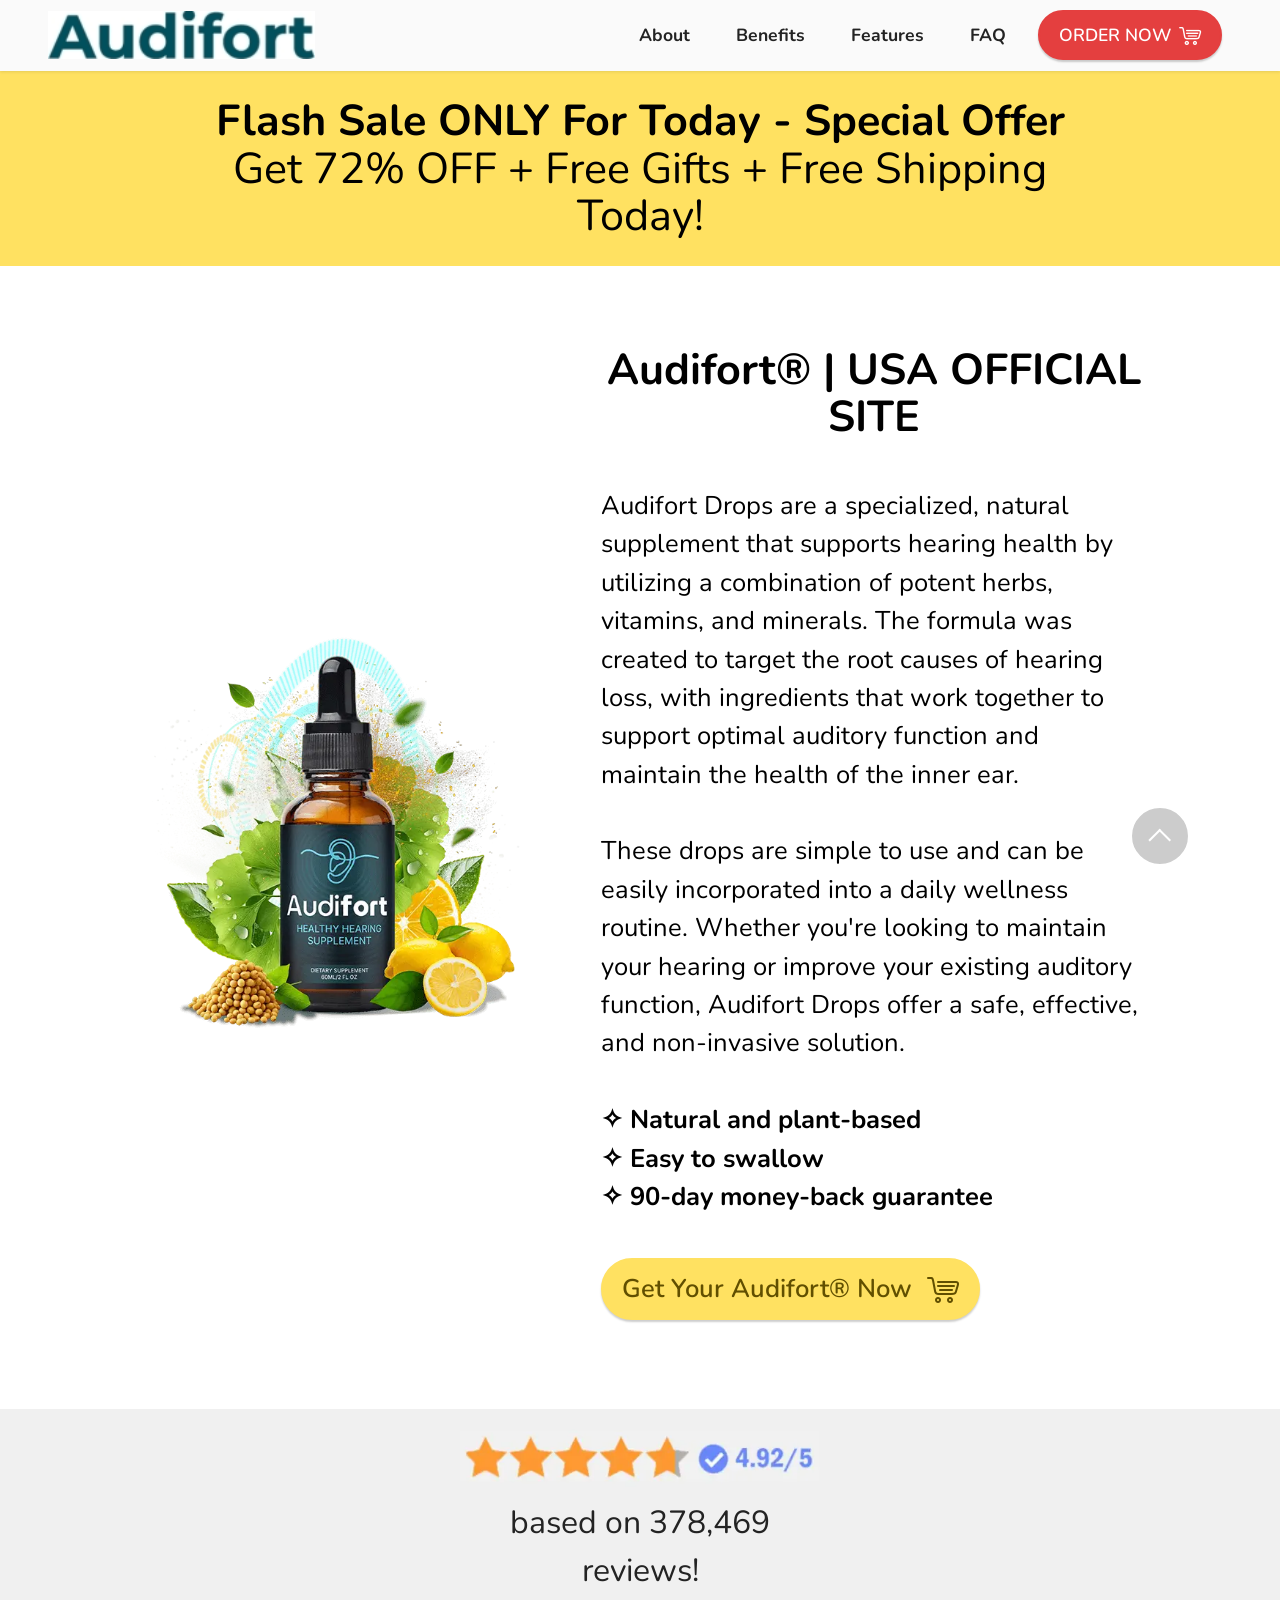
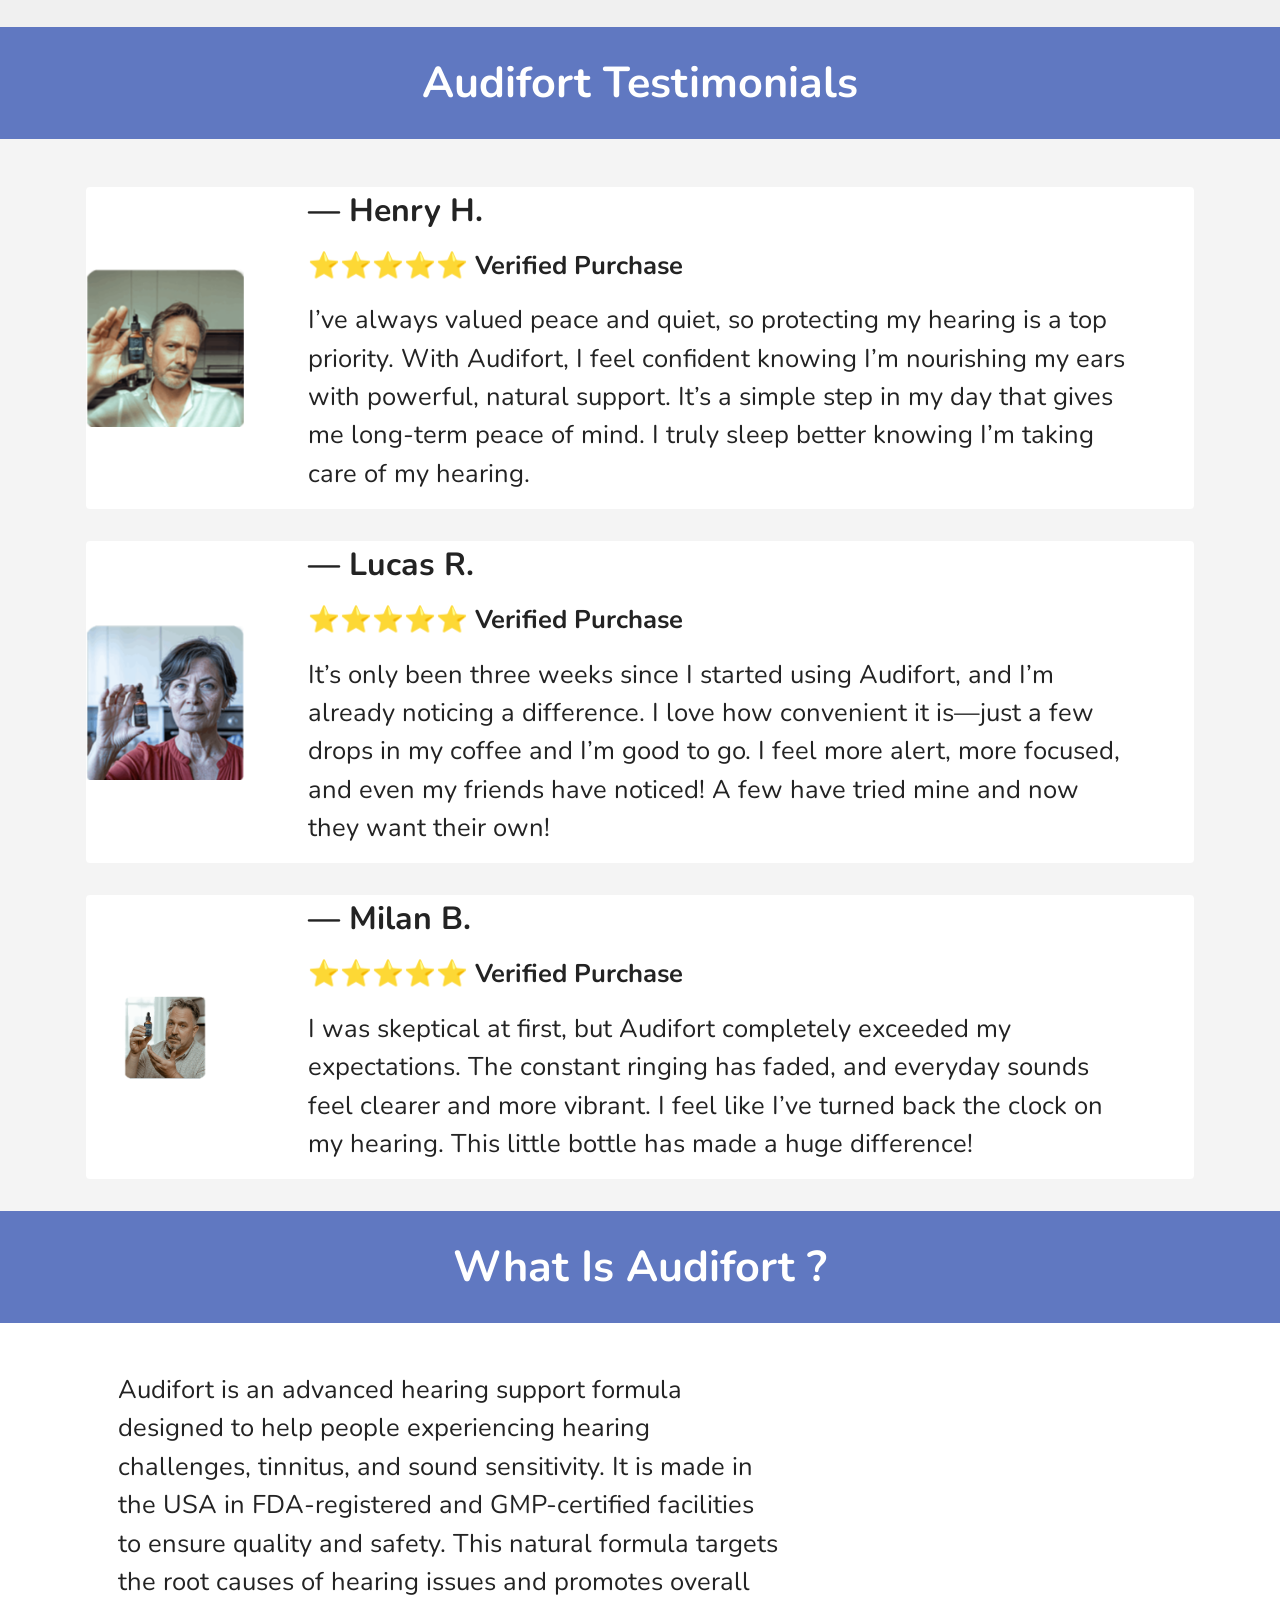
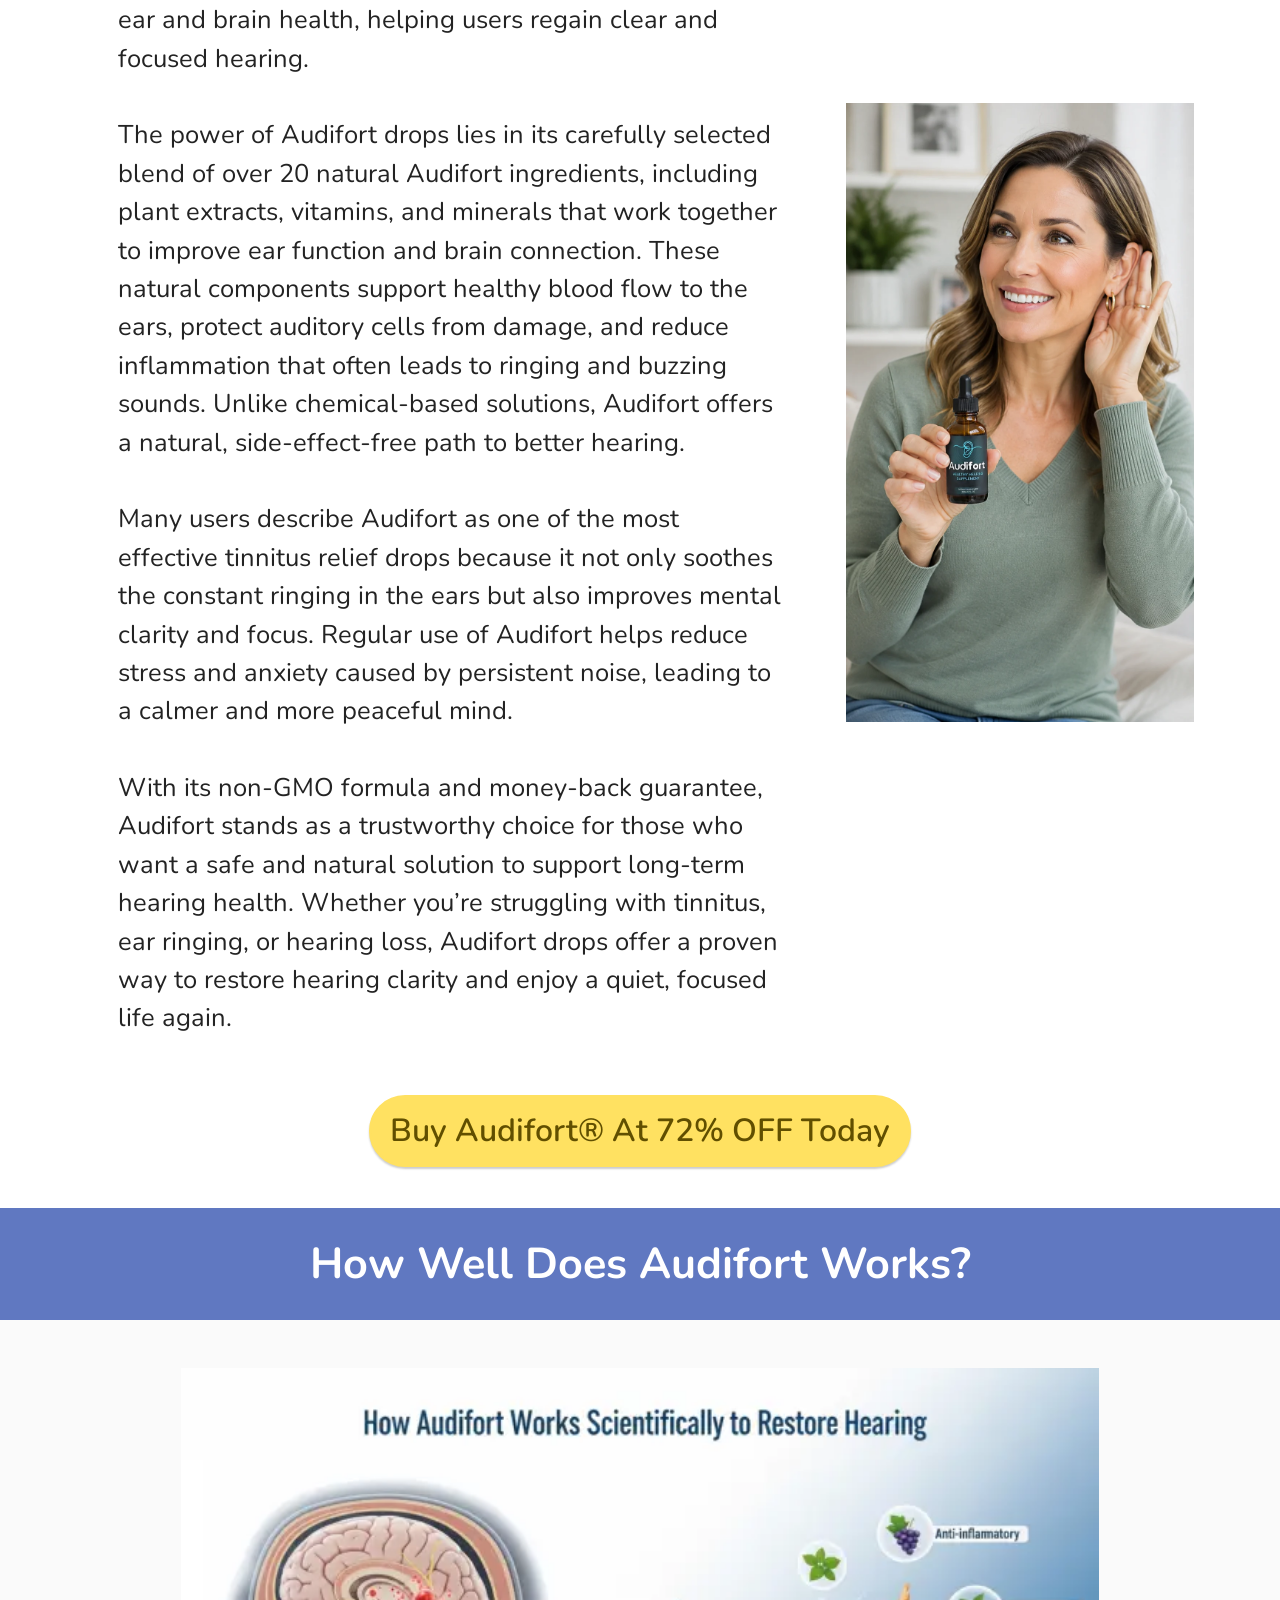
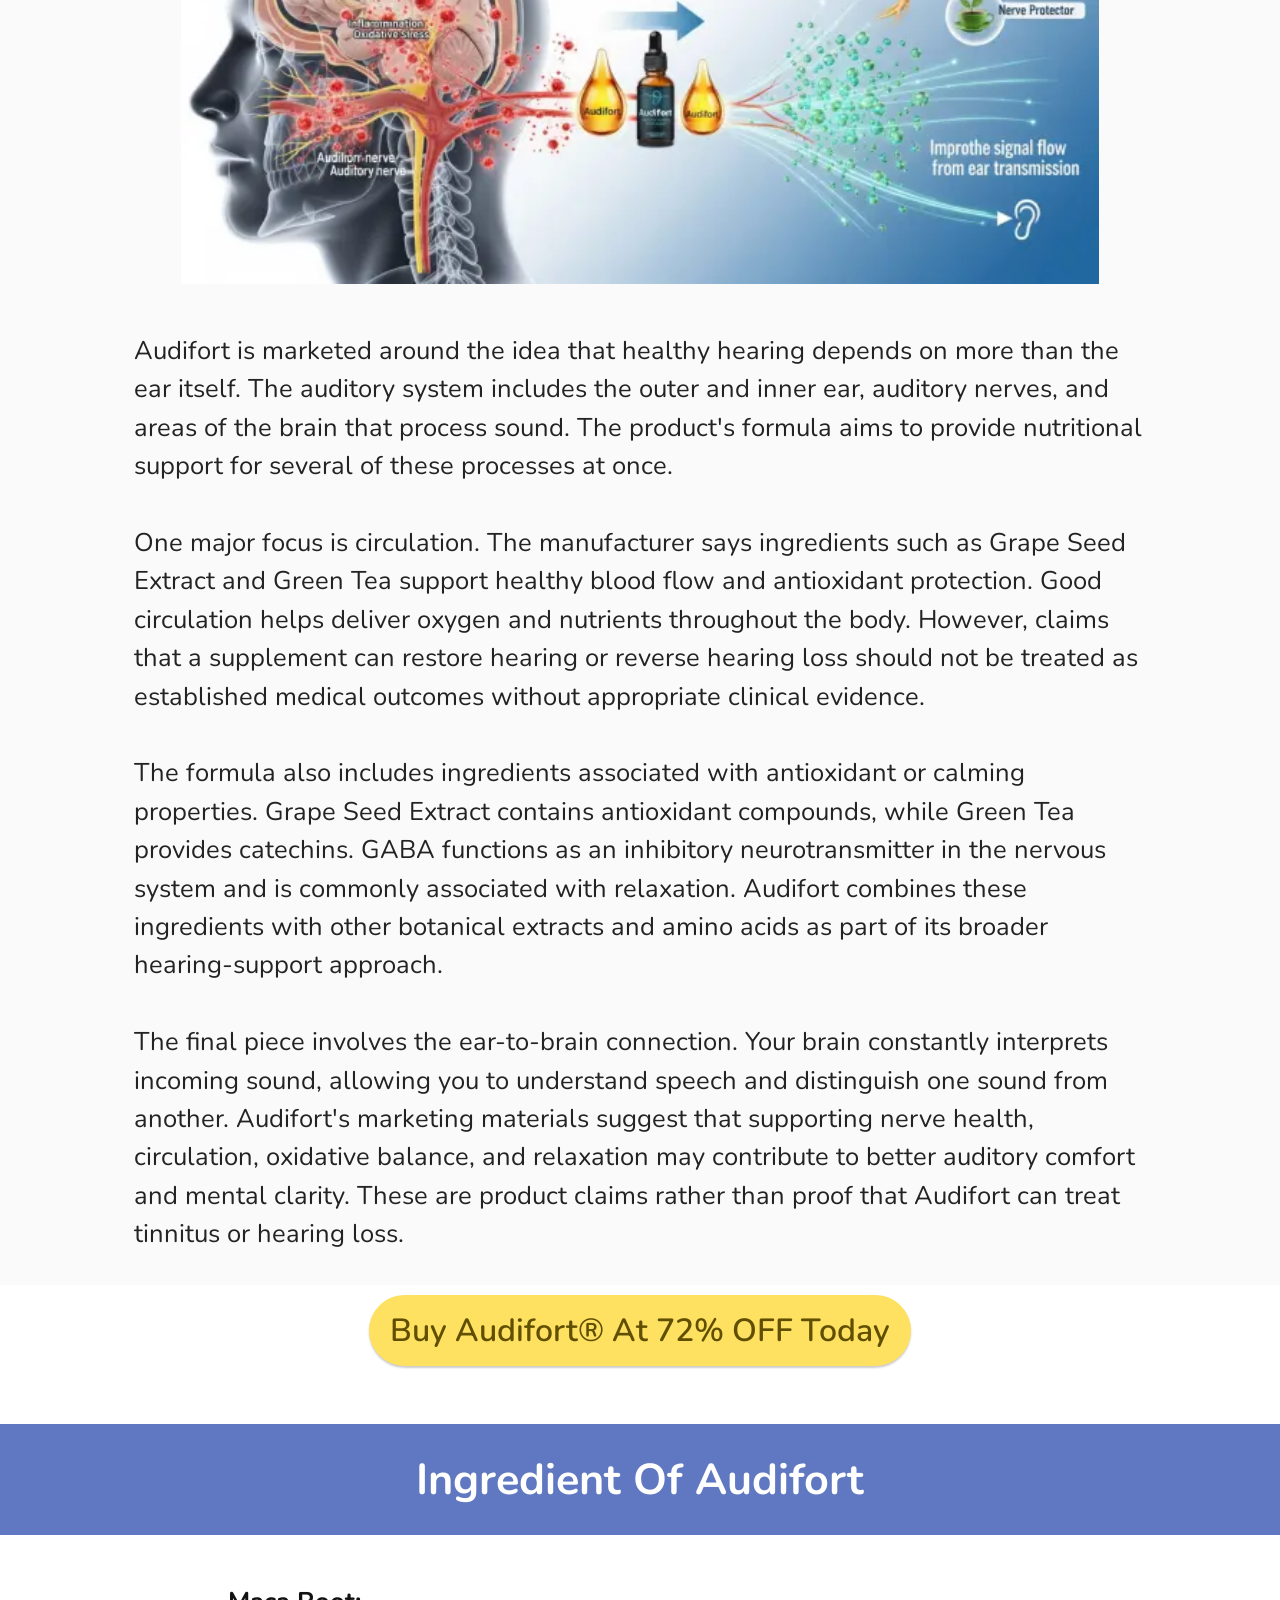
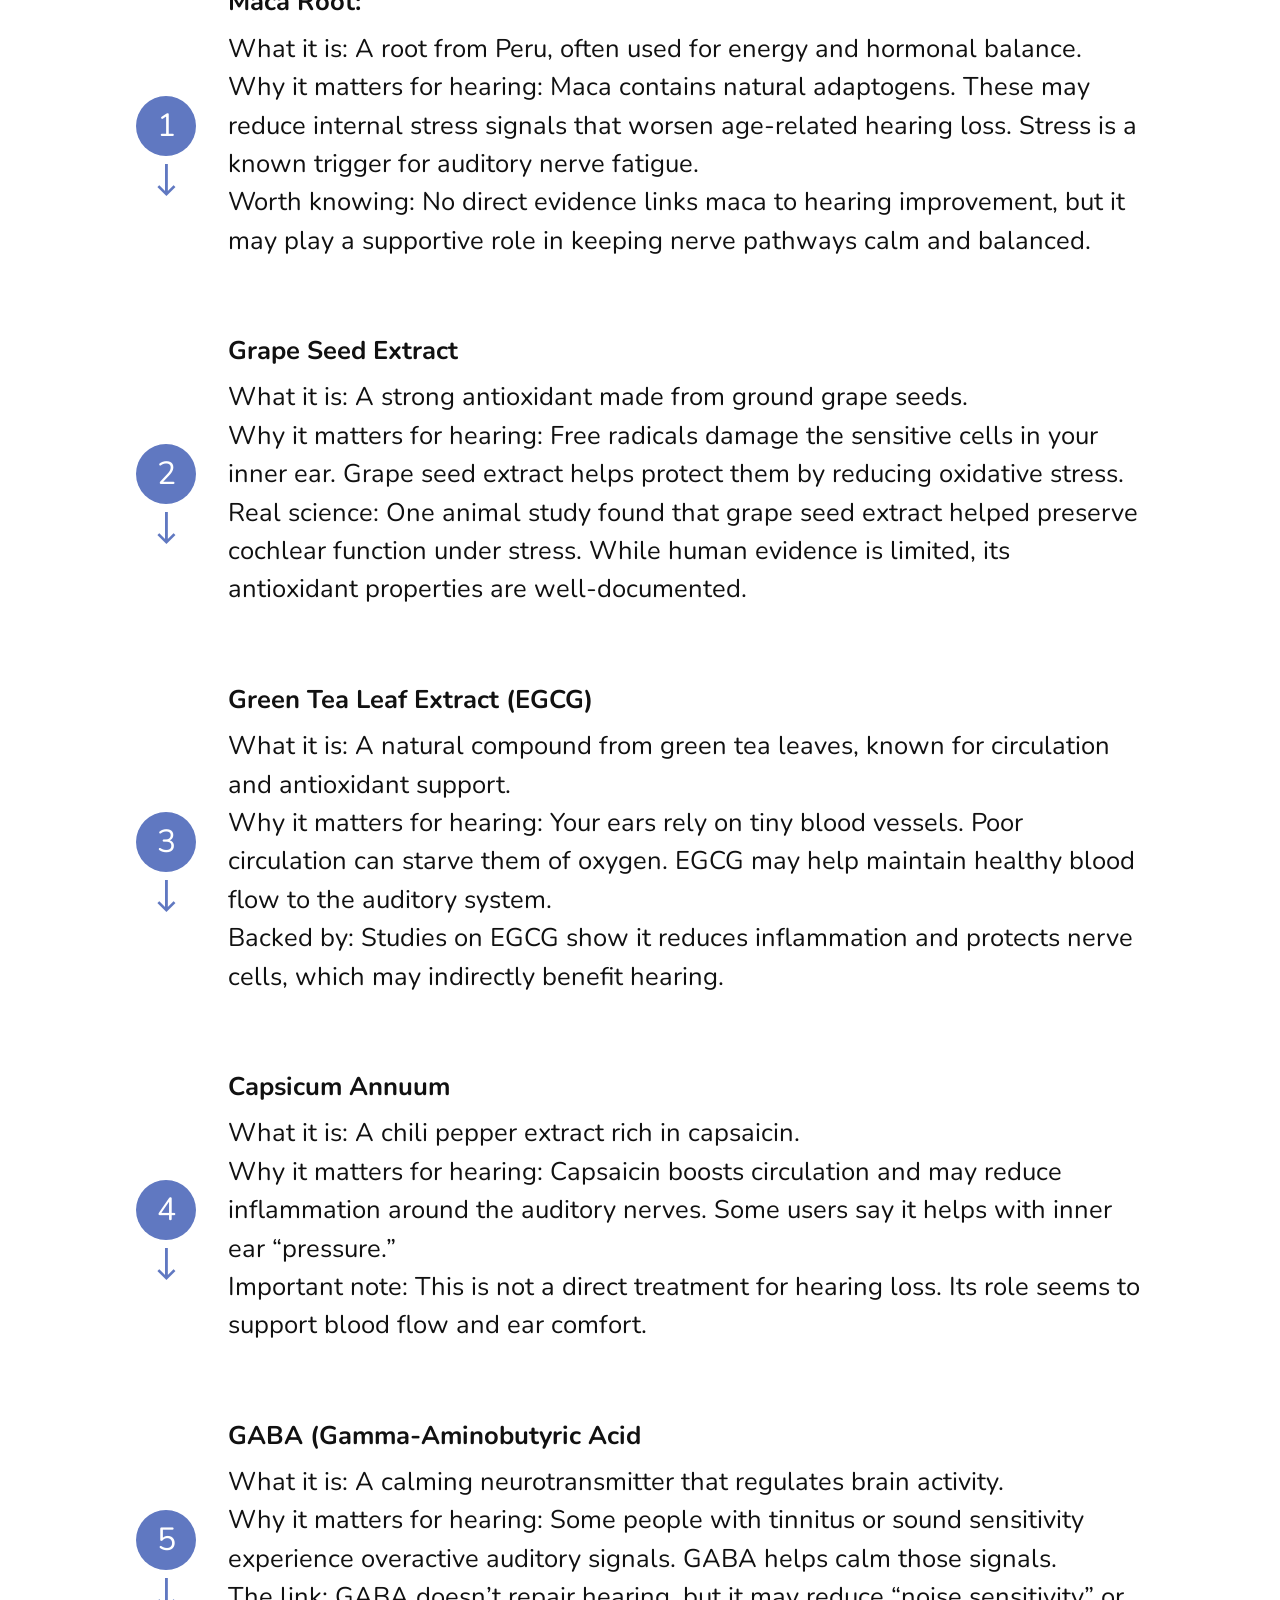
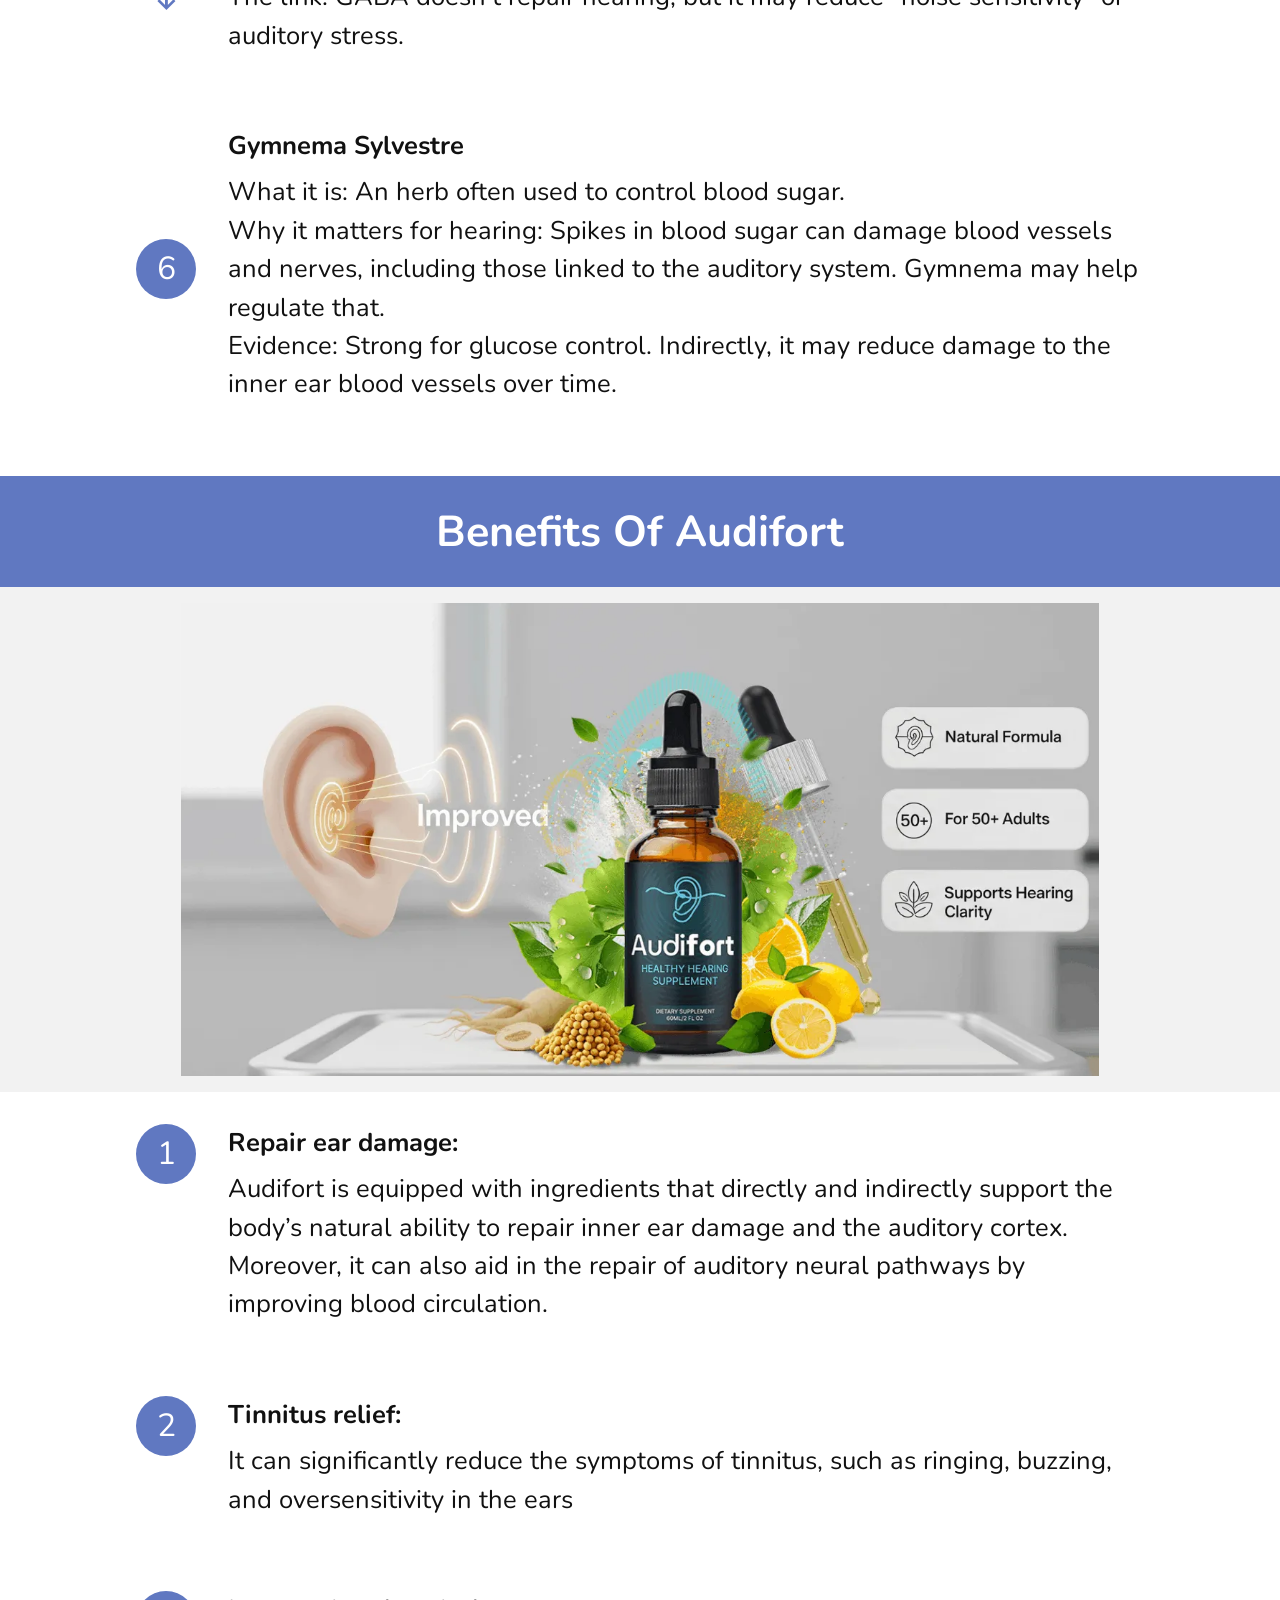
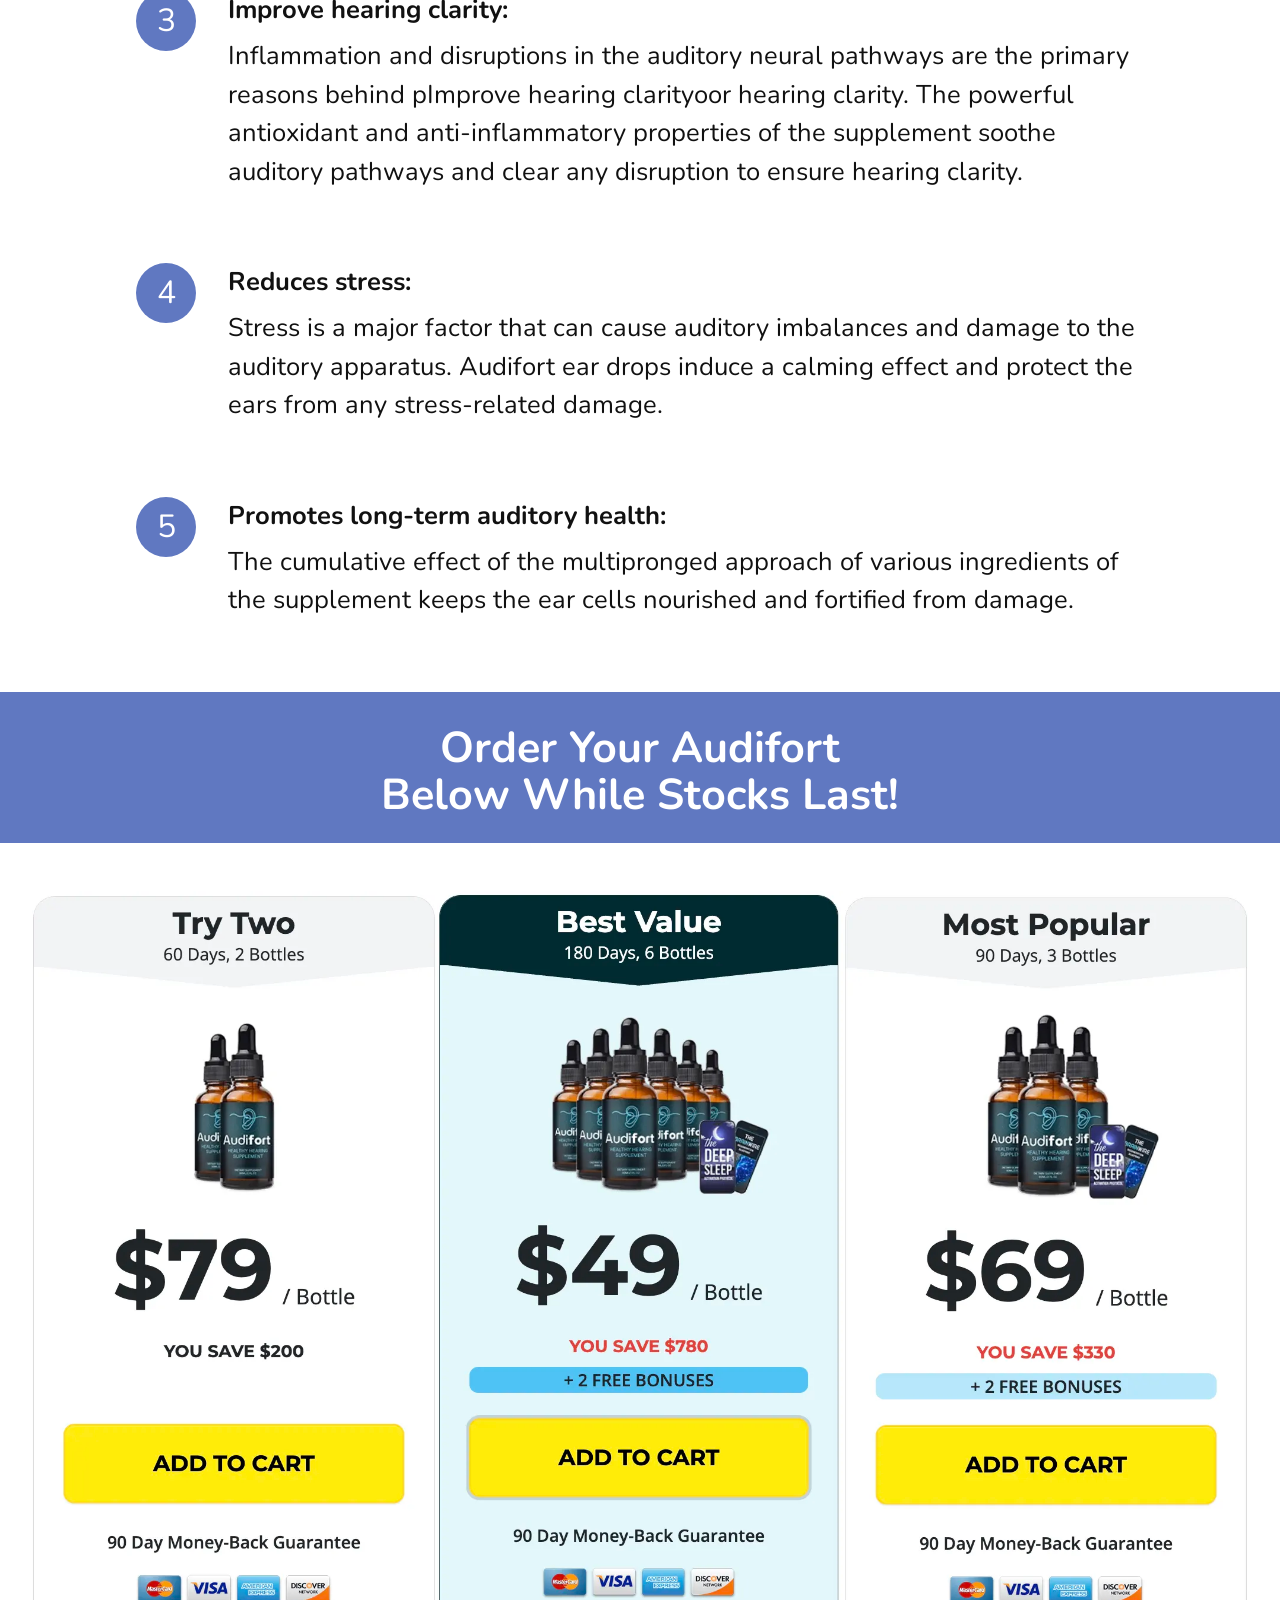
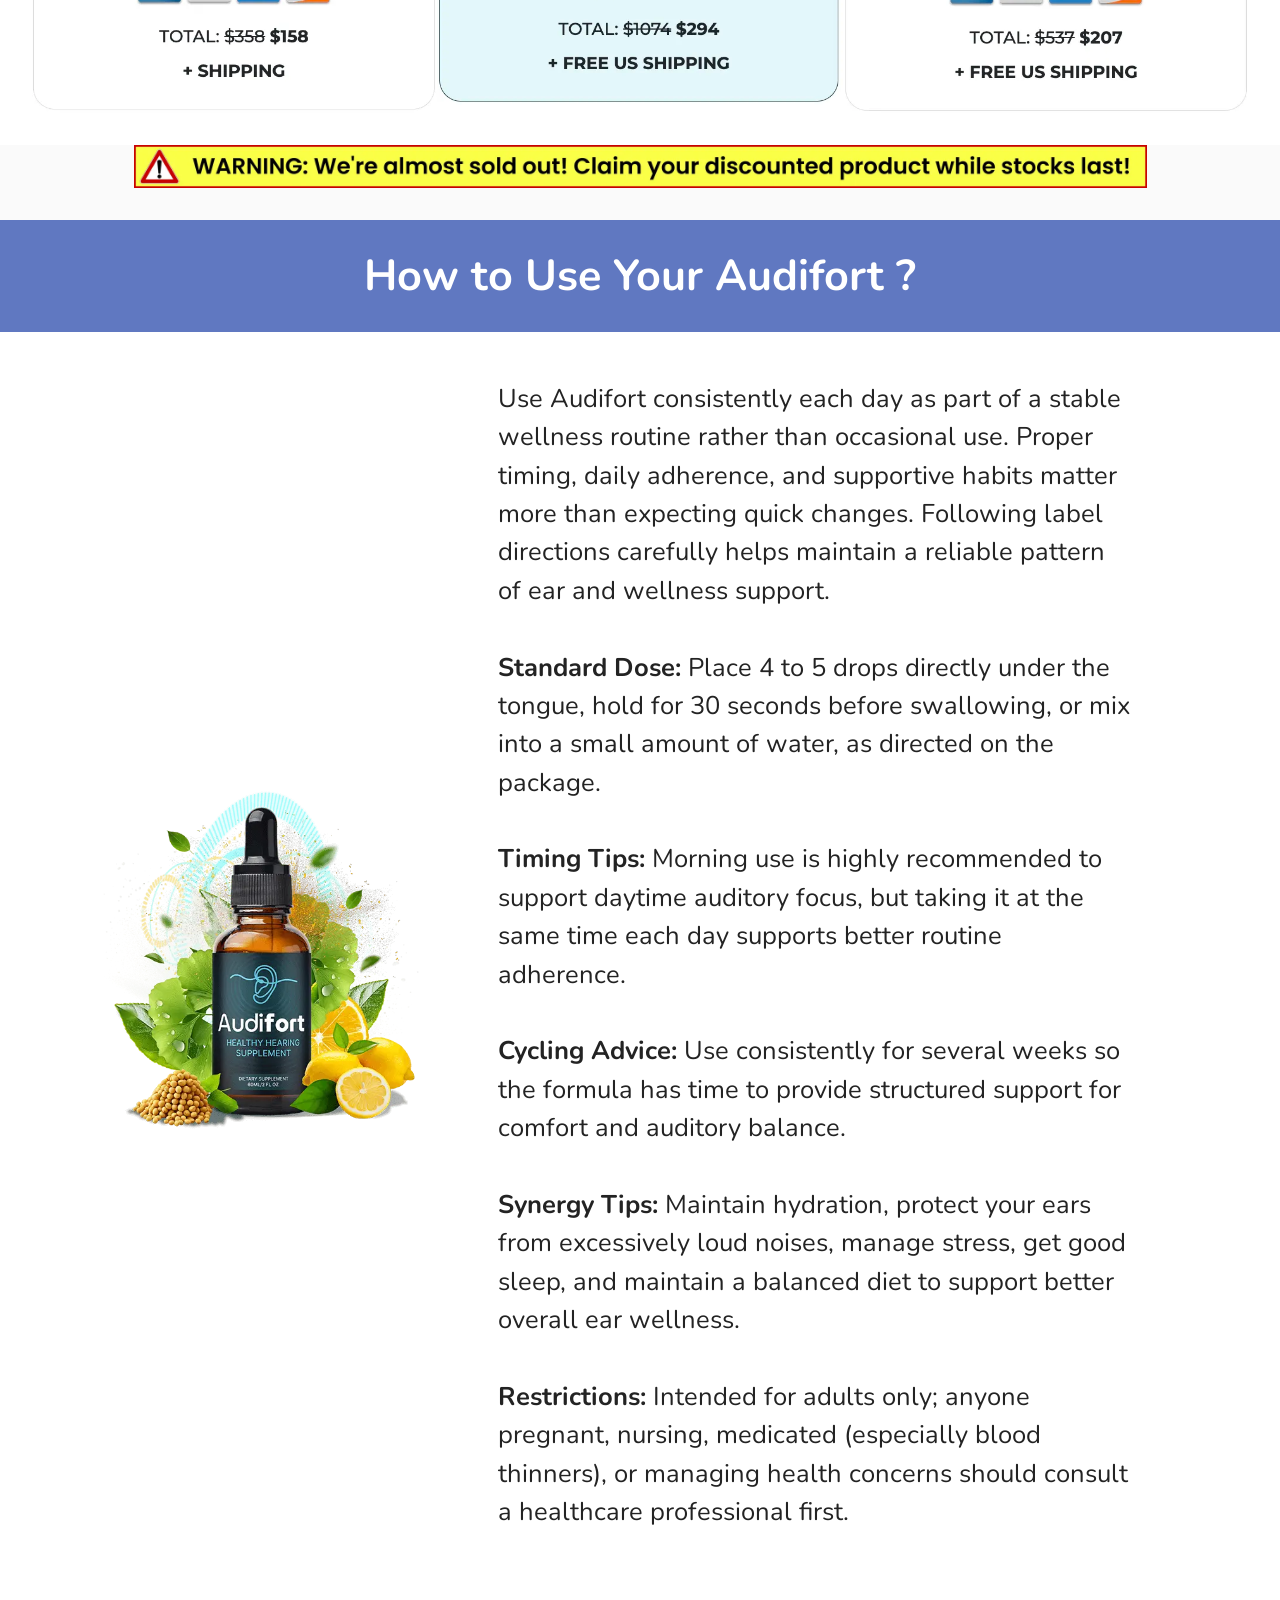
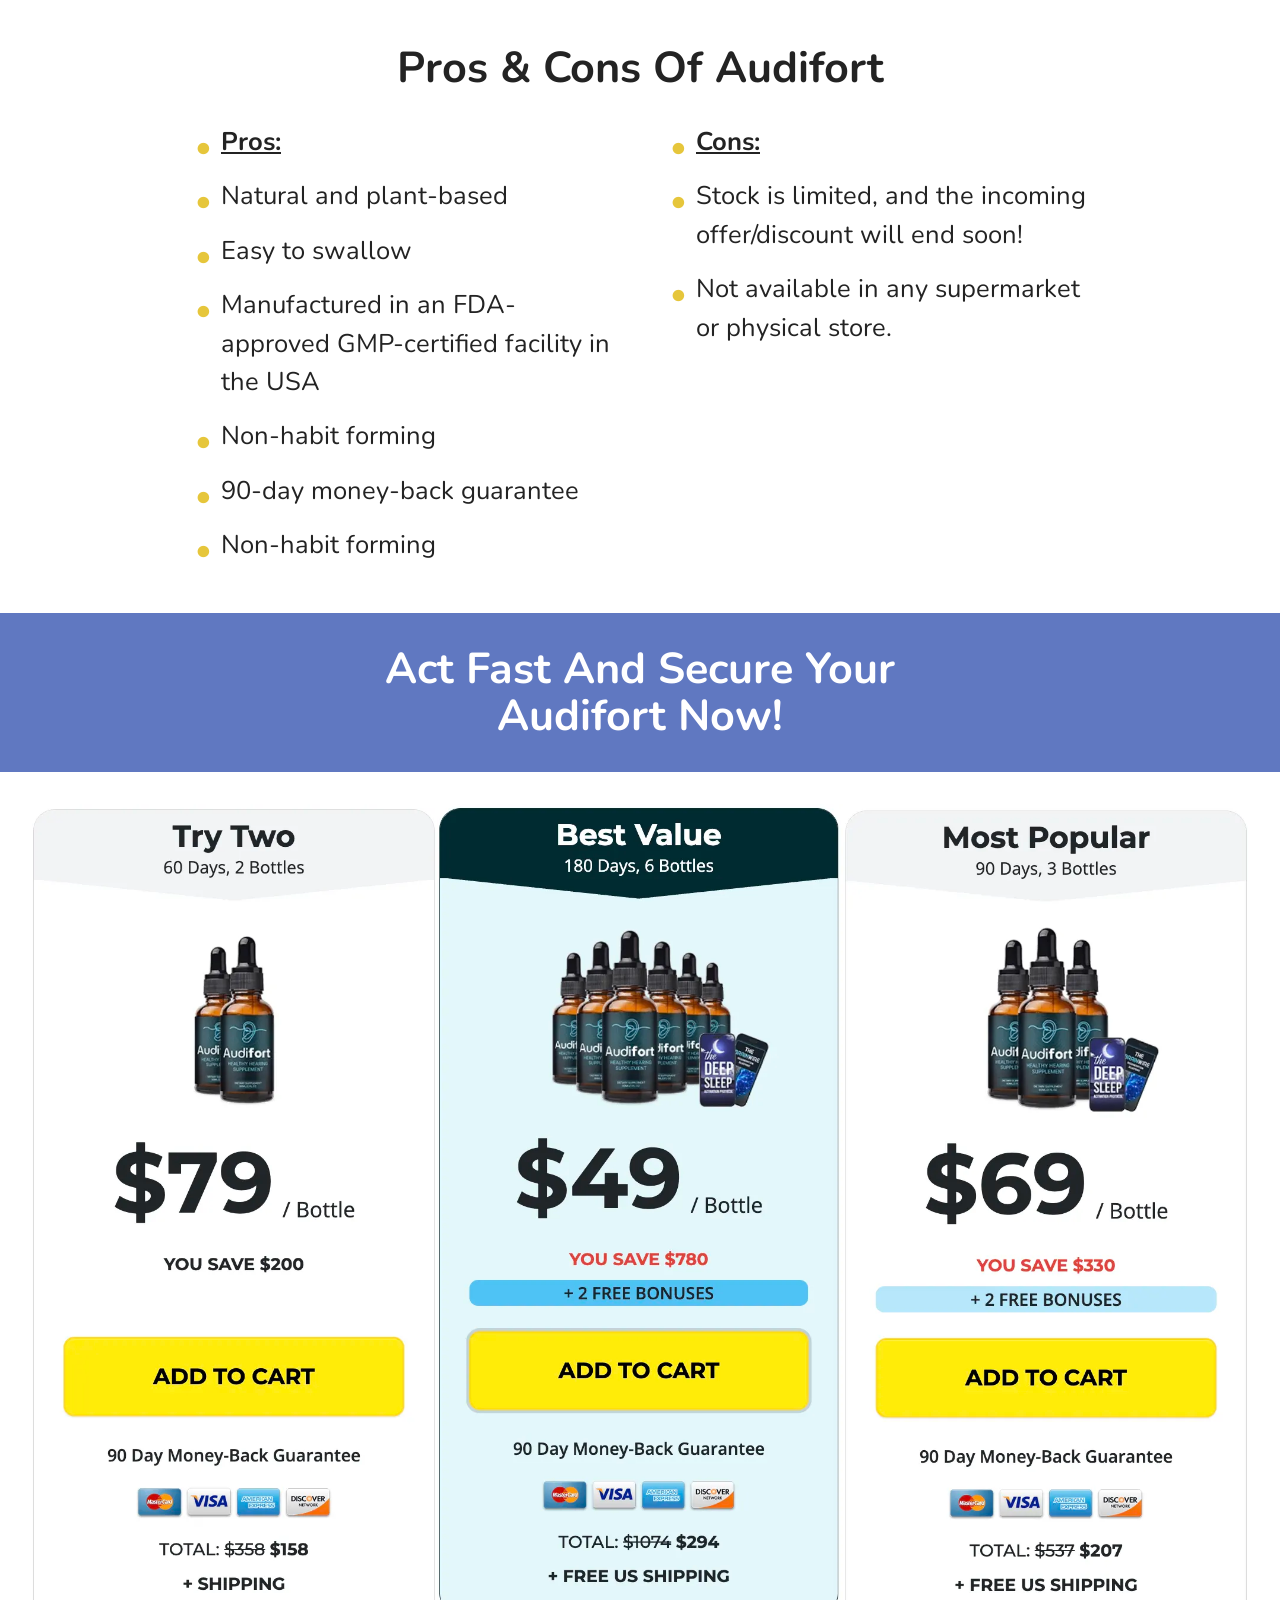
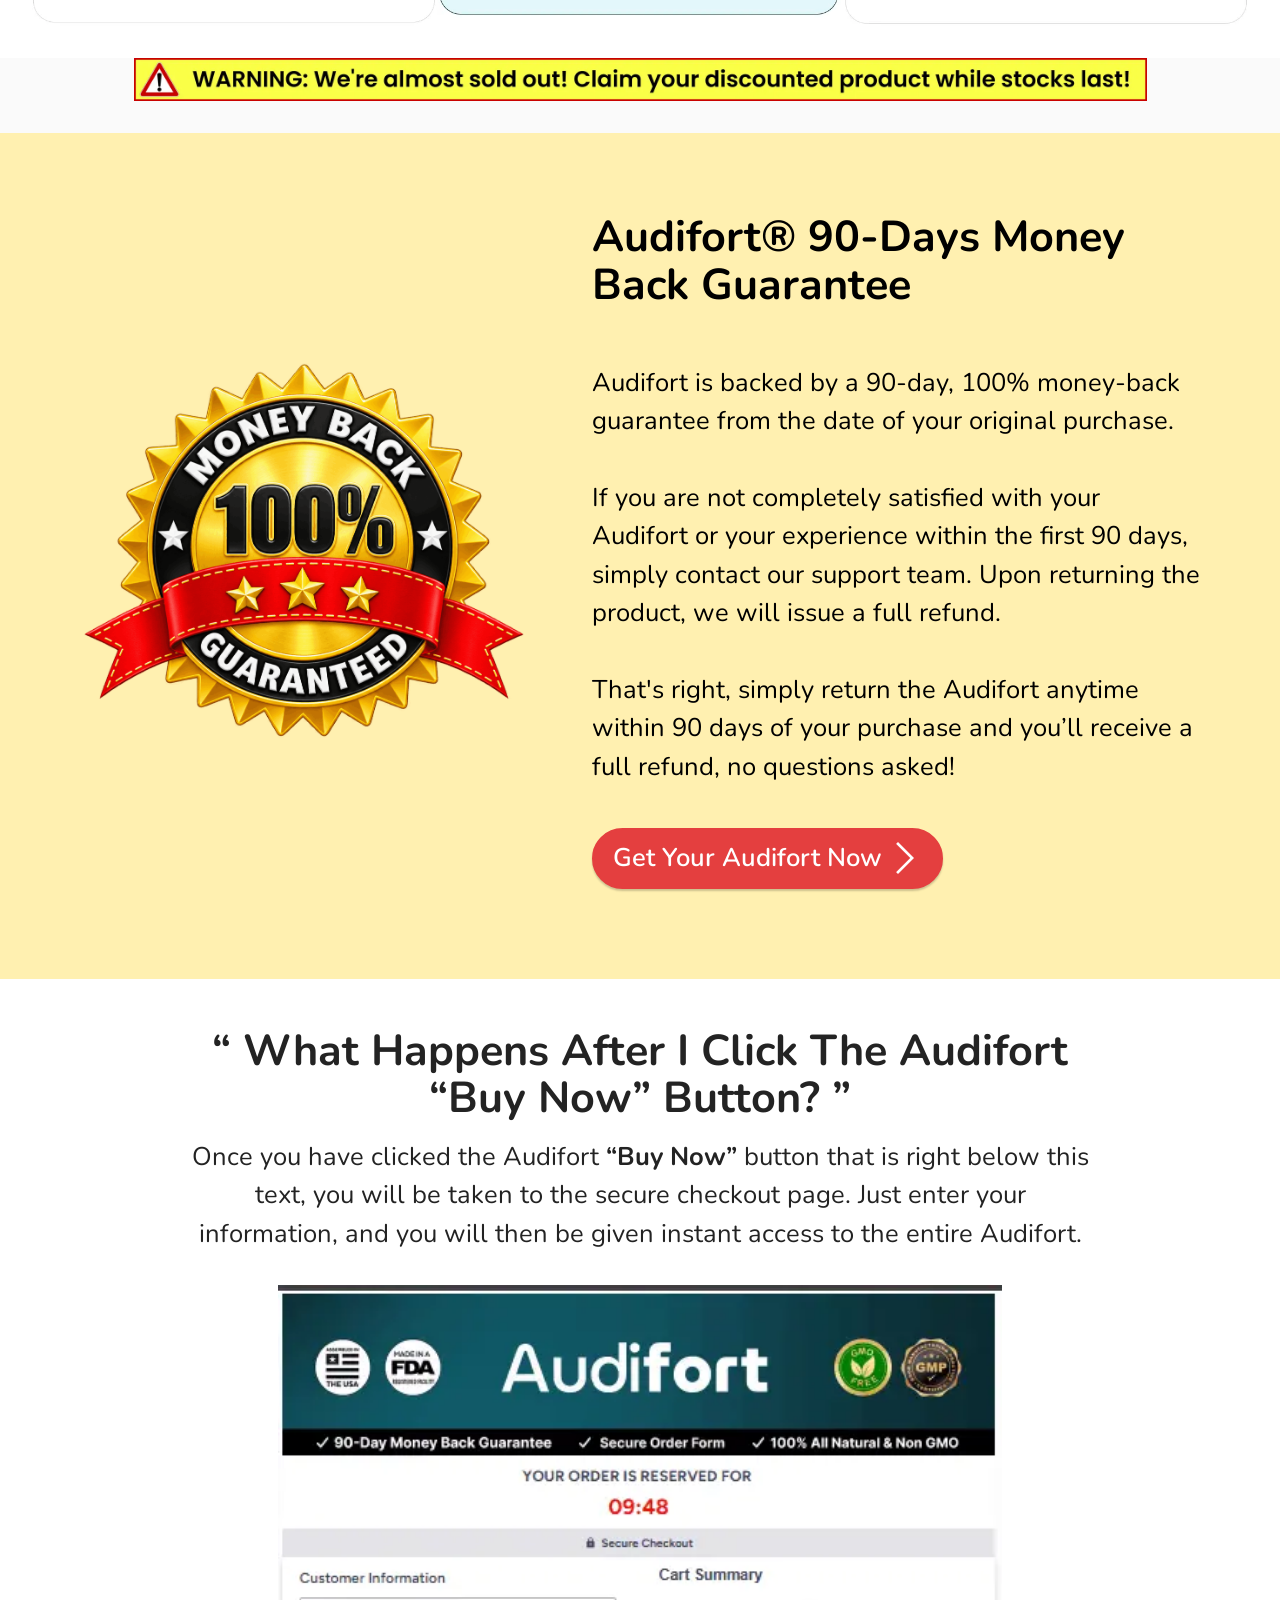
==== commit c6461cbb: "Update index.html" ====
--- a/index.html
+++ b/index.html
@@ -1127,10 +1127,9 @@
             </div>
         </div>
     </div>
-</section><section class="display-7" style="padding: 0;align-items: center;justify-content: center;flex-wrap: wrap;    align-content: center;display: flex;position: relative;height: 4rem;"><a href="https://mobiri.se/4949637" style="flex: 1 1;height: 4rem;position: absolute;width: 100%;z-index: 1;"><img alt="" style="height: 4rem;" src="[data-uri]"></a><p style="margin: 0;text-align: center;" class="display-7">&#8204;</p><a style="z-index:1" href="https://mobirise.com/offline-website-builder.html">Offline Website Builder</a></section><script src="assets/bootstrap/js/bootstrap.bundle.min.js"></script>  <script src="assets/smoothscroll/smooth-scroll.js"></script>  <script src="assets/ytplayer/index.js"></script>  <script src="assets/dropdown/js/navbar-dropdown.js"></script>  <script src="assets/mbr-switch-arrow/mbr-switch-arrow.js"></script>  <script src="assets/theme/js/script.js"></script>  
   
   
  <div id="scrollToTop" class="scrollToTop mbr-arrow-up"><a style="text-align: center;"><i class="mbr-arrow-up-icon mbr-arrow-up-icon-cm cm-icon cm-icon-smallarrow-up"></i></a></div>
     <input name="animation" type="hidden">
   </body>
-</html>+</html>
